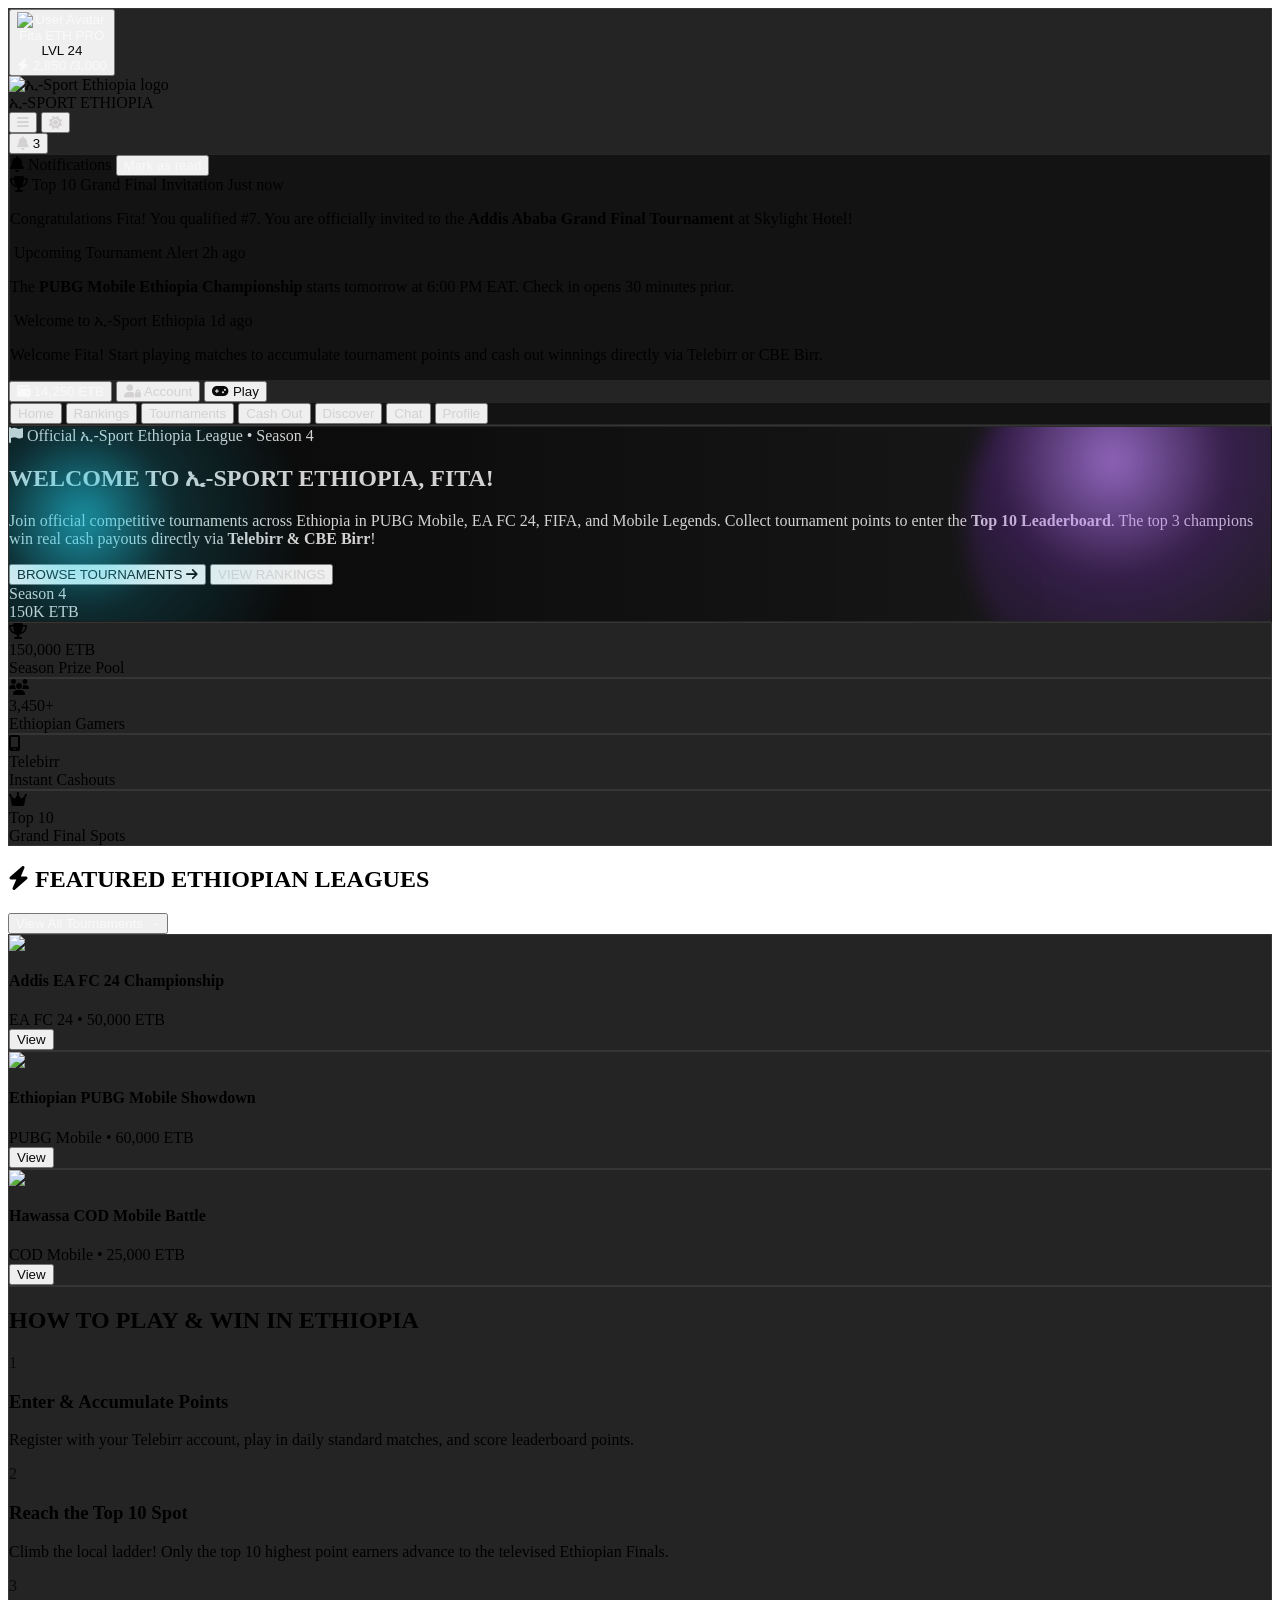
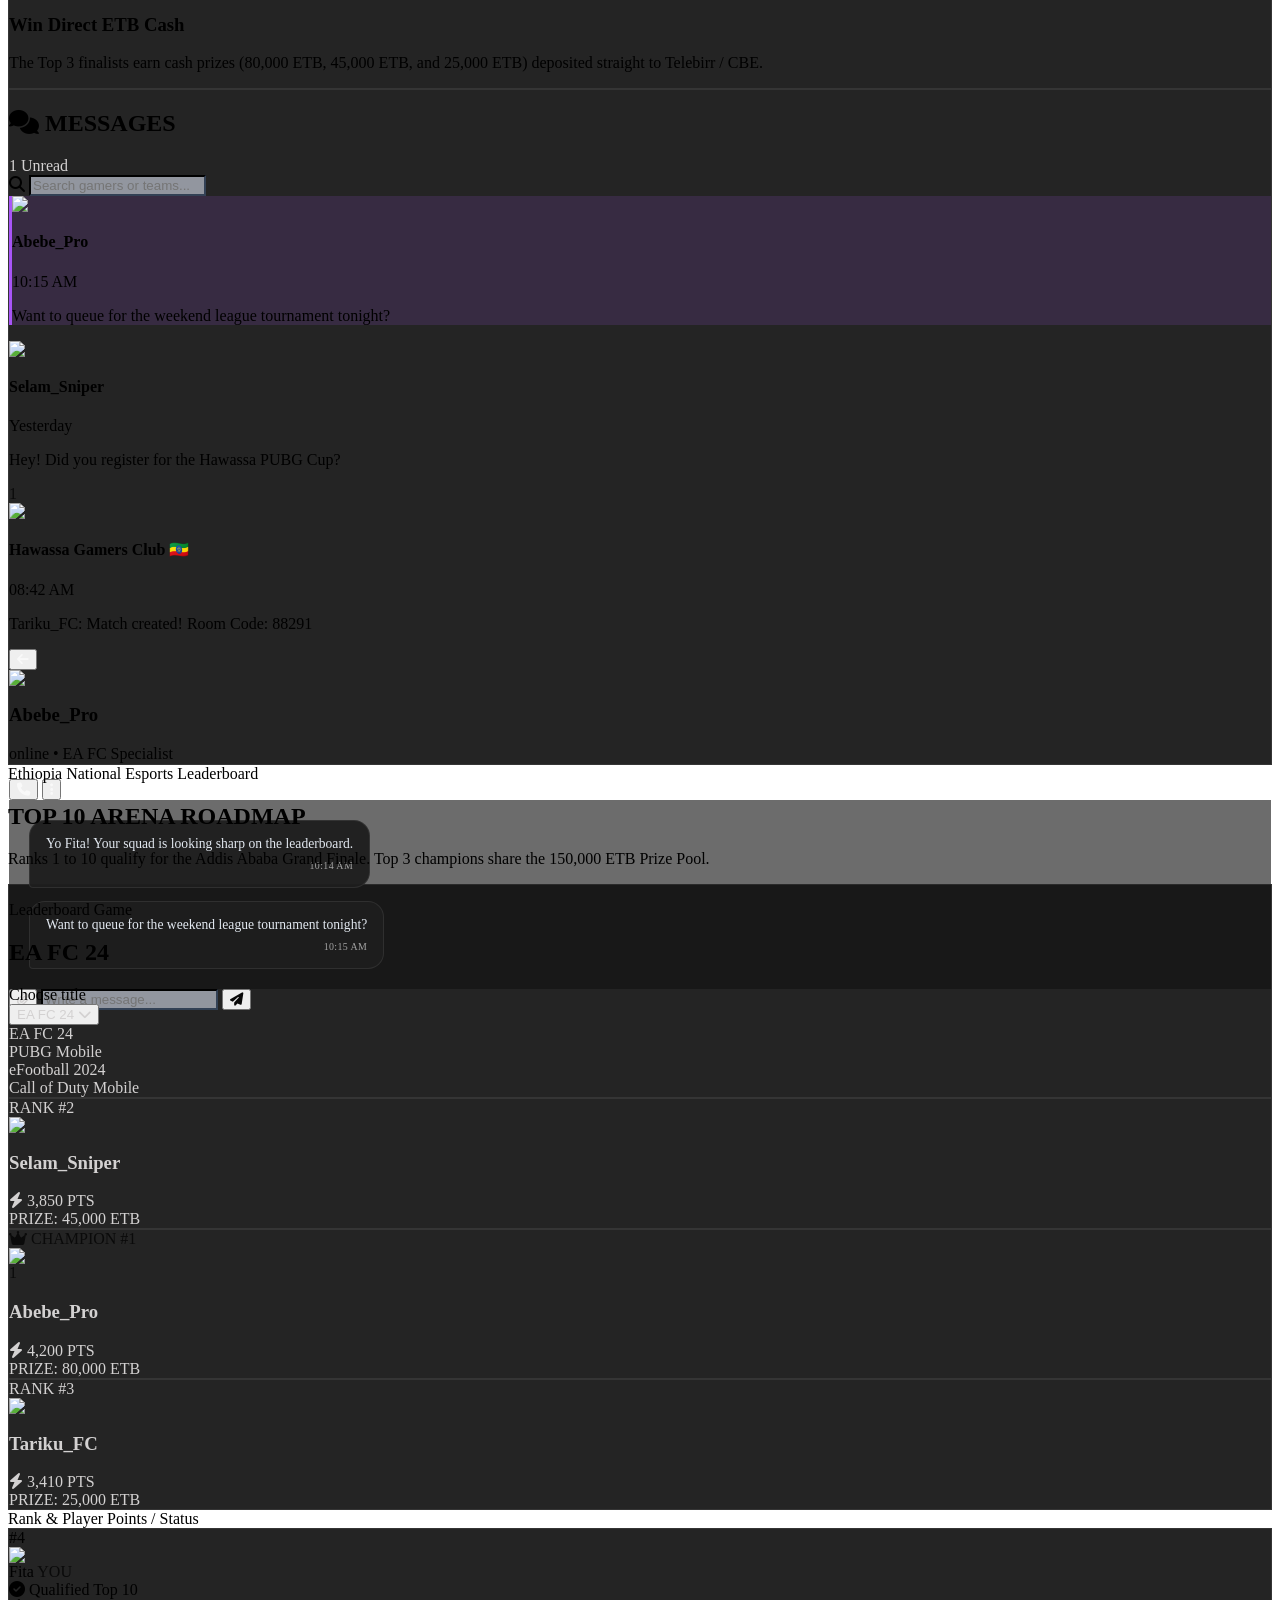
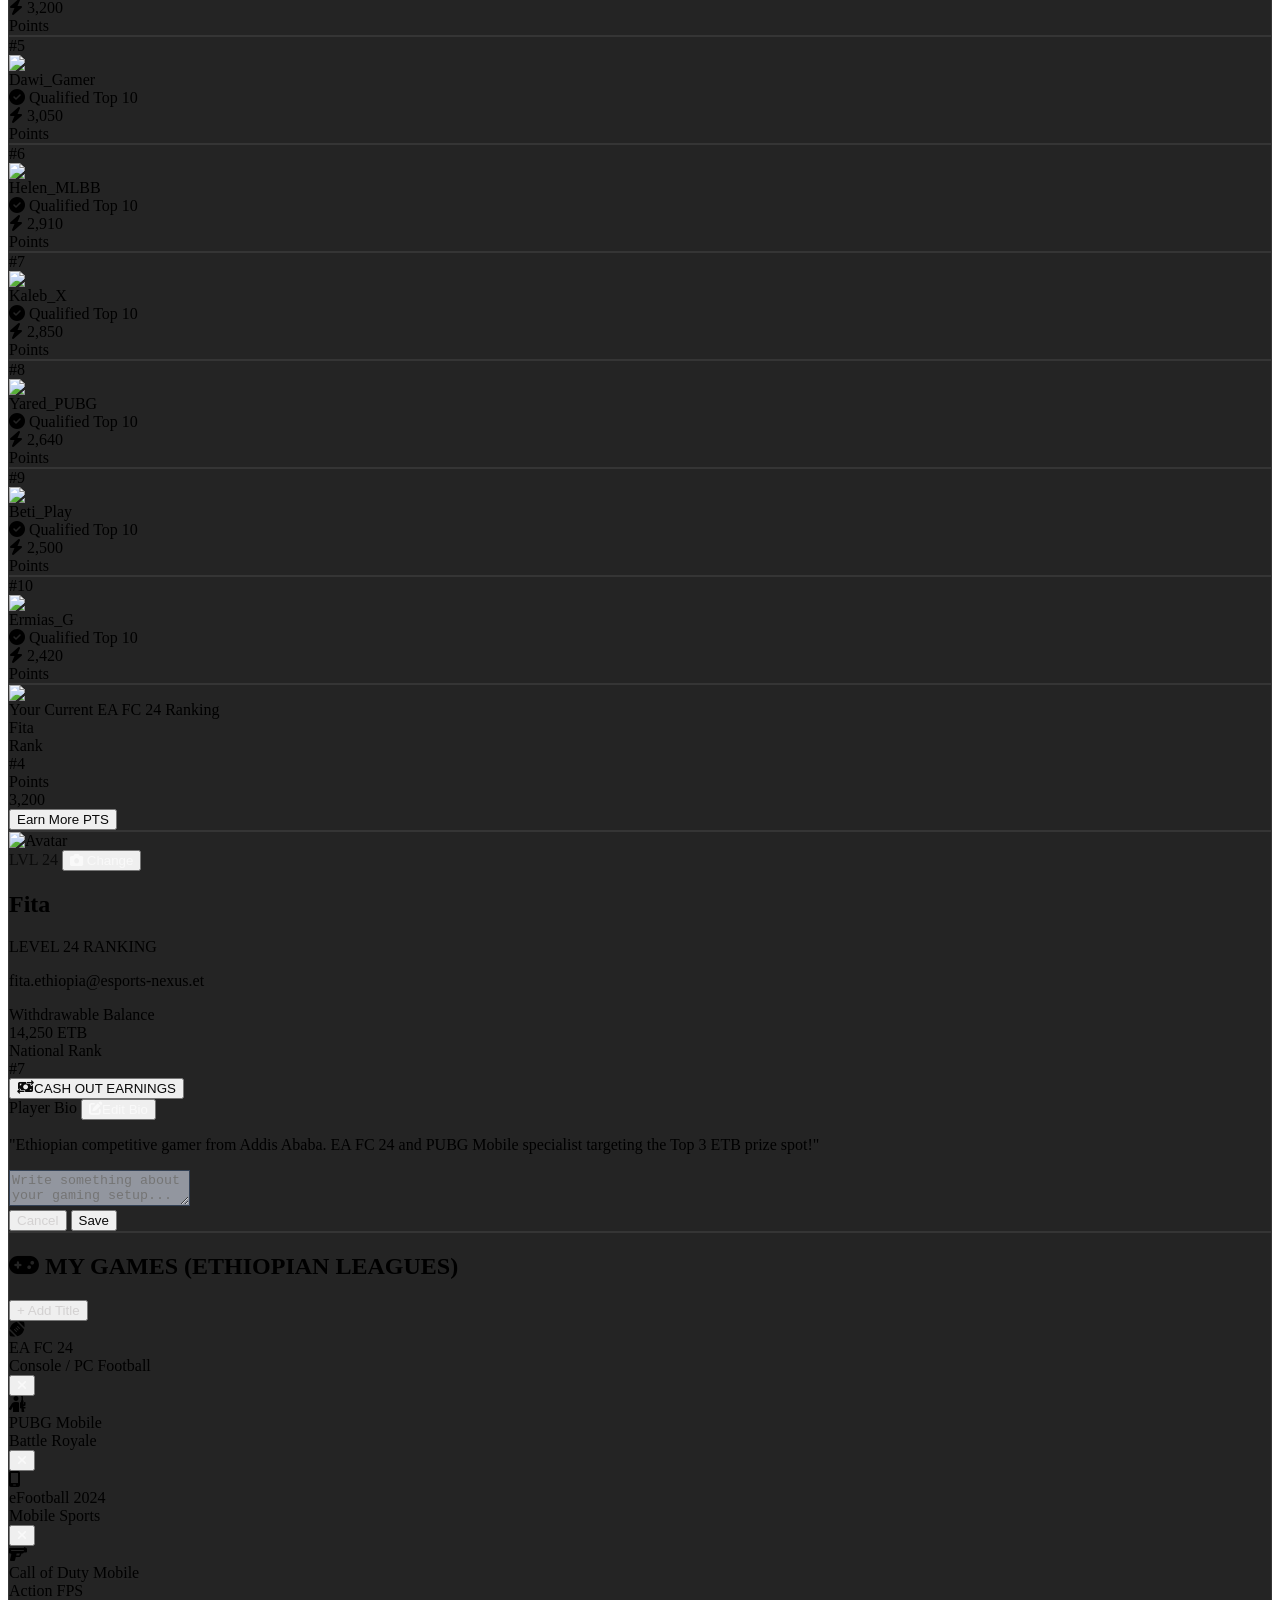
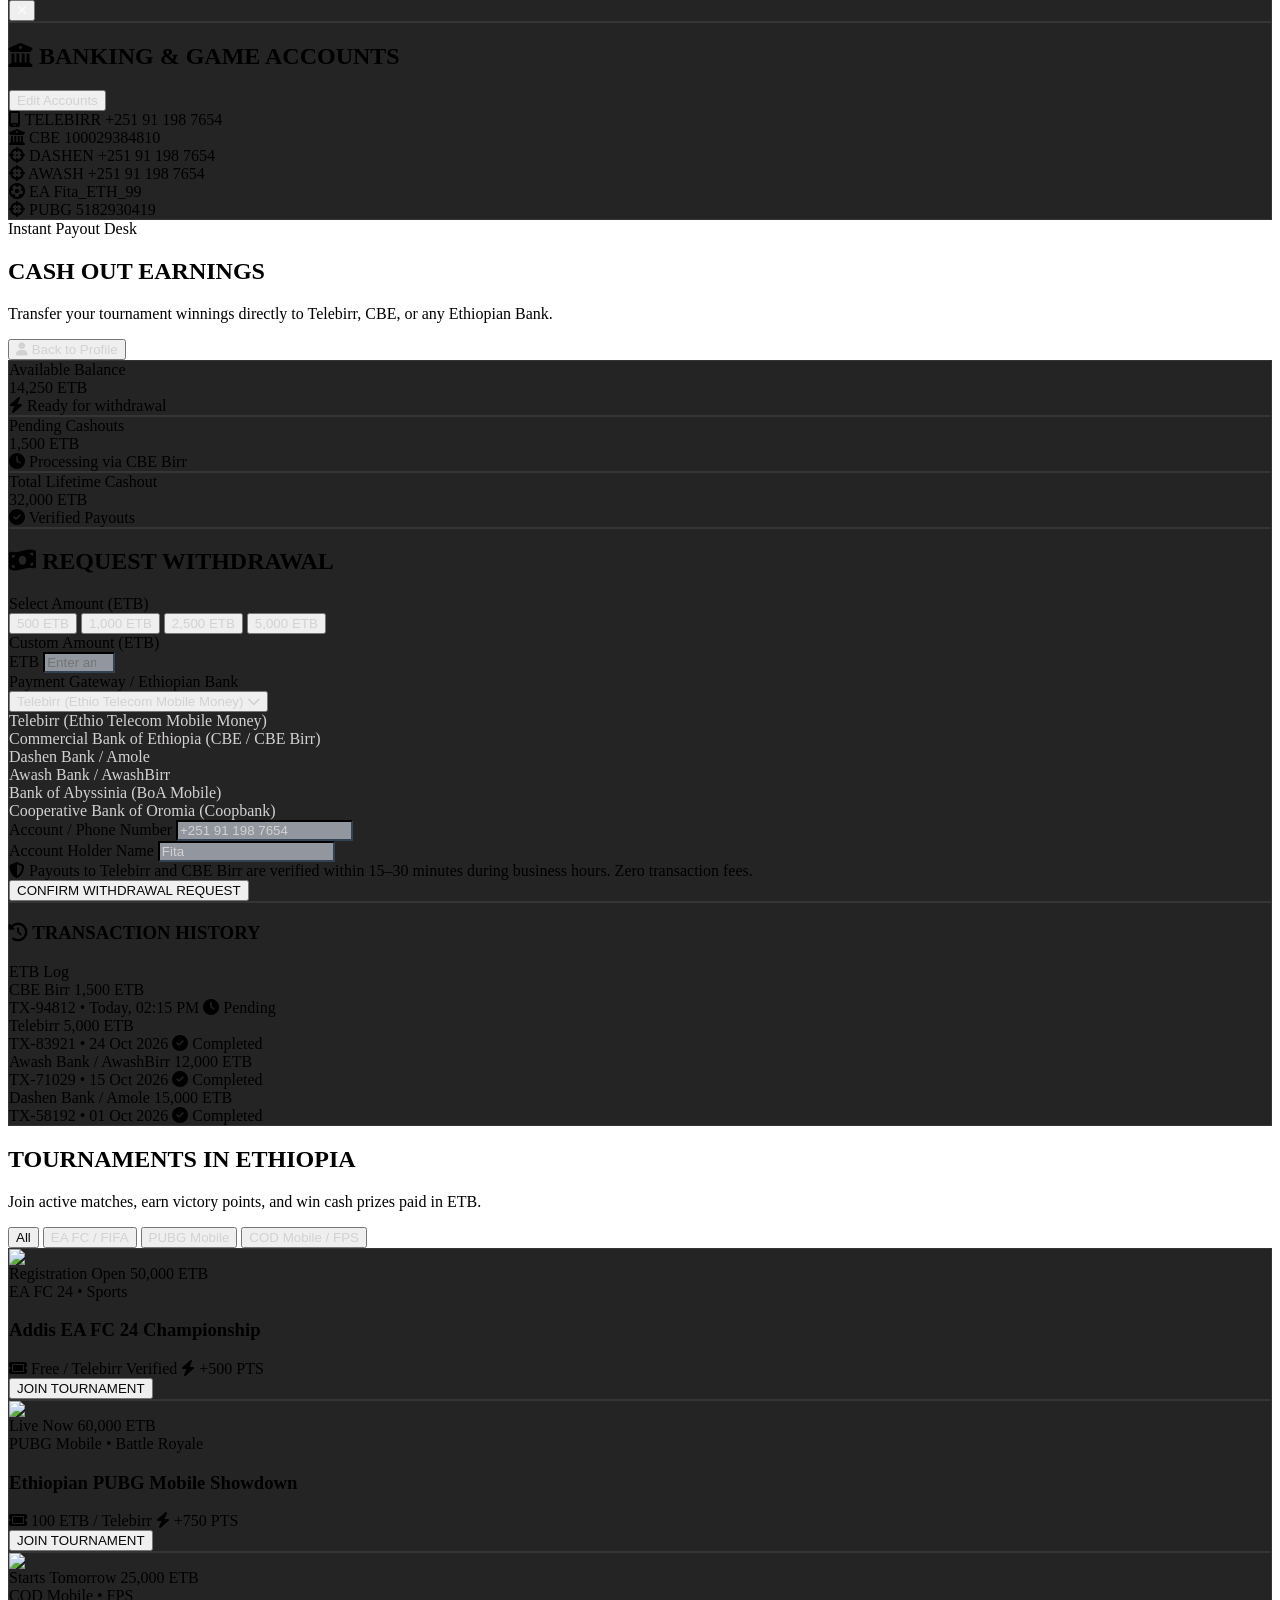
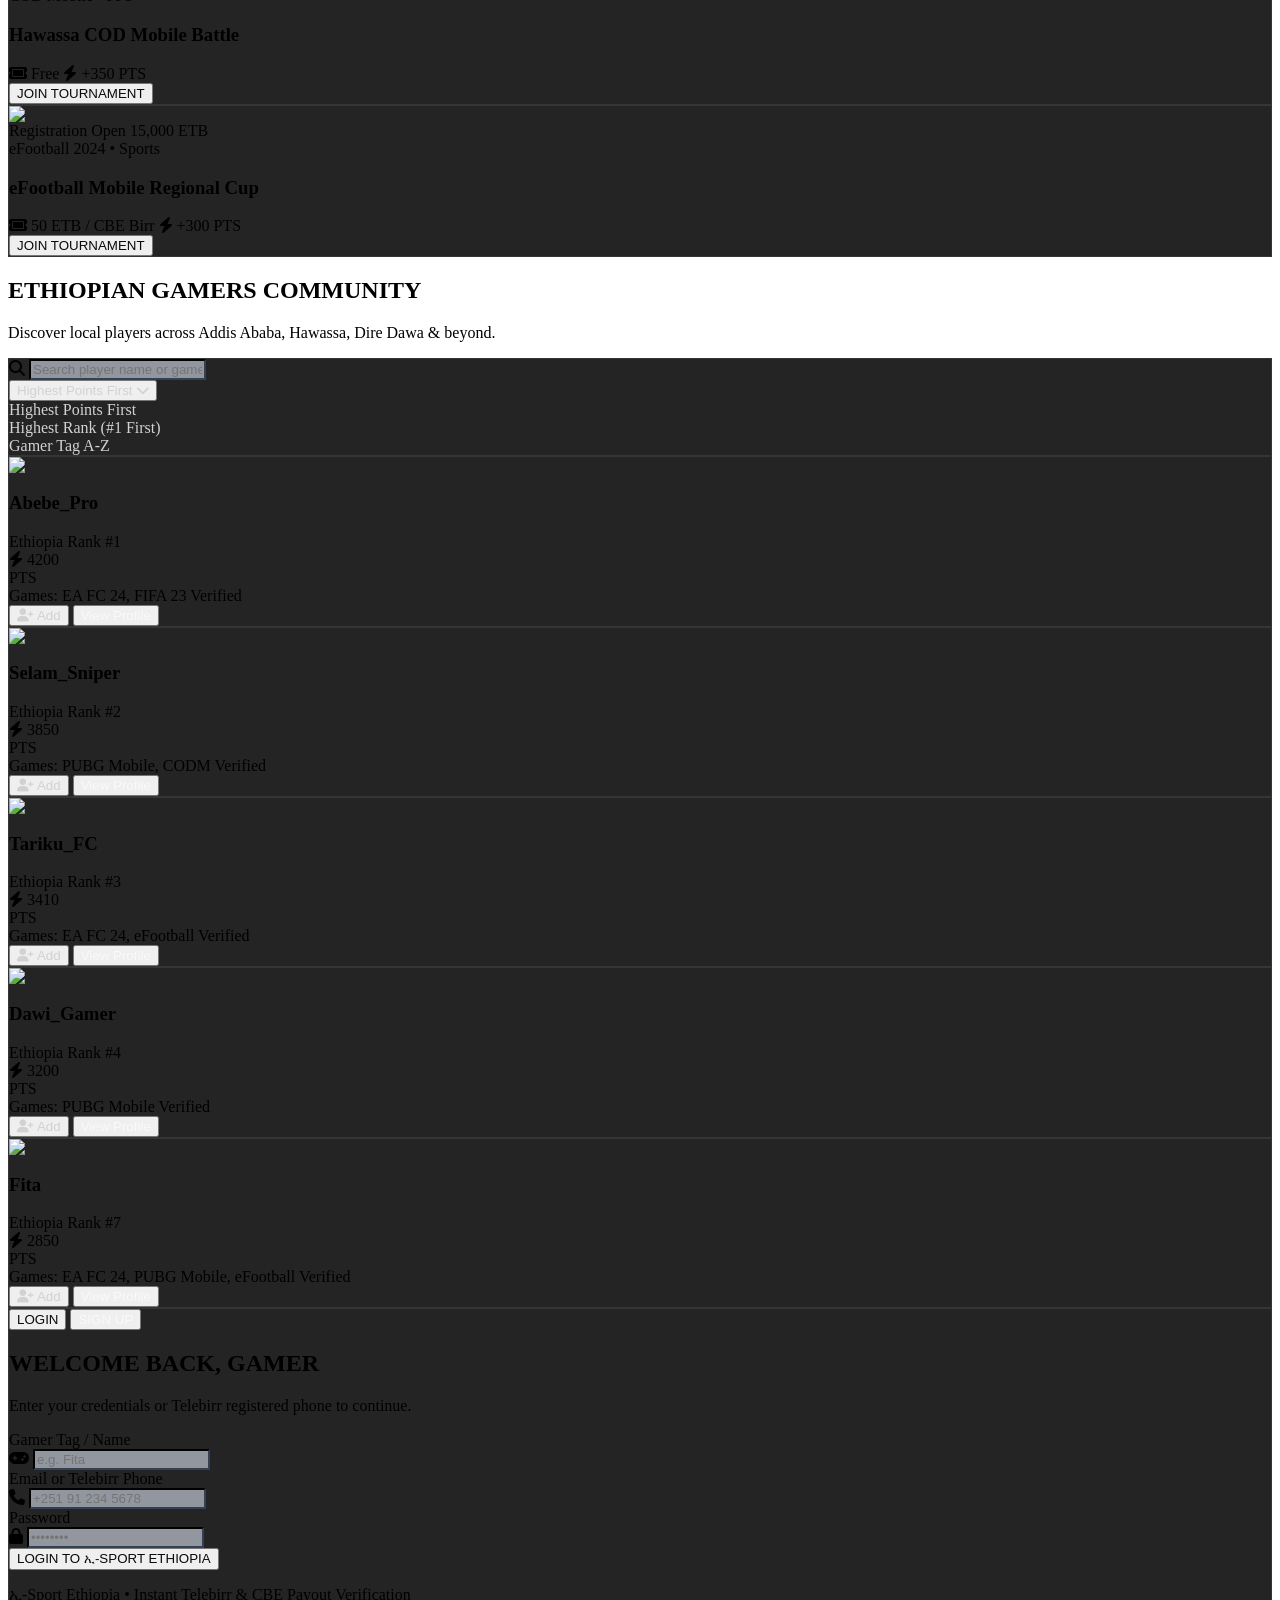
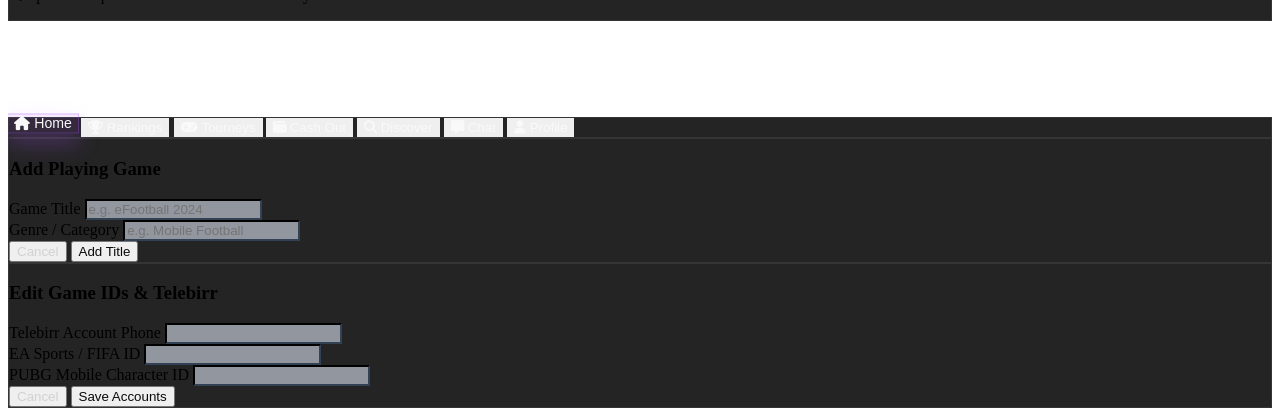
==== published-site/new design.html @ 8b651282 "Prepare static site for publishing" ====
<!DOCTYPE html>
<html lang="en" class="h-full bg-slate-950 text-slate-100">
<head>
  <meta charset="UTF-8">
  <meta name="viewport" content="width=device-width, initial-scale=1.0">
  <title>ኢ-Sport Ethiopia - Tournament & Arena</title>
  <link rel="icon" type="image/x-icon" href="favicon%20(4).ico">
  <!-- Tailwind CSS CDN -->
  <script src="https://cdn.tailwindcss.com"></script>
  <!-- FontAwesome Icons -->
  <link rel="stylesheet" href="https://cdnjs.cloudflare.com/ajax/libs/font-awesome/6.4.0/css/all.min.css">
  <!-- Google Fonts: Inter & Orbitron -->
  <link rel="preconnect" href="https://fonts.googleapis.com">
  <link rel="preconnect" href="https://fonts.gstatic.com" crossorigin>
  <link href="https://fonts.googleapis.com/css2?family=Inter:wght@300;400;500;600;700&family=Orbitron:wght@600;800;900&display=swap" rel="stylesheet">

  <script>
    tailwind.config = {
      darkMode: 'class',
      theme: {
        extend: {
          screens: {
            xs: '480px'
          },
          fontFamily: {
            sans: ['Inter', 'sans-serif'],
            display: ['Orbitron', 'sans-serif'],
          },
          colors: {
            brand: {
              purple: '#e2e8f0',
              cyan: '#cbd5e1',
              emerald: '#94a3b8',
              gold: '#f8fafc',
              accent: '#f1f5f9'
            }
          },
          textColor: {
            'brand-purple': 'rgb(226 232 240 / var(--tw-text-opacity, 1))'
          }
        }
      }
    }
  </script>

  <style>
    /* Custom Scrollbar */
    ::-webkit-scrollbar {
      width: 6px;
      height: 6px;
    }
    ::-webkit-scrollbar-track {
      background: rgba(15, 23, 42, 0.6);
    }
    ::-webkit-scrollbar-thumb {
      background: #334155;
      border-radius: 4px;
    }

    * {
      box-sizing: border-box;
    }

    html,
    body {
      overflow-x: hidden;
    }

    body {
      min-height: 100vh;
    }

    img {
      max-width: 100%;
      display: block;
    }

    main {
      padding-bottom: 6rem;
    }

    /* Clean solid card borders & background styling */
    .glass-card {
      background-color: rgba(18, 18, 18, 0.92);
      border: 1px solid rgba(255, 255, 255, 0.08);
    }

    .nav-tab-btn {
      position: relative;
      border: 1px solid transparent;
      transition: transform 0.2s ease, box-shadow 0.2s ease, background-color 0.2s ease, color 0.2s ease, border-color 0.2s ease;
      will-change: transform;
    }

    .nav-tab-btn:hover {
      transform: translateY(-2px) scale(1.04);
      background-color: rgba(148, 163, 184, 0.08);
      border-color: rgba(148, 163, 184, 0.18);
      box-shadow: 0 8px 18px rgba(15, 23, 42, 0.28);
    }

    .nav-tab-btn.active {
      transform: translateY(-4px) scale(1.06);
      background-color: rgba(168, 85, 247, 0.12);
      border-color: rgba(168, 85, 247, 0.32);
      box-shadow: 0 10px 20px rgba(168, 85, 247, 0.28);
    }

    .hero-panel {
      position: relative;
      overflow: hidden;
      background:
        linear-gradient(90deg, rgba(8, 8, 8, 0.96) 0%, rgba(17, 17, 17, 0.9) 55%, rgba(30, 30, 30, 0.76) 100%),
        rgba(15, 15, 15, 0.98);
      isolation: isolate;
    }

    .hero-panel::before,
    .hero-panel::after {
      content: "";
      position: absolute;
      border-radius: 9999px;
      pointer-events: none;
      filter: blur(10px);
      opacity: 0.9;
      z-index: 0;
    }

    .hero-panel::before {
      right: -7rem;
      top: -7rem;
      width: 26rem;
      height: 26rem;
      background: radial-gradient(circle at 35% 35%, rgba(192, 132, 252, 0.8), rgba(147, 51, 234, 0.26) 30%, rgba(147, 51, 234, 0) 68%);
      animation: orbFloatOne 8s ease-in-out infinite alternate;
    }

    .hero-panel::after {
      left: -5rem;
      bottom: -8rem;
      width: 24rem;
      height: 24rem;
      background: radial-gradient(circle at 40% 40%, rgba(34, 211, 238, 0.75), rgba(34, 211, 238, 0.18) 28%, rgba(34, 211, 238, 0) 68%);
      animation: orbFloatTwo 7s ease-in-out infinite alternate;
    }

    .animate-float {
      animation: float 6s ease-in-out infinite;
    }

    @keyframes float {
      0%, 100% { transform: translateY(0); }
      50% { transform: translateY(-8px); }
    }

    @keyframes orbFloatOne {
      0% { transform: translate3d(0, 0, 0) scale(0.9); }
      20% { transform: translate3d(-1.5rem, 1.25rem, 0) scale(1.02); }
      50% { transform: translate3d(-3rem, 3rem, 0) scale(1.08); }
      75% { transform: translate3d(-4rem, 1.5rem, 0) scale(1.14); }
      100% { transform: translate3d(0.5rem, -2rem, 0) scale(0.96); }
    }

    @keyframes orbFloatTwo {
      0% { transform: translate3d(0, 0, 0) scale(0.92); }
      25% { transform: translate3d(2rem, -1.25rem, 0) scale(1.06); }
      50% { transform: translate3d(4rem, 0.5rem, 0) scale(1.12); }
      75% { transform: translate3d(1.5rem, -2.5rem, 0) scale(1.14); }
      100% { transform: translate3d(-2rem, 1.25rem, 0) scale(0.96); }
    }

    /* Custom Dropdown Styling */
    .custom-dropdown-option {
      transition: all 0.15s ease;
      border-radius: 0.75rem;
    }
    .custom-dropdown-option:hover {
      background-color: rgba(168, 85, 247, 0.2);
      color: #f8fafc;
      padding-left: 1rem;
    }

    /* Chat Section Aesthetics matching .glass-card */
    .chat-shell {
      background-color: rgba(18, 18, 18, 0.92);
      border: 1px solid rgba(255, 255, 255, 0.08);
      border-radius: 1.25rem;
      overflow: hidden;
      box-shadow: 0 20px 45px rgba(0, 0, 0, 0.4);
    }

    .chat-header {
      display: flex;
      align-items: center;
      justify-content: space-between;
      gap: 1rem;
      padding: 1rem 1.25rem;
      background: linear-gradient(90deg, rgba(168, 85, 247, 0.12) 0%, rgba(34, 211, 238, 0.06) 100%);
      border-bottom: 1px solid rgba(255, 255, 255, 0.08);
    }

    .chat-user {
      display: flex;
      align-items: center;
      gap: 0.85rem;
    }

    .chat-avatar {
      width: 2.75rem;
      height: 2.75rem;
      display: flex;
      align-items: center;
      justify-content: center;
      border-radius: 9999px;
      background: linear-gradient(135deg, rgba(168, 85, 247, 0.9), rgba(34, 211, 238, 0.8));
      color: white;
      font-weight: 800;
      box-shadow: 0 8px 16px rgba(168, 85, 247, 0.25);
    }

    .chat-body {
      display: flex;
      flex-direction: column;
      gap: 1rem;
      padding: 1.25rem;
      background: rgba(10, 10, 10, 0.5);
      min-height: 22rem;
      max-height: 55vh;
      overflow-y: auto;
    }

    .chat-message {
      display: flex;
      align-items: flex-end;
      gap: 0.55rem;
    }

    .chat-message.outgoing {
      justify-content: flex-end;
    }

    .bubble {
      max-width: min(75%, 28rem);
      padding: 0.8rem 1rem;
      border-radius: 1rem;
      line-height: 1.5;
      font-size: 0.85rem;
    }

    .chat-message.incoming .bubble {
      background: rgba(30, 30, 30, 0.85);
      border: 1px solid rgba(255, 255, 255, 0.08);
      color: #e2e8f0;
      border-bottom-left-radius: 0.35rem;
    }

    .chat-message.outgoing .bubble {
      background: linear-gradient(135deg, #9333ea, #3b82f6);
      color: white;
      border-bottom-right-radius: 0.35rem;
      box-shadow: 0 4px 12px rgba(147, 51, 234, 0.2);
    }

    .chat-meta {
      font-size: 0.65rem;
      letter-spacing: 0.04em;
      color: rgba(148, 163, 184, 0.7);
      margin-top: 0.35rem;
      display: block;
    }

    .chat-input-row {
      display: flex;
      align-items: center;
      gap: 0.75rem;
      padding: 1rem 1.25rem;
      background: rgba(18, 18, 18, 0.95);
      border-top: 1px solid rgba(255, 255, 255, 0.08);
    }

    .chat-input-tools {
      width: 2.5rem;
      height: 2.5rem;
      display: flex;
      align-items: center;
      justify-content: center;
      border-radius: 0.75rem;
      background: rgba(255, 255, 255, 0.05);
      border: 1px solid rgba(255, 255, 255, 0.1);
      color: #cbd5e1;
      cursor: pointer;
      transition: background 0.2s;
    }
    .chat-input-tools:hover {
      background: rgba(255, 255, 255, 0.1);
    }

    .chat-input {
      flex: 1;
      background: rgba(10, 10, 10, 0.9) !important;
      border: 1px solid rgba(255, 255, 255, 0.12) !important;
      border-radius: 0.75rem !important;
      color: #f8fafc !important;
      padding: 0.75rem 1rem !important;
      outline: none;
      font-size: 0.85rem;
    }
    .chat-input:focus {
      border-color: #a855f7 !important;
    }

    .chat-send {
      border: none;
      border-radius: 0.75rem;
      background: linear-gradient(135deg, #9333ea, #22d3ee);
      color: white !important;
      font-weight: 700;
      padding: 0.75rem 1.25rem;
      cursor: pointer;
      box-shadow: 0 4px 15px rgba(34, 211, 238, 0.2);
      transition: opacity 0.2s;
    }
    .chat-send:hover {
      opacity: 0.9;
    }

    .chat-layout {
      height: calc(100vh - 14rem);
      min-height: 520px;
    }

    .chat-list-item {
      transition: background-color 0.15s ease, border-color 0.15s ease;
    }

    .chat-list-item:hover {
      background-color: rgba(255, 255, 255, 0.05);
    }

    .chat-list-item.active {
      background-color: rgba(168, 85, 247, 0.14);
      border-left: 3px solid #a855f7;
    }

    .chat-body-stream {
      display: flex;
      flex-direction: column;
      gap: 0.85rem;
      padding: 1.25rem;
      background: rgba(10, 10, 10, 0.6);
      overflow-y: auto;
      flex: 1;
    }

    .chat-message.incoming .bubble {
      background: rgba(30, 30, 30, 0.95);
      border: 1px solid rgba(255, 255, 255, 0.08);
      color: #e2e8f0;
      border-bottom-left-radius: 0.25rem;
    }

    .chat-message.outgoing .bubble {
      background: linear-gradient(135deg, #9333ea, #3b82f6);
      color: white;
      border-bottom-right-radius: 0.25rem;
      box-shadow: 0 4px 14px rgba(147, 51, 234, 0.25);
    }

    .chat-meta {
      font-size: 0.62rem;
      color: rgba(255, 255, 255, 0.6);
      margin-top: 0.3rem;
      display: flex;
      align-items: center;
      justify-content: flex-end;
      gap: 0.25rem;
    }

    /* Responsive adjustments */
    @media (max-width: 768px) {
      main {
        padding-left: 0.75rem;
        padding-right: 0.75rem;
      }
      .nav-tab-btn {
        min-width: 0;
      }
      .nav-tab-btn span {
        white-space: nowrap;
      }
    }

    @media (max-width: 640px) {
      main {
        padding-bottom: 7.5rem;
      }
      .glass-card {
        border-radius: 1rem;
      }
      .nav-tab-btn {
        padding-left: 0.25rem;
        padding-right: 0.25rem;
      }
      #notif-dropdown {
        right: -0.5rem;
        width: min(22rem, calc(100vw - 1rem));
      }
    }

    html button,
    html .glass-card button,
    html .nav-tab-btn,
    html .quick-amt-btn {
      color: #f9f9f9 !important;
    }

    html button.bg-slate-800,
    html button.bg-slate-900,
    html .bg-slate-800,
    html .bg-slate-900 {
      color: #d3d1d1 !important;
    }

    html button.bg-brand-purple,
    html button.bg-brand-cyan,
    html button.bg-brand-emerald,
    html button.bg-brand-gold,
    html button.bg-brand-accent,
    html .bg-brand-purple,
    html .bg-brand-cyan,
    html .bg-brand-emerald,
    html .bg-brand-gold,
    html .bg-brand-accent {
      color: #0a0a0a !important;
    }

    html input,
    html textarea {
      background-color: #92969f !important;
      color: #f8fafc !important;
      border-color: #334155 !important;
    }
  </style>
</head>
<body class="h-full flex flex-col antialiased bg-slate-950 text-slate-100 transition-colors duration-200 pb-24 font-sans dark:bg-slate-950 dark:text-slate-100">

  <!-- ================= TOP HEADER BAR ================= -->
  <header class="sticky top-0 z-40 w-full glass-card border-b border-slate-800/80 px-4 py-3 sm:px-6">
    <div class="max-w-7xl mx-auto flex items-center justify-between">
      
      <!-- Top Left Avatar & Profile Quick-Access with Dynamic Level Progress Bar -->
      <button onclick="navigateTo('profile')" class="flex items-center gap-2 sm:gap-3 group text-left focus:outline-none rounded-xl p-1 sm:p-1.5 transition-all hover:bg-slate-800/50 dark:hover:bg-slate-800/50 light:hover:bg-slate-200 min-w-0 shrink">
        <div class="relative shrink-0">
          <img id="header-avatar" src="https://images.unsplash.com/photo-1566492031773-4f4e44671857?w=150&auto=format&fit=crop&q=80" alt="User Avatar" class="w-9 h-9 sm:w-11 sm:h-11 rounded-full object-cover border-2 border-brand-purple">
          <span class="absolute bottom-0 right-0 w-2.5 h-2.5 sm:w-3 sm:h-3 bg-brand-emerald rounded-full border-2 border-slate-950 dark:border-slate-950 light:border-white"></span>
        </div>
        <div class="min-w-0">
          <div class="flex items-center gap-1 sm:gap-1.5">
            <span id="header-gamertag" class="font-display font-semibold text-xs sm:text-base text-slate-100 dark:text-slate-100 light:text-slate-900 truncate">Fita</span>
            <span class="bg-brand-purple/20 text-brand-purple dark:text-purple-300 light:text-purple-800 text-[9px] sm:text-[10px] font-bold px-1 sm:px-1.5 py-0.5 rounded border border-brand-purple/40 shrink-0">ETH PRO</span>
          </div>

          <!-- Level Progress Bar & Points Widget -->
          <div class="mt-0.5 sm:mt-1 flex items-center gap-1.5 sm:gap-2">
            <!-- Level Tag -->
            <span id="header-level-text" class="font-display font-black text-[9px] sm:text-[10px] bg-brand-gold text-slate-950 px-1 sm:px-1.5 py-0.2 rounded-md shrink-0">LVL 24</span>
            
            <!-- Dynamic Progress Bar -->
            <div class="w-14 xs:w-20 sm:w-28 h-1.5 sm:h-2 bg-slate-800 light:bg-slate-300 rounded-full overflow-hidden border border-slate-700/60 light:border-slate-400 relative" title="Level Progress">
              <div id="header-level-progress-bar" class="h-full bg-gradient-to-r from-brand-purple via-brand-cyan to-brand-gold rounded-full transition-all duration-500" style="width: 85%;"></div>
            </div>

            <!-- Points Display Next to Progress Bar -->
            <span class="text-[10px] sm:text-xs font-bold text-slate-200 dark:text-slate-200 light:text-slate-800 flex items-center shrink-0">
              <i class="fa-solid fa-bolt text-brand-gold mr-0.5 text-[9px] sm:text-[10px]"></i>
              <span id="header-points">2,850</span>
              <span class="hidden xs:inline text-[8px] sm:text-[9px] text-slate-400 light:text-slate-600 font-normal ml-0.5">/3,000</span>
            </span>
          </div>
        </div>
      </button>

      <!-- App Logo Title -->
      <div class="hidden md:flex items-center gap-2 cursor-pointer" onclick="navigateTo('home')">
        <img src="favicon%20(4).svg" alt="ኢ-Sport Ethiopia logo" class="w-9 h-9 sm:w-10 sm:h-10 rounded-xl object-cover border border-slate-300/60 bg-slate-200/95 shadow-lg">
        <div>
          <span class="font-display font-black text-lg sm:text-xl tracking-wide text-brand-purple dark:text-purple-400 light:text-purple-700">
            ኢ-SPORT
          </span>
          <span class="text-[10px] font-bold block -mt-1 text-slate-400 light:text-slate-700 tracking-widest uppercase">ETHIOPIA</span>
        </div>
      </div>

      <!-- Header Actions: Theme Toggle, Notifications & Play -->
      <div class="flex items-center gap-1.5 sm:gap-2 relative shrink-0">
        <!-- Mobile Menu Button -->
        <button id="mobile-menu-toggle" onclick="toggleMobileMenu()" class="md:hidden p-2 rounded-xl bg-slate-800 light:bg-slate-200 text-slate-200 light:text-slate-900 hover:bg-slate-700 light:hover:bg-slate-300 transition-colors text-sm" title="Open menu">
          <i class="fa-solid fa-bars"></i>
        </button>

        <!-- Theme Toggle Button -->
        <button onclick="toggleTheme()" class="p-1.5 sm:p-2 rounded-xl bg-slate-800 dark:bg-slate-800 light:bg-slate-200 text-slate-200 dark:text-slate-200 light:text-slate-900 hover:bg-slate-700 light:hover:bg-slate-300 transition-colors text-xs sm:text-sm" title="Toggle Light/Dark Theme">
          <i id="theme-toggle-icon" class="fa-solid fa-sun text-brand-gold"></i>
        </button>

        <!-- Notification Bell Button & Dropdown -->
        <div class="relative">
          <button onclick="toggleNotifications()" class="p-1.5 sm:p-2 rounded-xl bg-slate-800 dark:bg-slate-800 light:bg-slate-200 text-slate-200 dark:text-slate-200 light:text-slate-900 hover:bg-slate-700 light:hover:bg-slate-300 transition-colors text-xs sm:text-sm relative" title="Notifications">
            <i class="fa-solid fa-bell text-brand-cyan"></i>
            <span id="notif-badge" class="absolute -top-1 -right-1 w-3.5 h-3.5 sm:w-4 sm:h-4 bg-brand-gold text-slate-950 font-black text-[8px] sm:text-[9px] rounded-full flex items-center justify-center">3</span>
          </button>

          <!-- Notification Dropdown Menu -->
          <div id="notif-dropdown" class="hidden absolute right-0 mt-2 w-72 sm:w-96 max-w-[90vw] glass-card rounded-2xl border border-slate-800 light:border-slate-300 shadow-2xl p-3 sm:p-4 z-50 space-y-3 bg-slate-900/95 dark:bg-slate-900/95 light:bg-white">
            <div class="flex items-center justify-between pb-2 border-b border-slate-800 light:border-slate-200">
              <span class="font-display font-bold text-xs uppercase tracking-wider text-slate-100 dark:text-white light:text-slate-900 flex items-center gap-2">
                <i class="fa-solid fa-bell text-brand-cyan"></i> Notifications
              </span>
              <button onclick="markAllNotificationsRead()" class="text-[11px] text-brand-purple hover:underline font-semibold">Mark as read</button>
            </div>

            <div class="space-y-2 max-h-80 overflow-y-auto pr-1">
              <div class="p-2.5 rounded-xl bg-brand-gold/10 light:bg-amber-50 border border-brand-gold/30 space-y-1">
                <div class="flex items-center justify-between text-xs font-bold text-brand-gold dark:text-amber-400 light:text-amber-800">
                  <span><i class="fa-solid fa-trophy mr-1"></i> Top 10 Grand Final Invitation</span>
                  <span class="text-[9px] opacity-75">Just now</span>
                </div>
                <p class="text-xs text-slate-200 dark:text-slate-200 light:text-slate-800 leading-snug">
                  Congratulations Fita! You qualified #7. You are officially invited to the <strong>Addis Ababa Grand Final Tournament</strong> at Skylight Hotel!
                </p>
              </div>

              <div class="p-2.5 rounded-xl bg-slate-800/60 light:bg-slate-100 border border-slate-700/60 light:border-slate-300 space-y-1">
                <div class="flex items-center justify-between text-xs font-bold text-brand-cyan dark:text-cyan-400 light:text-cyan-800">
                  <span><i class="fa-solid fa-calendar-star mr-1"></i> Upcoming Tournament Alert</span>
                  <span class="text-[9px] text-slate-400">2h ago</span>
                </div>
                <p class="text-xs text-slate-300 dark:text-slate-300 light:text-slate-700 leading-snug">
                  The <strong>PUBG Mobile Ethiopia Championship</strong> starts tomorrow at 6:00 PM EAT. Check in opens 30 minutes prior.
                </p>
              </div>

              <div class="p-2.5 rounded-xl bg-slate-800/60 light:bg-slate-100 border border-slate-700/60 light:border-slate-300 space-y-1">
                <div class="flex items-center justify-between text-xs font-bold text-brand-purple dark:text-purple-400 light:text-purple-800">
                  <span><i class="fa-solid fa-hand-shake mr-1"></i> Welcome to ኢ-Sport Ethiopia</span>
                  <span class="text-[9px] text-slate-400">1d ago</span>
                </div>
                <p class="text-xs text-slate-300 dark:text-slate-300 light:text-slate-700 leading-snug">
                  Welcome Fita! Start playing matches to accumulate tournament points and cash out winnings directly via Telebirr or CBE Birr.
                </p>
              </div>
            </div>
          </div>
        </div>

        <button onclick="navigateTo('cashout')" class="hidden sm:flex items-center gap-1.5 px-2.5 sm:px-3 py-1.5 sm:py-2 rounded-xl bg-brand-emerald/20 hover:bg-brand-emerald/30 border border-brand-emerald/40 text-brand-emerald dark:text-emerald-400 light:text-emerald-700 text-xs font-bold transition-all">
          <i class="fa-solid fa-wallet"></i>
          <span id="header-balance">14,250 ETB</span>
        </button>

        <button id="auth-btn" onclick="navigateTo('auth')" class="hidden lg:flex items-center gap-2 px-3 py-2 rounded-xl bg-slate-800 dark:bg-slate-800 light:bg-slate-200 hover:bg-slate-700 light:hover:bg-slate-300 text-xs font-semibold border border-slate-700/60 light:border-slate-300 text-slate-200 dark:text-slate-200 light:text-slate-900">
          <i class="fa-solid fa-user-lock text-brand-cyan dark:text-cyan-400 light:text-cyan-700"></i>
          <span id="auth-btn-text">Account</span>
        </button>
        
        <button onclick="navigateTo('tournaments')" class="px-2.5 sm:px-3.5 py-1.5 sm:py-2 rounded-xl bg-brand-purple hover:bg-purple-700 text-white text-xs sm:text-sm font-bold transition-all">
          <i class="fa-solid fa-gamepad mr-1 sm:mr-1.5"></i> Play
        </button>
      </div>

    </div>
    <div id="mobile-menu-panel" class="hidden md:hidden absolute left-0 right-0 top-full mt-2 mx-3 rounded-2xl border border-slate-800 light:border-slate-300 glass-card p-3 z-50">
      <div class="grid grid-cols-2 gap-2 text-xs font-semibold">
        <button onclick="navigateTo('home'); toggleMobileMenu(false);" class="mobile-menu-item rounded-xl bg-slate-800 light:bg-slate-200 text-slate-200 light:text-slate-800 px-3 py-2">Home</button>
        <button onclick="navigateTo('rankings'); toggleMobileMenu(false);" class="mobile-menu-item rounded-xl bg-slate-800 light:bg-slate-200 text-slate-200 light:text-slate-800 px-3 py-2">Rankings</button>
        <button onclick="navigateTo('tournaments'); toggleMobileMenu(false);" class="mobile-menu-item rounded-xl bg-slate-800 light:bg-slate-200 text-slate-200 light:text-slate-800 px-3 py-2">Tournaments</button>
        <button onclick="navigateTo('cashout'); toggleMobileMenu(false);" class="mobile-menu-item rounded-xl bg-slate-800 light:bg-slate-200 text-slate-200 light:text-slate-800 px-3 py-2">Cash Out</button>
        <button onclick="navigateTo('search'); toggleMobileMenu(false);" class="mobile-menu-item rounded-xl bg-slate-800 light:bg-slate-200 text-slate-200 light:text-slate-800 px-3 py-2">Discover</button>
        <button onclick="navigateTo('chat'); toggleMobileMenu(false);" class="mobile-menu-item rounded-xl bg-slate-800 light:bg-slate-200 text-slate-200 light:text-slate-800 px-3 py-2">Chat</button>
        <button onclick="navigateTo('profile'); toggleMobileMenu(false);" class="mobile-menu-item rounded-xl bg-slate-800 light:bg-slate-200 text-slate-200 light:text-slate-800 px-3 py-2">Profile</button>
      </div>
    </div>
  </header>

  <!-- Notification Toast Container -->
  <div id="toast-container" class="fixed top-16 right-4 z-50 flex flex-col gap-2 pointer-events-none"></div>


  <!-- ================= MAIN CONTENT VIEWS CONTAINER ================= -->
  <main class="flex-1 max-w-7xl w-full mx-auto px-4 sm:px-6 pt-6 pb-12">

    <!-- 1. HOME VIEW -->
    <section id="view-home" class="view-panel space-y-8">
      <!-- Welcome Hero Banner -->
      <div class="hero-panel rounded-2xl glass-card border border-slate-800 light:border-slate-300 p-5 sm:p-8 lg:p-10 bg-slate-900 dark:bg-slate-900 light:bg-slate-100">
        <div class="relative z-10 max-w-3xl space-y-4">
          <div class="inline-flex items-center gap-2 px-3 py-1 rounded-full bg-brand-purple/20 border border-brand-purple/40 text-brand-purple dark:text-purple-300 light:text-purple-700 text-[10px] sm:text-xs font-semibold uppercase tracking-widest">
            <i class="fa-solid fa-flag text-brand-emerald"></i> Official ኢ-Sport Ethiopia League • Season 4
          </div>
          <h1 class="font-display font-black text-3xl xs:text-4xl sm:text-5xl tracking-tight text-slate-100 dark:text-white light:text-slate-900 leading-tight">
            WELCOME TO <span class="text-brand-purple">ኢ-SPORT ETHIOPIA</span>, FITA!
          </h1>
          <p class="text-slate-300 dark:text-slate-300 light:text-slate-600 text-sm sm:text-base leading-relaxed max-w-2xl">
            Join official competitive tournaments across Ethiopia in PUBG Mobile, EA FC 24, FIFA, and Mobile Legends. Collect tournament points to enter the <strong class="text-brand-gold">Top 10 Leaderboard</strong>. The top 3 champions win real cash payouts directly via <strong class="text-brand-emerald">Telebirr & CBE Birr</strong>!
          </p>
          <div class="pt-2 flex flex-wrap gap-3">
            <button onclick="navigateTo('tournaments')" class="px-5 py-3 sm:px-6 rounded-xl bg-brand-purple hover:bg-purple-700 text-white font-display font-extrabold text-xs sm:text-sm transition-all shadow-lg shadow-brand-purple/20">
              BROWSE TOURNAMENTS <i class="fa-solid fa-arrow-right ml-2"></i>
            </button>
            <button onclick="navigateTo('rankings')" class="px-5 py-3 sm:px-6 rounded-xl bg-slate-800 dark:bg-slate-800 light:bg-slate-200 hover:bg-slate-700 text-slate-200 dark:text-slate-200 light:text-slate-800 font-display font-bold text-xs sm:text-sm transition-all">
              VIEW RANKINGS
            </button>
          </div>
        </div>
        <div class="pointer-events-none absolute right-4 top-4 hidden sm:block animate-float">
          <div class="rounded-2xl border border-brand-purple/40 bg-slate-950/70 px-4 py-3 shadow-xl">
            <div class="text-[10px] uppercase tracking-[0.2em] text-slate-400">Season 4</div>
            <div class="font-display text-xl text-brand-gold">150K ETB</div>
          </div>
        </div>
      </div>

      <!-- Quick Stats Highlight Banner -->
      <div class="grid grid-cols-2 md:grid-cols-4 gap-4">
        <div class="glass-card p-4 rounded-xl flex items-center gap-4">
          <div class="w-12 h-12 rounded-lg bg-brand-purple/10 border border-brand-purple/30 flex items-center justify-center text-brand-purple text-xl">
            <i class="fa-solid fa-trophy"></i>
          </div>
          <div>
            <div class="text-2xl font-display font-bold text-slate-100 dark:text-white light:text-slate-900">150,000 ETB</div>
            <div class="text-xs text-slate-400 light:text-slate-500">Season Prize Pool</div>
          </div>
        </div>

        <div class="glass-card p-4 rounded-xl flex items-center gap-4">
          <div class="w-12 h-12 rounded-lg bg-brand-emerald/10 border border-brand-emerald/30 flex items-center justify-center text-brand-emerald text-xl">
            <i class="fa-solid fa-users"></i>
          </div>
          <div>
            <div class="text-2xl font-display font-bold text-slate-100 dark:text-white light:text-slate-900">3,450+</div>
            <div class="text-xs text-slate-400 light:text-slate-500">Ethiopian Gamers</div>
          </div>
        </div>

        <div class="glass-card p-4 rounded-xl flex items-center gap-4">
          <div class="w-12 h-12 rounded-lg bg-brand-cyan/10 border border-brand-cyan/30 flex items-center justify-center text-brand-cyan text-xl">
            <i class="fa-solid fa-mobile-screen"></i>
          </div>
          <div>
            <div class="text-2xl font-display font-bold text-slate-100 dark:text-white light:text-slate-900">Telebirr</div>
            <div class="text-xs text-slate-400 light:text-slate-500">Instant Cashouts</div>
          </div>
        </div>

        <div class="glass-card p-4 rounded-xl flex items-center gap-4">
          <div class="w-12 h-12 rounded-lg bg-brand-gold/10 border border-brand-gold/30 flex items-center justify-center text-brand-gold text-xl">
            <i class="fa-solid fa-crown"></i>
          </div>
          <div>
            <div class="text-2xl font-display font-bold text-slate-100 dark:text-white light:text-slate-900">Top 10</div>
            <div class="text-xs text-slate-400 light:text-slate-500">Grand Final Spots</div>
          </div>
        </div>
      </div>

      <!-- Featured Active Tournaments Section -->
      <div class="space-y-4">
        <div class="flex items-center justify-between">
          <h2 class="font-display font-bold text-xl text-slate-100 dark:text-white light:text-slate-900 flex items-center gap-2">
            <i class="fa-solid fa-bolt text-brand-gold"></i> FEATURED ETHIOPIAN LEAGUES
          </h2>
          <button onclick="navigateTo('tournaments')" class="text-xs font-semibold text-brand-purple hover:underline">
            View All Tournaments →
          </button>
        </div>

        <div class="grid grid-cols-1 md:grid-cols-3 gap-5" id="home-featured-tournaments">
          <!-- Populated by JS -->
        </div>
      </div>

      <!-- Platform How It Works Flow -->
      <div class="glass-card rounded-2xl p-6 space-y-6">
        <h2 class="font-display font-bold text-lg text-slate-100 dark:text-white light:text-slate-900 text-center sm:text-left">
          HOW TO PLAY & WIN IN ETHIOPIA
        </h2>
        <div class="grid grid-cols-1 md:grid-cols-3 gap-6">
          
          <div class="space-y-2 p-4 rounded-xl bg-slate-900/60 dark:bg-slate-900/60 light:bg-slate-100 border border-slate-800 light:border-slate-300">
            <div class="w-8 h-8 rounded-full bg-brand-purple text-white font-display font-black flex items-center justify-center text-sm mb-3">1</div>
            <h3 class="font-bold text-slate-100 dark:text-white light:text-slate-900">Enter & Accumulate Points</h3>
            <p class="text-xs text-slate-400 light:text-slate-600">Register with your Telebirr account, play in daily standard matches, and score leaderboard points.</p>
          </div>

          <div class="space-y-2 p-4 rounded-xl bg-slate-900/60 dark:bg-slate-900/60 light:bg-slate-100 border border-slate-800 light:border-slate-300">
            <div class="w-8 h-8 rounded-full bg-brand-cyan text-slate-950 font-display font-black flex items-center justify-center text-sm mb-3">2</div>
            <h3 class="font-bold text-slate-100 dark:text-white light:text-slate-900">Reach the Top 10 Spot</h3>
            <p class="text-xs text-slate-400 light:text-slate-600">Climb the local ladder! Only the top 10 highest point earners advance to the televised Ethiopian Finals.</p>
          </div>

          <div class="space-y-2 p-4 rounded-xl bg-slate-900/60 dark:bg-slate-900/60 light:bg-slate-100 border border-slate-800 light:border-slate-300">
            <div class="w-8 h-8 rounded-full bg-brand-gold text-slate-950 font-display font-black flex items-center justify-center text-sm mb-3">3</div>
            <h3 class="font-bold text-slate-100 dark:text-white light:text-slate-900">Win Direct ETB Cash</h3>
            <p class="text-xs text-slate-400 light:text-slate-600">The Top 3 finalists earn cash prizes (80,000 ETB, 45,000 ETB, and 25,000 ETB) deposited straight to Telebirr / CBE.</p>
          </div>

        </div>
      </div>
    </section>

    <!-- Chat Section -->
    <section id="view-chat" class="view-panel space-y-4 hidden">
      <div class="glass-card rounded-2xl overflow-hidden chat-layout flex flex-col md:flex-row border border-slate-800">
        <div class="w-full md:w-80 border-r border-slate-800 flex flex-col bg-slate-900/60 shrink-0">
          <div class="p-3 border-b border-slate-800 space-y-2">
            <div class="flex items-center justify-between">
              <h2 class="font-display font-bold text-sm text-slate-100 flex items-center gap-2">
                <i class="fa-solid fa-comments text-cyan-400"></i> MESSAGES
              </h2>
              <span class="text-[10px] bg-slate-800 text-slate-300 font-bold px-2 py-0.5 rounded-full" id="unread-total-badge">2 Unread</span>
            </div>
            <div class="relative">
              <i class="fa-solid fa-magnifying-glass absolute left-3 top-1/2 -translate-y-1/2 text-slate-500 text-xs"></i>
              <input type="text" id="chat-search" onkeyup="filterChats()" placeholder="Search gamers or teams..." class="w-full bg-slate-950 border border-slate-800 rounded-xl pl-8 pr-3 py-1.5 text-xs text-slate-100 focus:outline-none focus:border-brand-purple">
            </div>
          </div>

          <div class="flex-1 overflow-y-auto divide-y divide-slate-800/40" id="chat-list-container">
            <!-- Populated via JS -->
          </div>
        </div>

        <div id="chat-main-panel" class="hidden md:flex flex-1 flex-col bg-slate-950/70 relative">
          <div class="p-3 bg-slate-900/80 border-b border-slate-800 flex items-center justify-between gap-3">
            <div class="flex items-center gap-3">
              <button onclick="closeMobileChat()" class="md:hidden text-slate-400 hover:text-white px-2 py-1"><i class="fa-solid fa-arrow-left"></i></button>
              <div class="relative">
                <img id="active-chat-avatar" src="" class="w-10 h-10 rounded-full object-cover border border-slate-700">
                <span id="active-chat-status-dot" class="absolute bottom-0 right-0 w-2.5 h-2.5 rounded-full border-2 border-slate-950"></span>
              </div>
              <div>
                <h3 id="active-chat-name" class="font-display font-bold text-sm text-slate-100">--</h3>
                <p id="active-chat-status" class="text-[10px] text-slate-400 font-medium">--</p>
              </div>
            </div>
            <div class="flex items-center gap-2 text-slate-400">
              <button onclick="showToast('Calling feature coming soon!')" class="p-2 rounded-lg hover:bg-slate-800 text-xs"><i class="fa-solid fa-phone"></i></button>
              <button onclick="showToast('Chat options')" class="p-2 rounded-lg hover:bg-slate-800 text-xs"><i class="fa-solid fa-ellipsis-vertical"></i></button>
            </div>
          </div>

          <div class="chat-body-stream" id="chat-stream">
            <!-- Messages rendered by JS -->
          </div>

          <form onsubmit="handleSendMessage(event)" class="p-3 bg-slate-900/90 border-t border-slate-800 flex items-center gap-2">
            <button type="button" onclick="showToast('Attachment picker opened')" class="w-9 h-9 rounded-xl bg-slate-800 text-slate-300 flex items-center justify-center text-xs shrink-0"><i class="fa-solid fa-paperclip"></i></button>
            <input type="text" id="chat-input" placeholder="Write a message..." required class="flex-1 bg-slate-950 border border-slate-800 rounded-xl px-3 py-2 text-xs text-slate-100 focus:outline-none focus:border-brand-purple">
            <button type="submit" class="w-9 h-9 rounded-xl bg-brand-purple text-slate-950 font-bold flex items-center justify-center text-xs shrink-0"><i class="fa-solid fa-paper-plane"></i></button>
          </form>
        </div>
      </div>
    </section>

    <!-- 2. LEADERBOARD / RANKINGS VIEW -->
    <section id="view-rankings" class="view-panel space-y-8 hidden">
      <div class="text-center space-y-2">
        <span class="text-xs font-bold uppercase tracking-widest text-brand-purple px-3 py-1 rounded-full bg-brand-purple/20 border border-brand-purple/40">
          Ethiopia National Esports Leaderboard
        </span>
        <h1 class="font-display font-black text-2xl sm:text-4xl text-slate-100 dark:text-white light:text-slate-900">
          TOP 10 ARENA ROADMAP
        </h1>
        <p class="text-xs sm:text-sm text-slate-400 light:text-slate-600 max-w-xl mx-auto">
          Ranks 1 to 10 qualify for the Addis Ababa Grand Finale. Top 3 champions share the <span class="text-brand-gold font-bold">150,000 ETB Prize Pool</span>.
        </p>
      </div>

      <div class="glass-card rounded-2xl border border-slate-800 light:border-slate-300 p-4 flex flex-col sm:flex-row items-center justify-between gap-3">
        <div>
          <p class="text-[10px] uppercase tracking-[0.2em] text-slate-400 light:text-slate-600 font-semibold">Leaderboard Game</p>
          <h2 id="leaderboard-game-title" class="font-display font-black text-lg text-slate-100 dark:text-white light:text-slate-900">EA FC 24</h2>
        </div>
        
        <!-- CUSTOM JAVASCRIPT DROPDOWN FOR LEADERBOARD GAME SELECTOR -->
        <div class="flex items-center gap-2 text-xs text-slate-300 light:text-slate-700 font-semibold">
          <span>Choose title</span>
          <div class="relative">
            <button type="button" onclick="toggleDropdown('game-dropdown-menu', 'game-dropdown-arrow', event)" id="game-dropdown-btn" class="flex items-center justify-between gap-3 bg-slate-900 light:bg-white border border-slate-700 light:border-slate-300 rounded-xl px-3.5 py-2.5 text-xs text-slate-100 light:text-slate-900 focus:outline-none focus:border-brand-purple shadow-inner transition-all min-w-[160px]">
              <span id="game-dropdown-selected" class="font-semibold">EA FC 24</span>
              <i class="fa-solid fa-chevron-down text-[10px] text-brand-purple transition-transform duration-200" id="game-dropdown-arrow"></i>
            </button>

            <!-- Custom Floating Rounded Menu -->
            <div id="game-dropdown-menu" class="hidden absolute right-0 mt-2 w-48 bg-slate-900 dark:bg-slate-900 light:bg-white border border-slate-700/80 light:border-slate-300 rounded-2xl shadow-2xl p-1.5 z-50 space-y-1 backdrop-blur-md">
              <div onclick="selectGameOption('EA FC 24')" class="custom-dropdown-option px-3 py-2 text-xs text-slate-200 dark:text-slate-200 light:text-slate-900 cursor-pointer flex items-center justify-between">
                <span>EA FC 24</span>
              </div>
              <div onclick="selectGameOption('PUBG Mobile')" class="custom-dropdown-option px-3 py-2 text-xs text-slate-200 dark:text-slate-200 light:text-slate-900 cursor-pointer flex items-center justify-between">
                <span>PUBG Mobile</span>
              </div>
              <div onclick="selectGameOption('eFootball 2024')" class="custom-dropdown-option px-3 py-2 text-xs text-slate-200 dark:text-slate-200 light:text-slate-900 cursor-pointer flex items-center justify-between">
                <span>eFootball 2024</span>
              </div>
              <div onclick="selectGameOption('Call of Duty Mobile')" class="custom-dropdown-option px-3 py-2 text-xs text-slate-200 dark:text-slate-200 light:text-slate-900 cursor-pointer flex items-center justify-between">
                <span>Call of Duty Mobile</span>
              </div>
            </div>
          </div>
        </div>
      </div>

      <!-- TOP 3 PODIUM SECTION -->
      <div class="grid grid-cols-1 md:grid-cols-3 gap-6 items-end pt-4" id="podium-container">
        <!-- Rendered by JS -->
      </div>

      <!-- RANKS 4 TO 10 LIST -->
      <div class="space-y-3">
        <div class="flex items-center justify-between px-4 text-xs font-semibold text-slate-400 light:text-slate-700 uppercase tracking-wider">
          <span>Rank & Player</span>
          <span>Points / Status</span>
        </div>
        <div id="ranks-list-container" class="space-y-2">
          <!-- Rendered by JS -->
        </div>
      </div>

      <!-- USER CURRENT RANK HIGHLIGHT BANNER -->
      <div id="user-rank-banner" class="glass-card rounded-xl p-4 border-2 border-brand-purple flex flex-col sm:flex-row items-center justify-between gap-4">
        <!-- Rendered by JS -->
      </div>
    </section>


    <!-- 3. PROFILE VIEW -->
    <section id="view-profile" class="view-panel space-y-6 hidden">
      <!-- Profile Header Banner -->
      <div class="glass-card rounded-2xl p-6 border border-slate-800 light:border-slate-300 relative">

        <div class="flex flex-col sm:flex-row items-center sm:items-start gap-6 relative z-10 text-center sm:text-left">
          <!-- Profile Picture Avatar & Level Ranking Badge -->
          <div class="relative group">
            <img id="profile-img" src="https://images.unsplash.com/photo-1566492031773-4f4e44671857?w=300&auto=format&fit=crop&q=80" alt="Avatar" class="w-24 h-24 sm:w-28 sm:h-28 rounded-2xl object-cover border-2 border-brand-purple">
            <span id="profile-level-badge" class="absolute -top-2.5 -right-2.5 bg-brand-gold text-slate-950 font-display font-black text-xs px-2.5 py-0.5 rounded-full border-2 border-slate-950 shadow-md">
              LVL <span id="profile-level-num">24</span>
            </span>
            <button onclick="triggerAvatarChange()" class="absolute inset-0 bg-slate-950/70 rounded-2xl flex flex-col items-center justify-center opacity-0 group-hover:opacity-100 transition-opacity text-xs font-semibold text-white">
              <i class="fa-solid fa-camera text-base mb-1"></i>
              <span>Change</span>
            </button>
          </div>

          <!-- User Details -->
          <div class="flex-1 space-y-3">
            <div class="flex flex-col sm:flex-row sm:items-center justify-between gap-3">
              <div>
                <div class="flex items-center justify-center sm:justify-start gap-2">
                  <h1 id="profile-gamertag" class="font-display font-black text-2xl sm:text-3xl text-slate-100 dark:text-white light:text-slate-900">Fita</h1>
                  <span class="bg-brand-gold/20 text-brand-gold dark:text-amber-300 light:text-amber-800 font-display font-extrabold text-xs px-2 py-0.5 rounded-lg border border-brand-gold/40">LEVEL 24 RANKING</span>
                </div>
                <p id="profile-email" class="text-xs text-slate-400 light:text-slate-600">fita.ethiopia@esports-nexus.et</p>
              </div>

              <!-- Points & Rank Badges -->
              <div class="flex items-center justify-center sm:justify-start gap-2 flex-wrap">
                <div class="text-[10px] uppercase text-slate-400 light:text-slate-600 font-semibold">Withdrawable Balance</div>
                <div class="font-display font-bold text-brand-emerald dark:text-emerald-400 light:text-emerald-700 text-sm sm:text-base"><span id="profile-balance">14,250</span> ETB</div>
              </div>

              <div class="px-3 py-1.5 rounded-xl bg-brand-gold/20 border border-brand-gold/40 text-center">
                <div class="text-[10px] uppercase text-slate-400 light:text-slate-600 font-semibold">National Rank</div>
                <div class="font-display font-bold text-slate-100 dark:text-white light:text-slate-900 text-sm sm:text-base">#<span id="profile-rank">7</span></div>
              </div>

              <button onclick="navigateTo('cashout')" class="px-4 py-2.5 rounded-xl bg-brand-emerald hover:bg-emerald-600 text-slate-950 font-display font-black text-xs transition-all flex items-center gap-2 shadow-sm">
                <i class="fa-solid fa-money-bill-transfer text-sm"></i> CASH OUT EARNINGS
              </button>
            </div>
          </div>

          <!-- Bio Description with Edit Toggle -->
          <div class="pt-2 border-t border-slate-800 light:border-slate-300 w-full">
            <div class="flex items-center justify-between mb-1">
              <span class="text-xs font-semibold text-slate-400 light:text-slate-600 uppercase tracking-wider">Player Bio</span>
              <button id="edit-bio-btn" onclick="toggleBioEdit()" class="text-xs text-brand-purple hover:underline font-semibold flex items-center gap-1">
                <i class="fa-solid fa-pen-to-square"></i> Edit Bio
              </button>
            </div>
            
            <p id="bio-text" class="text-xs sm:text-sm text-slate-300 light:text-slate-700 italic">
              "Ethiopian competitive gamer from Addis Ababa. EA FC 24 and PUBG Mobile specialist targeting the Top 3 ETB prize spot!"
            </p>

            <!-- Bio Edit Form (Hidden by default) -->
            <div id="bio-edit-box" class="hidden mt-2 space-y-2">
              <textarea id="bio-input" rows="2" class="w-full bg-slate-900 light:bg-white border border-slate-700 light:border-slate-300 rounded-lg p-2.5 text-xs sm:text-sm text-slate-100 light:text-slate-900 focus:outline-none focus:border-brand-purple" placeholder="Write something about your gaming setup..."></textarea>
              <div class="flex justify-end gap-2">
                <button onclick="toggleBioEdit()" class="px-3 py-1 rounded bg-slate-800 light:bg-slate-200 text-xs text-slate-300 light:text-slate-800">Cancel</button>
                <button onclick="saveBio()" class="px-3 py-1 rounded bg-brand-purple text-white font-bold text-xs">Save</button>
              </div>
            </div>

          </div>
        </div>
      </div>

      <!-- Active Games & In-Game IDs Grid -->
      <div class="grid grid-cols-1 lg:grid-cols-2 gap-6">

        <!-- Active Tournament Games -->
        <div class="glass-card rounded-xl p-5 border border-slate-800 light:border-slate-300 space-y-4">
          <div class="flex items-center justify-between">
            <h2 class="font-display font-bold text-base text-slate-100 dark:text-white light:text-slate-900 flex items-center gap-2">
              <i class="fa-solid fa-gamepad text-brand-purple"></i> MY GAMES (ETHIOPIAN LEAGUES)
            </h2>
            <button onclick="openAddGameModal()" class="text-xs bg-slate-800 light:bg-slate-200 border border-slate-700 light:border-slate-300 px-2.5 py-1 rounded-lg text-slate-200 light:text-slate-800">
              + Add Title
            </button>
          </div>

          <div id="active-games-list" class="grid grid-cols-1 xs:grid-cols-2 gap-3">
            <!-- Active games rendered by JS -->
          </div>
        </div>

        <!-- In-Game Usernames & Ethiopian Mobile Payments -->
        <div class="glass-card rounded-xl p-5 border border-slate-800 light:border-slate-300 space-y-4">
          <div class="flex items-center justify-between">
            <h2 class="font-display font-bold text-base text-slate-100 dark:text-white light:text-slate-900 flex items-center gap-2">
              <i class="fa-solid fa-building-columns text-brand-emerald"></i> BANKING & GAME ACCOUNTS
            </h2>
            <button onclick="openEditHandlesModal()" class="text-xs bg-slate-800 light:bg-slate-200 border border-slate-700 light:border-slate-300 px-2.5 py-1 rounded-lg text-slate-200 light:text-slate-800">
              Edit Accounts
            </button>
          </div>

          <div id="game-handles-list" class="space-y-2.5">
            <!-- Game handles rendered by JS -->
          </div>
        </div>

      </div>
    </section>


    <!-- 4. CASH OUT / WITHDRAWAL VIEW -->
    <section id="view-cashout" class="view-panel space-y-6 hidden">
      <div class="flex flex-col sm:flex-row sm:items-center justify-between gap-4">
        <div>
          <span class="text-xs font-bold uppercase tracking-widest text-brand-emerald px-3 py-1 rounded-full bg-brand-emerald/20 border border-brand-emerald/40">
            Instant Payout Desk
          </span>
          <h1 class="font-display font-black text-2xl sm:text-3xl text-slate-100 dark:text-white light:text-slate-900 mt-1">CASH OUT EARNINGS</h1>
          <p class="text-xs sm:text-sm text-slate-400 light:text-slate-600">Transfer your tournament winnings directly to Telebirr, CBE, or any Ethiopian Bank.</p>
        </div>

        <button onclick="navigateTo('profile')" class="self-start sm:self-auto px-3.5 py-2 rounded-xl bg-slate-800 light:bg-slate-200 text-xs font-bold text-slate-200 light:text-slate-800 border border-slate-700 light:border-slate-300">
          <i class="fa-solid fa-user mr-1"></i> Back to Profile
        </button>
      </div>

      <!-- Balance Summary Cards -->
      <div class="grid grid-cols-1 sm:grid-cols-3 gap-4">
        <div class="glass-card p-4 rounded-2xl border border-brand-emerald/40 bg-brand-emerald/5">
          <div class="text-xs text-slate-400 light:text-slate-600 uppercase font-semibold">Available Balance</div>
          <div class="font-display font-black text-2xl sm:text-3xl text-brand-emerald dark:text-emerald-400 light:text-emerald-700 mt-1" id="cashout-available-balance">14,250 ETB</div>
          <div class="text-[10px] text-slate-400 light:text-slate-500 mt-1"><i class="fa-solid fa-bolt text-brand-gold mr-1"></i> Ready for withdrawal</div>
        </div>

        <div class="glass-card p-4 rounded-2xl border border-slate-800 light:border-slate-300">
          <div class="text-xs text-slate-400 light:text-slate-600 uppercase font-semibold">Pending Cashouts</div>
          <div class="font-display font-black text-2xl sm:text-3xl text-brand-gold dark:text-amber-400 light:text-amber-700 mt-1" id="cashout-pending-balance">1,500 ETB</div>
          <div class="text-[10px] text-slate-400 light:text-slate-500 mt-1"><i class="fa-solid fa-clock mr-1"></i> Processing via CBE Birr</div>
        </div>

        <div class="glass-card p-4 rounded-2xl border border-slate-800 light:border-slate-300">
          <div class="text-xs text-slate-400 light:text-slate-600 uppercase font-semibold">Total Lifetime Cashout</div>
          <div class="font-display font-black text-2xl sm:text-3xl text-slate-100 dark:text-white light:text-slate-900 mt-1" id="cashout-total-withdrawn">32,000 ETB</div>
          <div class="text-[10px] text-slate-400 light:text-slate-500 mt-1"><i class="fa-solid fa-circle-check text-brand-emerald mr-1"></i> Verified Payouts</div>
        </div>
      </div>

      <div class="grid grid-cols-1 lg:grid-cols-3 gap-6">

        <!-- Withdrawal Form Card -->
        <div class="lg:col-span-2 glass-card rounded-2xl p-6 border border-slate-800 light:border-slate-300 space-y-5">
          <h2 class="font-display font-bold text-lg text-slate-100 dark:text-white light:text-slate-900 flex items-center gap-2">
            <i class="fa-solid fa-money-bill-wave text-brand-emerald"></i> REQUEST WITHDRAWAL
          </h2>

          <form id="cashout-form" onsubmit="handleCashoutSubmit(event)" class="space-y-4">

            <!-- Predefined Amount Quick Select -->
            <div class="space-y-1.5">
              <label class="text-xs font-semibold text-slate-300 light:text-slate-700">Select Amount (ETB)</label>
              <div class="grid grid-cols-2 xs:grid-cols-4 gap-2">
                <button type="button" onclick="setCashoutAmount(500)" class="quick-amt-btn py-2 rounded-xl bg-slate-900 light:bg-slate-100 border border-slate-800 light:border-slate-300 text-xs font-bold text-slate-200 light:text-slate-800 hover:border-brand-emerald">500 ETB</button>
                <button type="button" onclick="setCashoutAmount(1000)" class="quick-amt-btn py-2 rounded-xl bg-slate-900 light:bg-slate-100 border border-slate-800 light:border-slate-300 text-xs font-bold text-slate-200 light:text-slate-800 hover:border-brand-emerald">1,000 ETB</button>
                <button type="button" onclick="setCashoutAmount(2500)" class="quick-amt-btn py-2 rounded-xl bg-slate-900 light:bg-slate-100 border border-slate-800 light:border-slate-300 text-xs font-bold text-slate-200 light:text-slate-800 hover:border-brand-emerald">2,500 ETB</button>
                <button type="button" onclick="setCashoutAmount(5000)" class="quick-amt-btn py-2 rounded-xl bg-slate-900 light:bg-slate-100 border border-slate-800 light:border-slate-300 text-xs font-bold text-slate-200 light:text-slate-800 hover:border-brand-emerald">5,000 ETB</button>
              </div>
            </div>

            <!-- Custom Amount Input -->
            <div class="space-y-1">
              <label class="text-xs font-semibold text-slate-300 light:text-slate-700">Custom Amount (ETB)</label>
              <div class="relative">
                <span class="absolute left-3.5 top-1/2 -translate-y-1/2 font-display font-bold text-xs text-brand-emerald">ETB</span>
                <input type="number" id="cashout-amount" min="100" max="14250" required placeholder="Enter amount (Min 100 ETB)" class="w-full bg-slate-900 light:bg-white border border-slate-800 light:border-slate-300 rounded-xl pl-12 pr-4 py-2.5 text-xs text-slate-950 light:text-slate-950 focus:outline-none focus:border-brand-emerald font-mono">
              </div>
            </div>

            <!-- CUSTOM JAVASCRIPT DROPDOWN FOR BANK/PAYMENT GATEWAY SELECTOR -->
            <div class="space-y-1">
              <label class="text-xs font-semibold text-slate-300 light:text-slate-700">Payment Gateway / Ethiopian Bank</label>
              <div class="relative">
                <button type="button" onclick="toggleDropdown('gateway-dropdown-menu', 'gateway-dropdown-arrow', event)" id="gateway-dropdown-btn" class="w-full flex items-center justify-between gap-3 bg-slate-900 light:bg-white border border-slate-800 light:border-slate-300 rounded-xl p-2.5 text-xs text-slate-100 light:text-slate-900 focus:outline-none focus:border-brand-emerald">
                  <span id="gateway-dropdown-selected" class="font-semibold">Telebirr (Ethio Telecom Mobile Money)</span>
                  <i class="fa-solid fa-chevron-down text-[10px] text-brand-emerald transition-transform duration-200" id="gateway-dropdown-arrow"></i>
                </button>

                <!-- Floating Options Menu -->
                <div id="gateway-dropdown-menu" class="hidden absolute left-0 right-0 mt-2 bg-slate-900 dark:bg-slate-900 light:bg-white border border-slate-700/80 light:border-slate-300 rounded-2xl shadow-2xl p-1.5 z-50 space-y-1 backdrop-blur-md max-h-56 overflow-y-auto">
                  <div onclick="selectGatewayOption('Telebirr (Ethio Telecom Mobile Money)')" class="custom-dropdown-option px-3 py-2 text-xs text-slate-200 dark:text-slate-200 light:text-slate-900 cursor-pointer flex items-center justify-between">
                    <span>Telebirr (Ethio Telecom Mobile Money)</span>
                  </div>
                  <div onclick="selectGatewayOption('Commercial Bank of Ethiopia (CBE / CBE Birr)')" class="custom-dropdown-option px-3 py-2 text-xs text-slate-200 dark:text-slate-200 light:text-slate-900 cursor-pointer flex items-center justify-between">
                    <span>Commercial Bank of Ethiopia (CBE / CBE Birr)</span>
                  </div>
                  <div onclick="selectGatewayOption('Dashen Bank / Amole')" class="custom-dropdown-option px-3 py-2 text-xs text-slate-200 dark:text-slate-200 light:text-slate-900 cursor-pointer flex items-center justify-between">
                    <span>Dashen Bank / Amole</span>
                  </div>
                  <div onclick="selectGatewayOption('Awash Bank / AwashBirr')" class="custom-dropdown-option px-3 py-2 text-xs text-slate-200 dark:text-slate-200 light:text-slate-900 cursor-pointer flex items-center justify-between">
                    <span>Awash Bank / AwashBirr</span>
                  </div>
                  <div onclick="selectGatewayOption('Bank of Abyssinia (BoA Mobile)')" class="custom-dropdown-option px-3 py-2 text-xs text-slate-200 dark:text-slate-200 light:text-slate-900 cursor-pointer flex items-center justify-between">
                    <span>Bank of Abyssinia (BoA Mobile)</span>
                  </div>
                  <div onclick="selectGatewayOption('Cooperative Bank of Oromia (Coopbank)')" class="custom-dropdown-option px-3 py-2 text-xs text-slate-200 dark:text-slate-200 light:text-slate-900 cursor-pointer flex items-center justify-between">
                    <span>Cooperative Bank of Oromia (Coopbank)</span>
                  </div>
                </div>
              </div>
            </div>

            <!-- Account / Phone Details -->
            <div class="grid grid-cols-1 sm:grid-cols-2 gap-3">
              <div class="space-y-1">
                <label class="text-xs font-semibold text-slate-300 light:text-slate-700">Account / Phone Number</label>
                <input type="text" id="cashout-account" required placeholder="e.g. 100029384810 or +251 91..." class="w-full bg-slate-900 light:bg-white border border-slate-800 light:border-slate-300 rounded-xl p-2.5 text-xs text-slate-100 light:text-slate-900 focus:outline-none focus:border-brand-emerald">
              </div>

              <div class="space-y-1">
                <label class="text-xs font-semibold text-slate-300 light:text-slate-700">Account Holder Name</label>
                <input type="text" id="cashout-holder" required placeholder="Fita (Matches Bank Record)" class="w-full bg-slate-900 light:bg-white border border-slate-800 light:border-slate-300 rounded-xl p-2.5 text-xs text-slate-100 light:text-slate-900 focus:outline-none focus:border-brand-emerald">
              </div>
            </div>

            <div class="p-3 rounded-xl bg-slate-900/50 light:bg-slate-100 border border-slate-800 light:border-slate-300 text-[11px] text-slate-400 light:text-slate-600 flex items-center gap-2">
              <i class="fa-solid fa-shield-halved text-brand-emerald text-sm"></i>
              <span>Payouts to Telebirr and CBE Birr are verified within 15–30 minutes during business hours. Zero transaction fees.</span>
            </div>

            <button type="submit" class="w-full py-3 rounded-xl bg-brand-emerald hover:bg-emerald-600 text-slate-950 font-display font-black text-xs transition-all uppercase tracking-wider">
              CONFIRM WITHDRAWAL REQUEST
            </button>

          </form>
        </div>

        <!-- Recent Transactions Log -->
        <div class="glass-card rounded-2xl p-5 border border-slate-800 light:border-slate-300 space-y-4">
          <div class="flex items-center justify-between">
            <h3 class="font-display font-bold text-sm text-slate-100 dark:text-white light:text-slate-900 flex items-center gap-2">
              <i class="fa-solid fa-clock-rotate-left text-brand-purple"></i> TRANSACTION HISTORY
            </h3>
            <span class="text-[10px] text-slate-400 light:text-slate-600">ETB Log</span>
          </div>

          <div id="cashout-history-list" class="space-y-3">
            <!-- Rendered by JS -->
          </div>
        </div>

      </div>
    </section>


    <!-- 5. TOURNAMENTS VIEW -->
    <section id="view-tournaments" class="view-panel space-y-6 hidden">
      <div class="flex flex-col sm:flex-row sm:items-center justify-between gap-4">
        <div>
          <h1 class="font-display font-black text-2xl sm:text-3xl text-slate-100 dark:text-white light:text-slate-900">TOURNAMENTS IN ETHIOPIA</h1>
          <p class="text-xs sm:text-sm text-slate-400 light:text-slate-600">Join active matches, earn victory points, and win cash prizes paid in ETB.</p>
        </div>

        <!-- Category Filters -->
        <div class="flex items-center gap-2 overflow-x-auto pb-1 sm:pb-0">
          <button onclick="filterTournaments('all')" class="tourn-filter-btn px-3 py-1.5 rounded-lg text-xs font-semibold bg-brand-purple text-white font-display transition-all" data-filter="all">All</button>
          <button onclick="filterTournaments('Sports')" class="tourn-filter-btn px-3 py-1.5 rounded-lg text-xs font-semibold bg-slate-800 light:bg-slate-200 text-slate-300 light:text-slate-800 font-display transition-all" data-filter="Sports">EA FC / FIFA</button>
          <button onclick="filterTournaments('Battle Royale')" class="tourn-filter-btn px-3 py-1.5 rounded-lg text-xs font-semibold bg-slate-800 light:bg-slate-200 text-slate-300 light:text-slate-800 font-display transition-all" data-filter="Battle Royale">PUBG Mobile</button>
          <button onclick="filterTournaments('FPS')" class="tourn-filter-btn px-3 py-1.5 rounded-lg text-xs font-semibold bg-slate-800 light:bg-slate-200 text-slate-300 light:text-slate-800 font-display transition-all" data-filter="FPS">COD Mobile / FPS</button>
        </div>
      </div>

      <!-- Tournament Cards Grid -->
      <div class="grid grid-cols-1 md:grid-cols-2 lg:grid-cols-3 gap-6" id="tournaments-grid">
        <!-- Populated by JS -->
      </div>
    </section>


    <!-- 5. SEARCH / DISCOVER PLAYERS VIEW -->
    <section id="view-search" class="view-panel space-y-6 hidden">
      <div class="space-y-2">
        <h1 class="font-display font-black text-2xl sm:text-3xl text-slate-100 dark:text-white light:text-slate-900">ETHIOPIAN GAMERS COMMUNITY</h1>
        <p class="text-xs sm:text-sm text-slate-400 light:text-slate-600">Discover local players across Addis Ababa, Hawassa, Dire Dawa & beyond.</p>
      </div>

      <!-- Search Input & Filters -->
      <div class="glass-card p-3 rounded-2xl border border-slate-800 light:border-slate-300 flex flex-col sm:flex-row gap-3">
        <div class="relative flex-1">
          <i class="fa-solid fa-magnifying-glass absolute left-3.5 top-1/2 -translate-y-1/2 text-slate-500"></i>
          <input type="text" id="player-search-input" onkeyup="searchPlayers()" placeholder="Search player name or game (e.g. Fita, EA FC 24, PUBG)..." class="w-full bg-slate-900 light:bg-white border border-slate-800 light:border-slate-300 rounded-xl pl-10 pr-4 py-2.5 text-sm text-slate-100 light:text-slate-900 placeholder-slate-500 focus:outline-none focus:border-brand-purple">
        </div>
        
        <!-- Custom Dropdown for Player Sorting -->
        <div class="relative min-w-[180px]">
          <button type="button" onclick="toggleDropdown('sort-dropdown-menu', 'sort-dropdown-arrow', event)" id="sort-dropdown-btn" class="w-full flex items-center justify-between gap-3 bg-slate-900 light:bg-white border border-slate-800 light:border-slate-300 text-slate-300 light:text-slate-800 text-xs rounded-xl px-3.5 py-2.5 focus:outline-none focus:border-brand-purple">
            <span id="sort-dropdown-selected">Highest Points First</span>
            <i class="fa-solid fa-chevron-down text-[10px] text-brand-purple transition-transform duration-200" id="sort-dropdown-arrow"></i>
          </button>

          <div id="sort-dropdown-menu" class="hidden absolute right-0 mt-2 w-full bg-slate-900 dark:bg-slate-900 light:bg-white border border-slate-700/80 light:border-slate-300 rounded-2xl shadow-2xl p-1.5 z-50 space-y-1 backdrop-blur-md">
            <div onclick="selectSortOption('points-desc', 'Highest Points First')" class="custom-dropdown-option px-3 py-2 text-xs text-slate-200 dark:text-slate-200 light:text-slate-900 cursor-pointer flex items-center justify-between">
              <span>Highest Points First</span>
            </div>
            <div onclick="selectSortOption('rank-asc', 'Highest Rank (#1 First)')" class="custom-dropdown-option px-3 py-2 text-xs text-slate-200 dark:text-slate-200 light:text-slate-900 cursor-pointer flex items-center justify-between">
              <span>Highest Rank (#1 First)</span>
            </div>
            <div onclick="selectSortOption('name-asc', 'Gamer Tag A-Z')" class="custom-dropdown-option px-3 py-2 text-xs text-slate-200 dark:text-slate-200 light:text-slate-900 cursor-pointer flex items-center justify-between">
              <span>Gamer Tag A-Z</span>
            </div>
          </div>
        </div>
      </div>

      <!-- Players Cards Grid -->
      <div class="grid grid-cols-1 sm:grid-cols-2 lg:grid-cols-3 gap-5" id="players-grid">
        <!-- Rendered by JS -->
      </div>
    </section>


    <!-- 6. LOGIN / SIGNUP VIEW -->
    <section id="view-auth" class="view-panel hidden py-6">
      <div class="max-w-md mx-auto glass-card rounded-2xl p-6 sm:p-8 border border-slate-800 light:border-slate-300 relative">

        <!-- Form Toggle Header -->
        <div class="flex items-center justify-center p-1 bg-slate-900 light:bg-slate-200 rounded-xl border border-slate-800 light:border-slate-300 mb-6">
          <button id="auth-tab-login" onclick="toggleAuthTab('login')" class="flex-1 py-2 rounded-lg text-xs sm:text-sm font-display font-bold transition-all bg-brand-purple text-white">
            LOGIN
          </button>
          <button id="auth-tab-signup" onclick="toggleAuthTab('signup')" class="flex-1 py-2 rounded-lg text-xs sm:text-sm font-display font-bold text-slate-400 light:text-slate-600 hover:text-slate-200 transition-all">
            SIGN UP
          </button>
        </div>

        <div class="text-center space-y-1 mb-6">
          <h2 id="auth-title" class="font-display font-black text-xl text-slate-100 dark:text-white light:text-slate-900">WELCOME BACK, GAMER</h2>
          <p id="auth-subtitle" class="text-xs text-slate-400 light:text-slate-600">Enter your credentials or Telebirr registered phone to continue.</p>
        </div>

        <form id="auth-form" onsubmit="handleAuthSubmit(event)" class="space-y-4">
          
          <!-- Gamer Tag (Only on Signup) -->
          <div id="gamertag-field" class="space-y-1 hidden">
            <label class="text-xs font-semibold text-slate-300 light:text-slate-700">Gamer Tag / Name</label>
            <div class="relative">
              <i class="fa-solid fa-gamepad absolute left-3.5 top-1/2 -translate-y-1/2 text-slate-500 text-xs"></i>
              <input type="text" id="auth-gamertag" placeholder="e.g. Fita" class="w-full bg-slate-900 light:bg-white border border-slate-800 light:border-slate-300 rounded-xl pl-9 pr-3 py-2.5 text-xs text-slate-100 light:text-slate-900 focus:outline-none focus:border-brand-purple">
            </div>
          </div>

          <!-- Email or Phone Field -->
          <div class="space-y-1">
            <label class="text-xs font-semibold text-slate-300 light:text-slate-700">Email or Telebirr Phone</label>
            <div class="relative">
              <i class="fa-solid fa-phone absolute left-3.5 top-1/2 -translate-y-1/2 text-slate-500 text-xs"></i>
              <input type="text" id="auth-email" required placeholder="+251 91 234 5678" class="w-full bg-slate-900 light:bg-white border border-slate-800 light:border-slate-300 rounded-xl pl-9 pr-3 py-2.5 text-xs text-slate-100 light:text-slate-900 focus:outline-none focus:border-brand-purple">
            </div>
          </div>

          <!-- Password Field -->
          <div class="space-y-1">
            <label class="text-xs font-semibold text-slate-300 light:text-slate-700">Password</label>
            <div class="relative">
              <i class="fa-solid fa-lock absolute left-3.5 top-1/2 -translate-y-1/2 text-slate-500 text-xs"></i>
              <input type="password" id="auth-password" required placeholder="••••••••" class="w-full bg-slate-900 light:bg-white border border-slate-800 light:border-slate-300 rounded-xl pl-9 pr-3 py-2.5 text-xs text-slate-100 light:text-slate-900 focus:outline-none focus:border-brand-purple">
            </div>
          </div>

          <!-- Submit Button -->
          <button type="submit" id="auth-submit-btn" class="w-full py-3 rounded-xl bg-brand-purple hover:bg-purple-700 text-white font-display font-black text-sm transition-all">
            LOGIN TO ኢ-SPORT ETHIOPIA
          </button>
        </form>

        <div class="mt-6 text-center">
          <p class="text-xs text-slate-500">
            ኢ-Sport Ethiopia • Instant Telebirr & CBE Payout Verification
          </p>
        </div>
      </div>
    </section>

  </main>


  <!-- ================= FLOATING BOTTOM NAVIGATION BAR ================= -->
  <nav class="fixed bottom-2 sm:bottom-3 left-0 right-0 z-50 px-1 sm:px-4 pointer-events-none">
    <div class="max-w-lg mx-auto pointer-events-auto rounded-2xl sm:rounded-3xl glass-card border border-slate-800/80 light:border-slate-300 shadow-2xl py-1 sm:py-2 px-1 sm:px-3 backdrop-blur-md">
      <div class="flex items-center justify-around gap-0.5 sm:gap-1">

        <button onclick="navigateTo('home')" class="nav-tab-btn active flex flex-col items-center gap-0.5 text-brand-purple dark:text-purple-400 light:text-purple-700 transition-colors py-0.5 px-1 sm:px-3 rounded-xl min-w-0" data-target="home">
          <i class="fa-solid fa-house text-sm sm:text-lg shrink-0"></i>
          <span class="text-[8px] xs:text-[9px] sm:text-[10px] font-semibold tracking-wide truncate max-w-full">Home</span>
        </button>

        <button onclick="navigateTo('rankings')" class="nav-tab-btn flex flex-col items-center gap-0.5 text-slate-400 dark:text-slate-400 light:text-slate-600 hover:text-slate-200 light:hover:text-slate-900 transition-colors py-0.5 px-1 sm:px-3 rounded-xl min-w-0" data-target="rankings">
          <i class="fa-solid fa-trophy text-sm sm:text-lg shrink-0"></i>
          <span class="text-[8px] xs:text-[9px] sm:text-[10px] font-semibold tracking-wide truncate max-w-full">Rankings</span>
        </button>

        <button onclick="navigateTo('tournaments')" class="nav-tab-btn flex flex-col items-center gap-0.5 text-slate-400 dark:text-slate-400 light:text-slate-600 hover:text-slate-200 light:hover:text-slate-900 transition-colors py-0.5 px-1 sm:px-3 rounded-xl min-w-0" data-target="tournaments">
          <i class="fa-solid fa-gamepad text-sm sm:text-lg shrink-0"></i>
          <span class="text-[8px] xs:text-[9px] sm:text-[10px] font-semibold tracking-wide truncate max-w-full">Tourneys</span>
        </button>

        <button onclick="navigateTo('cashout')" class="nav-tab-btn flex flex-col items-center gap-0.5 text-slate-400 dark:text-slate-400 light:text-slate-600 hover:text-slate-200 light:hover:text-slate-900 transition-colors py-0.5 px-1 sm:px-3 rounded-xl min-w-0" data-target="cashout">
          <i class="fa-solid fa-wallet text-sm sm:text-lg shrink-0"></i>
          <span class="text-[8px] xs:text-[9px] sm:text-[10px] font-semibold tracking-wide truncate max-w-full">Cash Out</span>
        </button>

        <button onclick="navigateTo('search')" class="nav-tab-btn flex flex-col items-center gap-0.5 text-slate-400 dark:text-slate-400 light:text-slate-600 hover:text-slate-200 light:hover:text-slate-900 transition-colors py-0.5 px-1 sm:px-3 rounded-xl min-w-0" data-target="search">
          <i class="fa-solid fa-magnifying-glass text-sm sm:text-lg shrink-0"></i>
          <span class="text-[8px] xs:text-[9px] sm:text-[10px] font-semibold tracking-wide truncate max-w-full">Discover</span>
        </button>

        <button onclick="navigateTo('chat')" class="nav-tab-btn flex flex-col items-center gap-0.5 text-slate-400 dark:text-slate-400 light:text-slate-600 hover:text-slate-200 light:hover:text-slate-900 transition-colors py-0.5 px-1 sm:px-3 rounded-xl min-w-0" data-target="chat">
          <i class="fa-solid fa-message text-sm sm:text-lg shrink-0"></i>
          <span class="text-[8px] xs:text-[9px] sm:text-[10px] font-semibold tracking-wide truncate max-w-full">Chat</span>
        </button>

        <button onclick="navigateTo('profile')" class="nav-tab-btn flex flex-col items-center gap-0.5 text-slate-400 dark:text-slate-400 light:text-slate-600 hover:text-slate-200 light:hover:text-slate-900 transition-colors py-0.5 px-1 sm:px-3 rounded-xl min-w-0" data-target="profile">
          <i class="fa-solid fa-user text-sm sm:text-lg shrink-0"></i>
          <span class="text-[8px] xs:text-[9px] sm:text-[10px] font-semibold tracking-wide truncate max-w-full">Profile</span>
        </button>

      </div>
    </div>
  </nav>


  <!-- ================= MODALS ================= -->

  <!-- Add Game Modal -->
  <div id="add-game-modal" class="fixed inset-0 z-50 bg-slate-950/80 backdrop-blur-sm hidden flex items-center justify-center p-4">
    <div class="glass-card w-full max-w-sm rounded-2xl p-6 border border-slate-800 space-y-4">
      <h3 class="font-display font-bold text-lg text-slate-100 dark:text-white light:text-slate-900">Add Playing Game</h3>
      <div class="space-y-3">
        <div>
          <label class="text-xs text-slate-400">Game Title</label>
          <input type="text" id="new-game-title" placeholder="e.g. eFootball 2024" class="w-full bg-slate-900 light:bg-white border border-slate-800 light:border-slate-300 rounded-xl p-2.5 text-xs text-slate-100 light:text-slate-900 focus:outline-none focus:border-brand-purple">
        </div>
        <div>
          <label class="text-xs text-slate-400">Genre / Category</label>
          <input type="text" id="new-game-genre" placeholder="e.g. Mobile Football" class="w-full bg-slate-900 light:bg-white border border-slate-800 light:border-slate-300 rounded-xl p-2.5 text-xs text-slate-100 light:text-slate-900 focus:outline-none focus:border-brand-purple">
        </div>
      </div>
      <div class="flex justify-end gap-2 pt-2">
        <button onclick="closeModal('add-game-modal')" class="px-4 py-2 rounded-xl bg-slate-800 light:bg-slate-200 text-xs text-slate-300 light:text-slate-800">Cancel</button>
        <button onclick="saveNewGame()" class="px-4 py-2 rounded-xl bg-brand-purple text-white font-bold text-xs">Add Title</button>
      </div>
    </div>
  </div>

  <!-- Edit Handles Modal -->
  <div id="edit-handles-modal" class="fixed inset-0 z-50 bg-slate-950/80 backdrop-blur-sm hidden flex items-center justify-center p-4">
    <div class="glass-card w-full max-w-sm rounded-2xl p-6 border border-slate-800 space-y-4">
      <h3 class="font-display font-bold text-lg text-slate-100 dark:text-white light:text-slate-900">Edit Game IDs & Telebirr</h3>
      <div class="space-y-3">
        <div>
          <label class="text-xs text-slate-400">Telebirr Account Phone</label>
          <input type="text" id="handle-telebirr" class="w-full bg-slate-900 light:bg-white border border-slate-800 light:border-slate-300 rounded-xl p-2 text-xs text-slate-100 light:text-slate-900">
        </div>
        <div>
          <label class="text-xs text-slate-400">EA Sports / FIFA ID</label>
          <input type="text" id="handle-ea" class="w-full bg-slate-900 light:bg-white border border-slate-800 light:border-slate-300 rounded-xl p-2 text-xs text-slate-100 light:text-slate-900">
        </div>
        <div>
          <label class="text-xs text-slate-400">PUBG Mobile Character ID</label>
          <input type="text" id="handle-pubg" class="w-full bg-slate-900 light:bg-white border border-slate-800 light:border-slate-300 rounded-xl p-2 text-xs text-slate-100 light:text-slate-900">
        </div>
      </div>
      <div class="flex justify-end gap-2 pt-2">
        <button onclick="closeModal('edit-handles-modal')" class="px-4 py-2 rounded-xl bg-slate-800 light:bg-slate-200 text-xs text-slate-300 light:text-slate-800">Cancel</button>
        <button onclick="saveHandles()" class="px-4 py-2 rounded-xl bg-brand-purple text-white font-bold text-xs">Save Accounts</button>
      </div>
    </div>
  </div>


  <!-- ================= JAVASCRIPT APP LOGIC ================= -->
  <script>
    // --- Application State ---
    const appState = {
      currentUser: {
        gamertag: "Fita",
        email: "fita.ethiopia@esports-nexus.et",
        avatar: "https://images.unsplash.com/photo-1566492031773-4f4e44671857?w=300&auto=format&fit=crop&q=80",
        points: 2850,
        level: 24,
        balance: 14250,
        pendingBalance: 1500,
        totalWithdrawn: 32000,
        rank: 7,
        bio: "Ethiopian competitive gamer from Addis Ababa. EA FC 24 and PUBG Mobile specialist targeting the Top 3 ETB prize spot!",
        handles: {
          telebirr: "+251 91 198 7654",
          cbe: "100029384810",
          dashen: "+251 91 198 7654",
          awash: "+251 91 198 7654",
          ea: "Fita_ETH_99",
          pubg: "5182930419"
        },
        playingGames: [
          { name: "EA FC 24", category: "Console / PC Football", icon: "fa-football" },
          { name: "PUBG Mobile", category: "Battle Royale", icon: "fa-person-rifle" },
          { name: "eFootball 2024", category: "Mobile Sports", icon: "fa-mobile-screen" },
          { name: "Call of Duty Mobile", category: "Action FPS", icon: "fa-gun" }
        ],
        transactions: [
          { txId: "TX-94812", gateway: "CBE Birr", amount: "1,500 ETB", date: "Today, 02:15 PM", status: "Pending" },
          { txId: "TX-83921", gateway: "Telebirr", amount: "5,000 ETB", date: "24 Oct 2026", status: "Completed" },
          { txId: "TX-71029", gateway: "Awash Bank / AwashBirr", amount: "12,000 ETB", date: "15 Oct 2026", status: "Completed" },
          { txId: "TX-58192", gateway: "Dashen Bank / Amole", amount: "15,000 ETB", date: "01 Oct 2026", status: "Completed" }
        ]
      },
      currentTab: "home",
      authMode: "login",
      theme: "dark",
      selectedGame: "EA FC 24",
      selectedGateway: "Telebirr (Ethio Telecom Mobile Money)",
      playerSort: "points-desc",
      profileUser: null
    };

    const conversations = [
      {
        id: "c1",
        name: "Abebe_Pro",
        role: "EA FC 24 Champion (#1)",
        avatar: "https://images.unsplash.com/photo-1535713875002-d1d0cf377fde?w=150&auto=format&fit=crop&q=80",
        online: true,
        statusText: "online • EA FC Specialist",
        unread: 1,
        messages: [
          { sender: "them", text: "Yo Fita! Your squad is looking sharp on the leaderboard.", time: "10:14 AM" },
          { sender: "them", text: "Want to queue for the weekend league tournament tonight?", time: "10:15 AM" }
        ]
      },
      {
        id: "c2",
        name: "Selam_Sniper",
        role: "PUBG Mobile Lead (#2)",
        avatar: "https://images.unsplash.com/photo-1494790108377-be9c29b29330?w=150&auto=format&fit=crop&q=80",
        online: true,
        statusText: "online • PUBG Sniper",
        unread: 1,
        messages: [
          { sender: "them", text: "Hey! Did you register for the Hawassa PUBG Cup?", time: "Yesterday" }
        ]
      },
      {
        id: "c3",
        name: "Hawassa Gamers Club 🇪🇹",
        role: "Official Group • 142 Members",
        avatar: "https://images.unsplash.com/photo-1542751371-adc38448a05e?w=150&auto=format&fit=crop&q=80",
        online: false,
        statusText: "142 members, 18 online",
        unread: 0,
        messages: [
          { sender: "them", text: "Tariku_FC: Match created! Room Code: 88291", time: "08:42 AM" }
        ]
      }
    ];

    let activeChatId = "c1";

    function getProfileUser() {
      return appState.profileUser || appState.currentUser;
    }

    function createProfileUserFromPlayer(player) {
      const games = (player.games || 'EA FC 24, PUBG Mobile').split(',').map(g => g.trim()).filter(Boolean);
      const normalized = games.length ? games : ['EA FC 24'];

      return {
        gamertag: player.gamertag,
        email: `${player.gamertag.toLowerCase()}@esports-nexus.et`,
        avatar: player.avatar,
        points: player.points || 2400,
        level: Math.max(18, Math.min(99, Math.floor((player.points || 2400) / 120) + 18)),
        balance: Math.max(1500, Math.round((player.points || 2400) * 4.5)),
        pendingBalance: 0,
        totalWithdrawn: Math.max(0, Math.round((player.points || 2400) * 2.2)),
        rank: player.rank || 1,
        bio: `${player.gamertag} is a competitive Ethiopian gamer focused on high-pressure matches and regional tournament battles.`,
        handles: {
          telebirr: "+251 9" + Math.floor(10000000 + Math.random() * 90000000).toString().slice(0, 8),
          cbe: String(Math.floor(1000000000 + Math.random() * 9000000000)),
          ea: `${player.gamertag}_ID`,
          pubg: String(Math.floor(100000000 + Math.random() * 900000000))
        },
        playingGames: normalized.map((name, index) => ({
          name,
          category: index % 2 === 0 ? 'Competitive Multiplayer' : 'Esports Arena',
          icon: index % 2 === 0 ? 'fa-gamepad' : 'fa-trophy'
        })),
        transactions: [
          { txId: 'TX-OPEN', gateway: 'Telebirr', amount: '0 ETB', date: 'Recently', status: 'No record' }
        ]
      };
    }

    function openPlayerProfile(player) {
      appState.profileUser = createProfileUserFromPlayer(player);
      navigateTo('profile');
    }

    function backToMyProfile() {
      appState.profileUser = null;
      navigateTo('profile');
    }

    // --- Ethiopian Esports Data Collections ---
    const leaderboardData = [
      { rank: 1, gamertag: "Abebe_Pro", points: 4200, prize: "80,000 ETB", avatar: "https://images.unsplash.com/photo-1535713875002-d1d0cf377fde?w=150&auto=format&fit=crop&q=80", status: "Qualified #1" },
      { rank: 2, gamertag: "Selam_Sniper", points: 3850, prize: "45,000 ETB", avatar: "https://images.unsplash.com/photo-1494790108377-be9c29b29330?w=150&auto=format&fit=crop&q=80", status: "Qualified #2" },
      { rank: 3, gamertag: "Tariku_FC", points: 3410, prize: "25,000 ETB", avatar: "https://images.unsplash.com/photo-1570295999919-56ceb5ecca61?w=150&auto=format&fit=crop&q=80", status: "Qualified #3" },
      { rank: 4, gamertag: "Dawi_Gamer", points: 3200, prize: "Finalist Spot", avatar: "https://images.unsplash.com/photo-1527980965255-d3b416303d12?w=150&auto=format&fit=crop&q=80", status: "Qualified Top 10" },
      { rank: 5, gamertag: "Helen_MLBB", points: 3050, prize: "Finalist Spot", avatar: "https://images.unsplash.com/photo-1580489944761-15a19d654956?w=150&auto=format&fit=crop&q=80", status: "Qualified Top 10" },
      { rank: 6, gamertag: "Kaleb_X", points: 2910, prize: "Finalist Spot", avatar: "https://images.unsplash.com/photo-1628157582853-a796fa650a6a?w=150&auto=format&fit=crop&q=80", status: "Qualified Top 10" },
      { rank: 7, gamertag: "Fita", points: 2850, prize: "Finalist Spot", avatar: "https://images.unsplash.com/photo-1566492031773-4f4e44671857?w=150&auto=format&fit=crop&q=80", status: "Qualified Top 10", isCurrent: true },
      { rank: 8, gamertag: "Yared_PUBG", points: 2640, prize: "Finalist Spot", avatar: "https://images.unsplash.com/photo-1507003211169-0a1dd7228f2d?w=150&auto=format&fit=crop&q=80", status: "Qualified Top 10" },
      { rank: 9, gamertag: "Beti_Play", points: 2500, prize: "Finalist Spot", avatar: "https://images.unsplash.com/photo-1534528741775-53994a69daeb?w=150&auto=format&fit=crop&q=80", status: "Qualified Top 10" },
      { rank: 10, gamertag: "Ermias_G", points: 2420, prize: "Finalist Spot", avatar: "https://images.unsplash.com/photo-1500648767791-00dcc994a43e?w=150&auto=format&fit=crop&q=80", status: "Qualified Top 10" }
    ];

    const leaderboardByGame = {
      "EA FC 24": [
        { rank: 1, gamertag: "Abebe_Pro", points: 4200, prize: "80,000 ETB", avatar: "https://images.unsplash.com/photo-1535713875002-d1d0cf377fde?w=150&auto=format&fit=crop&q=80", status: "Qualified #1" },
        { rank: 2, gamertag: "Selam_Sniper", points: 3850, prize: "45,000 ETB", avatar: "https://images.unsplash.com/photo-1494790108377-be9c29b29330?w=150&auto=format&fit=crop&q=80", status: "Qualified #2" },
        { rank: 3, gamertag: "Tariku_FC", points: 3410, prize: "25,000 ETB", avatar: "https://images.unsplash.com/photo-1570295999919-56ceb5ecca61?w=150&auto=format&fit=crop&q=80", status: "Qualified #3" },
        { rank: 4, gamertag: "Fita", points: 3200, prize: "Finalist Spot", avatar: "https://images.unsplash.com/photo-1566492031773-4f4e44671857?w=150&auto=format&fit=crop&q=80", status: "Qualified Top 10", isCurrent: true },
        { rank: 5, gamertag: "Dawi_Gamer", points: 3050, prize: "Finalist Spot", avatar: "https://images.unsplash.com/photo-1527980965255-d3b416303d12?w=150&auto=format&fit=crop&q=80", status: "Qualified Top 10" },
        { rank: 6, gamertag: "Helen_MLBB", points: 2910, prize: "Finalist Spot", avatar: "https://images.unsplash.com/photo-1580489944761-15a19d654956?w=150&auto=format&fit=crop&q=80", status: "Qualified Top 10" },
        { rank: 7, gamertag: "Kaleb_X", points: 2850, prize: "Finalist Spot", avatar: "https://images.unsplash.com/photo-1628157582853-a796fa650a6a?w=150&auto=format&fit=crop&q=80", status: "Qualified Top 10" },
        { rank: 8, gamertag: "Yared_PUBG", points: 2640, prize: "Finalist Spot", avatar: "https://images.unsplash.com/photo-1507003211169-0a1dd7228f2d?w=150&auto=format&fit=crop&q=80", status: "Qualified Top 10" },
        { rank: 9, gamertag: "Beti_Play", points: 2500, prize: "Finalist Spot", avatar: "https://images.unsplash.com/photo-1534528741775-53994a69daeb?w=150&auto=format&fit=crop&q=80", status: "Qualified Top 10" },
        { rank: 10, gamertag: "Ermias_G", points: 2420, prize: "Finalist Spot", avatar: "https://images.unsplash.com/photo-1500648767791-00dcc994a43e?w=150&auto=format&fit=crop&q=80", status: "Qualified Top 10" }
      ],
      "PUBG Mobile": [
        { rank: 1, gamertag: "Selam_Sniper", points: 4700, prize: "90,000 ETB", avatar: "https://images.unsplash.com/photo-1494790108377-be9c29b29330?w=150&auto=format&fit=crop&q=80", status: "Qualified #1" },
        { rank: 2, gamertag: "Dawi_Gamer", points: 4350, prize: "55,000 ETB", avatar: "https://images.unsplash.com/photo-1527980965255-d3b416303d12?w=150&auto=format&fit=crop&q=80", status: "Qualified #2" },
        { rank: 3, gamertag: "Yared_PUBG", points: 4010, prize: "30,000 ETB", avatar: "https://images.unsplash.com/photo-1507003211169-0a1dd7228f2d?w=150&auto=format&fit=crop&q=80", status: "Qualified #3" },
        { rank: 4, gamertag: "Ermias_G", points: 3880, prize: "Finalist Spot", avatar: "https://images.unsplash.com/photo-1500648767791-00dcc994a43e?w=150&auto=format&fit=crop&q=80", status: "Qualified Top 10" },
        { rank: 5, gamertag: "Abebe_Pro", points: 3710, prize: "Finalist Spot", avatar: "https://images.unsplash.com/photo-1535713875002-d1d0cf377fde?w=150&auto=format&fit=crop&q=80", status: "Qualified Top 10" },
        { rank: 6, gamertag: "Helen_MLBB", points: 3560, prize: "Finalist Spot", avatar: "https://images.unsplash.com/photo-1580489944761-15a19d654956?w=150&auto=format&fit=crop&q=80", status: "Qualified Top 10" },
        { rank: 7, gamertag: "Fita", points: 3440, prize: "Finalist Spot", avatar: "https://images.unsplash.com/photo-1566492031773-4f4e44671857?w=150&auto=format&fit=crop&q=80", status: "Qualified Top 10", isCurrent: true },
        { rank: 8, gamertag: "Tariku_FC", points: 3320, prize: "Finalist Spot", avatar: "https://images.unsplash.com/photo-1570295999919-56ceb5ecca61?w=150&auto=format&fit=crop&q=80", status: "Qualified Top 10" },
        { rank: 9, gamertag: "Kaleb_X", points: 3170, prize: "Finalist Spot", avatar: "https://images.unsplash.com/photo-1628157582853-a796fa650a6a?w=150&auto=format&fit=crop&q=80", status: "Qualified Top 10" },
        { rank: 10, gamertag: "Beti_Play", points: 2990, prize: "Finalist Spot", avatar: "https://images.unsplash.com/photo-1534528741775-53994a69daeb?w=150&auto=format&fit=crop&q=80", status: "Qualified Top 10" }
      ],
      "eFootball 2024": [
        { rank: 1, gamertag: "Tariku_FC", points: 4500, prize: "85,000 ETB", avatar: "https://images.unsplash.com/photo-1570295999919-56ceb5ecca61?w=150&auto=format&fit=crop&q=80", status: "Qualified #1" },
        { rank: 2, gamertag: "Abebe_Pro", points: 4180, prize: "50,000 ETB", avatar: "https://images.unsplash.com/photo-1535713875002-d1d0cf377fde?w=150&auto=format&fit=crop&q=80", status: "Qualified #2" },
        { rank: 3, gamertag: "Fita", points: 3930, prize: "28,000 ETB", avatar: "https://images.unsplash.com/photo-1566492031773-4f4e44671857?w=150&auto=format&fit=crop&q=80", status: "Qualified #3", isCurrent: true },
        { rank: 4, gamertag: "Selam_Sniper", points: 3740, prize: "Finalist Spot", avatar: "https://images.unsplash.com/photo-1494790108377-be9c29b29330?w=150&auto=format&fit=crop&q=80", status: "Qualified Top 10" },
        { rank: 5, gamertag: "Dawi_Gamer", points: 3590, prize: "Finalist Spot", avatar: "https://images.unsplash.com/photo-1527980965255-d3b416303d12?w=150&auto=format&fit=crop&q=80", status: "Qualified Top 10" },
        { rank: 6, gamertag: "Kaleb_X", points: 3410, prize: "Finalist Spot", avatar: "https://images.unsplash.com/photo-1628157582853-a796fa650a6a?w=150&auto=format&fit=crop&q=80", status: "Qualified Top 10" },
        { rank: 7, gamertag: "Beti_Play", points: 3220, prize: "Finalist Spot", avatar: "https://images.unsplash.com/photo-1534528741775-53994a69daeb?w=150&auto=format&fit=crop&q=80", status: "Qualified Top 10" },
        { rank: 8, gamertag: "Yared_PUBG", points: 3010, prize: "Finalist Spot", avatar: "https://images.unsplash.com/photo-1507003211169-0a1dd7228f2d?w=150&auto=format&fit=crop&q=80", status: "Qualified Top 10" },
        { rank: 9, gamertag: "Ermias_G", points: 2840, prize: "Finalist Spot", avatar: "https://images.unsplash.com/photo-1500648767791-00dcc994a43e?w=150&auto=format&fit=crop&q=80", status: "Qualified Top 10" },
        { rank: 10, gamertag: "Helen_MLBB", points: 2700, prize: "Finalist Spot", avatar: "https://images.unsplash.com/photo-1580489944761-15a19d654956?w=150&auto=format&fit=crop&q=80", status: "Qualified Top 10" }
      ],
      "Call of Duty Mobile": [
        { rank: 1, gamertag: "Helen_MLBB", points: 4650, prize: "88,000 ETB", avatar: "https://images.unsplash.com/photo-1580489944761-15a19d654956?w=150&auto=format&fit=crop&q=80", status: "Qualified #1" },
        { rank: 2, gamertag: "Abebe_Pro", points: 4330, prize: "52,000 ETB", avatar: "https://images.unsplash.com/photo-1535713875002-d1d0cf377fde?w=150&auto=format&fit=crop&q=80", status: "Qualified #2" },
        { rank: 3, gamertag: "Selam_Sniper", points: 3990, prize: "29,000 ETB", avatar: "https://images.unsplash.com/photo-1494790108377-be9c29b29330?w=150&auto=format&fit=crop&q=80", status: "Qualified #3" },
        { rank: 4, gamertag: "Yared_PUBG", points: 3820, prize: "Finalist Spot", avatar: "https://images.unsplash.com/photo-1507003211169-0a1dd7228f2d?w=150&auto=format&fit=crop&q=80", status: "Qualified Top 10" },
        { rank: 5, gamertag: "Ermias_G", points: 3650, prize: "Finalist Spot", avatar: "https://images.unsplash.com/photo-1500648767791-00dcc994a43e?w=150&auto=format&fit=crop&q=80", status: "Qualified Top 10" },
        { rank: 6, gamertag: "Dawi_Gamer", points: 3490, prize: "Finalist Spot", avatar: "https://images.unsplash.com/photo-1527980965255-d3b416303d12?w=150&auto=format&fit=crop&q=80", status: "Qualified Top 10" },
        { rank: 7, gamertag: "Fita", points: 3370, prize: "Finalist Spot", avatar: "https://images.unsplash.com/photo-1566492031773-4f4e44671857?w=150&auto=format&fit=crop&q=80", status: "Qualified Top 10", isCurrent: true },
        { rank: 8, gamertag: "Tariku_FC", points: 3210, prize: "Finalist Spot", avatar: "https://images.unsplash.com/photo-1570295999919-56ceb5ecca61?w=150&auto=format&fit=crop&q=80", status: "Qualified Top 10" },
        { rank: 9, gamertag: "Beti_Play", points: 3090, prize: "Finalist Spot", avatar: "https://images.unsplash.com/photo-1534528741775-53994a69daeb?w=150&auto=format&fit=crop&q=80", status: "Qualified Top 10" },
        { rank: 10, gamertag: "Kaleb_X", points: 2940, prize: "Finalist Spot", avatar: "https://images.unsplash.com/photo-1628157582853-a796fa650a6a?w=150&auto=format&fit=crop&q=80", status: "Qualified Top 10" }
      ]
    };

    const tournamentsData = [
      { title: "Addis EA FC 24 Championship", game: "EA FC 24", genre: "Sports", entry: "Free / Telebirr Verified", prizePool: "50,000 ETB", pointsReward: "+500 PTS", status: "Registration Open", image: "https://images.unsplash.com/photo-1511512578047-dfb367046420?w=500&auto=format&fit=crop&q=80" },
      { title: "Ethiopian PUBG Mobile Showdown", game: "PUBG Mobile", genre: "Battle Royale", entry: "100 ETB / Telebirr", prizePool: "60,000 ETB", pointsReward: "+750 PTS", status: "Live Now", image: "https://images.unsplash.com/photo-1542751371-adc38448a05e?w=500&auto=format&fit=crop&q=80" },
      { title: "Hawassa COD Mobile Battle", game: "COD Mobile", genre: "FPS", entry: "Free", prizePool: "25,000 ETB", pointsReward: "+350 PTS", status: "Starts Tomorrow", image: "https://images.unsplash.com/photo-1538481199705-c710c4e965fc?w=500&auto=format&fit=crop&q=80" },
      { title: "eFootball Mobile Regional Cup", game: "eFootball 2024", genre: "Sports", entry: "50 ETB / CBE Birr", prizePool: "15,000 ETB", pointsReward: "+300 PTS", status: "Registration Open", image: "https://images.unsplash.com/photo-1508098682722-e99c43a406b2?w=500&auto=format&fit=crop&q=80" }
    ];

    const competitorsData = [
      { gamertag: "Abebe_Pro", rank: 1, points: 4200, games: "EA FC 24, FIFA 23", avatar: "https://images.unsplash.com/photo-1535713875002-d1d0cf377fde?w=150&auto=format&fit=crop&q=80" },
      { gamertag: "Selam_Sniper", rank: 2, points: 3850, games: "PUBG Mobile, CODM", avatar: "https://images.unsplash.com/photo-1494790108377-be9c29b29330?w=150&auto=format&fit=crop&q=80" },
      { gamertag: "Tariku_FC", rank: 3, points: 3410, games: "EA FC 24, eFootball", avatar: "https://images.unsplash.com/photo-1570295999919-56ceb5ecca61?w=150&auto=format&fit=crop&q=80" },
      { gamertag: "Dawi_Gamer", rank: 4, points: 3200, games: "PUBG Mobile", avatar: "https://images.unsplash.com/photo-1527980965255-d3b416303d12?w=150&auto=format&fit=crop&q=80" },
      { gamertag: "Fita", rank: 7, points: 2850, games: "EA FC 24, PUBG Mobile, eFootball", avatar: "https://images.unsplash.com/photo-1566492031773-4f4e44671857?w=150&auto=format&fit=crop&q=80" }
    ];

    // --- Custom Dropdown Handlers ---
    function toggleDropdown(menuId, arrowId, event) {
      if (event) event.stopPropagation();
      const menu = document.getElementById(menuId);
      const arrow = document.getElementById(arrowId);
      if (!menu) return;

      const isClosed = menu.classList.contains('hidden');

      // Close all active custom dropdowns first
      document.querySelectorAll('[id$="-dropdown-menu"]').forEach(m => m.classList.add('hidden'));
      document.querySelectorAll('[id$="-dropdown-arrow"]').forEach(a => a.style.transform = 'rotate(0deg)');

      if (isClosed) {
        menu.classList.remove('hidden');
        if (arrow) arrow.style.transform = 'rotate(180deg)';
      }
    }

    function selectGameOption(title) {
      appState.selectedGame = title;
      document.getElementById('game-dropdown-selected').innerText = title;
      document.getElementById('game-dropdown-menu').classList.add('hidden');
      document.getElementById('game-dropdown-arrow').style.transform = 'rotate(0deg)';
      renderLeaderboard();
    }

    function selectGatewayOption(gateway) {
      appState.selectedGateway = gateway;
      document.getElementById('gateway-dropdown-selected').innerText = gateway;
      document.getElementById('gateway-dropdown-menu').classList.add('hidden');
      document.getElementById('gateway-dropdown-arrow').style.transform = 'rotate(0deg)';
    }

    function selectSortOption(sortKey, label) {
      appState.playerSort = sortKey;
      document.getElementById('sort-dropdown-selected').innerText = label;
      document.getElementById('sort-dropdown-menu').classList.add('hidden');
      document.getElementById('sort-dropdown-arrow').style.transform = 'rotate(0deg)';
      renderPlayers();
    }

    // Close any custom dropdown when clicking outside
    document.addEventListener('click', function(event) {
      if (!event.target.closest('[id$="-dropdown-btn"]')) {
        document.querySelectorAll('[id$="-dropdown-menu"]').forEach(m => m.classList.add('hidden'));
        document.querySelectorAll('[id$="-dropdown-arrow"]').forEach(a => a.style.transform = 'rotate(0deg)');
      }
    });

    // --- Notification Menu Handlers ---
    function toggleNotifications() {
      const dropdown = document.getElementById('notif-dropdown');
      dropdown.classList.toggle('hidden');
    }

    function markAllNotificationsRead() {
      const badge = document.getElementById('notif-badge');
      if (badge) {
        badge.classList.add('hidden');
      }
      showToast("All notifications marked as read.");
    }

    document.addEventListener('click', function(event) {
      const dropdown = document.getElementById('notif-dropdown');
      const notifBtn = event.target.closest('button[onclick="toggleNotifications()"]');
      if (dropdown && !dropdown.classList.contains('hidden') && !dropdown.contains(event.target) && !notifBtn) {
        dropdown.classList.add('hidden');
      }
    });

    // --- Light/Dark Theme Toggle ---
    function toggleTheme() {
      const html = document.documentElement;
      const themeIcon = document.getElementById('theme-toggle-icon');

      if (appState.theme === 'dark') {
        appState.theme = 'light';
        html.classList.remove('dark');
        html.classList.add('light');
        html.style.backgroundColor = '#f8fafc';
        html.style.color = '#0f172a';
        themeIcon.className = "fa-solid fa-moon text-slate-700";
        showToast("Switched to Light Mode");
      } else {
        appState.theme = 'dark';
        html.classList.remove('light');
        html.classList.add('dark');
        html.style.backgroundColor = '#020617';
        html.style.color = '#f8fafc';
        themeIcon.className = "fa-solid fa-sun text-brand-gold";
        showToast("Switched to Dark Mode");
      }
    }

    // --- Core Navigation Handler ---
    function navigateTo(tabName) {
      appState.currentTab = tabName;

      document.querySelectorAll('.view-panel').forEach(panel => {
        panel.classList.add('hidden');
      });
      const activePanel = document.getElementById(`view-${tabName}`);
      if (activePanel) {
        activePanel.classList.remove('hidden');
      }

      document.querySelectorAll('.nav-tab-btn').forEach(btn => {
        const isLight = document.documentElement.classList.contains('light');
        if (btn.getAttribute('data-target') === tabName) {
          btn.className = `nav-tab-btn active flex flex-col items-center gap-1 ${
            isLight ? 'text-purple-700' : 'text-brand-purple'
          } transition-colors py-1 px-3 rounded-xl`;
        } else {
          btn.className = `nav-tab-btn flex flex-col items-center gap-1 ${
            isLight ? 'text-slate-600 hover:text-slate-900' : 'text-slate-400 hover:text-slate-200'
          } transition-colors py-1 px-3 rounded-xl`;
        }
      });

      if (window.innerWidth < 768) {
        toggleMobileMenu(false);
      }

      window.scrollTo({ top: 0, behavior: 'smooth' });
    }

    function toggleMobileMenu(forceState) {
      const menu = document.getElementById('mobile-menu-panel');
      if (!menu) return;
      const shouldOpen = typeof forceState === 'boolean' ? forceState : menu.classList.contains('hidden');
      menu.classList.toggle('hidden', !shouldOpen);
    }

    function renderChatList(query = "") {
      const container = document.getElementById('chat-list-container');
      if (!container) return;

      container.innerHTML = "";
      const filtered = conversations.filter(chat => chat.name.toLowerCase().includes(query.toLowerCase()));

      filtered.forEach(chat => {
        const lastMsg = chat.messages[chat.messages.length - 1];
        const isActive = chat.id === activeChatId;

        const item = document.createElement('div');
        item.className = `chat-list-item p-3 cursor-pointer flex items-center gap-3 ${isActive ? 'active' : ''}`;
        item.onclick = () => selectChat(chat.id);
        item.innerHTML = `
          <div class="relative shrink-0">
            <img src="${chat.avatar}" class="w-11 h-11 rounded-full object-cover border border-slate-700">
            ${chat.online ? '<span class="absolute bottom-0 right-0 w-2.5 h-2.5 bg-emerald-400 rounded-full border-2 border-slate-950"></span>' : ''}
          </div>
          <div class="flex-1 min-w-0">
            <div class="flex items-center justify-between">
              <h4 class="font-display font-bold text-xs text-slate-100 truncate">${chat.name}</h4>
              <span class="text-[9px] text-slate-500">${lastMsg ? lastMsg.time : ''}</span>
            </div>
            <p class="text-[11px] text-slate-400 truncate mt-0.5">${lastMsg ? lastMsg.text : ''}</p>
          </div>
          ${chat.unread > 0 ? `<span class="bg-brand-purple text-slate-950 font-black text-[9px] px-1.5 py-0.2 rounded-full">${chat.unread}</span>` : ''}
        `;
        container.appendChild(item);
      });

      const unreadTotal = conversations.reduce((sum, chat) => sum + chat.unread, 0);
      const badge = document.getElementById('unread-total-badge');
      if (badge) {
        badge.textContent = unreadTotal ? `${unreadTotal} Unread` : 'All caught up';
      }
    }

    function selectChat(id) {
      activeChatId = id;
      const chat = conversations.find(item => item.id === id);
      if (!chat) return;

      chat.unread = 0;
      const avatar = document.getElementById('active-chat-avatar');
      const name = document.getElementById('active-chat-name');
      const status = document.getElementById('active-chat-status');
      if (avatar) avatar.src = chat.avatar;
      if (name) name.innerText = chat.name;
      if (status) status.innerText = chat.statusText;

      renderMessages();
      renderChatList();

      const panel = document.getElementById('chat-main-panel');
      if (panel) {
        panel.classList.remove('hidden');
        panel.classList.add('flex');
      }
    }

    function closeMobileChat() {
      const panel = document.getElementById('chat-main-panel');
      if (panel) panel.classList.add('hidden');
    }

    function renderMessages() {
      const stream = document.getElementById('chat-stream');
      if (!stream) return;

      stream.innerHTML = '';
      const chat = conversations.find(item => item.id === activeChatId);
      if (!chat) return;

      chat.messages.forEach(msg => {
        const isOut = msg.sender === 'me';
        const div = document.createElement('div');
        div.className = `chat-message ${isOut ? 'outgoing' : 'incoming'}`;
        div.innerHTML = `
          <div class="bubble">
            ${msg.text}
            <span class="chat-meta">${msg.time} ${isOut ? '<i class="fa-solid fa-check-double text-cyan-300"></i>' : ''}</span>
          </div>
        `;
        stream.appendChild(div);
      });
      stream.scrollTop = stream.scrollHeight;
    }

    function handleSendMessage(event) {
      event.preventDefault();
      const input = document.getElementById('chat-input');
      if (!input) return;

      const text = input.value.trim();
      if (!text) return;

      const chat = conversations.find(item => item.id === activeChatId);
      if (!chat) return;

      chat.messages.push({ sender: 'me', text, time: new Date().toLocaleTimeString([], { hour: '2-digit', minute: '2-digit' }) });
      input.value = '';
      renderMessages();
      renderChatList();

      setTimeout(() => {
        chat.messages.push({ sender: 'them', text: 'Got it! Let’s lock in.', time: new Date().toLocaleTimeString([], { hour: '2-digit', minute: '2-digit' }) });
        renderMessages();
        renderChatList();
      }, 1000);
    }

    function filterChats() {
      const input = document.getElementById('chat-search');
      renderChatList(input ? input.value : '');
    }

    // --- Render Leaderboard Page ---
    function renderLeaderboard() {
      const podiumContainer = document.getElementById('podium-container');
      const listContainer = document.getElementById('ranks-list-container');
      const userBanner = document.getElementById('user-rank-banner');
      const gameTitle = document.getElementById('leaderboard-game-title');

      const selectedGame = appState.selectedGame || 'EA FC 24';
      const gameData = leaderboardByGame[selectedGame] || leaderboardData;

      if (gameTitle) {
        gameTitle.textContent = selectedGame;
      }

      const top1 = gameData[0];
      const top2 = gameData[1];
      const top3 = gameData[2];

      podiumContainer.innerHTML = `
        <!-- Rank #2 Silver -->
        <div class="glass-card rounded-2xl p-5 border border-slate-700/60 text-center relative order-2 md:order-1 space-y-3 bg-slate-900 dark:bg-slate-900 light:bg-slate-100">
          <div class="absolute -top-3 left-1/2 -translate-x-1/2 bg-slate-300 text-slate-950 font-display font-black text-xs px-3 py-0.5 rounded-full">
            RANK #2
          </div>
          <img src="${top2.avatar}" class="w-16 h-16 rounded-full mx-auto object-cover border-2 border-slate-300 mt-2">
          <div>
            <h3 class="font-display font-bold text-lg text-slate-100 dark:text-white light:text-slate-900">${top2.gamertag}</h3>
            <span class="text-xs text-brand-purple dark:text-purple-400 light:text-purple-800 font-bold"><i class="fa-solid fa-bolt text-brand-gold"></i> ${top2.points.toLocaleString()} PTS</span>
          </div>
          <div class="pt-2 border-t border-slate-800 light:border-slate-300">
            <span class="inline-block px-3 py-1 rounded-lg bg-slate-800 light:bg-slate-200 text-slate-200 light:text-slate-900 text-xs font-bold">
              PRIZE: ${top2.prize}
            </span>
          </div>
        </div>

        <!-- Rank #1 Gold -->
        <div class="glass-card rounded-2xl p-6 border-2 border-brand-gold text-center relative order-1 md:order-2 space-y-4 bg-slate-900 dark:bg-slate-900 light:bg-slate-100">
          <div class="absolute -top-4 left-1/2 -translate-x-1/2 bg-brand-gold text-slate-950 font-display font-black text-xs px-4 py-1 rounded-full">
            <i class="fa-solid fa-crown mr-1"></i> CHAMPION #1
          </div>
          <div class="relative w-20 h-20 mx-auto mt-2">
            <img src="${top1.avatar}" class="w-full h-full rounded-full object-cover border-2 border-brand-gold">
            <span class="absolute -bottom-1 -right-1 w-6 h-6 bg-brand-gold rounded-full flex items-center justify-center text-slate-950 text-xs font-black">1</span>
          </div>
          <div>
            <h3 class="font-display font-black text-xl text-slate-100 dark:text-white light:text-slate-900">${top1.gamertag}</h3>
            <span class="text-sm text-brand-purple dark:text-purple-400 light:text-purple-800 font-extrabold"><i class="fa-solid fa-bolt text-brand-gold"></i> ${top1.points.toLocaleString()} PTS</span>
          </div>
          <div class="pt-2 border-t border-slate-800 light:border-slate-300">
            <span class="inline-block px-4 py-1.5 rounded-xl bg-brand-gold/20 light:bg-amber-100 text-brand-gold dark:text-amber-300 light:text-amber-900 text-xs font-black border border-brand-gold/40">
              PRIZE: ${top1.prize}
            </span>
          </div>
        </div>

        <!-- Rank #3 Bronze -->
        <div class="glass-card rounded-2xl p-5 border border-amber-900/50 text-center relative order-3 space-y-3 bg-slate-900 dark:bg-slate-900 light:bg-slate-100">
          <div class="absolute -top-3 left-1/2 -translate-x-1/2 bg-amber-600 text-white font-display font-black text-xs px-3 py-0.5 rounded-full">
            RANK #3
          </div>
          <img src="${top3.avatar}" class="w-16 h-16 rounded-full mx-auto object-cover border-2 border-amber-600 mt-2">
          <div>
            <h3 class="font-display font-bold text-lg text-slate-100 dark:text-white light:text-slate-900">${top3.gamertag}</h3>
            <span class="text-xs text-brand-purple dark:text-purple-400 light:text-purple-800 font-bold"><i class="fa-solid fa-bolt text-brand-gold"></i> ${top3.points.toLocaleString()} PTS</span>
          </div>
          <div class="pt-2 border-t border-slate-800 light:border-slate-300">
            <span class="inline-block px-3 py-1 rounded-lg bg-slate-800 light:bg-slate-200 text-slate-200 light:text-slate-900 text-xs font-bold">
              PRIZE: ${top3.prize}
            </span>
          </div>
        </div>
      `;

      listContainer.innerHTML = '';
      const ranks4to10 = gameData.slice(3, 10);

      ranks4to10.forEach(player => {
        const isUser = player.isCurrent;
        const row = document.createElement('div');
        row.className = `glass-card p-3.5 rounded-xl flex items-center justify-between gap-4 border ${
          isUser ? 'border-brand-purple bg-brand-purple/10 light:bg-purple-50' : 'border-slate-800 light:border-slate-300'
        } cursor-pointer hover:border-brand-purple/50 transition-all`;
        row.setAttribute('onclick', `openPlayerProfile(${JSON.stringify(player).replace(/"/g, '&quot;')})`);

        row.innerHTML = `
          <div class="flex items-center gap-3">
            <span class="font-display font-bold text-sm w-6 text-slate-400 light:text-slate-700">#${player.rank}</span>
            <img src="${player.avatar}" class="w-9 h-9 rounded-full object-cover border border-slate-700 light:border-slate-300">
            <div>
              <div class="font-display font-semibold text-sm text-slate-100 dark:text-white light:text-slate-900 flex items-center gap-2">
                ${player.gamertag}
                ${isUser ? '<span class="bg-brand-purple text-white text-[10px] font-black px-1.5 py-0.2 rounded">YOU</span>' : ''}
              </div>
              <span class="text-[11px] text-brand-emerald dark:text-emerald-400 light:text-emerald-700 font-bold"><i class="fa-solid fa-circle-check text-[9px]"></i> ${player.status}</span>
            </div>
          </div>

          <div class="text-right">
            <div class="font-display font-bold text-sm text-brand-purple dark:text-purple-400 light:text-purple-800"><i class="fa-solid fa-bolt text-brand-gold text-xs"></i> ${player.points.toLocaleString()}</div>
            <div class="text-[10px] text-slate-400 light:text-slate-700">Points</div>
          </div>
        `;
        listContainer.appendChild(row);
      });

      const currentUserGameEntry = gameData.find(player => player.gamertag === appState.currentUser.gamertag) || {
        rank: appState.currentUser.rank,
        points: appState.currentUser.points,
        prize: 'Finalist Spot'
      };

      userBanner.innerHTML = `
        <div class="flex items-center gap-3">
          <img src="${appState.currentUser.avatar}" class="w-12 h-12 rounded-full object-cover border-2 border-brand-purple">
          <div>
            <div class="text-xs text-slate-400 light:text-slate-700">Your Current ${selectedGame} Ranking</div>
            <div class="font-display font-black text-lg text-slate-100 dark:text-white light:text-slate-900">${appState.currentUser.gamertag}</div>
          </div>
        </div>

        <div class="flex items-center gap-4">
          <div class="text-center">
            <div class="text-[10px] text-slate-400 light:text-slate-700 uppercase font-semibold">Rank</div>
            <div class="font-display font-bold text-brand-purple dark:text-purple-400 light:text-purple-800 text-base">#${currentUserGameEntry.rank}</div>
          </div>
          <div class="text-center">
            <div class="text-[10px] text-slate-400 light:text-slate-700 uppercase font-semibold">Points</div>
            <div class="font-display font-bold text-brand-gold dark:text-amber-400 light:text-amber-700 text-base">${currentUserGameEntry.points.toLocaleString()}</div>
          </div>
          <button onclick="navigateTo('tournaments')" class="px-3.5 py-2 rounded-xl bg-brand-purple hover:bg-purple-700 text-white font-bold text-xs transition-colors">
            Earn More PTS
          </button>
        </div>
      `;
    }

    // --- Render Profile View Details ---
    function renderProfile() {
      const profileUser = getProfileUser();
      const isOwnProfile = profileUser.gamertag === appState.currentUser.gamertag;

      if (document.getElementById('profile-img')) document.getElementById('profile-img').src = profileUser.avatar;
      if (document.getElementById('profile-gamertag')) document.getElementById('profile-gamertag').innerText = profileUser.gamertag;
      if (document.getElementById('profile-email')) document.getElementById('profile-email').innerText = profileUser.email;
      if (document.getElementById('header-points')) document.getElementById('header-points').innerText = profileUser.points.toLocaleString();
      if (document.getElementById('profile-balance')) document.getElementById('profile-balance').innerText = profileUser.balance.toLocaleString();
      if (document.getElementById('header-balance')) document.getElementById('header-balance').innerText = `${profileUser.balance.toLocaleString()} ETB`;
      if (document.getElementById('profile-rank')) document.getElementById('profile-rank').innerText = profileUser.rank;
      if (document.getElementById('bio-text')) document.getElementById('bio-text').innerText = `"${profileUser.bio}"`;

      const bioEditBox = document.getElementById('bio-edit-box');
      const editBioBtn = document.getElementById('edit-bio-btn');
      if (bioEditBox) bioEditBox.classList.add('hidden');
      if (editBioBtn) editBioBtn.style.display = isOwnProfile ? 'inline-flex' : 'none';

      const cashoutBtn = document.querySelector('#view-profile button[onclick="navigateTo(\'cashout\')"]');
      if (cashoutBtn) cashoutBtn.style.display = isOwnProfile ? 'inline-flex' : 'none';

      const addGameBtn = document.querySelector('#active-games-list')?.closest('.glass-card')?.querySelector('button[onclick="openAddGameModal()"]');
      if (addGameBtn) addGameBtn.style.display = isOwnProfile ? 'inline-flex' : 'none';

      const editHandlesBtn = document.querySelector('#game-handles-list')?.closest('.glass-card')?.querySelector('button[onclick="openEditHandlesModal()"]');
      if (editHandlesBtn) editHandlesBtn.style.display = isOwnProfile ? 'inline-flex' : 'none';

      const pts = profileUser.points;
      const currentLevel = Math.floor(pts / 1000) + 22;
      const ptsInLevel = pts % 1000;
      const progressPercent = Math.min(100, Math.max(5, (ptsInLevel / 1000) * 100));

      const lvlText = document.getElementById('header-level-text');
      if (lvlText) lvlText.innerText = `LVL ${currentLevel}`;

      const progressBar = document.getElementById('header-level-progress-bar');
      if (progressBar) progressBar.style.width = `${progressPercent}%`;

      const gamesList = document.getElementById('active-games-list');
      gamesList.innerHTML = '';
      profileUser.playingGames.forEach((game, index) => {
        const item = document.createElement('div');
        item.className = "p-3 rounded-xl bg-slate-900/80 light:bg-slate-100 border border-slate-800 light:border-slate-300 flex items-center gap-3 relative group";
        item.innerHTML = `
          <div class="w-9 h-9 rounded-lg bg-brand-purple/20 text-brand-purple flex items-center justify-center text-base">
            <i class="fa-solid ${game.icon || 'fa-gamepad'}"></i>
          </div>
          <div class="flex-1 min-w-0">
            <div class="font-bold text-xs text-slate-100 dark:text-white light:text-slate-900 truncate">${game.name}</div>
            <div class="text-[10px] text-slate-400 light:text-slate-600 truncate">${game.category}</div>
          </div>
          ${isOwnProfile ? `<button onclick="removeGame(${index})" class="opacity-0 group-hover:opacity-100 text-slate-500 hover:text-slate-300 text-xs transition-opacity"><i class="fa-solid fa-xmark"></i></button>` : ''}
        `;
        gamesList.appendChild(item);
      });

      const handlesList = document.getElementById('game-handles-list');
      handlesList.innerHTML = '';
      const handleEntries = Object.entries(profileUser.handles || {});
      handleEntries.forEach(([key, value]) => {
        const label = key.toUpperCase().replace(/_/g, ' ');
        const row = document.createElement('div');
        row.className = 'p-2.5 rounded-xl bg-slate-900/60 light:bg-slate-100 border border-slate-800 light:border-slate-300 flex items-center justify-between text-xs';
        row.innerHTML = `
          <span class="text-slate-400 light:text-slate-600 font-medium"><i class="fa-solid ${key === 'telebirr' ? 'fa-mobile-screen' : key === 'cbe' ? 'fa-building-columns' : key === 'ea' ? 'fa-futbol' : 'fa-crosshairs'} text-brand-emerald mr-2"></i> ${label}</span>
          <span class="font-mono text-slate-200 light:text-slate-800">${value}</span>
        `;
        handlesList.appendChild(row);
      });
    }

    // --- Render Cash Out Page ---
    function renderCashout() {
      document.getElementById('cashout-available-balance').innerText = `${appState.currentUser.balance.toLocaleString()} ETB`;
      document.getElementById('cashout-pending-balance').innerText = `${appState.currentUser.pendingBalance.toLocaleString()} ETB`;
      document.getElementById('cashout-total-withdrawn').innerText = `${appState.currentUser.totalWithdrawn.toLocaleString()} ETB`;

      document.getElementById('cashout-amount').max = appState.currentUser.balance;
      document.getElementById('cashout-account').value = appState.currentUser.handles.telebirr;
      document.getElementById('cashout-holder').value = appState.currentUser.gamertag;

      const historyList = document.getElementById('cashout-history-list');
      historyList.innerHTML = '';

      appState.currentUser.transactions.forEach(tx => {
        const isCompleted = tx.status === 'Completed';
        const item = document.createElement('div');
        item.className = "p-3 rounded-xl bg-slate-900/80 light:bg-slate-100 border border-slate-800 light:border-slate-300 space-y-1.5";
        item.innerHTML = `
          <div class="flex items-center justify-between text-xs font-bold">
            <span class="text-slate-100 dark:text-white light:text-slate-900">${tx.gateway}</span>
            <span class="text-brand-emerald dark:text-emerald-400 light:text-emerald-700">${tx.amount}</span>
          </div>
          <div class="flex items-center justify-between text-[10px] text-slate-400 light:text-slate-600">
            <span>${tx.txId} • ${tx.date}</span>
            <span class="${isCompleted ? 'text-brand-emerald' : 'text-brand-gold'} font-bold flex items-center gap-1">
              <i class="fa-solid ${isCompleted ? 'fa-circle-check' : 'fa-clock'} text-[9px]"></i> ${tx.status}
            </span>
          </div>
        `;
        historyList.appendChild(item);
      });
    }

    function setCashoutAmount(amt) {
      document.getElementById('cashout-amount').value = amt;
    }

    function handleCashoutSubmit(event) {
      event.preventDefault();
      const amt = parseInt(document.getElementById('cashout-amount').value);
      const gateway = appState.selectedGateway;
      const account = document.getElementById('cashout-account').value;

      if (!amt || amt < 100) {
        showToast("Minimum withdrawal amount is 100 ETB.");
        return;
      }

      if (amt > appState.currentUser.balance) {
        showToast("Insufficient balance for this withdrawal.");
        return;
      }

      appState.currentUser.balance -= amt;
      appState.currentUser.pendingBalance += amt;

      appState.currentUser.transactions.unshift({
        txId: `TX-${Math.floor(10000 + Math.random() * 90000)}`,
        gateway: gateway,
        amount: `${amt.toLocaleString()} ETB`,
        date: "Just Now",
        status: "Pending"
      });

      renderCashout();
      renderProfile();
      showToast(`Withdrawal request for ${amt.toLocaleString()} ETB via ${gateway} submitted!`);
    }

    // --- Render Tournaments Grid ---
    function renderTournaments(filter = 'all') {
      const grid = document.getElementById('tournaments-grid');
      const homeFeatured = document.getElementById('home-featured-tournaments');
      grid.innerHTML = '';

      const filtered = filter === 'all' ? tournamentsData : tournamentsData.filter(t => t.genre === filter);

      filtered.forEach(t => {
        const card = document.createElement('div');
        card.className = "glass-card rounded-2xl overflow-hidden border border-slate-800 light:border-slate-300 flex flex-col justify-between";
        card.innerHTML = `
          <div>
            <div class="relative h-36 overflow-hidden">
              <img src="${t.image}" class="w-full h-full object-cover">
              <span class="absolute top-3 left-3 px-2.5 py-1 rounded-full text-[10px] font-black uppercase tracking-wider bg-slate-950/90 text-brand-purple border border-brand-purple/40">
                ${t.status}
              </span>
              <span class="absolute bottom-2 right-3 font-display font-black text-base text-brand-gold bg-slate-950/80 px-2 py-0.5 rounded-lg">
                ${t.prizePool}
              </span>
            </div>

            <div class="p-4 space-y-3">
              <div>
                <span class="text-[10px] font-bold text-brand-purple uppercase">${t.game} • ${t.genre}</span>
                <h3 class="font-display font-bold text-base text-slate-100 dark:text-white light:text-slate-900 leading-snug">${t.title}</h3>
              </div>

              <div class="flex items-center justify-between text-xs text-slate-400 light:text-slate-600 pt-1 border-t border-slate-800/80 light:border-slate-200">
                <span><i class="fa-solid fa-ticket mr-1"></i> ${t.entry}</span>
                <span class="text-brand-purple font-bold"><i class="fa-solid fa-bolt text-brand-gold mr-1"></i> ${t.pointsReward}</span>
              </div>
            </div>
          </div>

          <div class="p-4 pt-0">
            <button onclick="joinTournament('${t.title}')" class="w-full py-2.5 rounded-xl bg-brand-purple hover:bg-purple-700 text-white font-display font-black text-xs transition-colors">
              JOIN TOURNAMENT
            </button>
          </div>
        `;
        grid.appendChild(card);
      });

      if (homeFeatured && homeFeatured.children.length === 0) {
        tournamentsData.slice(0, 3).forEach(t => {
          const card = document.createElement('div');
          card.className = "glass-card rounded-xl p-4 border border-slate-800 light:border-slate-300 flex items-center justify-between gap-4";
          card.innerHTML = `
            <div class="flex items-center gap-3">
              <img src="${t.image}" class="w-12 h-12 rounded-lg object-cover border border-slate-700">
              <div>
                <h4 class="font-bold text-sm text-slate-100 dark:text-white light:text-slate-900">${t.title}</h4>
                <div class="text-xs text-slate-400 light:text-slate-600">${t.game} • <span class="text-brand-gold font-bold">${t.prizePool}</span></div>
              </div>
            </div>
            <button onclick="navigateTo('tournaments')" class="px-3 py-1.5 rounded-lg bg-brand-purple text-white font-bold text-xs">
              View
            </button>
          `;
          homeFeatured.appendChild(card);
        });
      }
    }

    // --- Render Discover / Search Players ---
    function renderPlayers() {
      const searchVal = (document.getElementById('player-search-input').value || '').toLowerCase();
      const sortVal = appState.playerSort;
      const grid = document.getElementById('players-grid');
      grid.innerHTML = '';

      let filtered = competitorsData.filter(p => 
        p.gamertag.toLowerCase().includes(searchVal) || 
        (p.games && p.games.toLowerCase().includes(searchVal))
      );

      if (sortVal === 'points-desc') {
        filtered.sort((a, b) => b.points - a.points);
      } else if (sortVal === 'rank-asc') {
        filtered.sort((a, b) => a.rank - b.rank);
      } else if (sortVal === 'name-asc') {
        filtered.sort((a, b) => a.gamertag.localeCompare(b.gamertag));
      }

      filtered.forEach(p => {
        const card = document.createElement('div');
        card.className = "glass-card rounded-2xl p-4 border border-slate-800 light:border-slate-300 space-y-3";
        card.innerHTML = `
          <div class="flex items-center justify-between">
            <div class="flex items-center gap-3">
              <img src="${p.avatar}" class="w-11 h-11 rounded-full object-cover border border-slate-700">
              <div>
                <h3 class="font-display font-bold text-sm text-slate-100 dark:text-white light:text-slate-900">${p.gamertag}</h3>
                <span class="text-[11px] text-slate-400 light:text-slate-600">Ethiopia Rank #${p.rank}</span>
              </div>
            </div>
            <div class="text-right">
              <div class="font-display font-bold text-sm text-brand-purple"><i class="fa-solid fa-bolt text-brand-gold text-xs"></i> ${p.points}</div>
              <div class="text-[10px] text-slate-500">PTS</div>
            </div>
          </div>

          <div class="text-xs text-slate-400 light:text-slate-600 bg-slate-900/50 light:bg-slate-100 p-2 rounded-lg flex items-center justify-between">
            <span>Games: ${p.games || 'EA FC 24, PUBG'}</span>
            <span class="text-brand-emerald text-[10px] font-bold">Verified</span>
          </div>

          <div class="flex gap-2">
            <button onclick="showToast('Friend request sent to ${p.gamertag}!')" class="flex-1 py-1.5 rounded-lg bg-slate-800 light:bg-slate-200 text-xs font-semibold text-slate-200 light:text-slate-800">
              <i class="fa-solid fa-user-plus mr-1 text-brand-purple"></i> Add
            </button>
            <button onclick="openPlayerProfile(${JSON.stringify(p).replace(/"/g, '&quot;')})" class="flex-1 py-1.5 rounded-lg bg-brand-purple/20 border border-brand-purple/40 text-xs font-bold text-brand-purple">
              View Profile
            </button>
          </div>
        `;
        grid.appendChild(card);
      });
    }

    function filterTournaments(category) {
      document.querySelectorAll('.tourn-filter-btn').forEach(btn => {
        if (btn.getAttribute('data-filter') === category) {
          btn.className = "tourn-filter-btn px-3 py-1.5 rounded-lg text-xs font-semibold bg-brand-purple text-white font-display transition-all";
        } else {
          btn.className = "tourn-filter-btn px-3 py-1.5 rounded-lg text-xs font-semibold bg-slate-800 light:bg-slate-200 text-slate-300 light:text-slate-800 font-display transition-all";
        }
      });
      renderTournaments(category);
    }

    function searchPlayers() {
      renderPlayers();
    }

    function toggleAuthTab(mode) {
      appState.authMode = mode;
      const loginTab = document.getElementById('auth-tab-login');
      const signupTab = document.getElementById('auth-tab-signup');
      const gamertagField = document.getElementById('gamertag-field');
      const title = document.getElementById('auth-title');
      const subtitle = document.getElementById('auth-subtitle');
      const submitBtn = document.getElementById('auth-submit-btn');

      if (mode === 'signup') {
        signupTab.className = "flex-1 py-2 rounded-lg text-xs sm:text-sm font-display font-bold transition-all bg-brand-purple text-white";
        loginTab.className = "flex-1 py-2 rounded-lg text-xs sm:text-sm font-display font-bold text-slate-400 light:text-slate-600 hover:text-slate-200 transition-all";
        gamertagField.classList.remove('hidden');
        title.innerText = "CREATE ETHIOPIA ACCOUNT";
        subtitle.innerText = "Register your gaming ID to start collecting ETB prize money.";
        submitBtn.innerText = "SIGN UP & START PLAYING";
      } else {
        loginTab.className = "flex-1 py-2 rounded-lg text-xs sm:text-sm font-display font-bold transition-all bg-brand-purple text-white";
        signupTab.className = "flex-1 py-2 rounded-lg text-xs sm:text-sm font-display font-bold text-slate-400 light:text-slate-600 hover:text-slate-200 transition-all";
        gamertagField.classList.add('hidden');
        title.innerText = "WELCOME BACK, GAMER";
        subtitle.innerText = "Enter your credentials or Telebirr registered phone to continue.";
        submitBtn.innerText = "LOGIN TO NEXUS";
      }
    }

    function handleAuthSubmit(event) {
      event.preventDefault();
      const email = document.getElementById('auth-email').value;
      const tag = document.getElementById('auth-gamertag').value;

      if (appState.authMode === 'signup' && tag) {
        appState.currentUser.gamertag = tag;
      } else {
        appState.currentUser.gamertag = "Fita";
      }
      if (email) {
        appState.currentUser.email = email;
      }

      document.getElementById('header-gamertag').innerText = appState.currentUser.gamertag;
      document.getElementById('auth-btn-text').innerText = appState.currentUser.gamertag;

      renderProfile();
      showToast(`Welcome ${appState.currentUser.gamertag}!`);
      navigateTo('home');
    }

    function toggleBioEdit() {
      const box = document.getElementById('bio-edit-box');
      const text = document.getElementById('bio-text');
      const input = document.getElementById('bio-input');

      if (box.classList.contains('hidden')) {
        input.value = appState.currentUser.bio;
        box.classList.remove('hidden');
        text.classList.add('hidden');
      } else {
        box.classList.add('hidden');
        text.classList.remove('hidden');
      }
    }

    function saveBio() {
      const input = document.getElementById('bio-input').value;
      if (input.trim()) {
        appState.currentUser.bio = input.trim();
        renderProfile();
        showToast("Bio updated!");
      }
      toggleBioEdit();
    }

    function triggerAvatarChange() {
      const urls = [
        "https://images.unsplash.com/photo-1566492031773-4f4e44671857?w=300&auto=format&fit=crop&q=80",
        "https://images.unsplash.com/photo-1535713875002-d1d0cf377fde?w=300&auto=format&fit=crop&q=80",
        "https://images.unsplash.com/photo-1570295999919-56ceb5ecca61?w=300&auto=format&fit=crop&q=80"
      ];
      const nextAvatar = urls[(urls.indexOf(appState.currentUser.avatar) + 1) % urls.length];
      appState.currentUser.avatar = nextAvatar;

      document.getElementById('header-avatar').src = nextAvatar;
      renderProfile();
      renderLeaderboard();
      showToast("Avatar updated!");
    }

    function openAddGameModal() {
      document.getElementById('add-game-modal').classList.remove('hidden');
    }

    function saveNewGame() {
      const title = document.getElementById('new-game-title').value;
      const genre = document.getElementById('new-game-genre').value;
      if (title) {
        appState.currentUser.playingGames.push({
          name: title,
          category: genre || "Tournament Title",
          icon: "fa-gamepad"
        });
        renderProfile();
        closeModal('add-game-modal');
        showToast(`Added ${title}!`);
      }
    }

    function removeGame(index) {
      appState.currentUser.playingGames.splice(index, 1);
      renderProfile();
      showToast("Game removed.");
    }

    function openEditHandlesModal() {
      document.getElementById('handle-telebirr').value = appState.currentUser.handles.telebirr;
      document.getElementById('handle-ea').value = appState.currentUser.handles.ea;
      document.getElementById('handle-pubg').value = appState.currentUser.handles.pubg;
      document.getElementById('edit-handles-modal').classList.remove('hidden');
    }

    function saveHandles() {
      appState.currentUser.handles.telebirr = document.getElementById('handle-telebirr').value;
      appState.currentUser.handles.ea = document.getElementById('handle-ea').value;
      appState.currentUser.handles.pubg = document.getElementById('handle-pubg').value;
      renderProfile();
      renderCashout();
      closeModal('edit-handles-modal');
      showToast("Accounts & Banking details updated!");
    }

    function closeModal(id) {
      document.getElementById('add-game-modal').classList.add('hidden');
      document.getElementById('edit-handles-modal').classList.add('hidden');
    }

    function joinTournament(title) {
      showToast(`Registered for ${title}! Telebirr room confirmation sent.`);
    }

    function showToast(message) {
      const container = document.getElementById('toast-container');
      const toast = document.createElement('div');
      toast.className = "glass-card border border-brand-purple text-slate-100 dark:text-white light:text-slate-900 text-xs font-semibold px-4 py-3 rounded-xl flex items-center gap-2 pointer-events-auto transition-all";
      toast.innerHTML = `<i class="fa-solid fa-circle-check text-brand-emerald text-sm"></i> <span>${message}</span>`;
      container.appendChild(toast);

      setTimeout(() => {
        toast.remove();
      }, 3000);
    }

    window.onload = function() {
      renderChatList();
      selectChat('c1');
      renderLeaderboard();
      renderProfile();
      renderCashout();
      renderTournaments();
      renderPlayers();
      navigateTo('home');
    };
  </script>

</body>
</html>
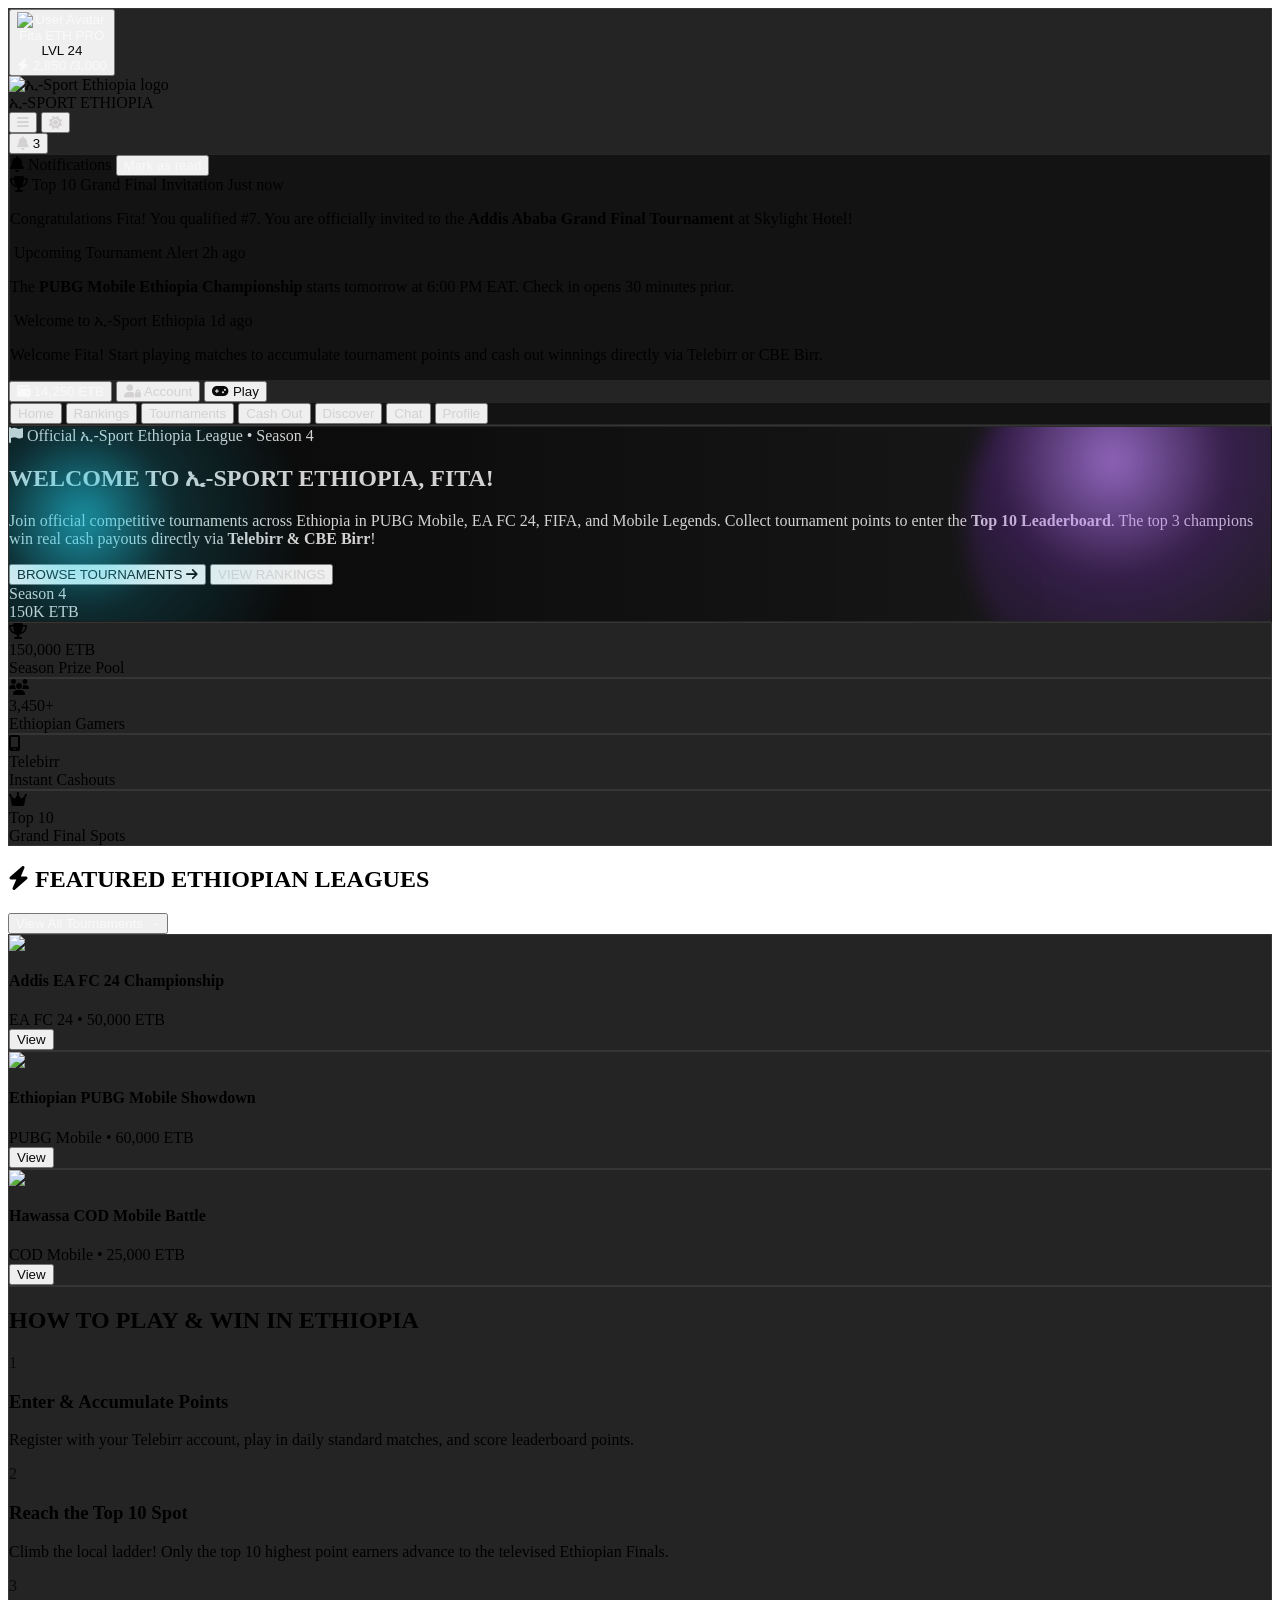
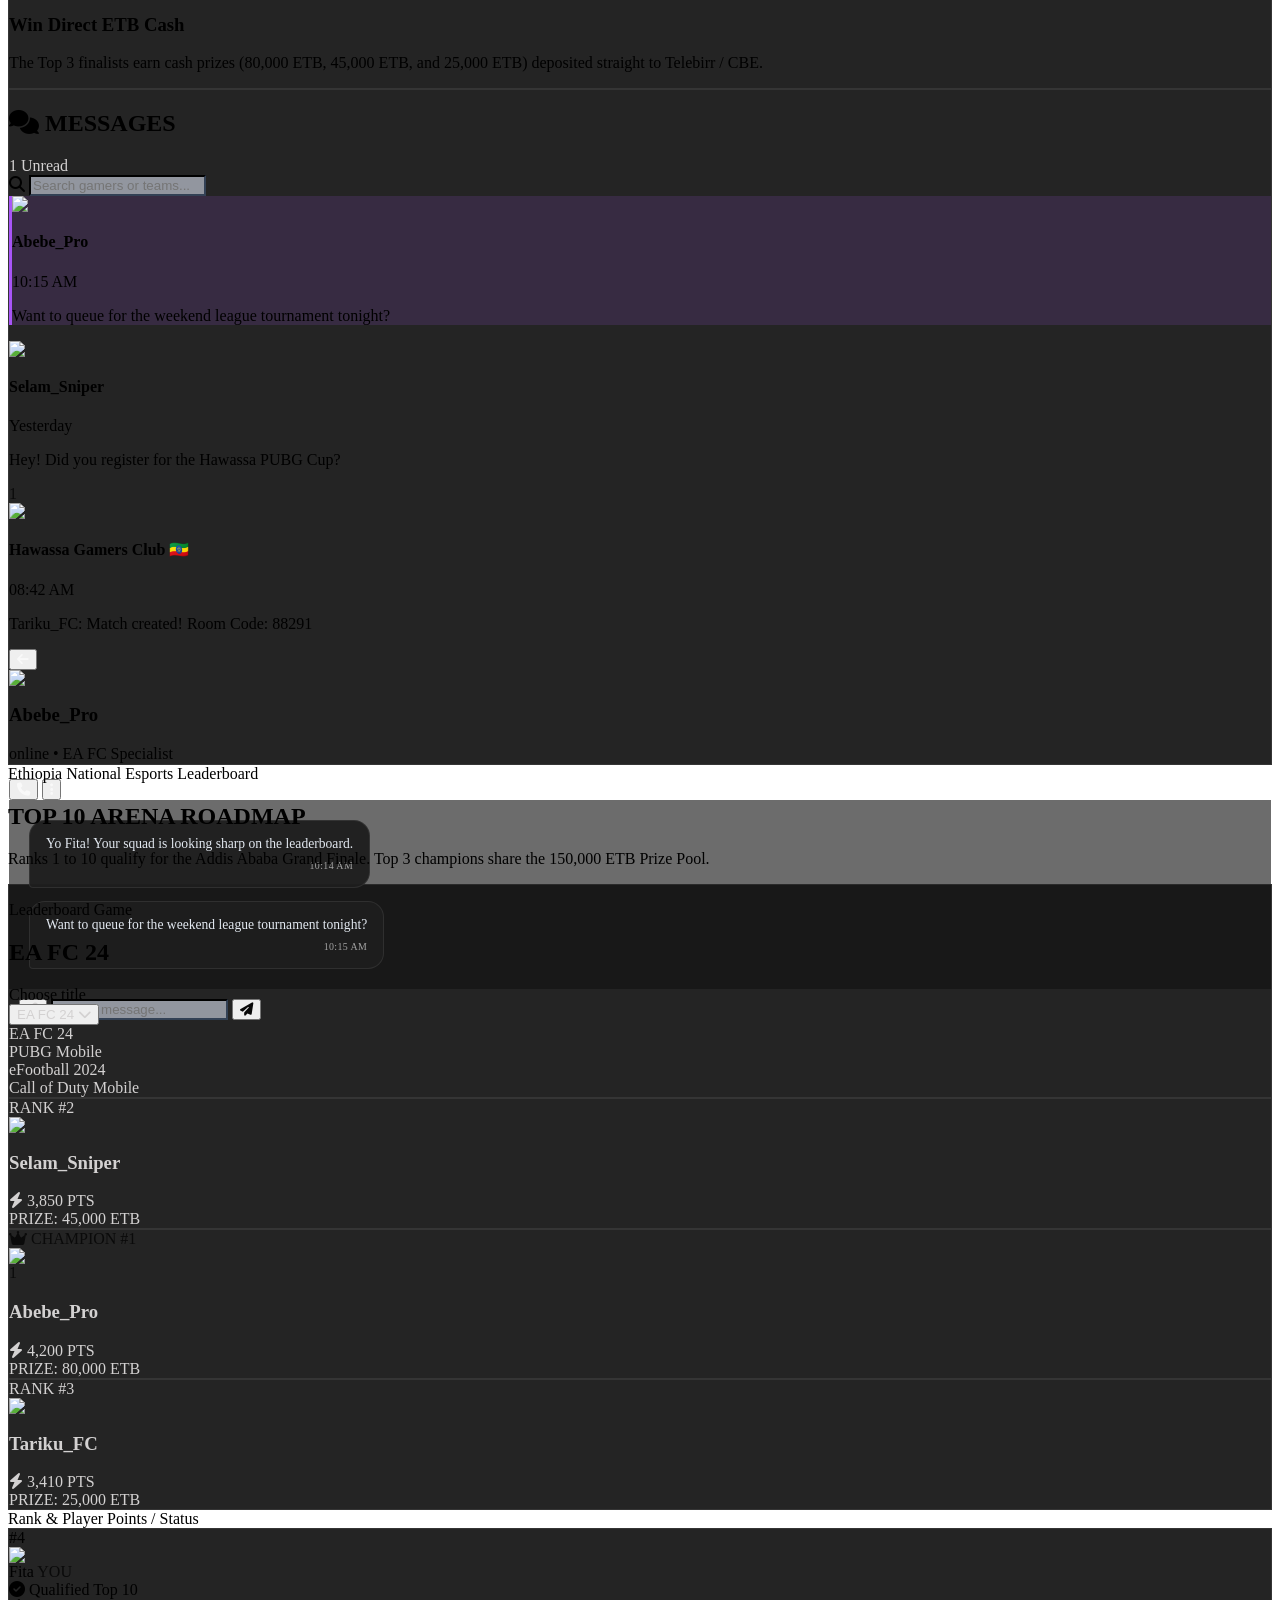
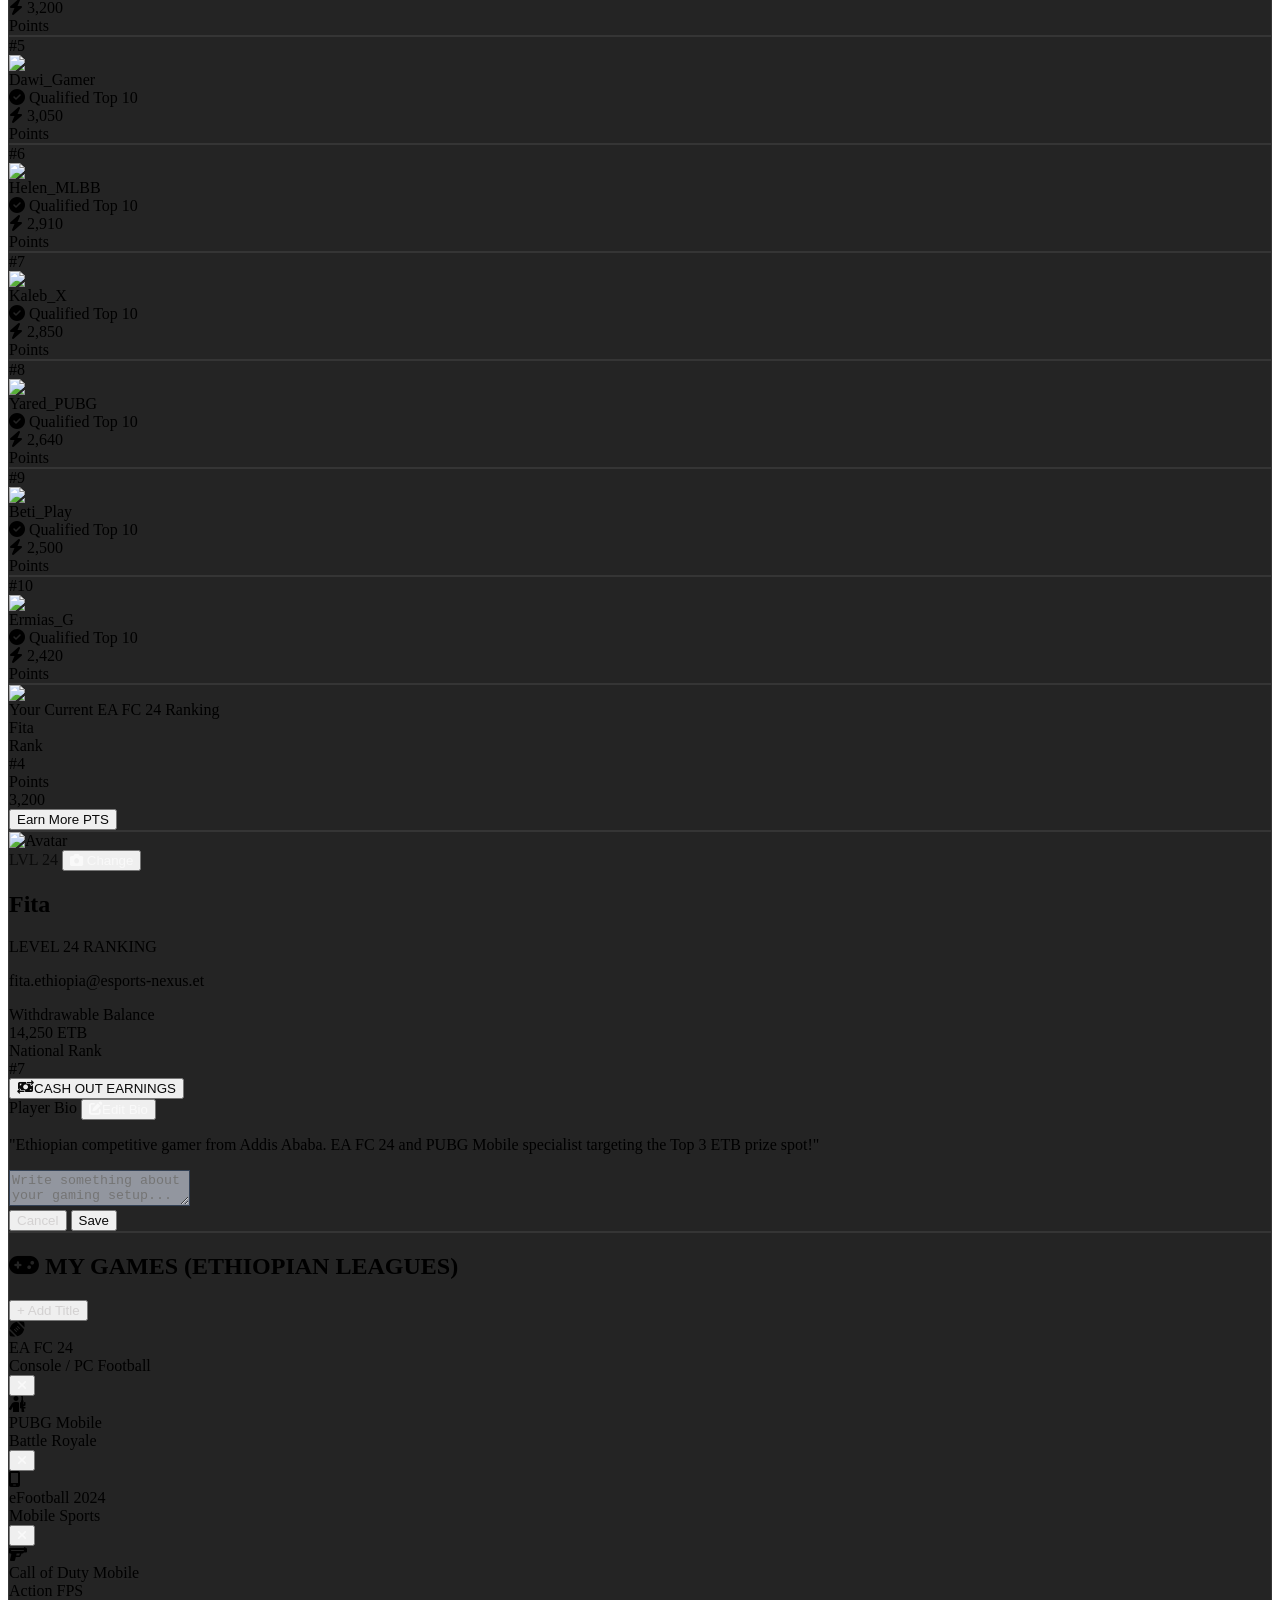
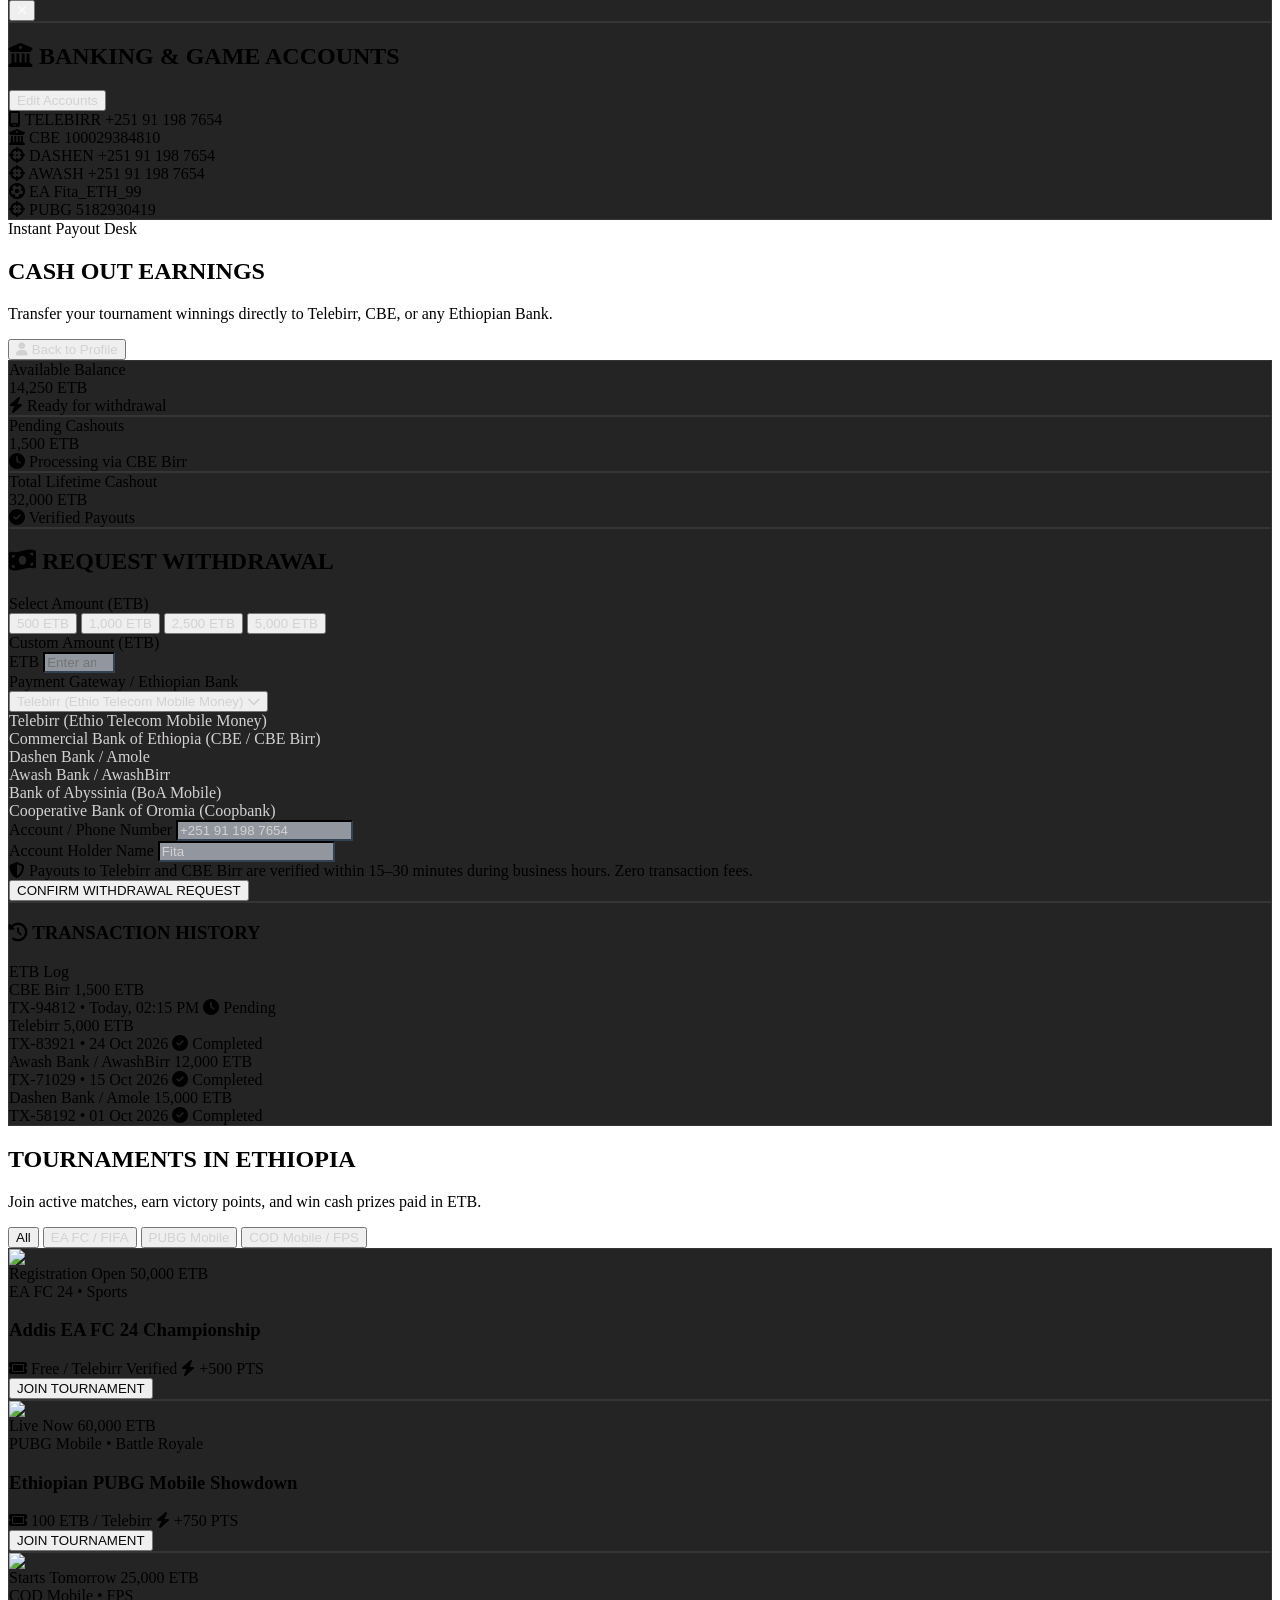
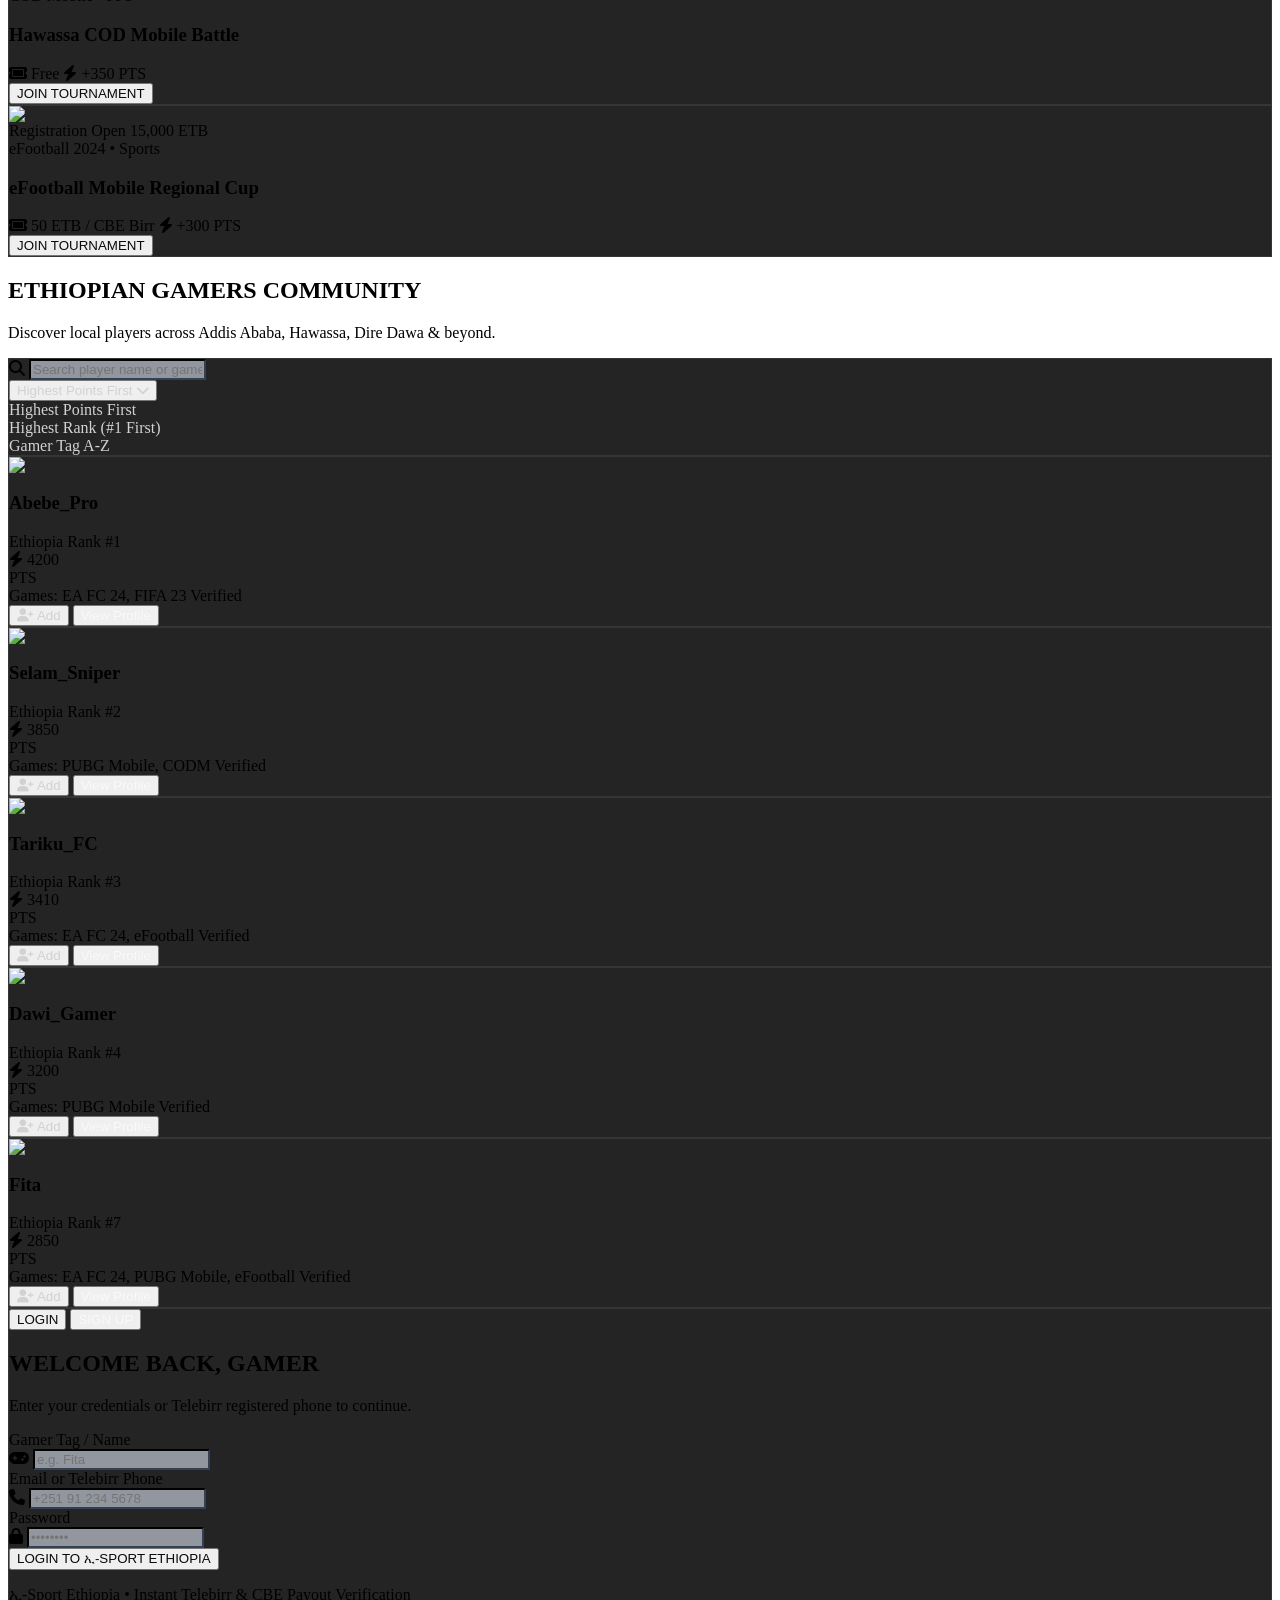
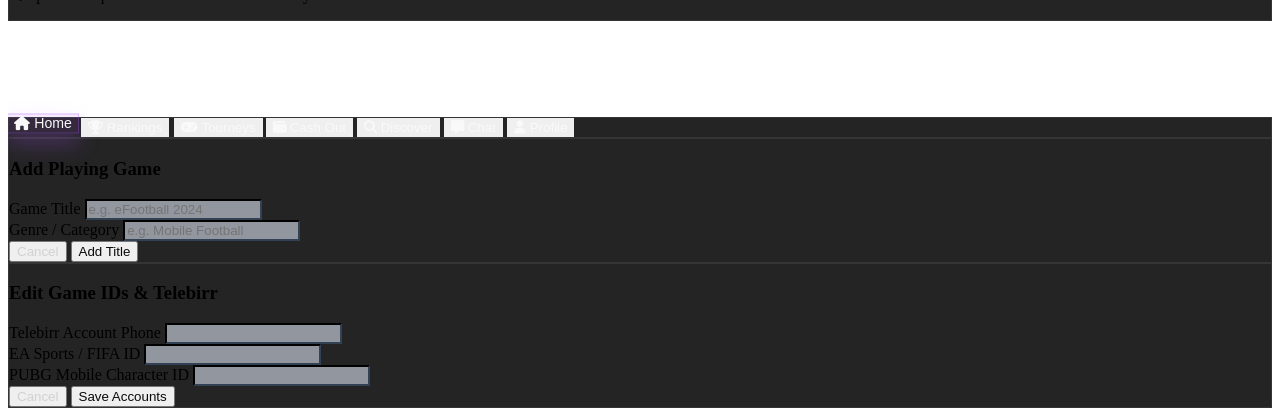
==== commit 8b99d4db: "the next change on copitablity" ====
--- a/published-site/new design.html
+++ b/published-site/new design.html
@@ -180,6 +180,7 @@
       padding-left: 1rem;
     }
 
+   /* Main chat styles (source lines 217–412) */
     /* Chat Section Aesthetics matching .glass-card */
     .chat-shell {
       background-color: rgba(18, 18, 18, 0.92);
@@ -440,6 +441,34 @@
       color: #f8fafc !important;
       border-color: #334155 !important;
     }
+    /* Responsive chat styles (source lines 527–530) */
+    .chat-layout { min-height:0; }
+    .chat-body-stream { min-height:12rem; max-height:55vh; overflow-y:auto; }
+    .chat-message .bubble { max-width:min(82%, 38rem); overflow-wrap:anywhere; }
+    .chat-layout > div { min-width:0; }
+
+/* Tablet chat styles (source lines 541–543) */
+      .chat-layout { min-height:32rem; }
+      .chat-layout > div:first-child { width:clamp(15rem, 28vw, 19rem); }
+      .view-panel .grid { gap:1rem; }
+
+/* Mobile chat styles (source lines 566–574) */
+      #view-chat .chat-layout { min-height:calc(100dvh - 13rem); }
+      #view-chat .chat-layout > div:first-child { width:100%; border-right:0; }
+      #view-chat #chat-main-panel { min-height:calc(100dvh - 13rem); }
+      #view-chat .chat-body-stream { max-height:none; min-height:0; flex:1; }
+      #view-chat .chat-layout.mobile-chat-open > div:first-child { display:none !important; }
+      #view-chat .chat-layout.mobile-chat-open #chat-main-panel { display:flex !important; }
+      #view-chat .chat-header, #view-chat .chat-body { padding:.85rem; }
+      #view-chat form { padding:.65rem; }
+      #view-chat #chat-input { min-width:0; }
+
+/* Small-phone chat styles (source line 609) */
+      #view-chat .chat-message .bubble { max-width:88%; }
+
+/* Small-tablet chat styles (source line 617) */
+      #view-chat .chat-layout { min-height:30rem; }
+
   </style>
 </head>
 <body class="h-full flex flex-col antialiased bg-slate-950 text-slate-100 transition-colors duration-200 pb-24 font-sans dark:bg-slate-950 dark:text-slate-100">
@@ -708,7 +737,7 @@
       </div>
     </section>
 
-    <!-- Chat Section -->
+   <!-- Chat Section -->
     <section id="view-chat" class="view-panel space-y-4 hidden">
       <div class="glass-card rounded-2xl overflow-hidden chat-layout flex flex-col md:flex-row border border-slate-800">
         <div class="w-full md:w-80 border-r border-slate-800 flex flex-col bg-slate-900/60 shrink-0">
@@ -1719,11 +1748,15 @@
         panel.classList.remove('hidden');
         panel.classList.add('flex');
       }
+      const layout = document.querySelector('#view-chat .chat-layout');
+      if (layout && window.innerWidth < 768) layout.classList.add('mobile-chat-open');
     }
 
     function closeMobileChat() {
       const panel = document.getElementById('chat-main-panel');
       if (panel) panel.classList.add('hidden');
+      const layout = document.querySelector('#view-chat .chat-layout');
+      if (layout) layout.classList.remove('mobile-chat-open');
     }
 
     function renderMessages() {
@@ -1776,6 +1809,7 @@
       const input = document.getElementById('chat-search');
       renderChatList(input ? input.value : '');
     }
+
 
     // --- Render Leaderboard Page ---
     function renderLeaderboard() {
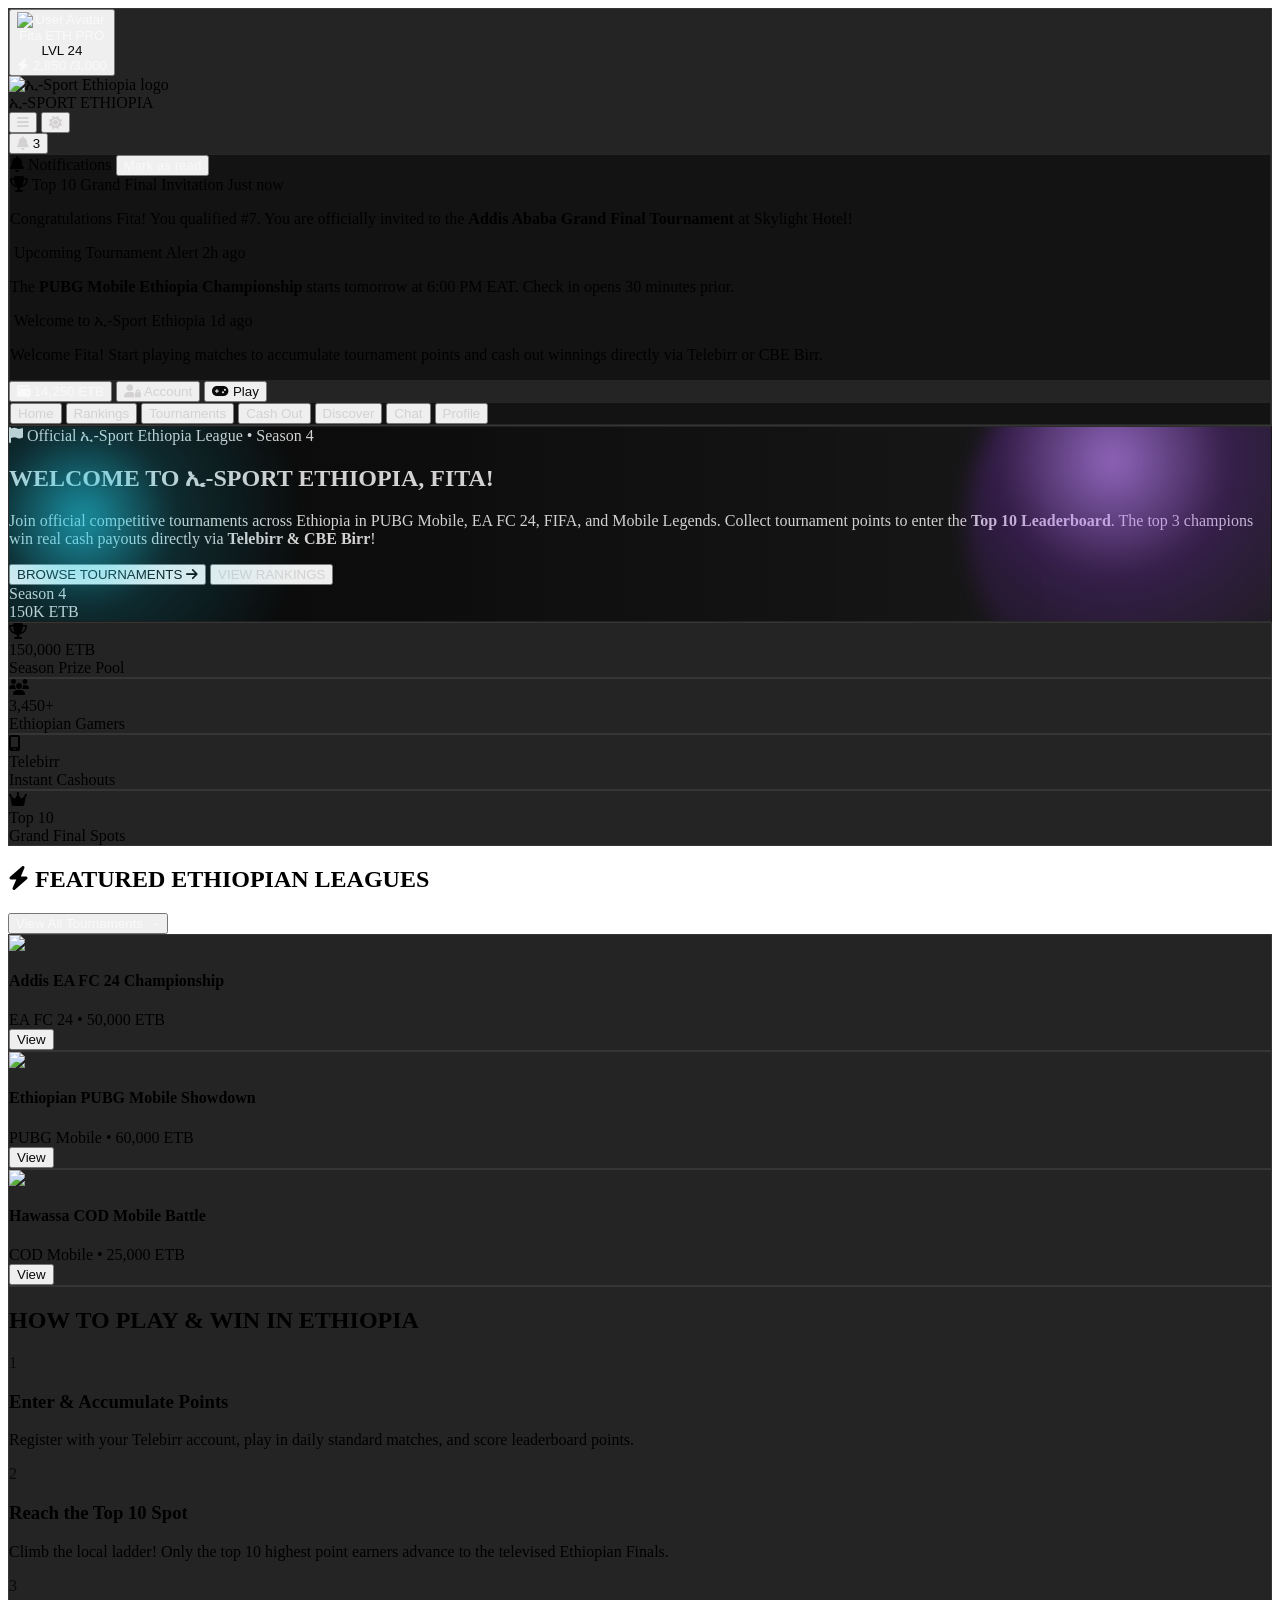
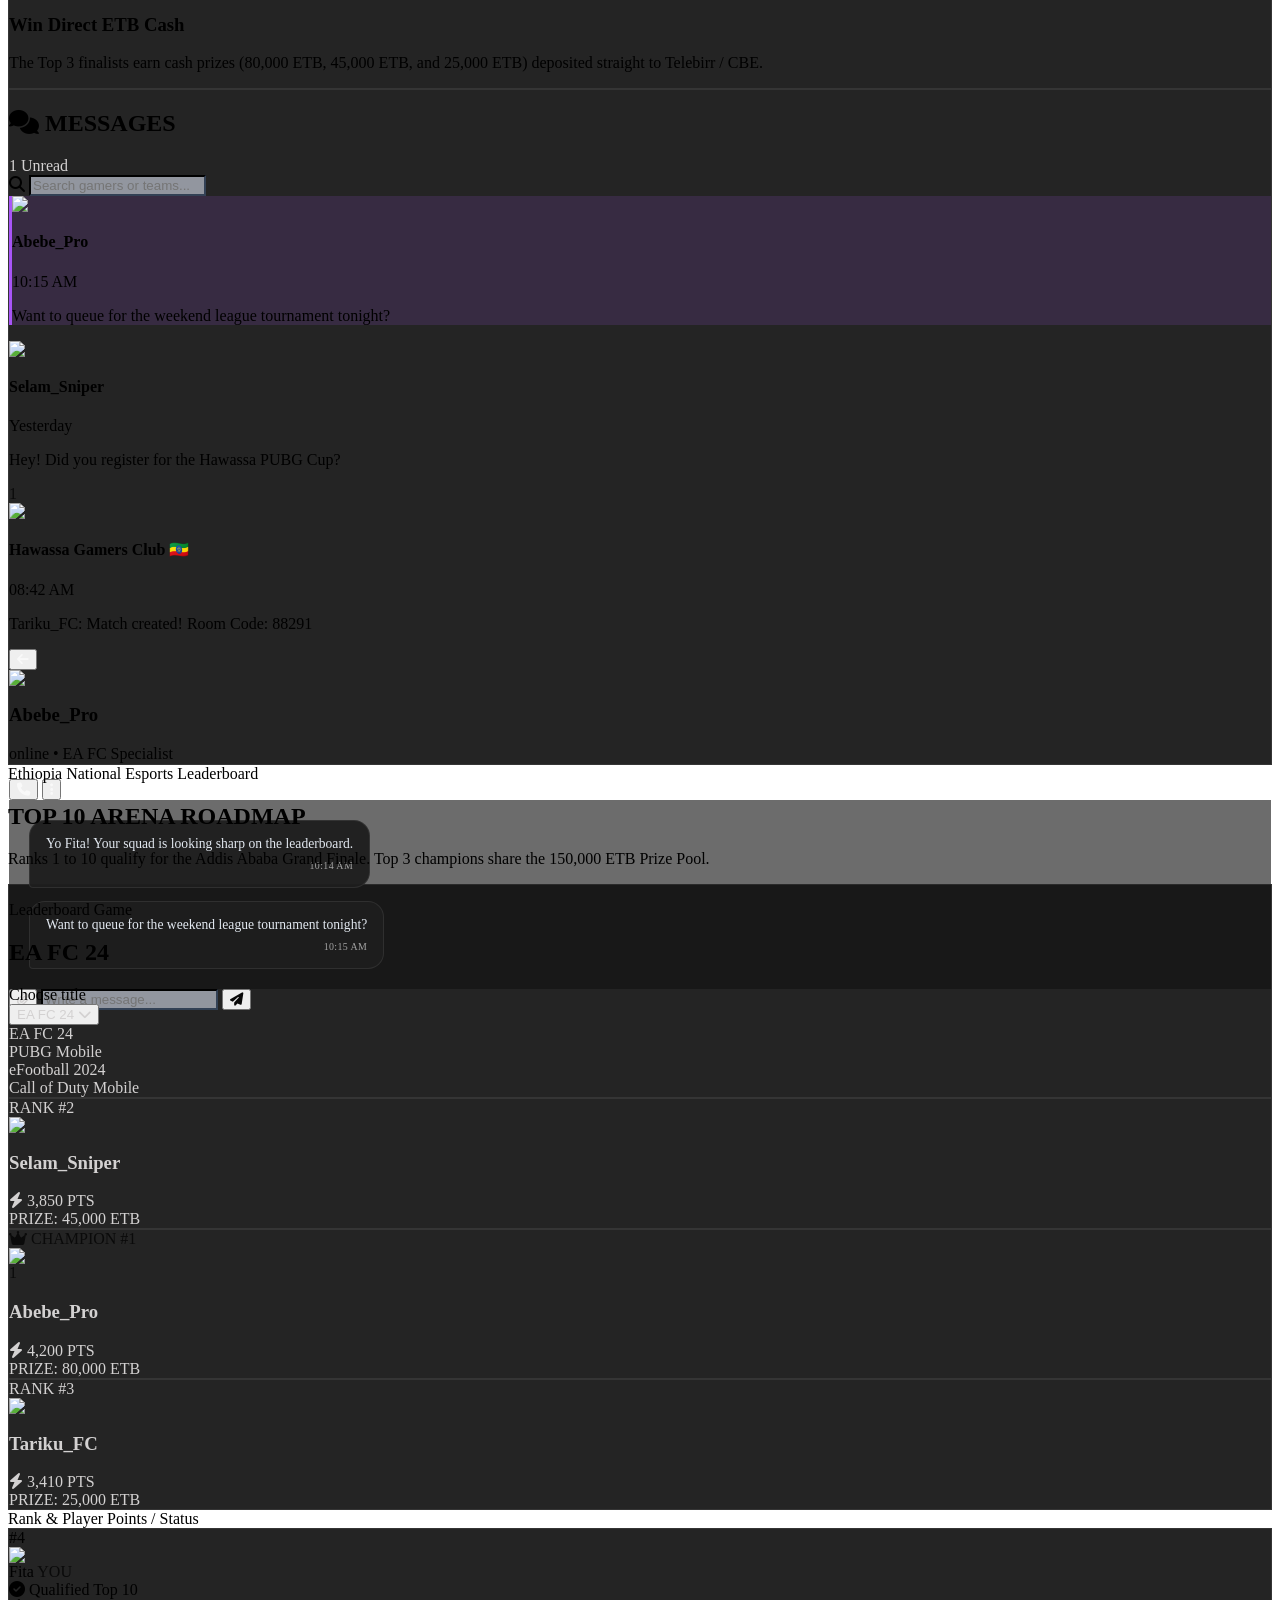
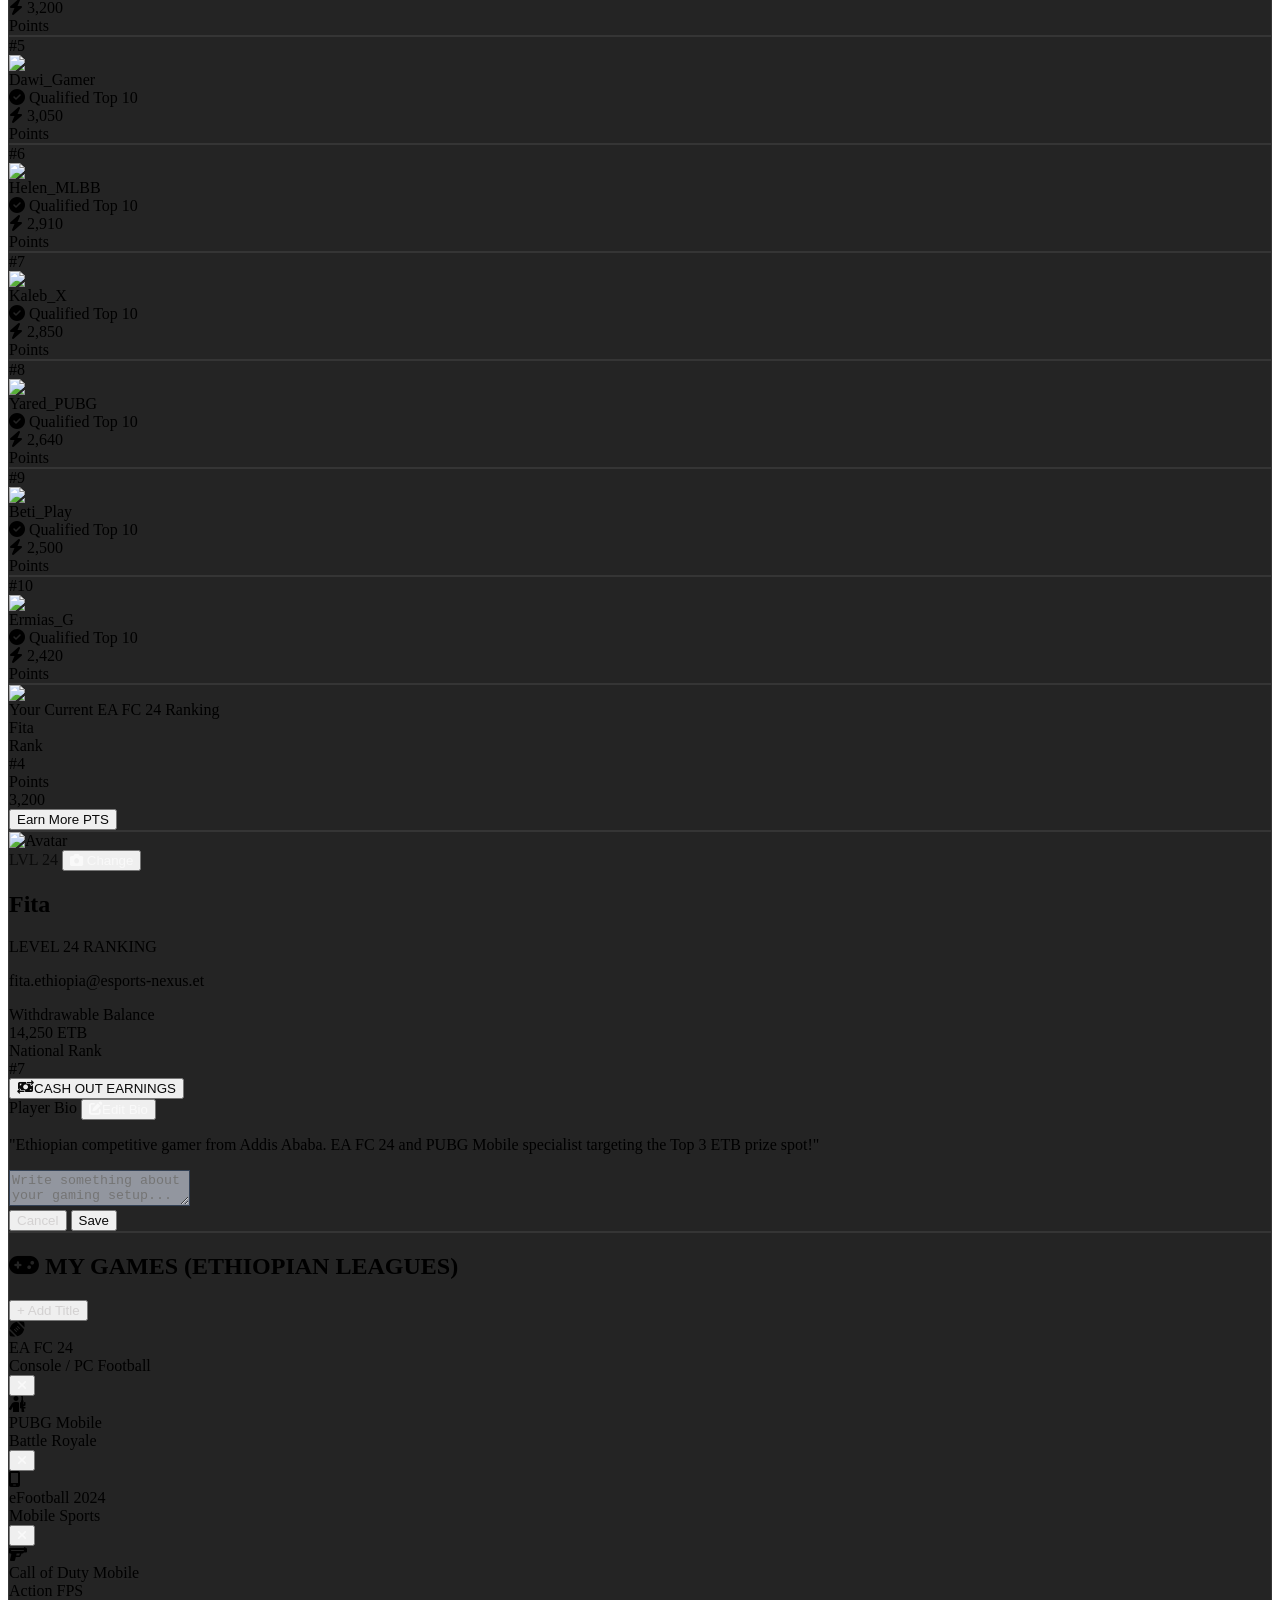
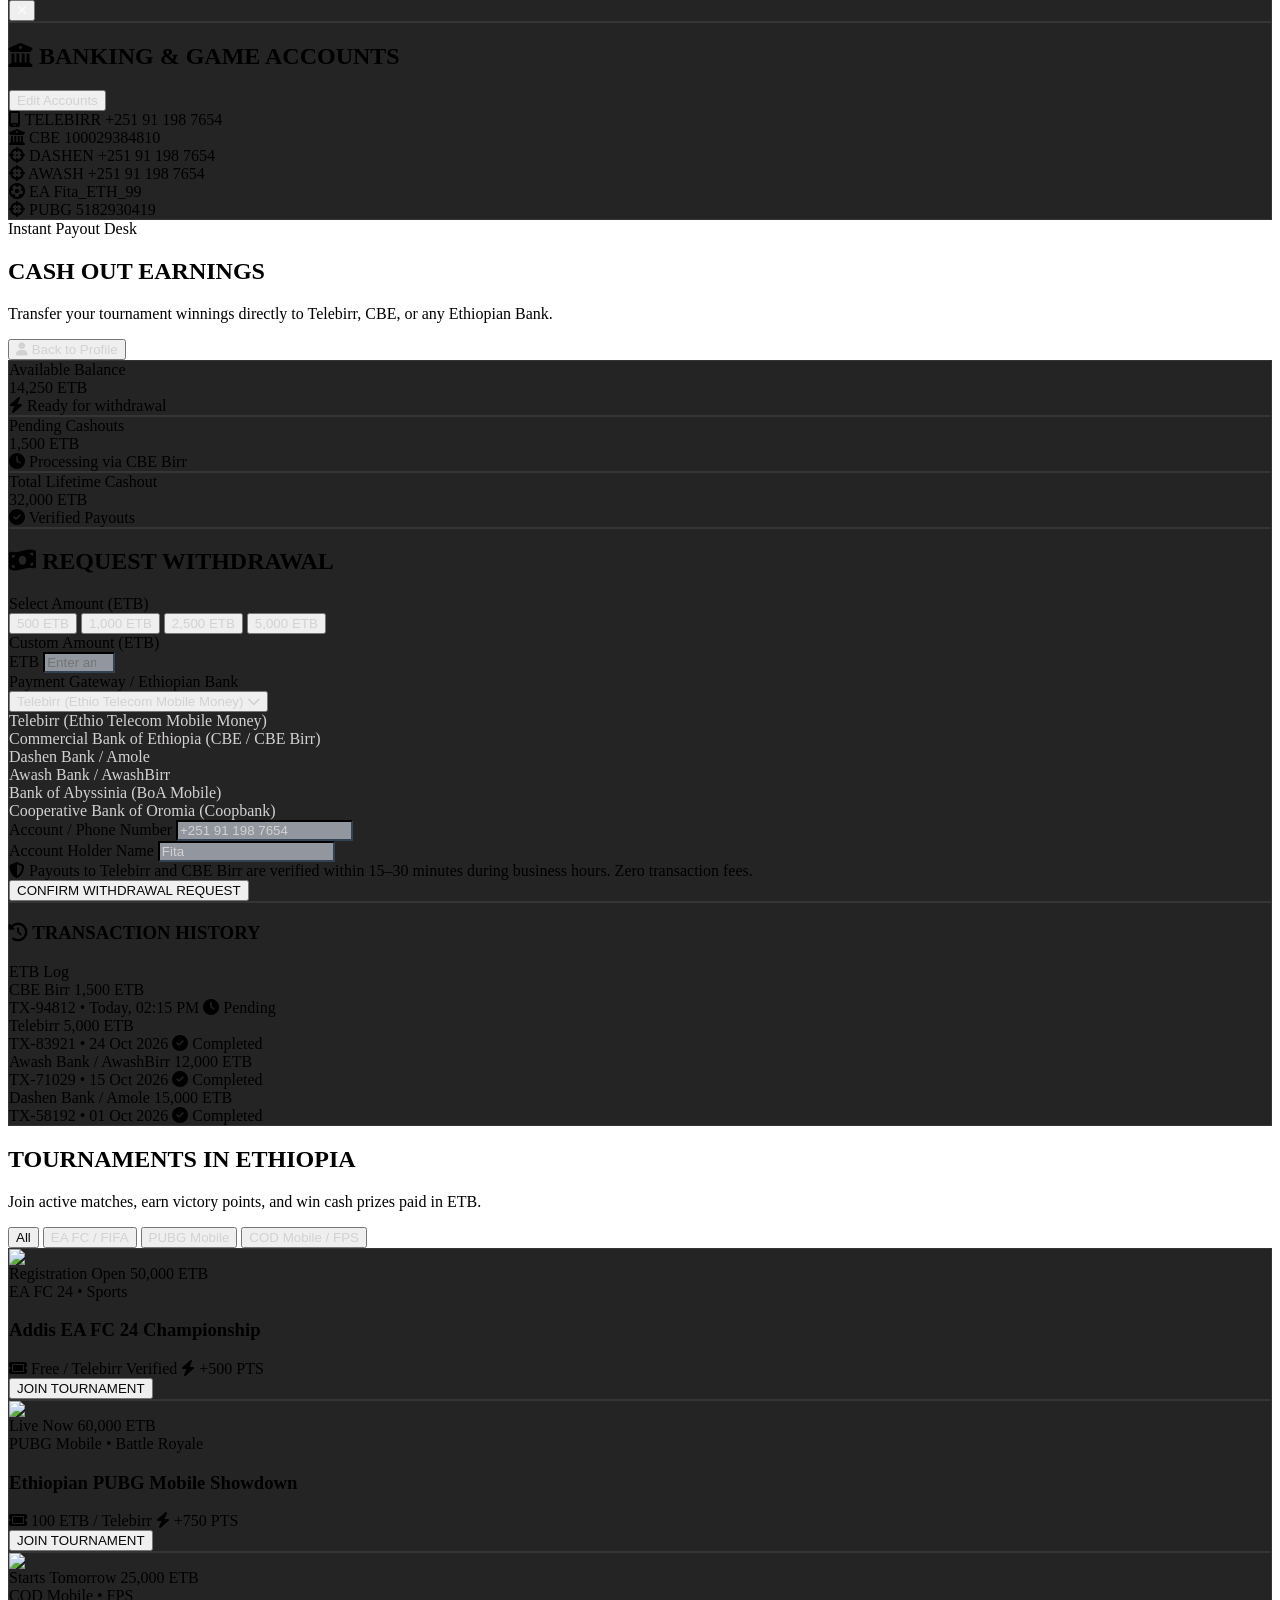
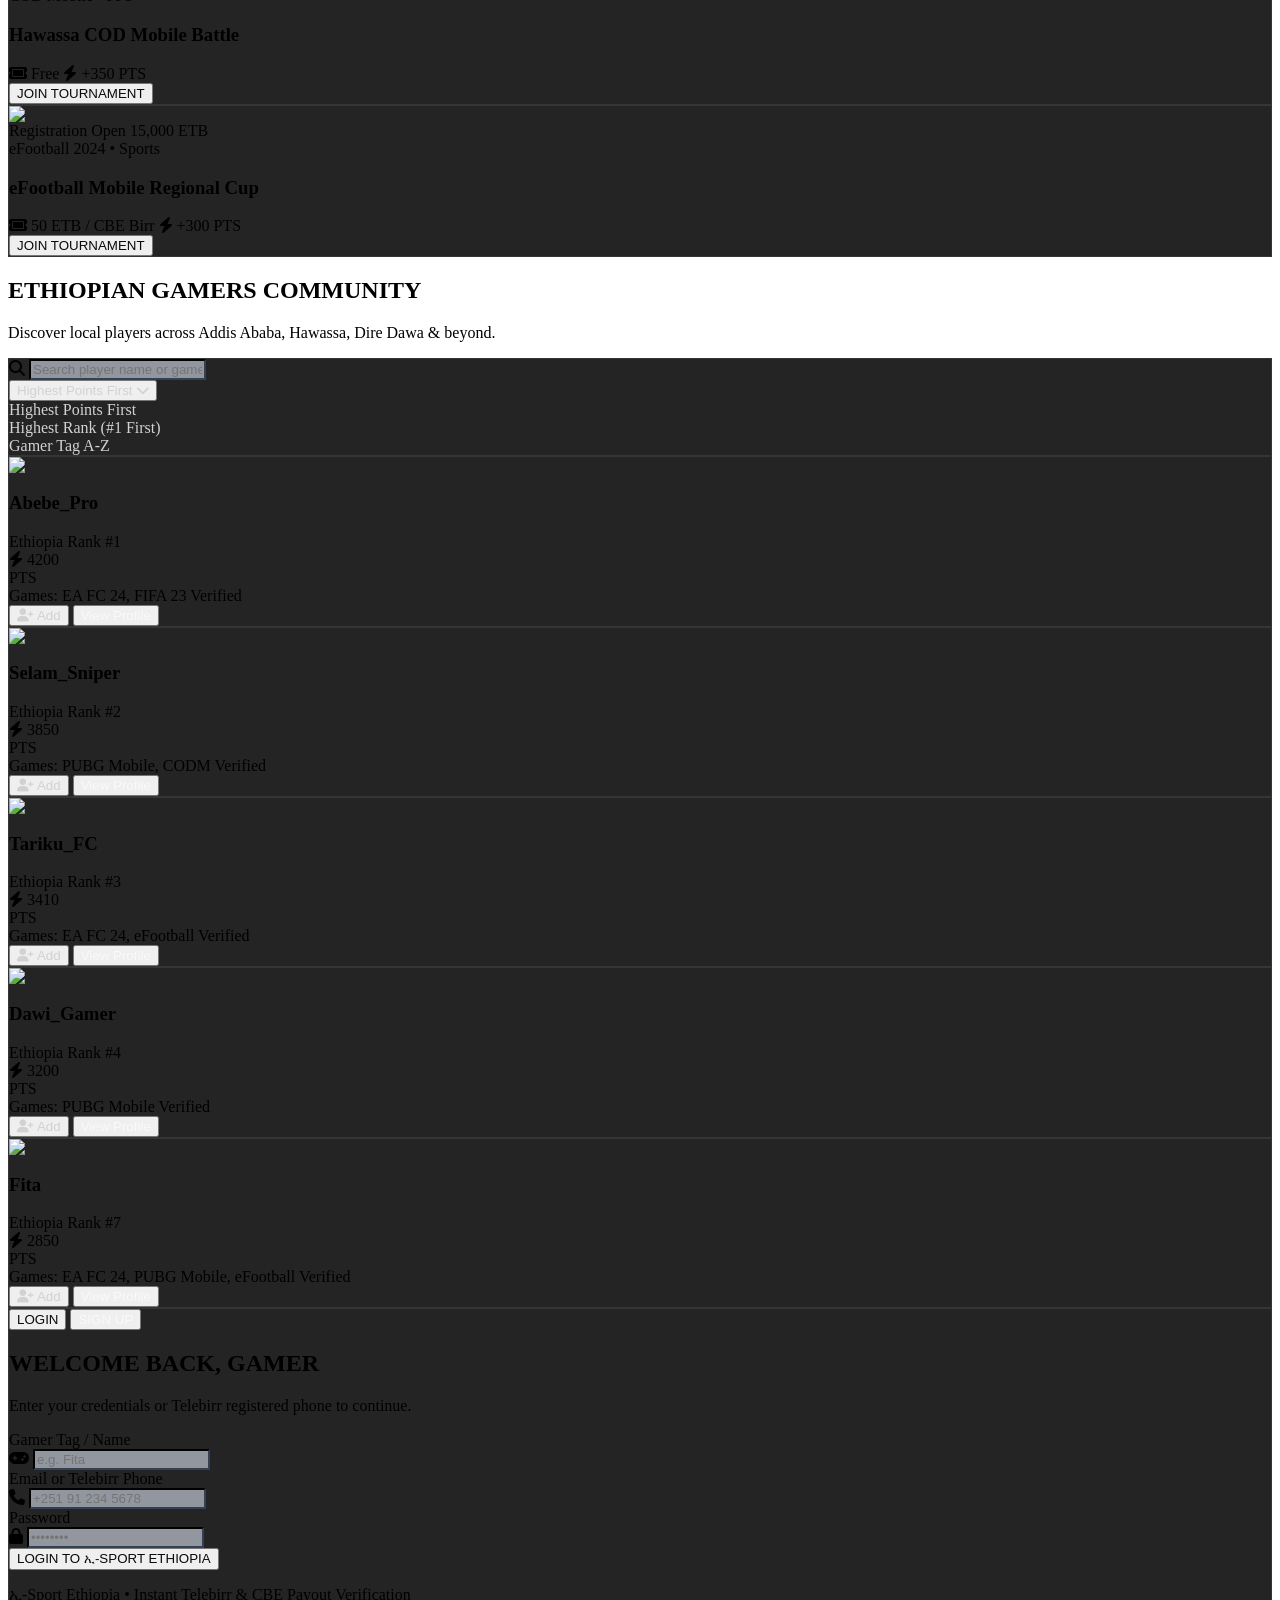
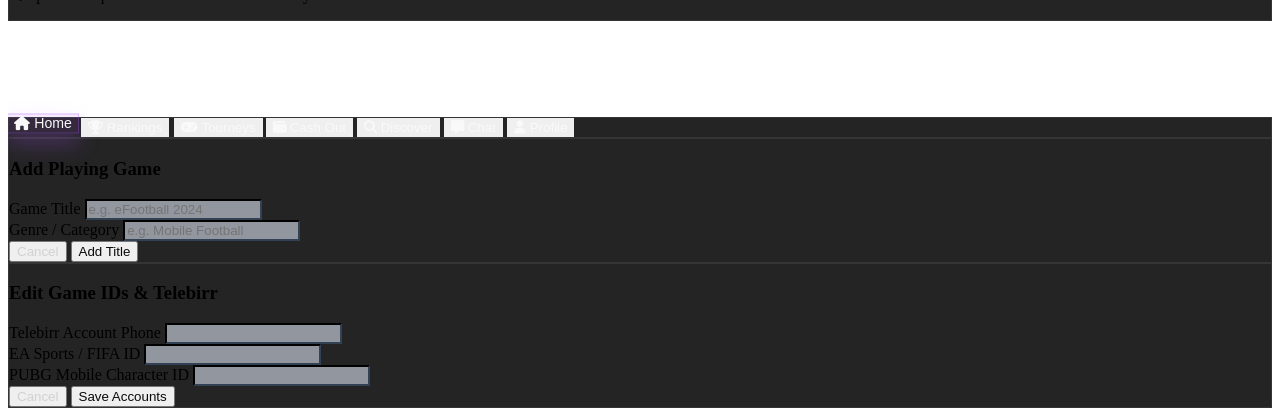
==== commit c53858c2: "3rd copitablity fix" ====
--- a/published-site/new design.html
+++ b/published-site/new design.html
@@ -4,7 +4,7 @@
   <meta charset="UTF-8">
   <meta name="viewport" content="width=device-width, initial-scale=1.0">
   <title>ኢ-Sport Ethiopia - Tournament & Arena</title>
-  <link rel="icon" type="image/x-icon" href="favicon%20(4).ico">
+  <link rel="icon" type="image/x-icon" href="favicon.ico">
   <!-- Tailwind CSS CDN -->
   <script src="https://cdn.tailwindcss.com"></script>
   <!-- FontAwesome Icons -->
@@ -389,6 +389,33 @@
       .nav-tab-btn span {
         white-space: nowrap;
       }
+      /* Responsive chat styles (source lines 527–530) */
+    .chat-layout { min-height:0; }
+    .chat-body-stream { min-height:12rem; max-height:55vh; overflow-y:auto; }
+    .chat-message .bubble { max-width:min(82%, 38rem); overflow-wrap:anywhere; }
+    .chat-layout > div { min-width:0; }
+
+/* Tablet chat styles (source lines 541–543) */
+      .chat-layout { min-height:32rem; }
+      .chat-layout > div:first-child { width:clamp(15rem, 28vw, 19rem); }
+      .view-panel .grid { gap:1rem; }
+
+/* Mobile chat styles (source lines 566–574) */
+      #view-chat .chat-layout { min-height:calc(100dvh - 13rem); }
+      #view-chat .chat-layout > div:first-child { width:100%; border-right:0; }
+      #view-chat #chat-main-panel { min-height:calc(100dvh - 13rem); }
+      #view-chat .chat-body-stream { max-height:none; min-height:0; flex:1; }
+      #view-chat .chat-layout.mobile-chat-open > div:first-child { display:none !important; }
+      #view-chat .chat-layout.mobile-chat-open #chat-main-panel { display:flex !important; }
+      #view-chat .chat-header, #view-chat .chat-body { padding:.85rem; }
+      #view-chat form { padding:.65rem; }
+      #view-chat #chat-input { min-width:0; }
+
+/* Small-phone chat styles (source line 609) */
+      #view-chat .chat-message .bubble { max-width:88%; }
+
+/* Small-tablet chat styles (source line 617) */
+      #view-chat .chat-layout { min-height:30rem; }
     }
 
     @media (max-width: 640px) {
@@ -441,33 +468,7 @@
       color: #f8fafc !important;
       border-color: #334155 !important;
     }
-    /* Responsive chat styles (source lines 527–530) */
-    .chat-layout { min-height:0; }
-    .chat-body-stream { min-height:12rem; max-height:55vh; overflow-y:auto; }
-    .chat-message .bubble { max-width:min(82%, 38rem); overflow-wrap:anywhere; }
-    .chat-layout > div { min-width:0; }
-
-/* Tablet chat styles (source lines 541–543) */
-      .chat-layout { min-height:32rem; }
-      .chat-layout > div:first-child { width:clamp(15rem, 28vw, 19rem); }
-      .view-panel .grid { gap:1rem; }
-
-/* Mobile chat styles (source lines 566–574) */
-      #view-chat .chat-layout { min-height:calc(100dvh - 13rem); }
-      #view-chat .chat-layout > div:first-child { width:100%; border-right:0; }
-      #view-chat #chat-main-panel { min-height:calc(100dvh - 13rem); }
-      #view-chat .chat-body-stream { max-height:none; min-height:0; flex:1; }
-      #view-chat .chat-layout.mobile-chat-open > div:first-child { display:none !important; }
-      #view-chat .chat-layout.mobile-chat-open #chat-main-panel { display:flex !important; }
-      #view-chat .chat-header, #view-chat .chat-body { padding:.85rem; }
-      #view-chat form { padding:.65rem; }
-      #view-chat #chat-input { min-width:0; }
-
-/* Small-phone chat styles (source line 609) */
-      #view-chat .chat-message .bubble { max-width:88%; }
-
-/* Small-tablet chat styles (source line 617) */
-      #view-chat .chat-layout { min-height:30rem; }
+    
 
   </style>
 </head>
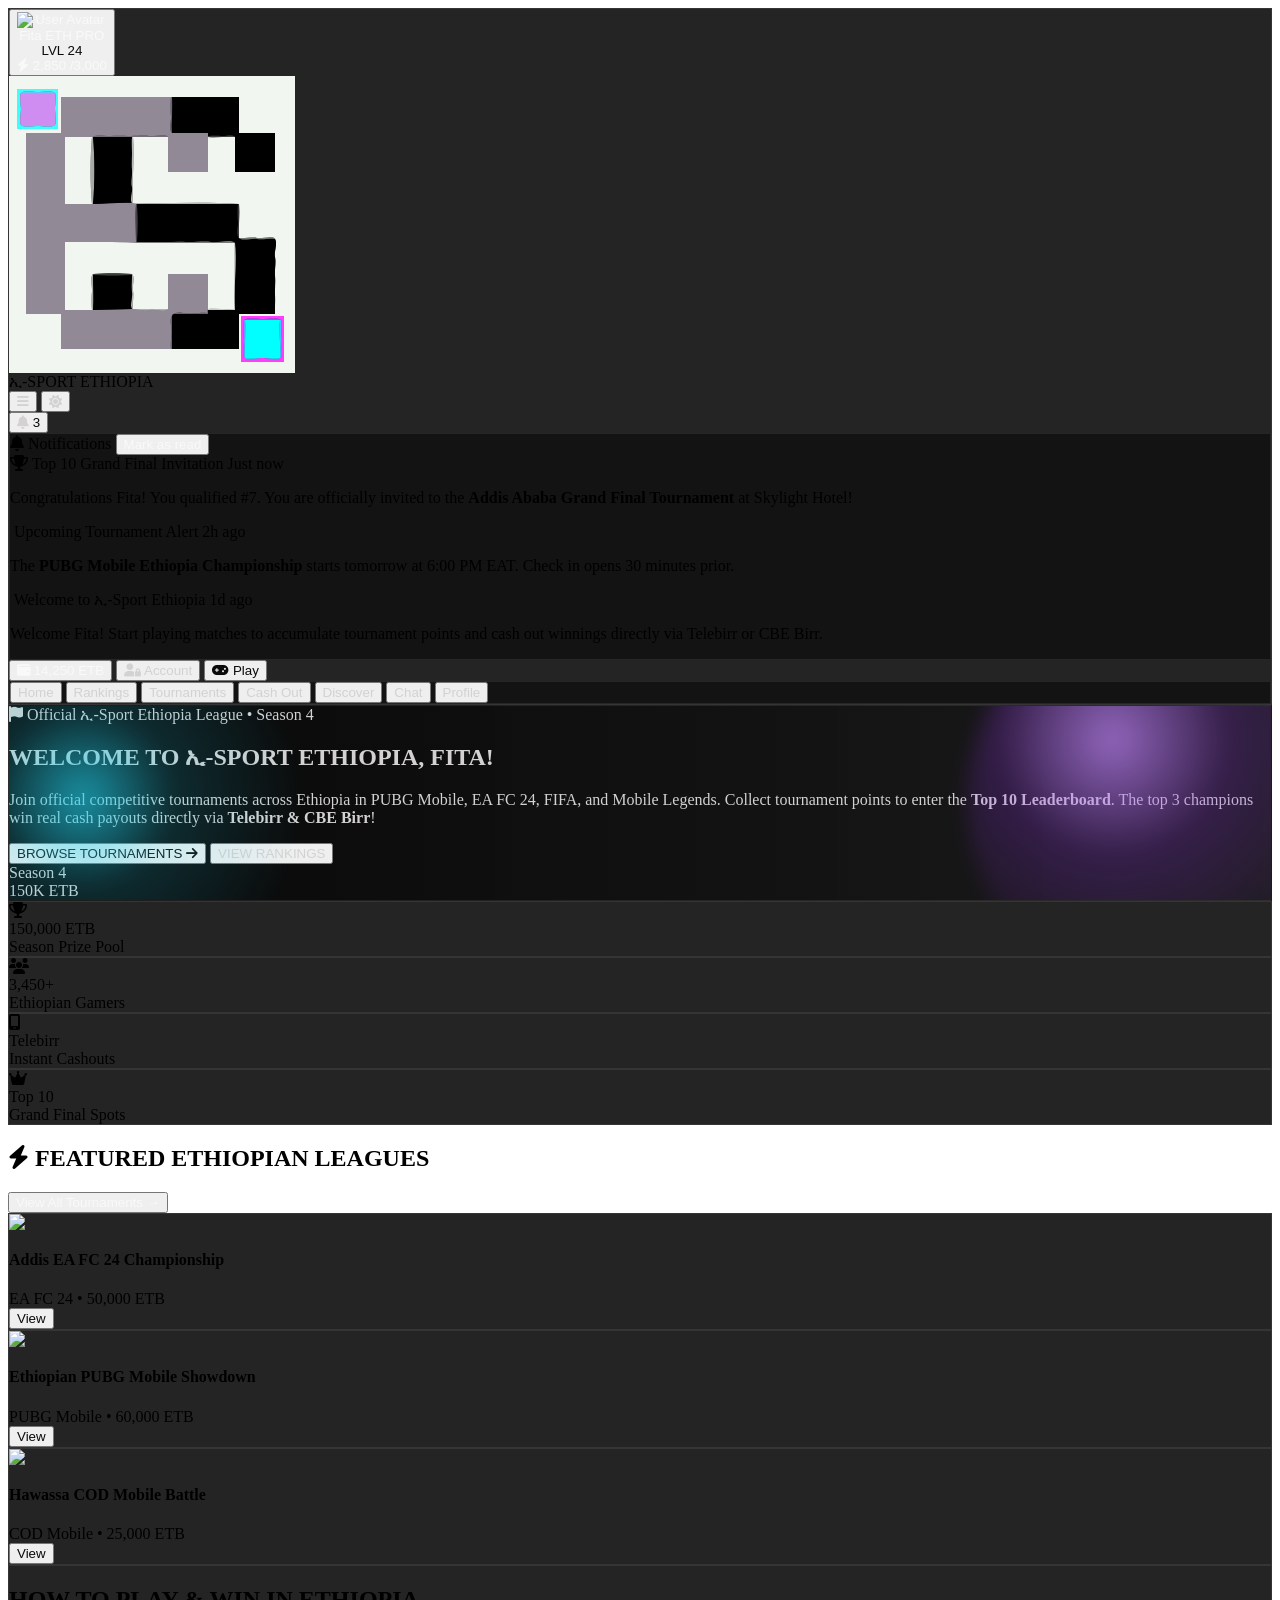
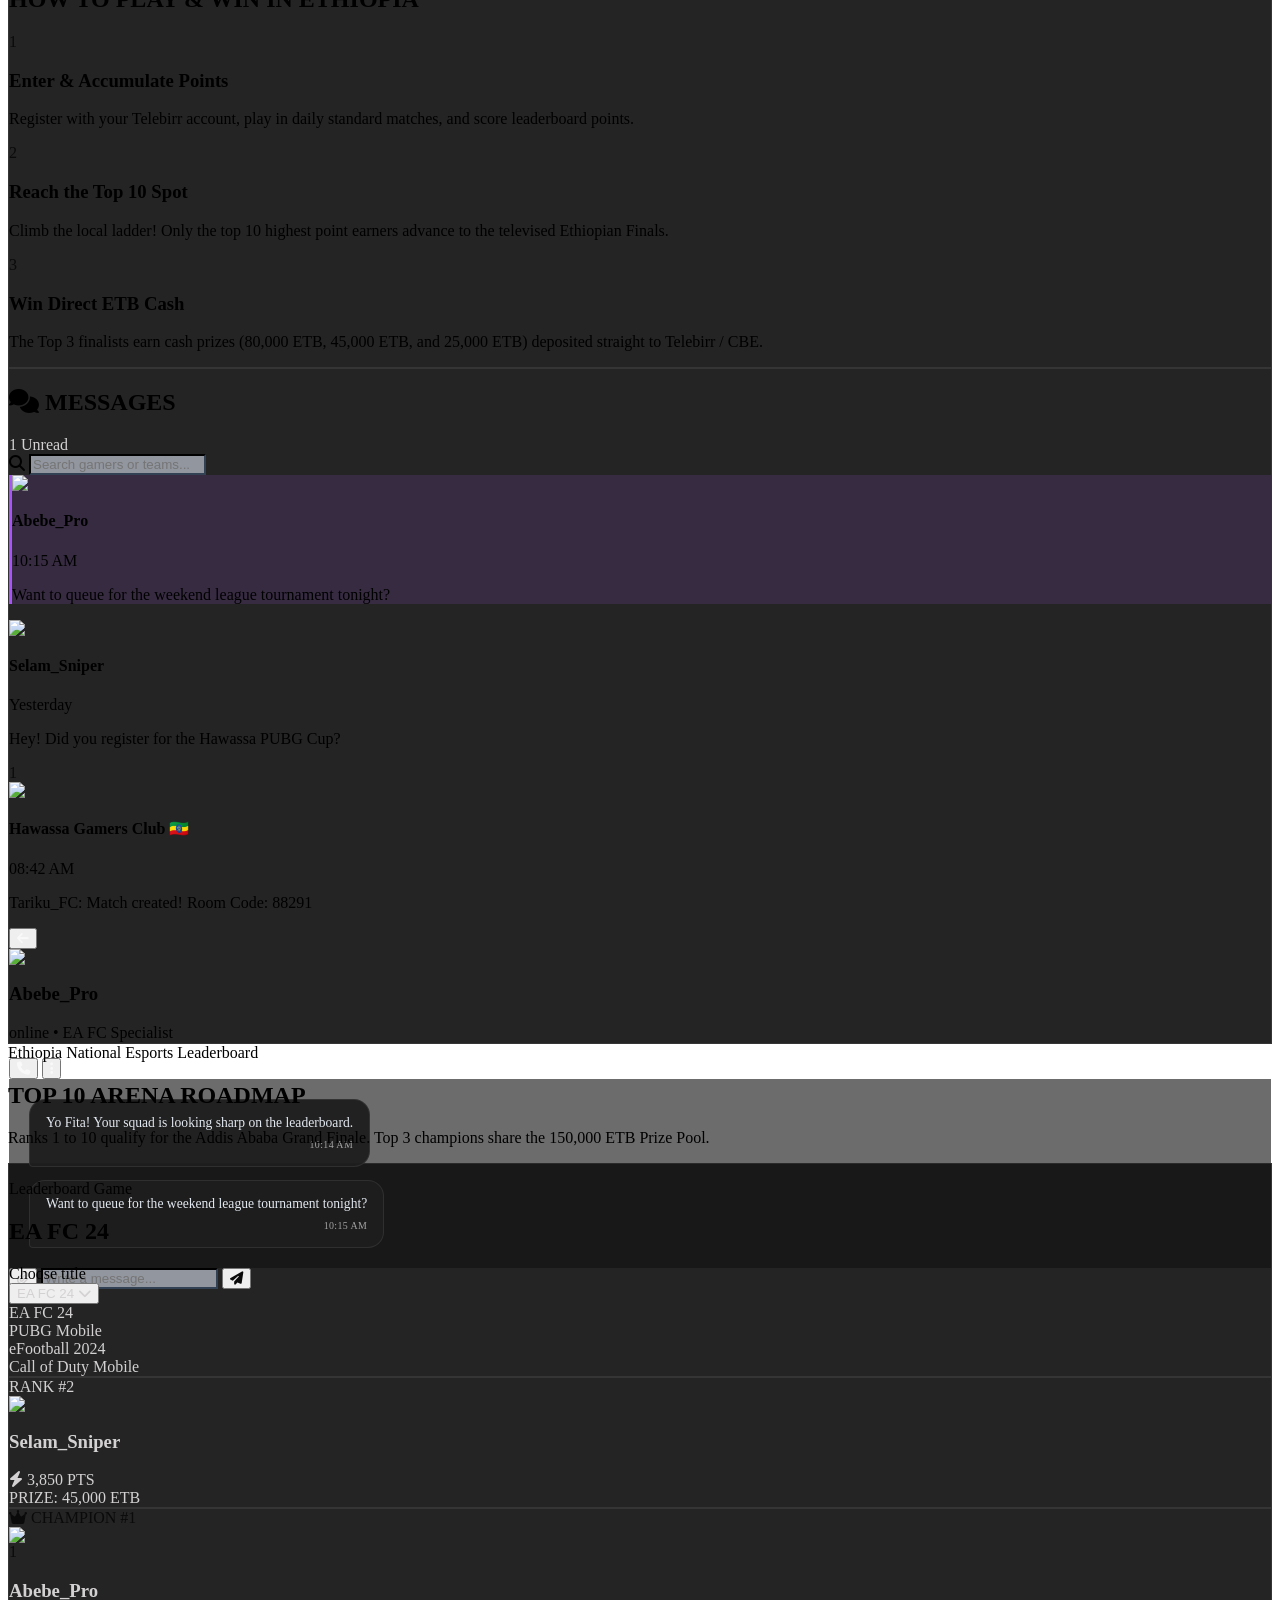
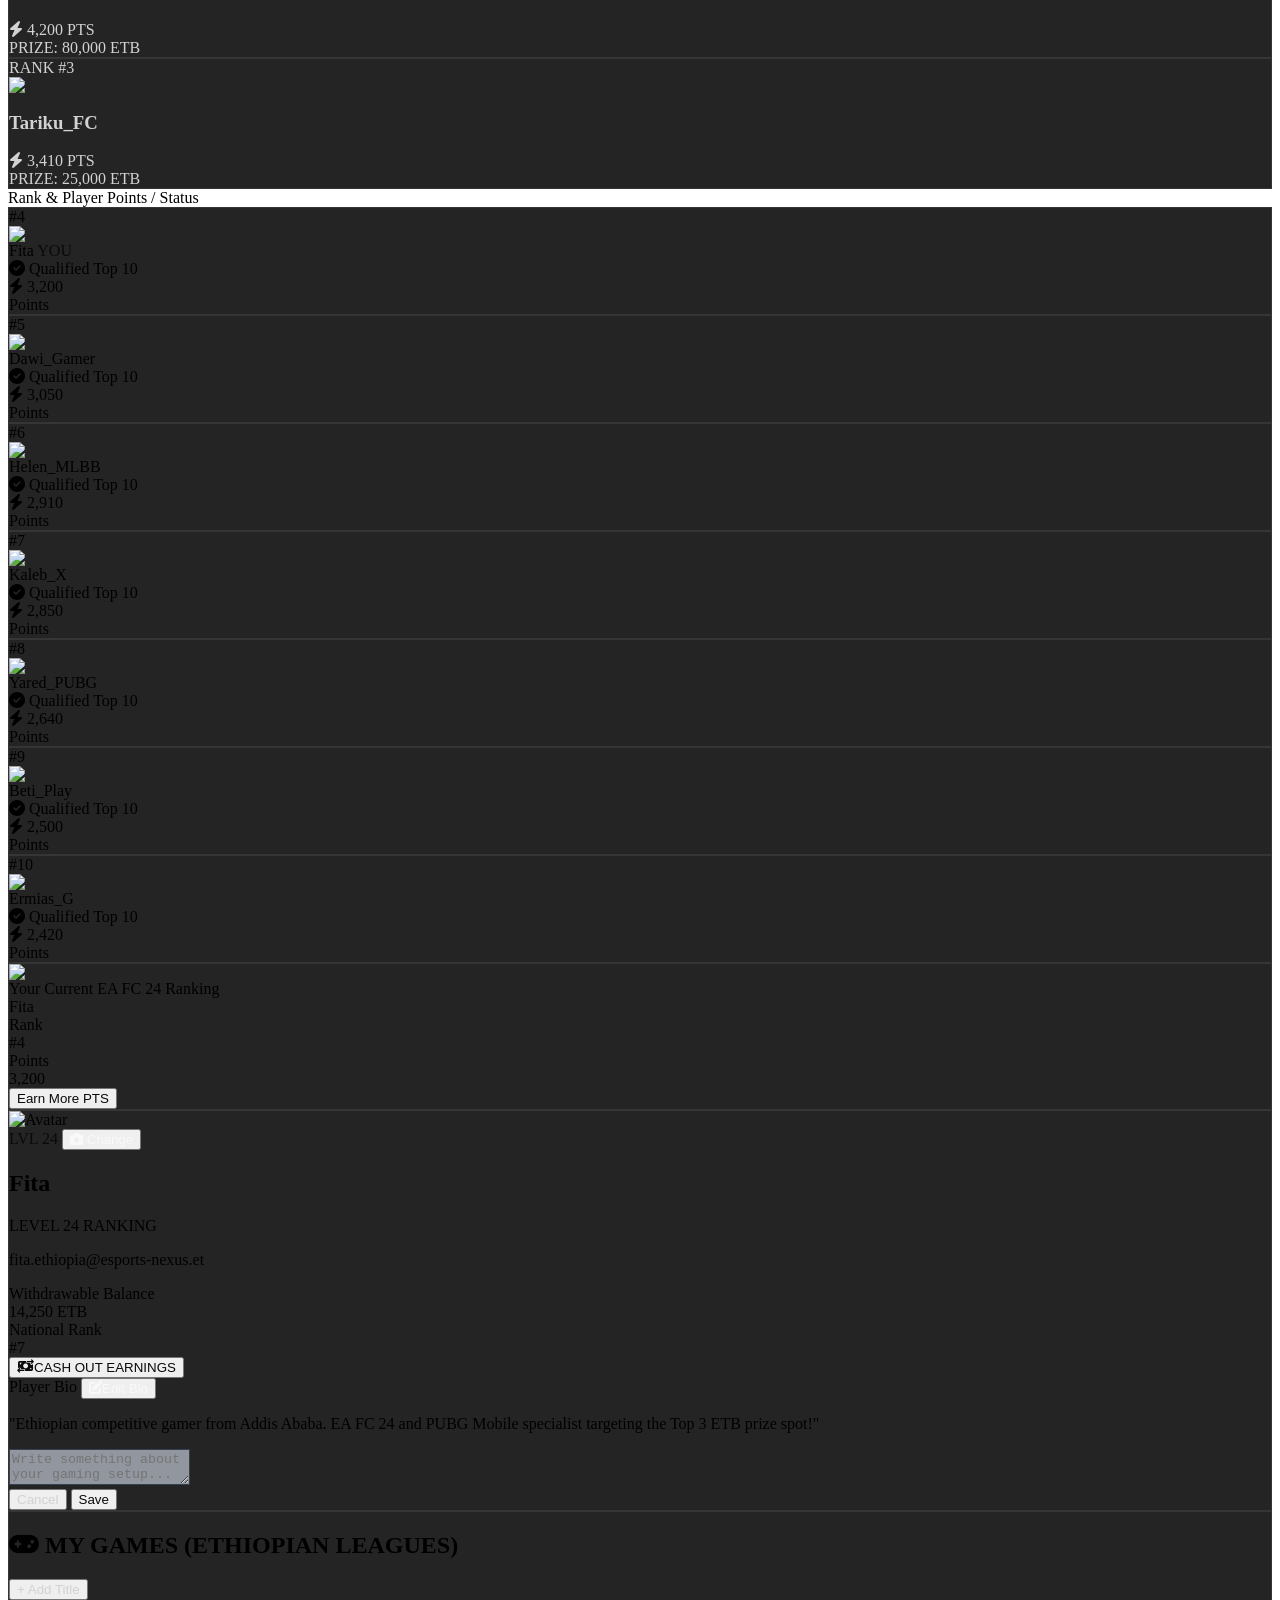
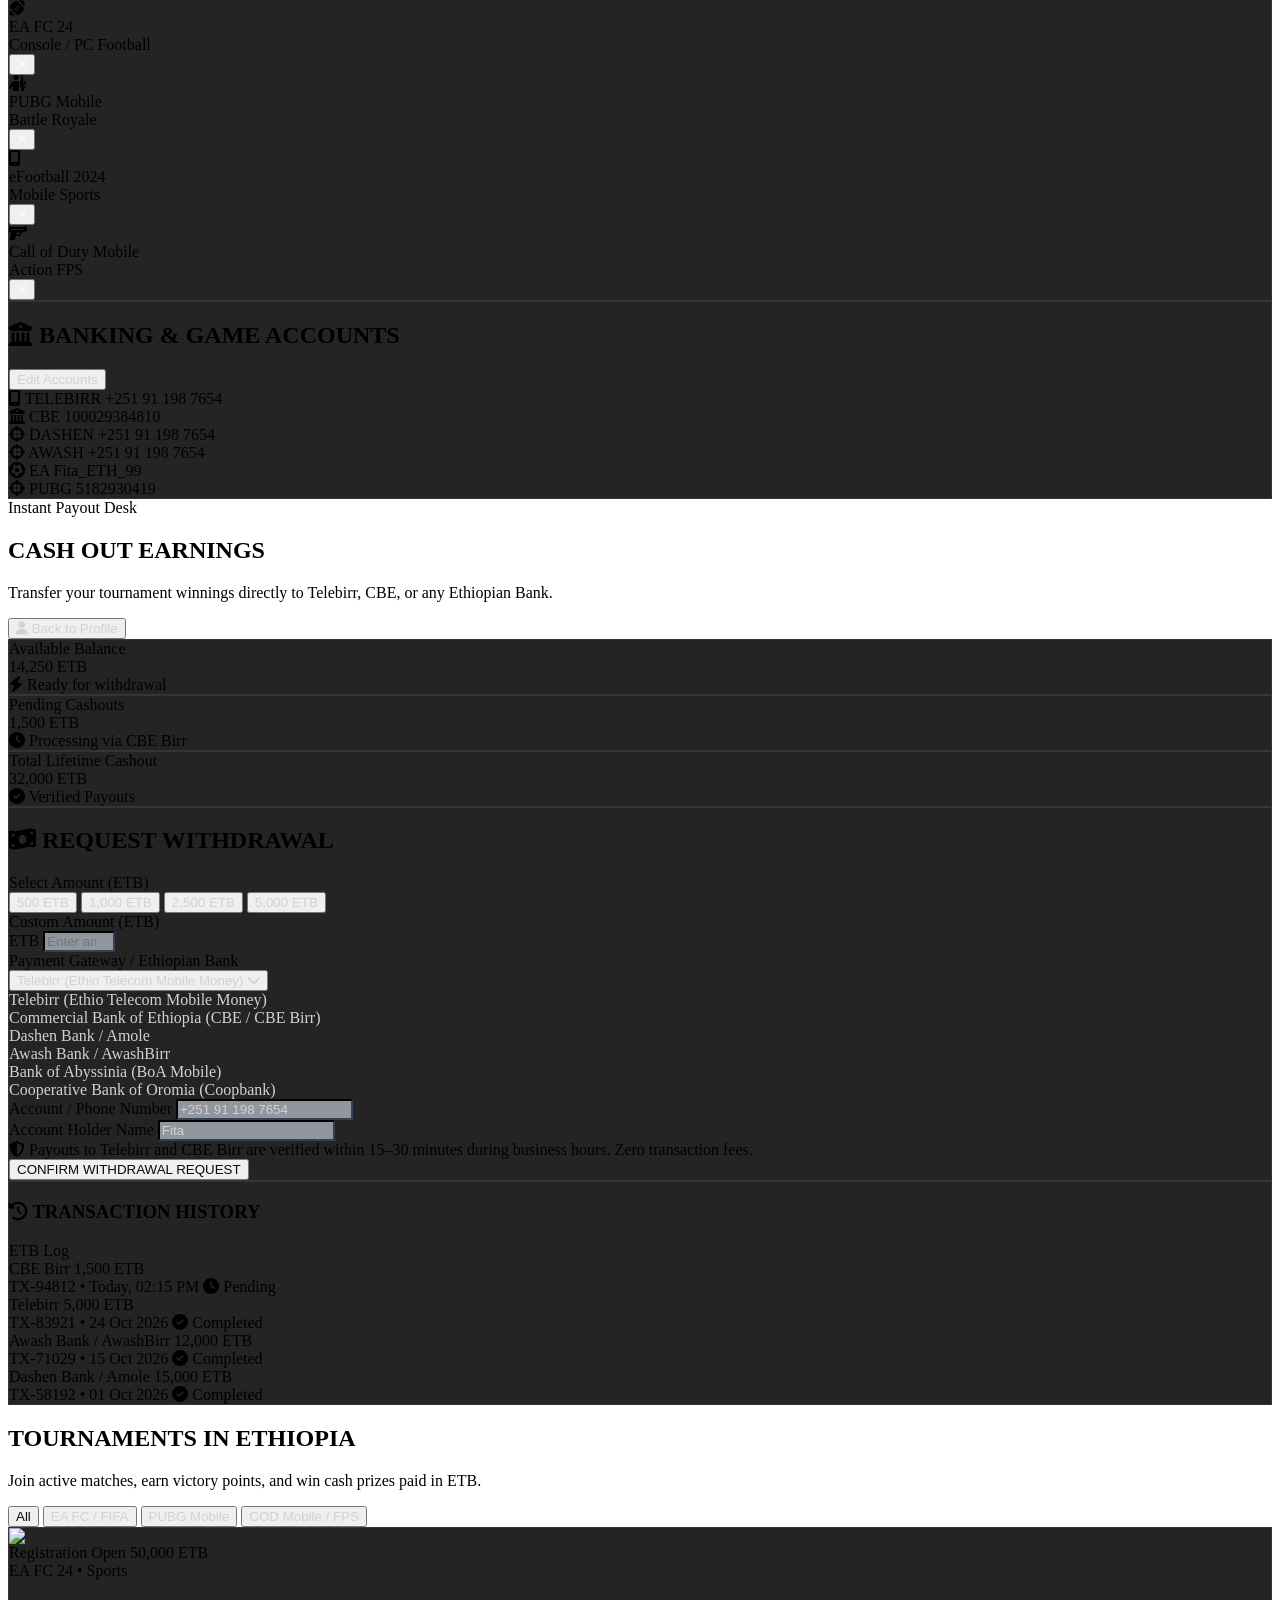
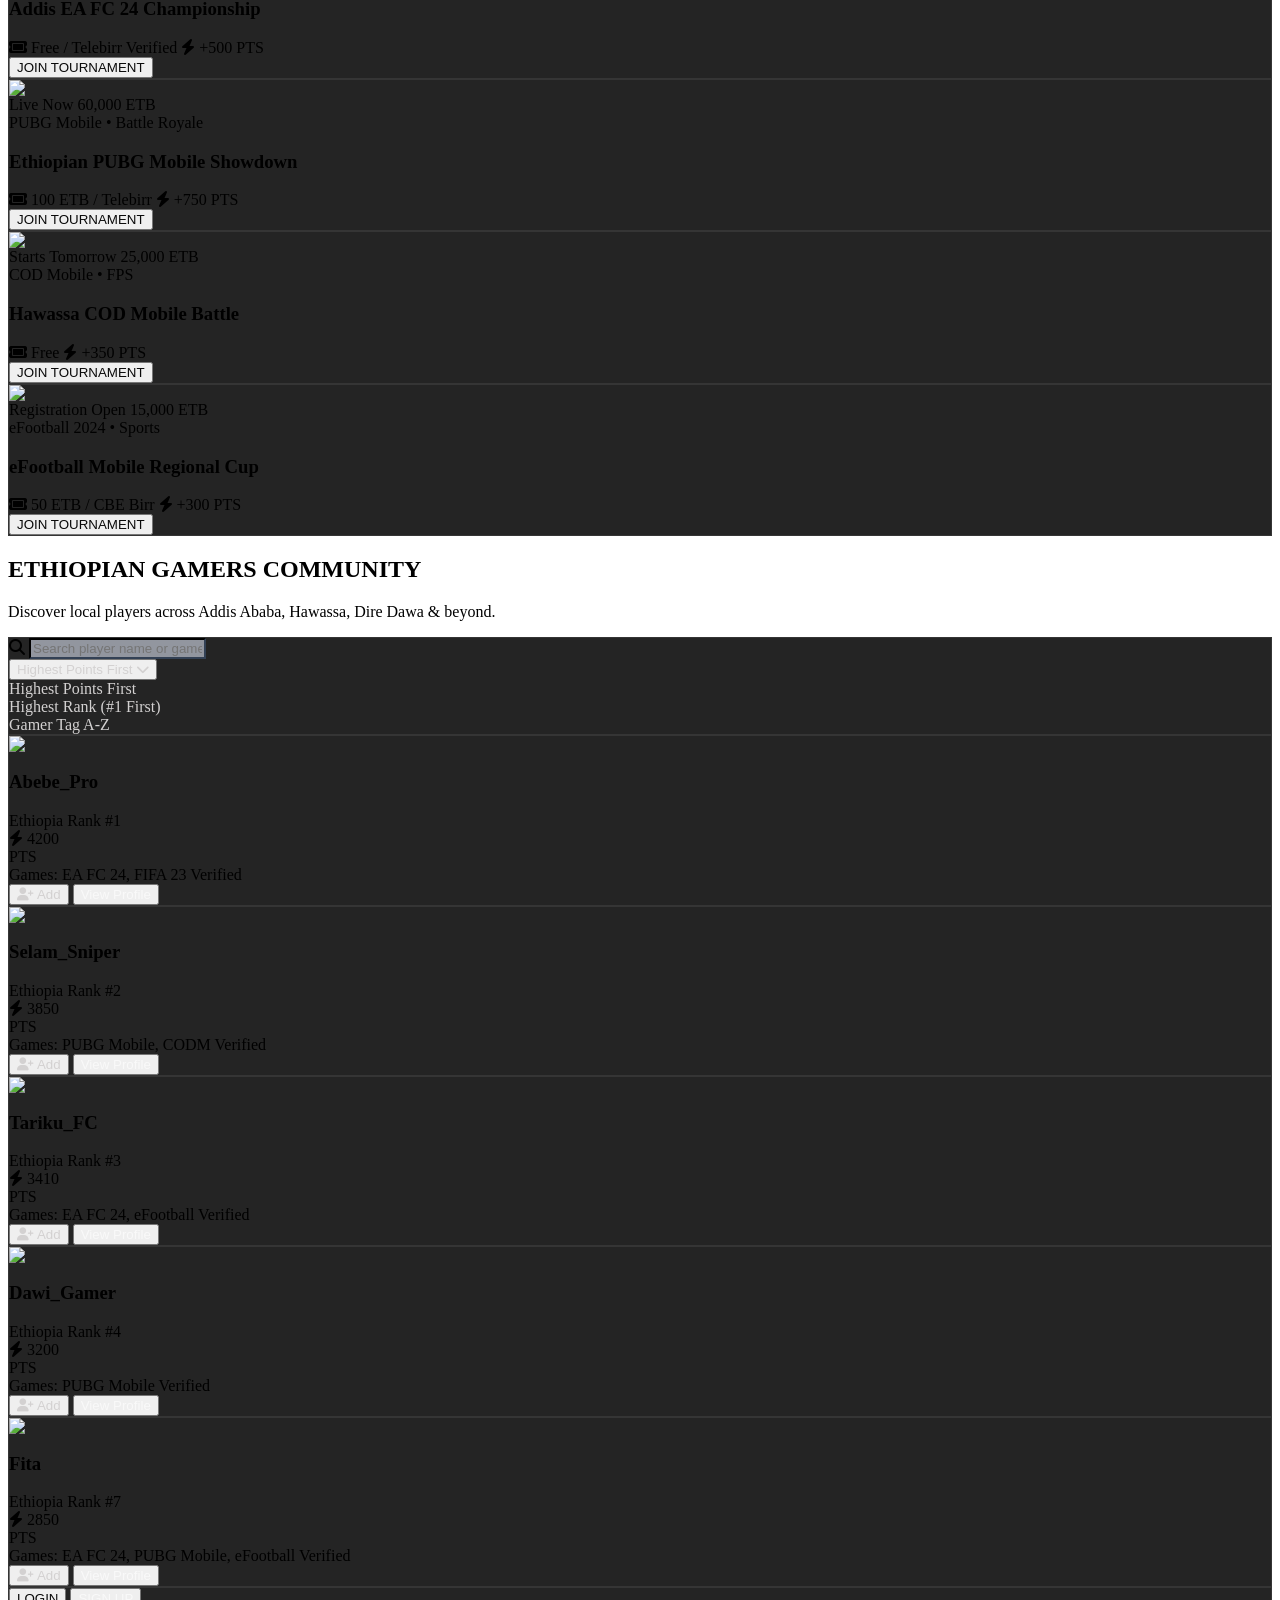
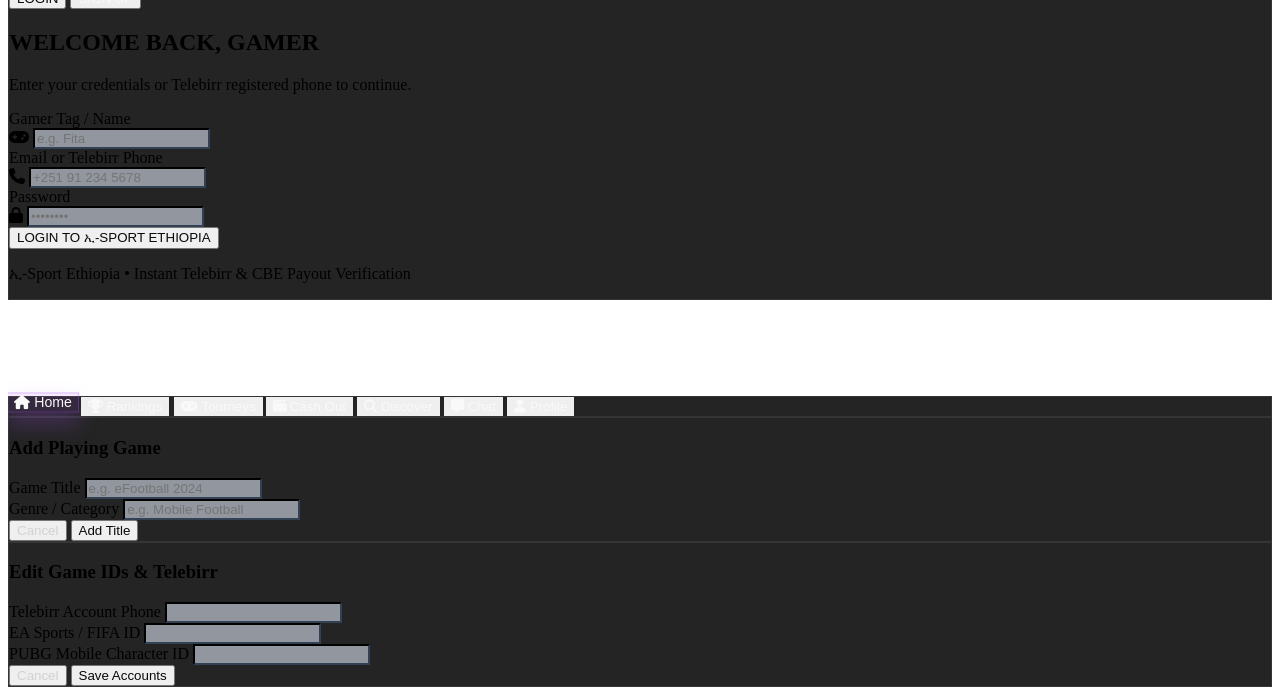
==== commit 9f421b32: "image fix" ====
--- a/published-site/new design.html
+++ b/published-site/new design.html
@@ -4,7 +4,7 @@
   <meta charset="UTF-8">
   <meta name="viewport" content="width=device-width, initial-scale=1.0">
   <title>ኢ-Sport Ethiopia - Tournament & Arena</title>
-  <link rel="icon" type="image/x-icon" href="favicon.ico">
+<link rel="icon" type="image/svg+xml" href="../favicon.svg">
   <!-- Tailwind CSS CDN -->
   <script src="https://cdn.tailwindcss.com"></script>
   <!-- FontAwesome Icons -->
@@ -512,7 +512,7 @@
 
       <!-- App Logo Title -->
       <div class="hidden md:flex items-center gap-2 cursor-pointer" onclick="navigateTo('home')">
-        <img src="favicon%20(4).svg" alt="ኢ-Sport Ethiopia logo" class="w-9 h-9 sm:w-10 sm:h-10 rounded-xl object-cover border border-slate-300/60 bg-slate-200/95 shadow-lg">
+        <img src="favicon.svg" alt="ኢ-Sport Ethiopia logo" class="w-9 h-9 sm:w-10 sm:h-10 rounded-xl object-cover border border-slate-300/60 bg-slate-200/95 shadow-lg">
         <div>
           <span class="font-display font-black text-lg sm:text-xl tracking-wide text-brand-purple dark:text-purple-400 light:text-purple-700">
             ኢ-SPORT
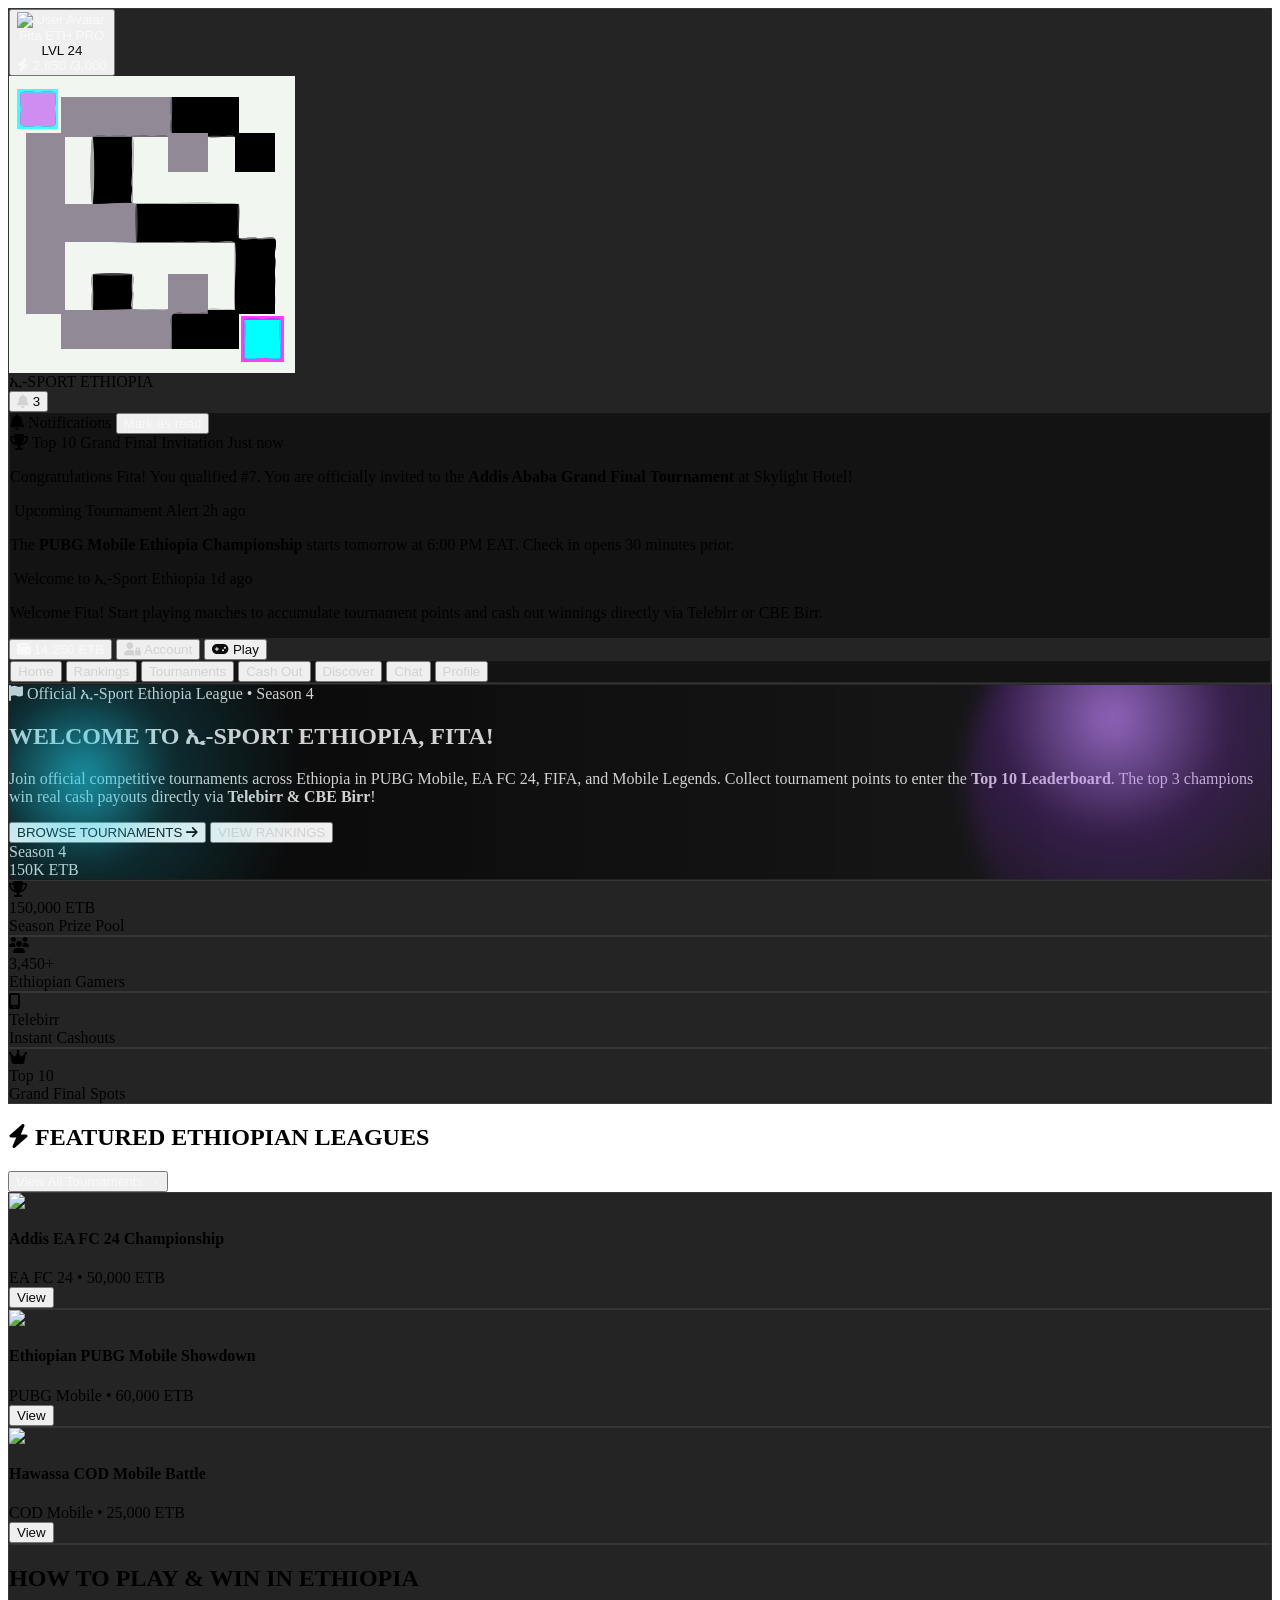
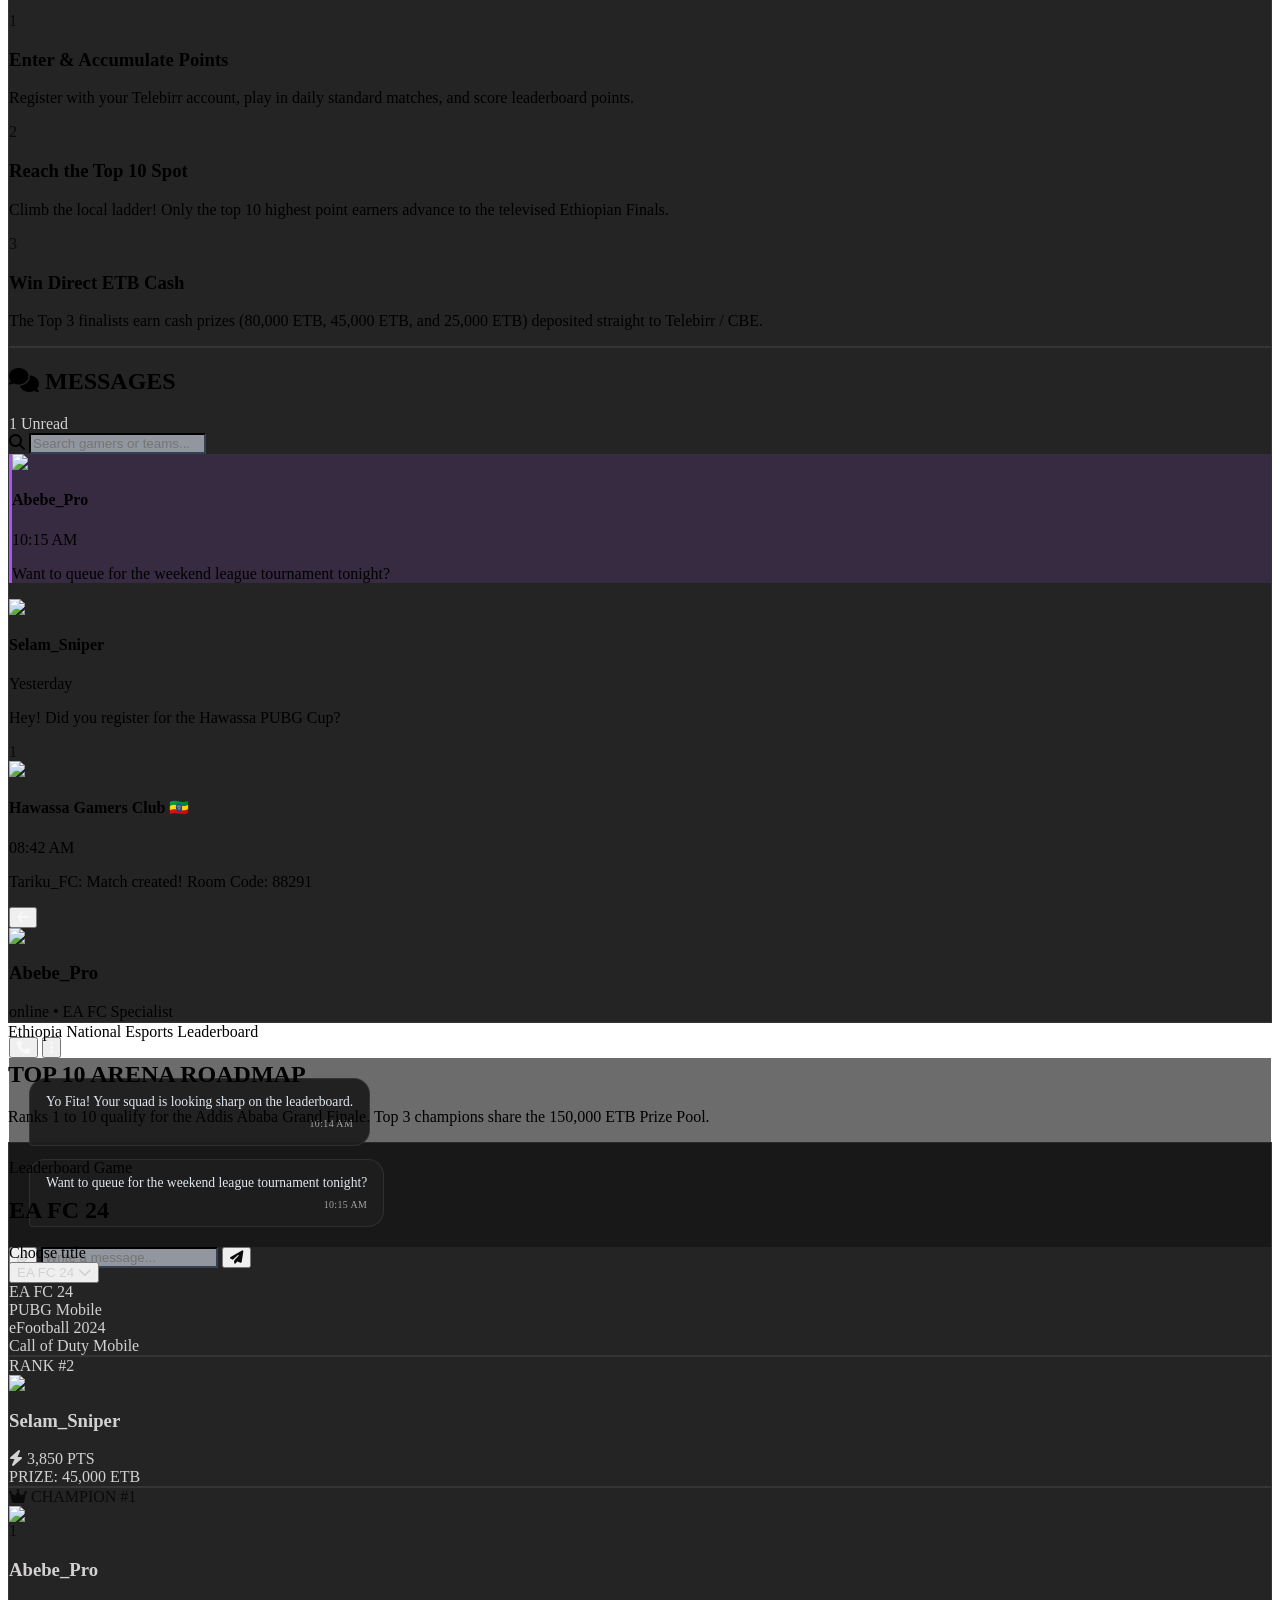
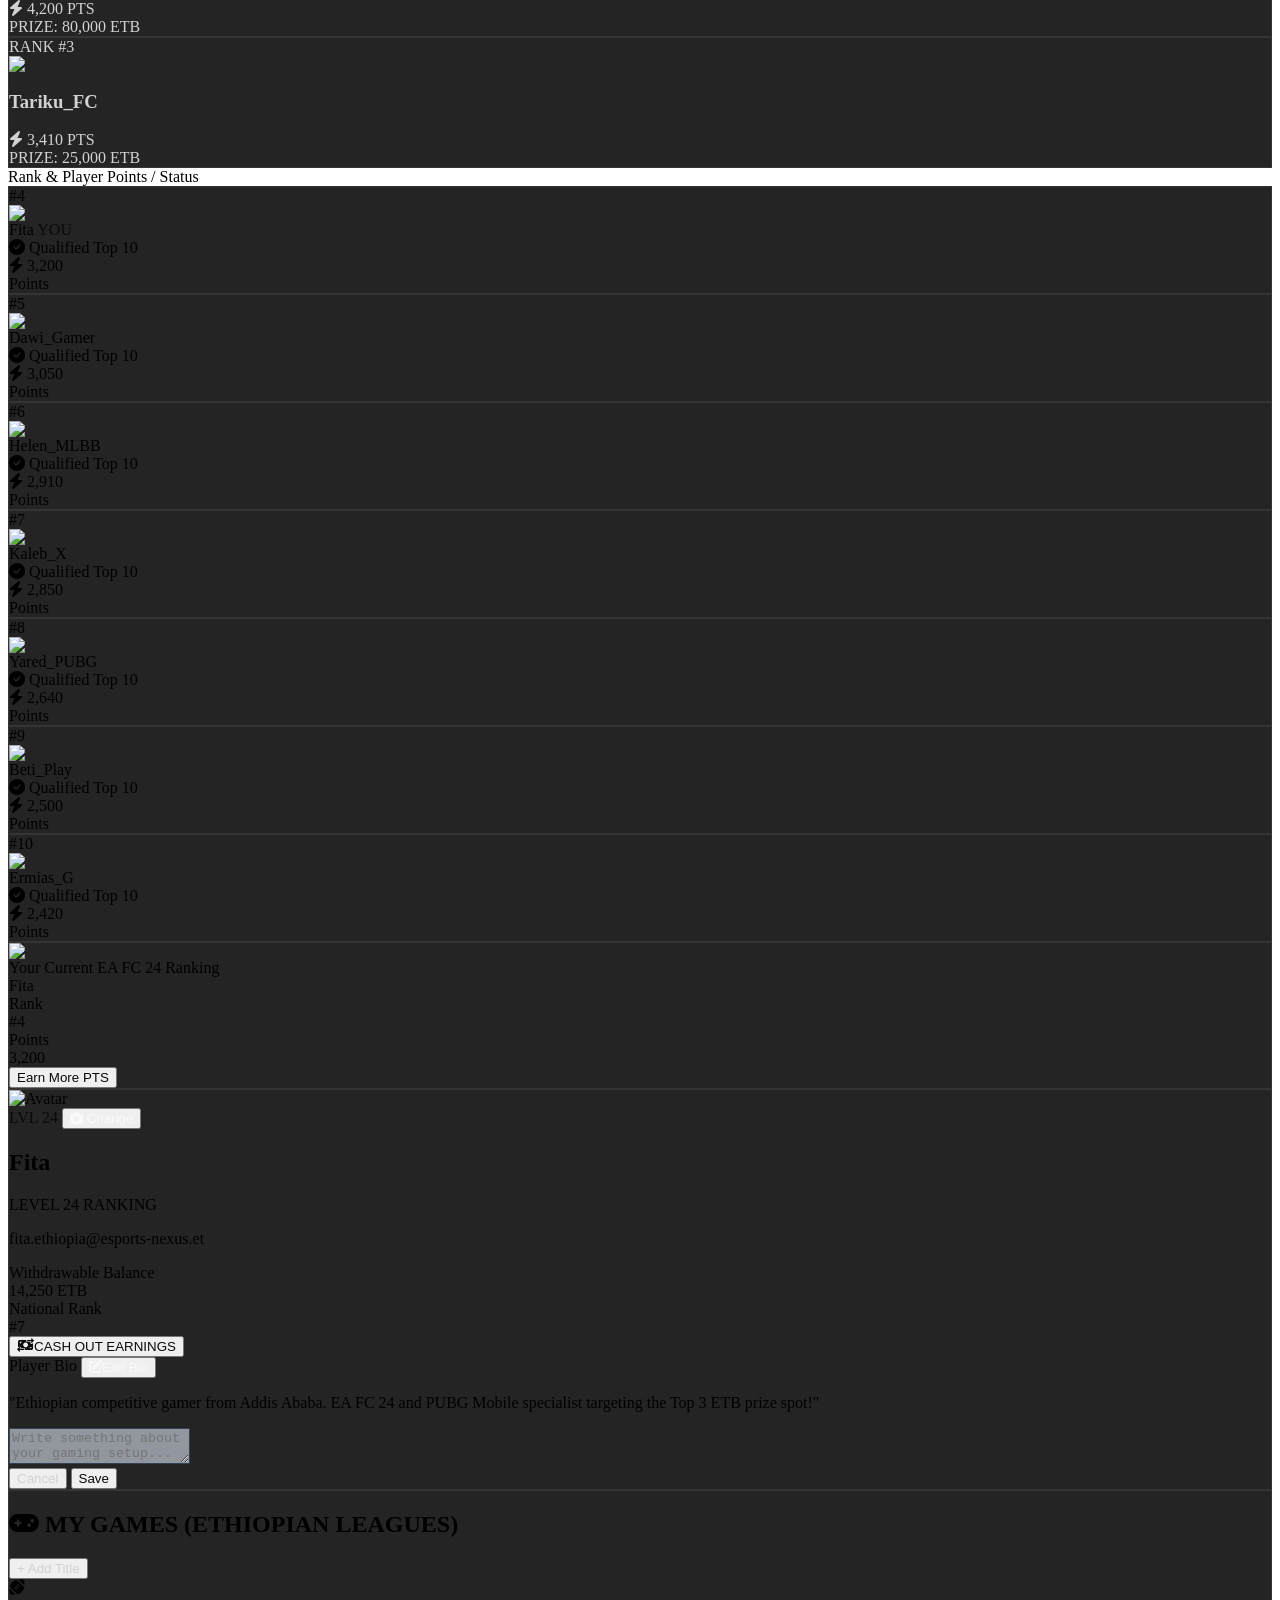
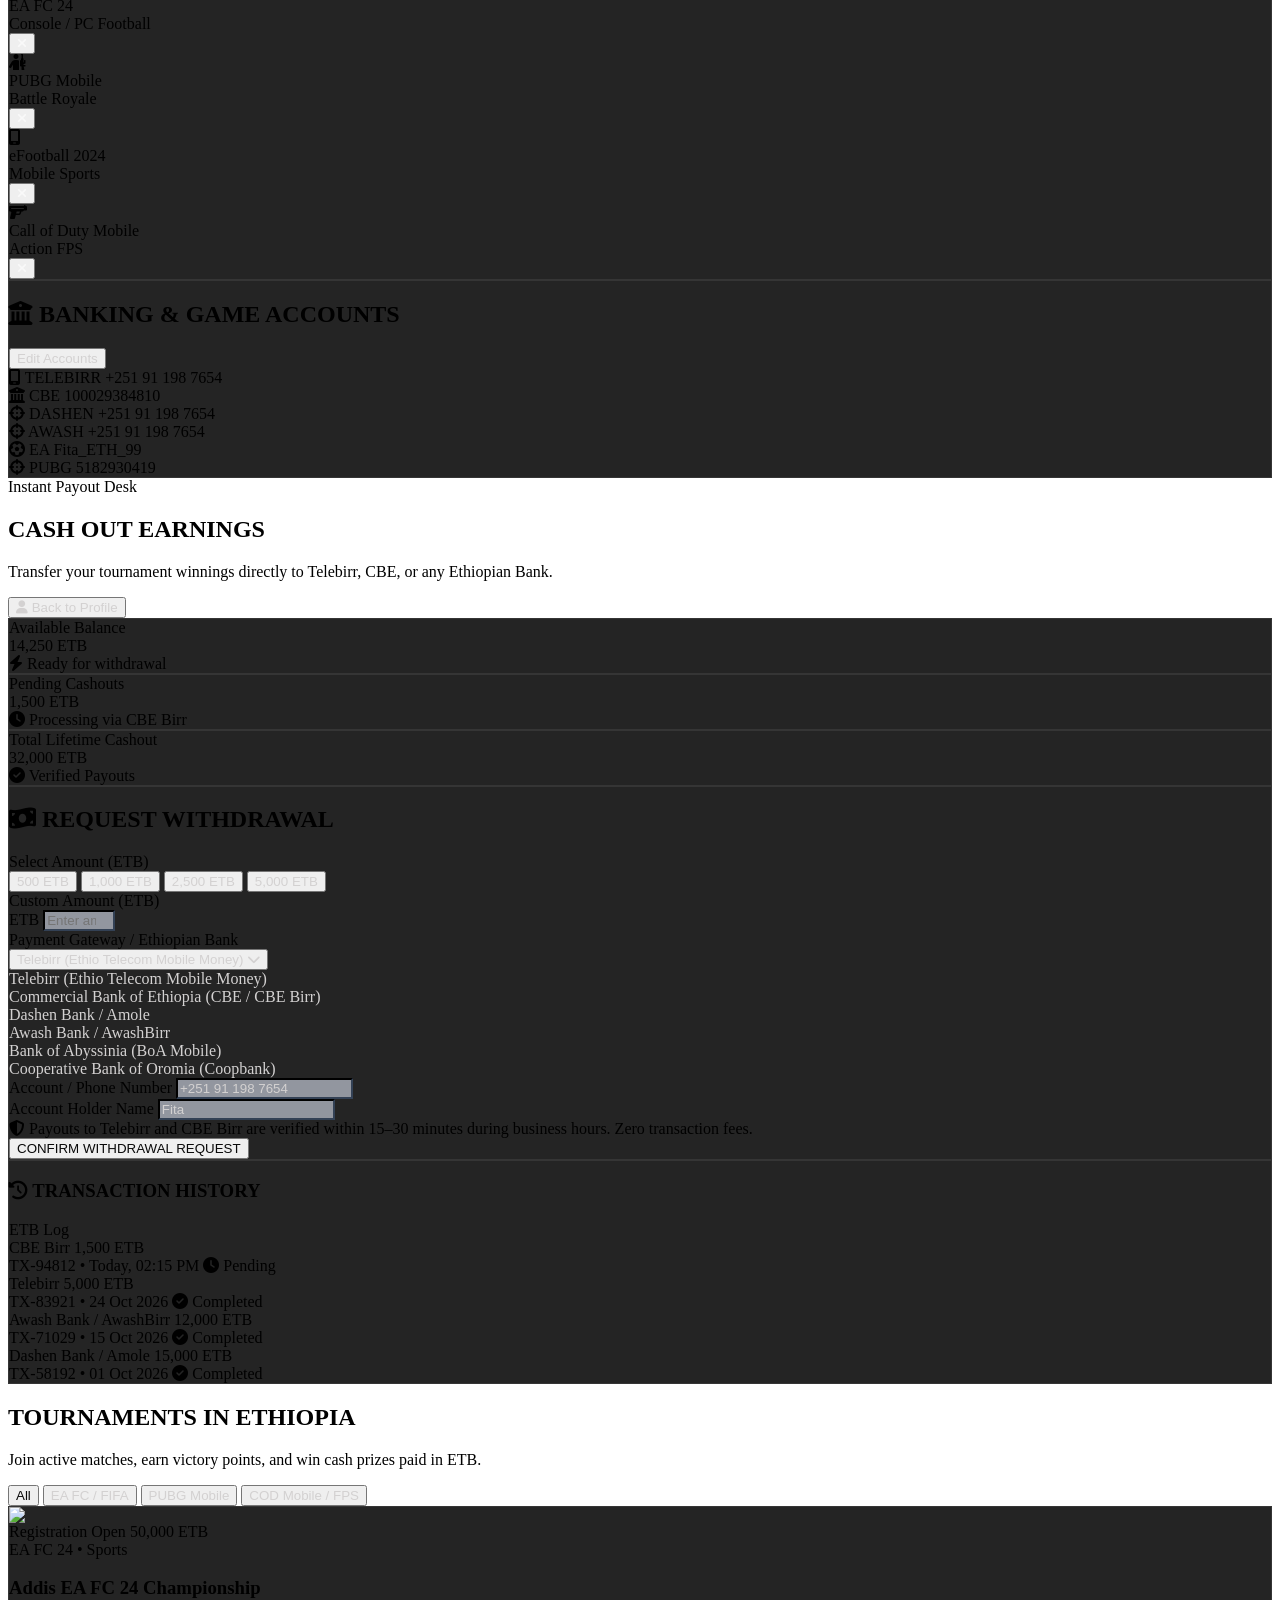
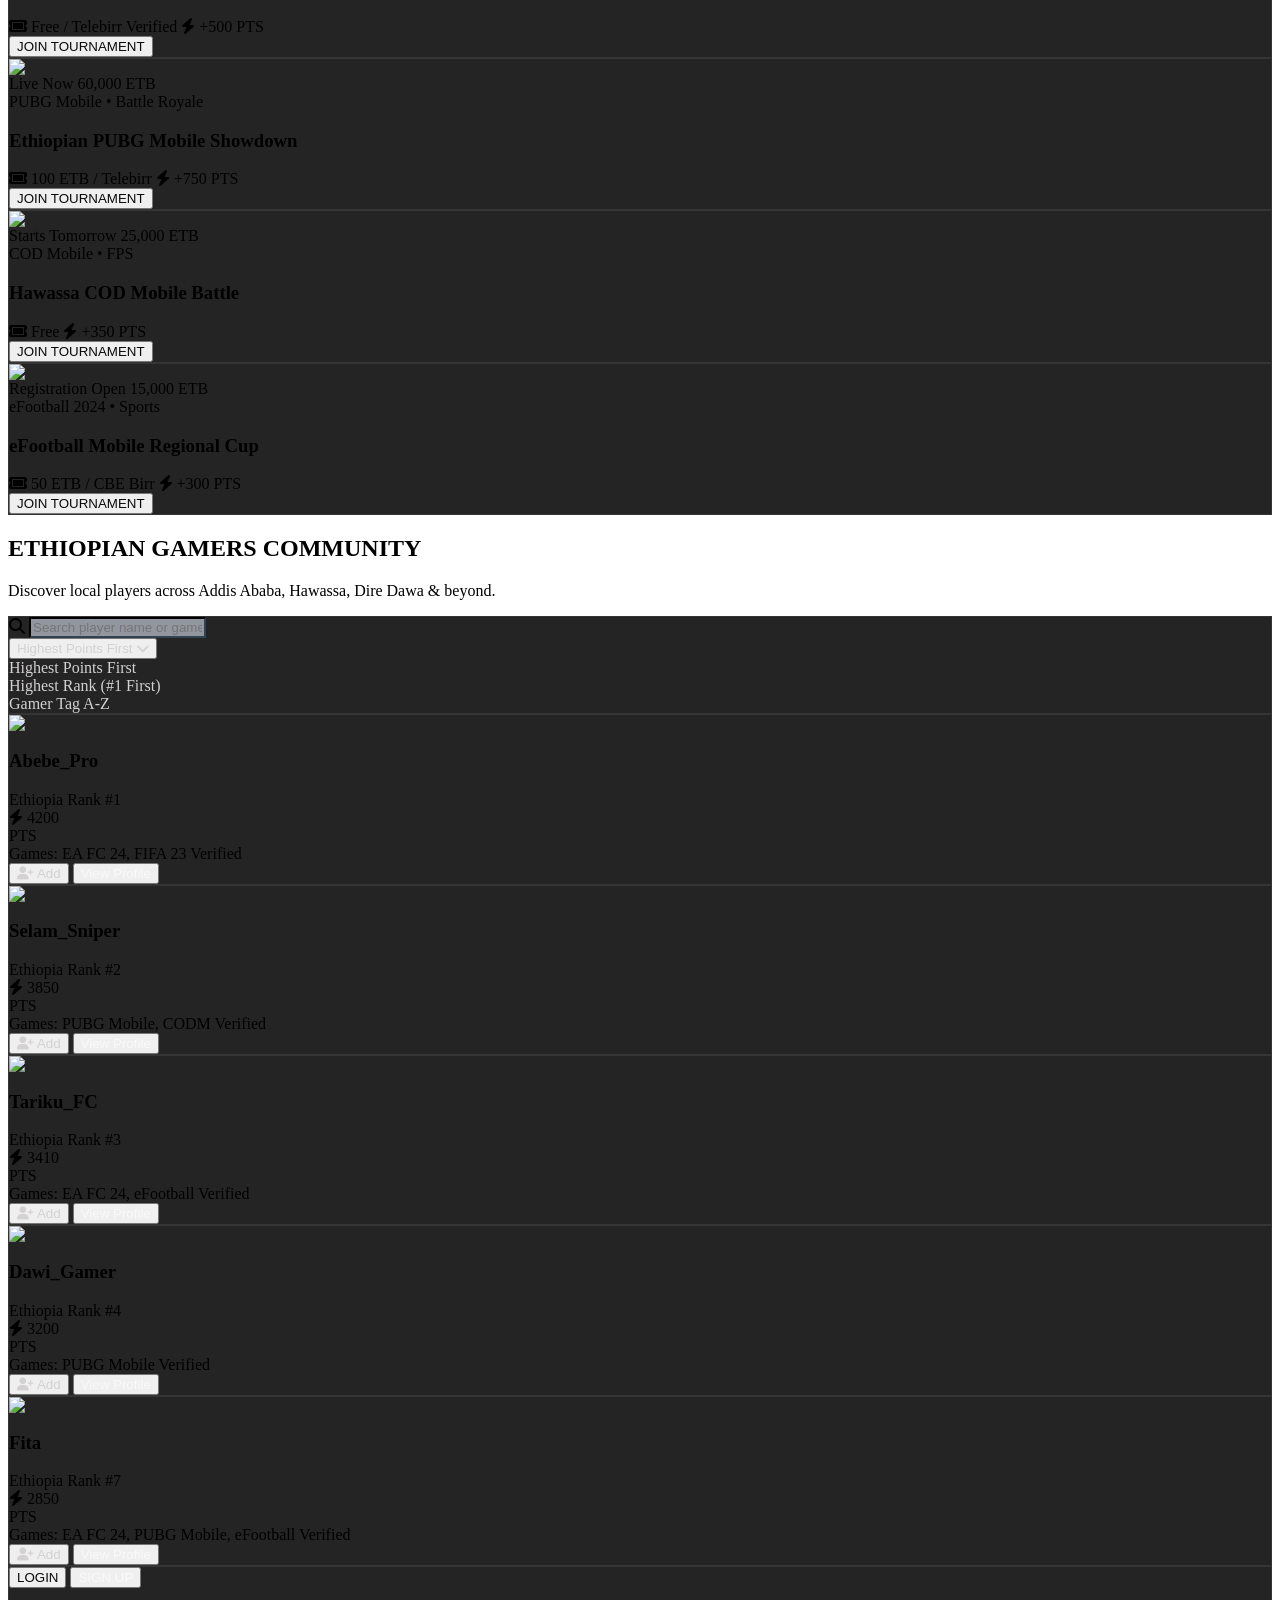
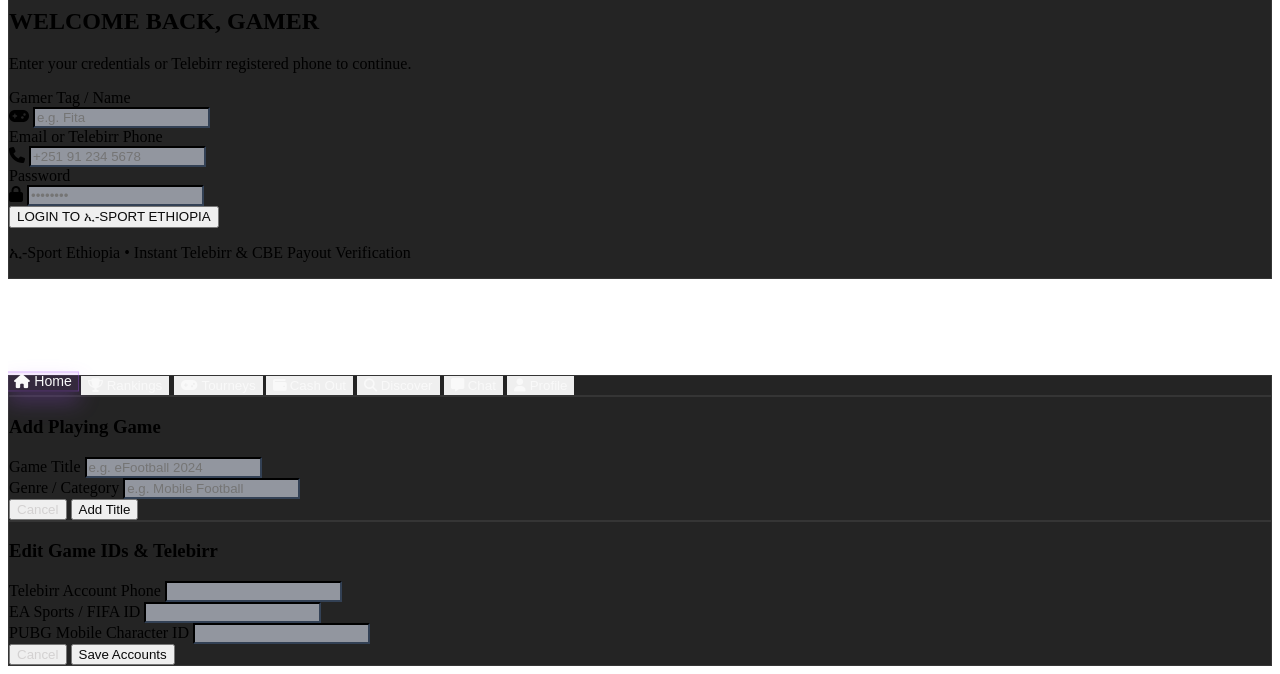
==== commit 72f7f8f8: "profile fix" ====
--- a/published-site/new design.html
+++ b/published-site/new design.html
@@ -523,16 +523,6 @@
 
       <!-- Header Actions: Theme Toggle, Notifications & Play -->
       <div class="flex items-center gap-1.5 sm:gap-2 relative shrink-0">
-        <!-- Mobile Menu Button -->
-        <button id="mobile-menu-toggle" onclick="toggleMobileMenu()" class="md:hidden p-2 rounded-xl bg-slate-800 light:bg-slate-200 text-slate-200 light:text-slate-900 hover:bg-slate-700 light:hover:bg-slate-300 transition-colors text-sm" title="Open menu">
-          <i class="fa-solid fa-bars"></i>
-        </button>
-
-        <!-- Theme Toggle Button -->
-        <button onclick="toggleTheme()" class="p-1.5 sm:p-2 rounded-xl bg-slate-800 dark:bg-slate-800 light:bg-slate-200 text-slate-200 dark:text-slate-200 light:text-slate-900 hover:bg-slate-700 light:hover:bg-slate-300 transition-colors text-xs sm:text-sm" title="Toggle Light/Dark Theme">
-          <i id="theme-toggle-icon" class="fa-solid fa-sun text-brand-gold"></i>
-        </button>
-
         <!-- Notification Bell Button & Dropdown -->
         <div class="relative">
           <button onclick="toggleNotifications()" class="p-1.5 sm:p-2 rounded-xl bg-slate-800 dark:bg-slate-800 light:bg-slate-200 text-slate-200 dark:text-slate-200 light:text-slate-900 hover:bg-slate-700 light:hover:bg-slate-300 transition-colors text-xs sm:text-sm relative" title="Notifications">
@@ -875,7 +865,12 @@
             <span id="profile-level-badge" class="absolute -top-2.5 -right-2.5 bg-brand-gold text-slate-950 font-display font-black text-xs px-2.5 py-0.5 rounded-full border-2 border-slate-950 shadow-md">
               LVL <span id="profile-level-num">24</span>
             </span>
-            <button onclick="triggerAvatarChange()" class="absolute inset-0 bg-slate-950/70 rounded-2xl flex flex-col items-center justify-center opacity-0 group-hover:opacity-100 transition-opacity text-xs font-semibold text-white">
+            <button
+              type="button"
+              onclick="triggerAvatarChange()"
+              aria-label="Change profile picture"
+              class="absolute inset-0 bg-slate-950/70 rounded-2xl flex flex-col items-center justify-center opacity-0 group-hover:opacity-100 group-focus-within:opacity-100 transition-opacity text-xs font-semibold text-white cursor-pointer"
+            >     
               <i class="fa-solid fa-camera text-base mb-1"></i>
               <span>Change</span>
             </button>
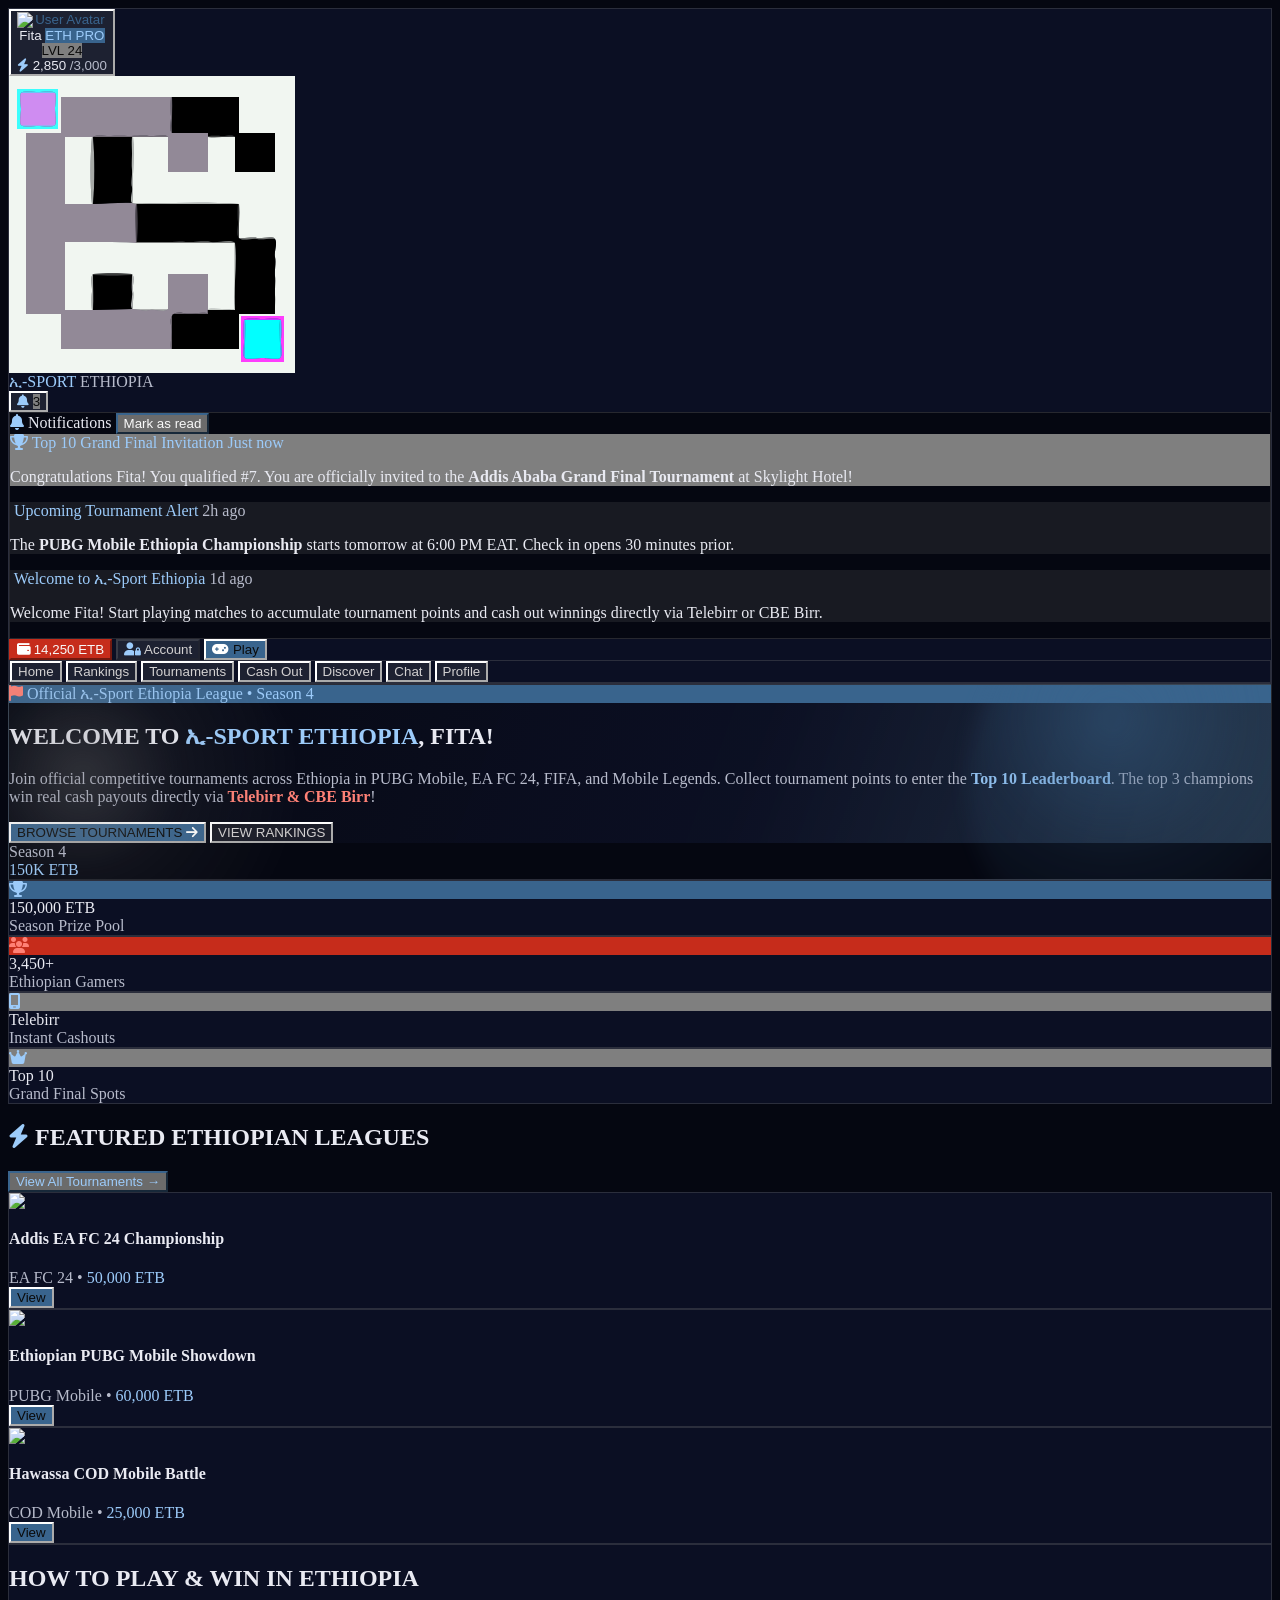
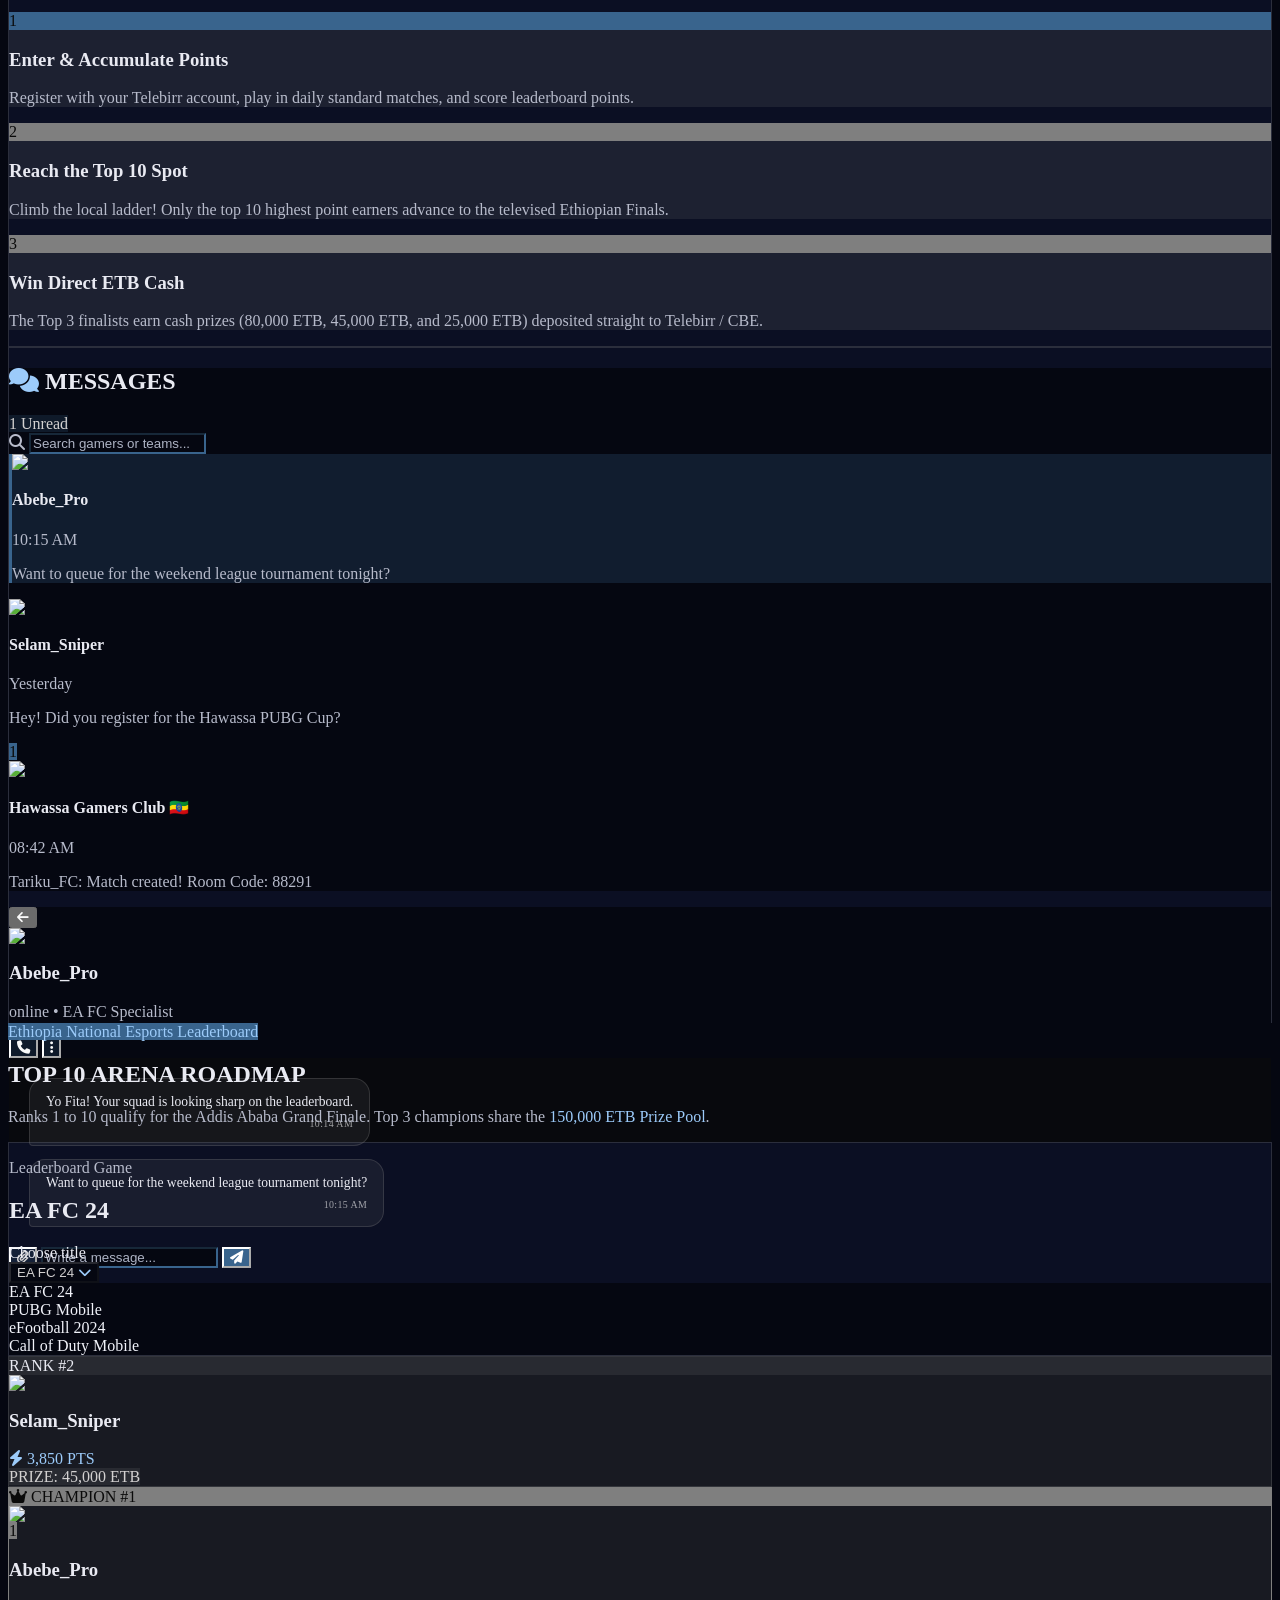
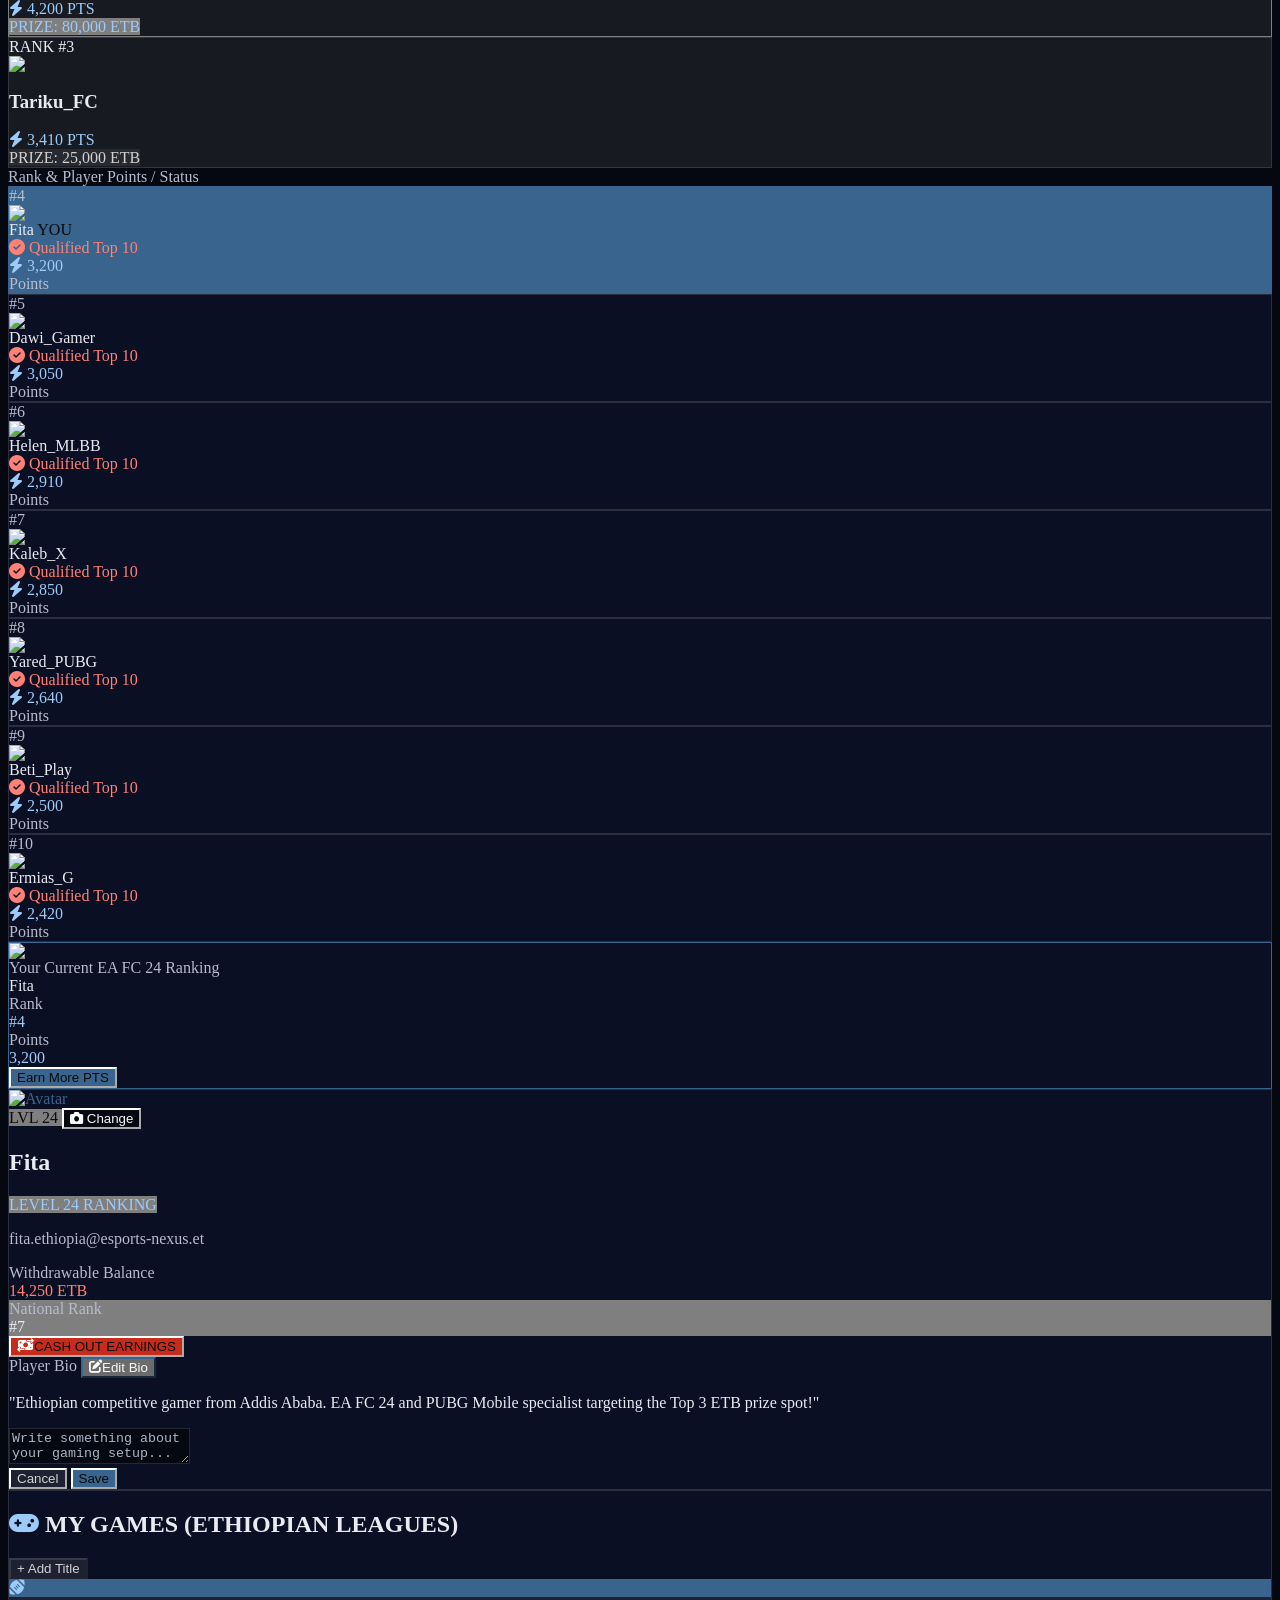
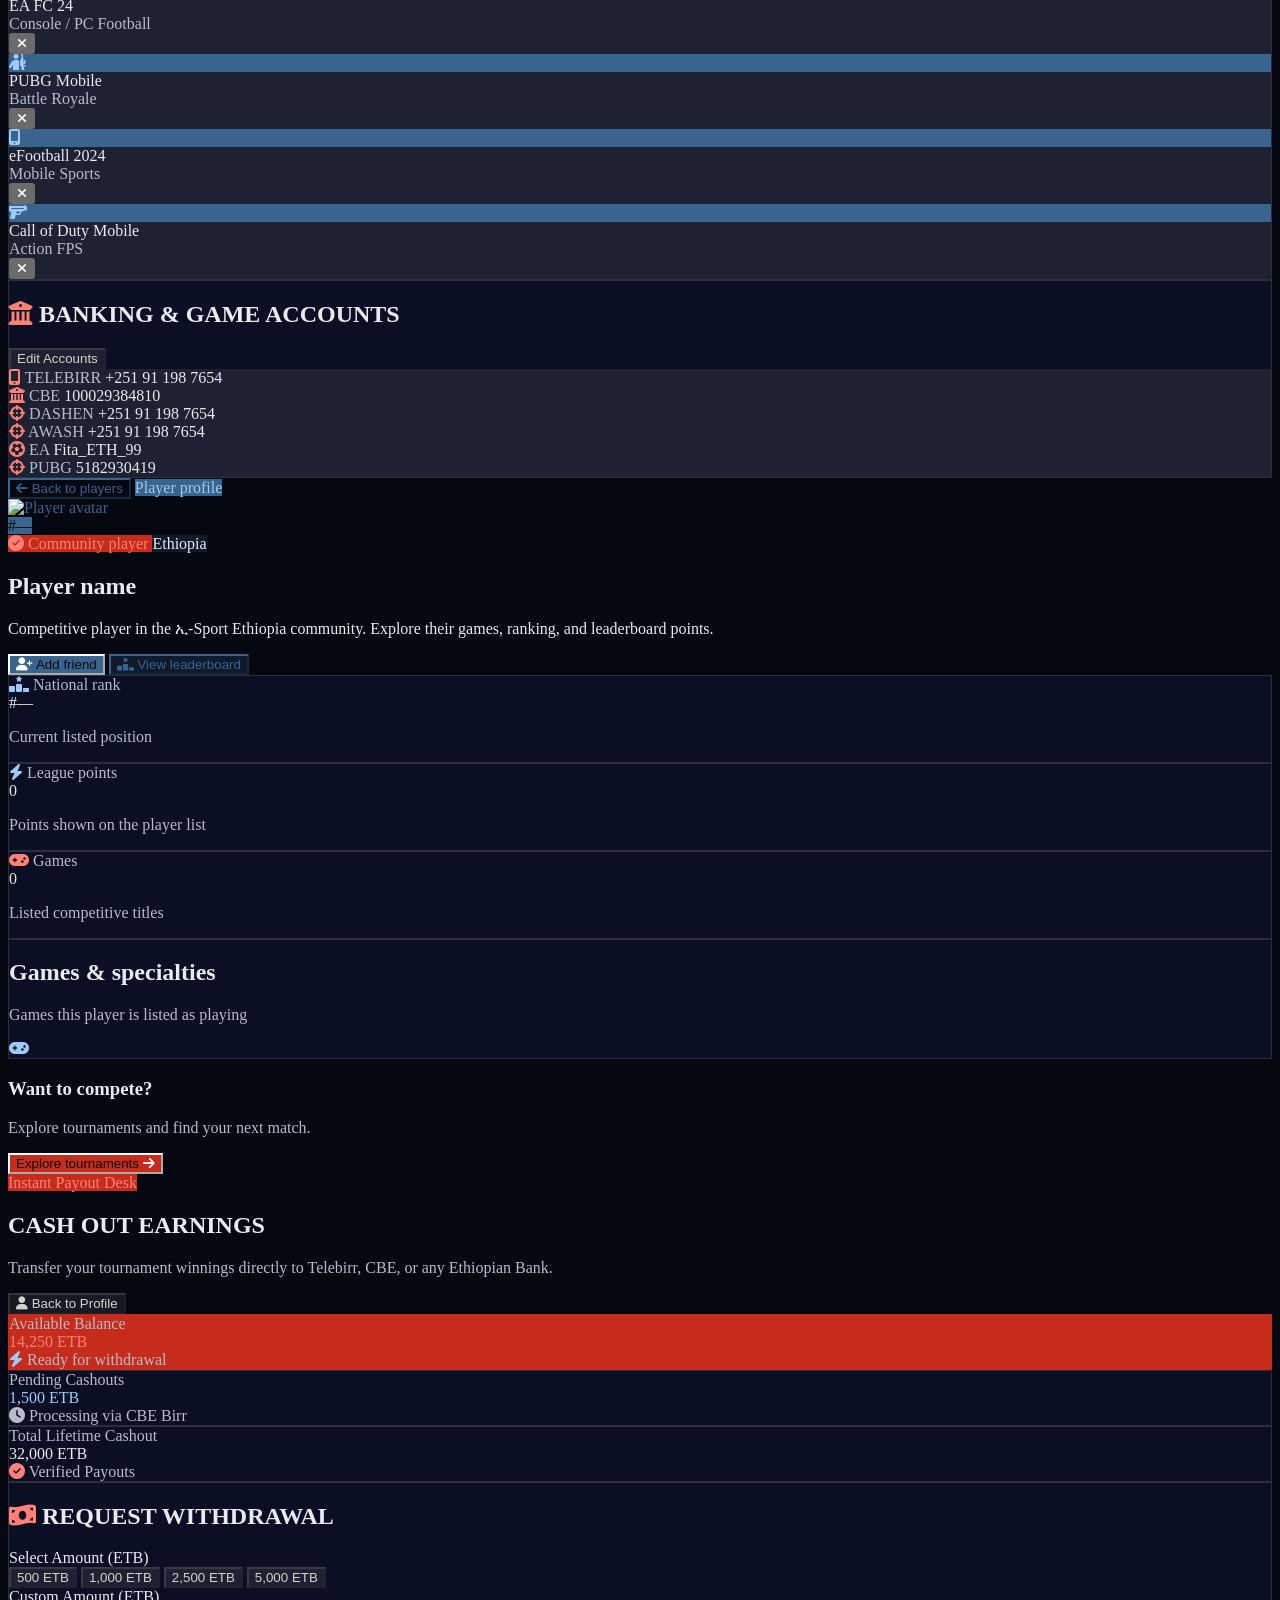
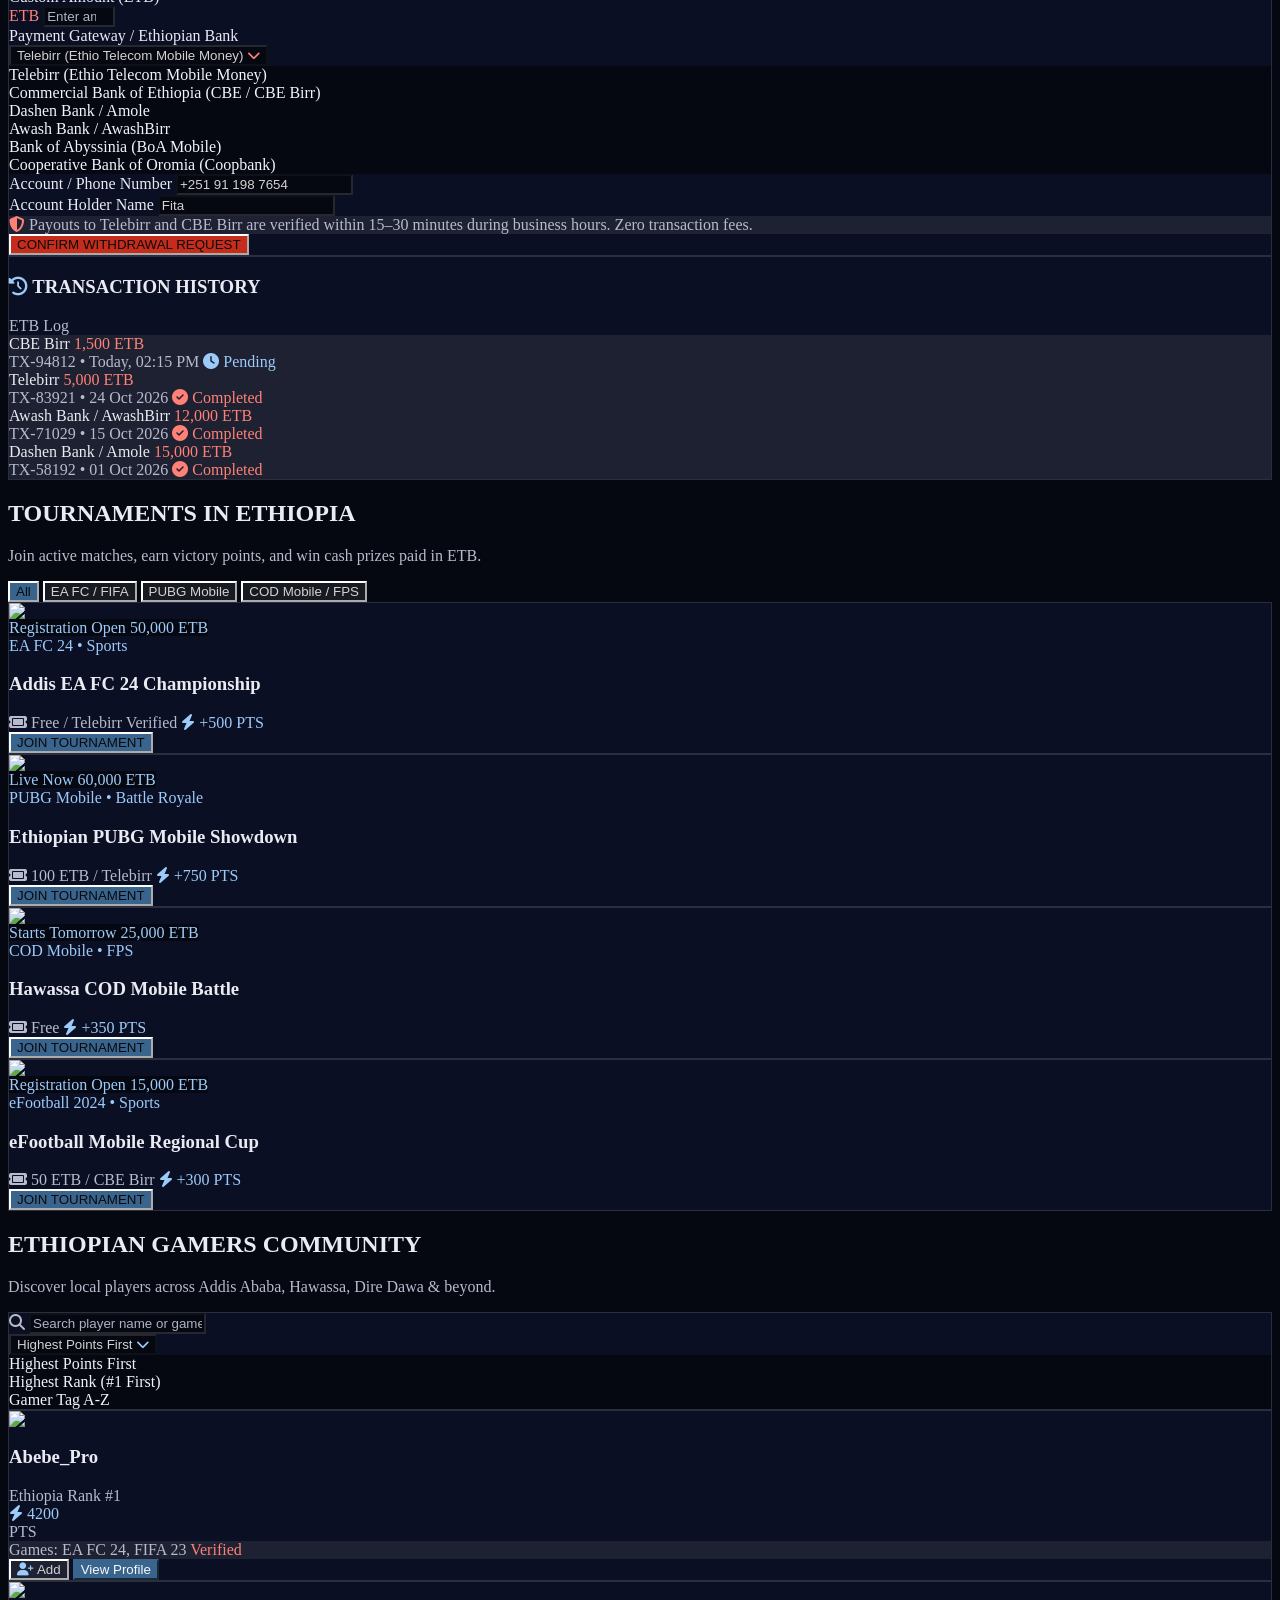
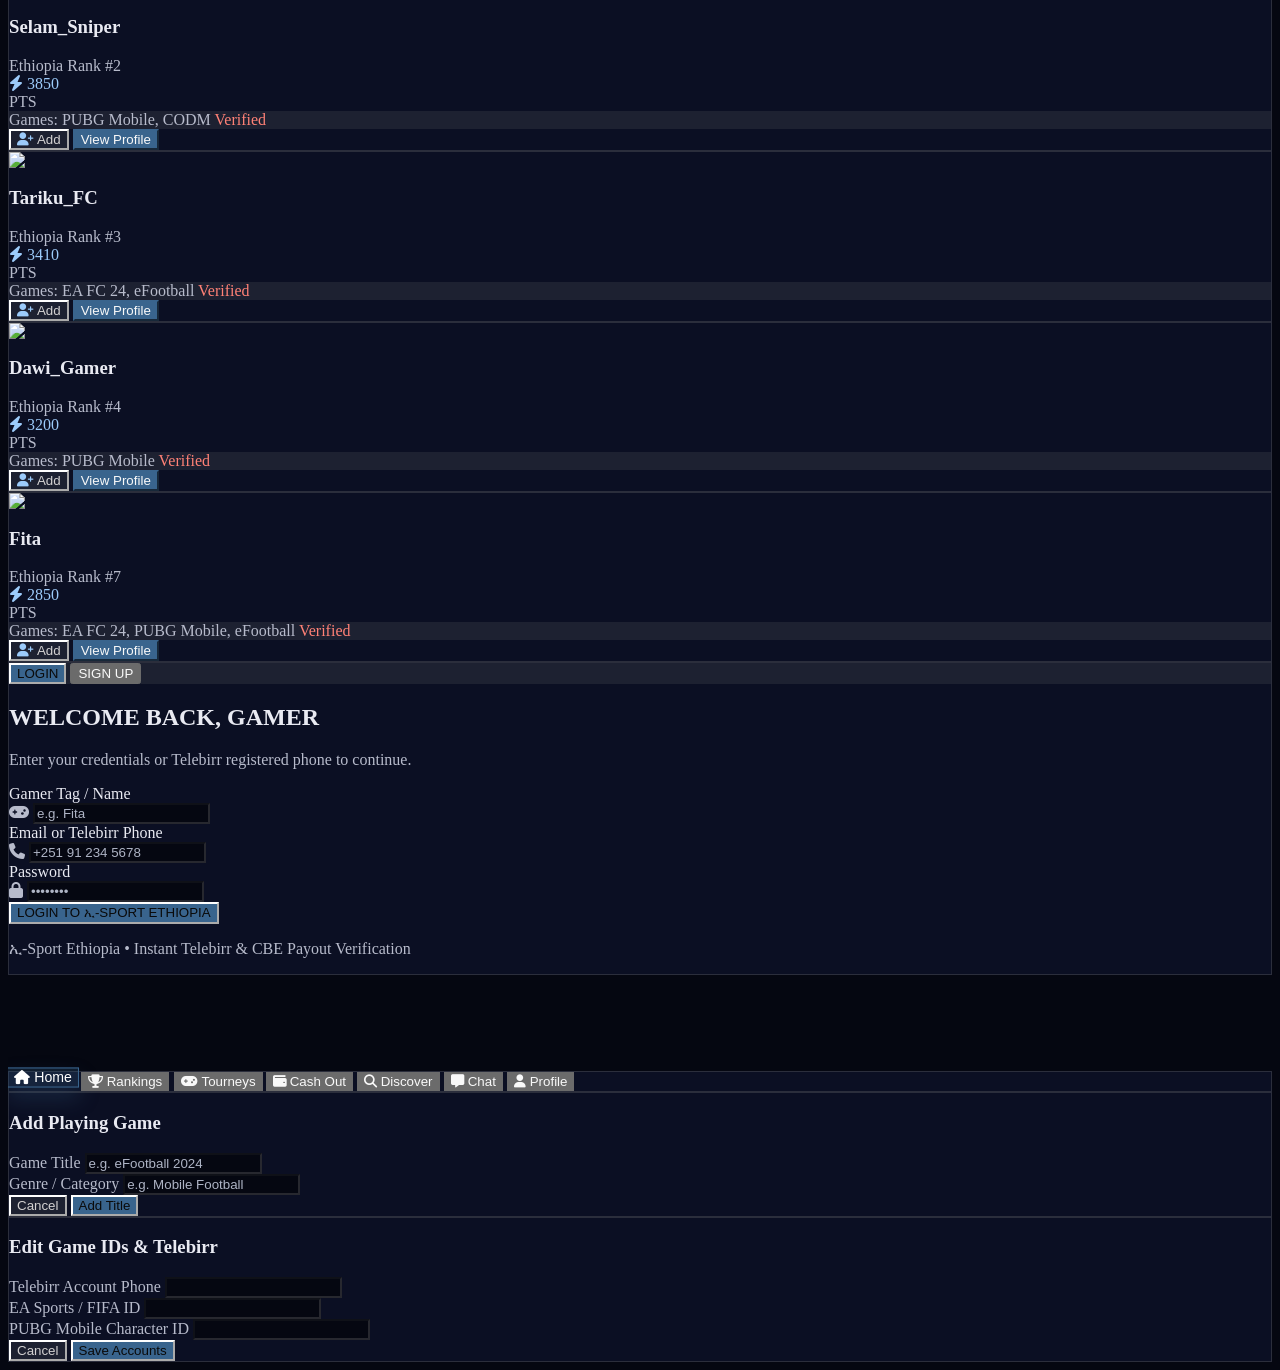
==== commit 606e621d: "color change and profile viwe" ====
--- a/published-site/new design.html
+++ b/published-site/new design.html
@@ -28,11 +28,11 @@
           },
           colors: {
             brand: {
-              purple: '#e2e8f0',
-              cyan: '#cbd5e1',
-              emerald: '#94a3b8',
-              gold: '#f8fafc',
-              accent: '#f1f5f9'
+              purple: '#39648D',   // Primary blue
+              cyan: '#7F7F7F',      // Accent gray
+              emerald: '#C62C1B',  // Secondary red
+              gold: '#7F7F7F',     // Accent gray
+              accent: '#7F7F7F'
             }
           },
           textColor: {
@@ -101,9 +101,9 @@
 
     .nav-tab-btn.active {
       transform: translateY(-4px) scale(1.06);
-      background-color: rgba(168, 85, 247, 0.12);
-      border-color: rgba(168, 85, 247, 0.32);
-      box-shadow: 0 10px 20px rgba(168, 85, 247, 0.28);
+      background-color: rgba(57, 100, 141, 0.12);
+      border-color: rgba(57, 100, 141, 0.32);
+      box-shadow: 0 10px 20px rgba(57, 100, 141, 0.28);
     }
 
     .hero-panel {
@@ -131,7 +131,7 @@
       top: -7rem;
       width: 26rem;
       height: 26rem;
-      background: radial-gradient(circle at 35% 35%, rgba(192, 132, 252, 0.8), rgba(147, 51, 234, 0.26) 30%, rgba(147, 51, 234, 0) 68%);
+      background: radial-gradient(circle at 35% 35%, rgba(57, 100, 141, 0.8), rgba(57, 100, 141, 0.26) 30%, rgba(57, 100, 141, 0) 68%);
       animation: orbFloatOne 8s ease-in-out infinite alternate;
     }
 
@@ -140,7 +140,7 @@
       bottom: -8rem;
       width: 24rem;
       height: 24rem;
-      background: radial-gradient(circle at 40% 40%, rgba(34, 211, 238, 0.75), rgba(34, 211, 238, 0.18) 28%, rgba(34, 211, 238, 0) 68%);
+      background: radial-gradient(circle at 40% 40%, rgba(127, 127, 127, 0.75), rgba(127, 127, 127, 0.18) 28%, rgba(127, 127, 127, 0) 68%);
       animation: orbFloatTwo 7s ease-in-out infinite alternate;
     }
 
@@ -175,7 +175,7 @@
       border-radius: 0.75rem;
     }
     .custom-dropdown-option:hover {
-      background-color: rgba(168, 85, 247, 0.2);
+      background-color: rgba(57, 100, 141, 0.2);
       color: #f8fafc;
       padding-left: 1rem;
     }
@@ -196,7 +196,7 @@
       justify-content: space-between;
       gap: 1rem;
       padding: 1rem 1.25rem;
-      background: linear-gradient(90deg, rgba(168, 85, 247, 0.12) 0%, rgba(34, 211, 238, 0.06) 100%);
+      background: linear-gradient(90deg, rgba(57, 100, 141, 0.12) 0%, rgba(127, 127, 127, 0.06) 100%);
       border-bottom: 1px solid rgba(255, 255, 255, 0.08);
     }
 
@@ -213,10 +213,10 @@
       align-items: center;
       justify-content: center;
       border-radius: 9999px;
-      background: linear-gradient(135deg, rgba(168, 85, 247, 0.9), rgba(34, 211, 238, 0.8));
+      background: linear-gradient(135deg, rgba(57, 100, 141, 0.9), rgba(127, 127, 127, 0.8));
       color: white;
       font-weight: 800;
-      box-shadow: 0 8px 16px rgba(168, 85, 247, 0.25);
+      box-shadow: 0 8px 16px rgba(57, 100, 141, 0.25);
     }
 
     .chat-body {
@@ -256,10 +256,10 @@
     }
 
     .chat-message.outgoing .bubble {
-      background: linear-gradient(135deg, #9333ea, #3b82f6);
+      background: linear-gradient(135deg, #39648D, #39648D);
       color: white;
       border-bottom-right-radius: 0.35rem;
-      box-shadow: 0 4px 12px rgba(147, 51, 234, 0.2);
+      box-shadow: 0 4px 12px rgba(57, 100, 141, 0.2);
     }
 
     .chat-meta {
@@ -307,18 +307,18 @@
       font-size: 0.85rem;
     }
     .chat-input:focus {
-      border-color: #a855f7 !important;
+      border-color: #39648D !important;
     }
 
     .chat-send {
       border: none;
       border-radius: 0.75rem;
-      background: linear-gradient(135deg, #9333ea, #22d3ee);
+      background: linear-gradient(135deg, #39648D, #7F7F7F);
       color: white !important;
       font-weight: 700;
       padding: 0.75rem 1.25rem;
       cursor: pointer;
-      box-shadow: 0 4px 15px rgba(34, 211, 238, 0.2);
+      box-shadow: 0 4px 15px rgba(127, 127, 127, 0.2);
       transition: opacity 0.2s;
     }
     .chat-send:hover {
@@ -339,8 +339,8 @@
     }
 
     .chat-list-item.active {
-      background-color: rgba(168, 85, 247, 0.14);
-      border-left: 3px solid #a855f7;
+      background-color: rgba(57, 100, 141, 0.14);
+      border-left: 3px solid #39648D;
     }
 
     .chat-body-stream {
@@ -361,10 +361,10 @@
     }
 
     .chat-message.outgoing .bubble {
-      background: linear-gradient(135deg, #9333ea, #3b82f6);
+      background: linear-gradient(135deg, #39648D, #39648D);
       color: white;
       border-bottom-right-radius: 0.25rem;
-      box-shadow: 0 4px 14px rgba(147, 51, 234, 0.25);
+      box-shadow: 0 4px 14px rgba(57, 100, 141, 0.25);
     }
 
     .chat-meta {
@@ -469,6 +469,188 @@
       border-color: #334155 !important;
     }
     
+
+  
+    /* =========================================================
+       IMAGE-MATCHED COLOR SYSTEM
+       Text: #E2E1EA | Background: #0B0F23 / #050711
+       Primary: #39648D | Secondary: #C62C1B | Accent: #7F7F7F
+       ========================================================= */
+    :root {
+      --theme-text: #E2E1EA;
+      --theme-bg: #0B0F23;
+      --theme-bg-deep: #050711;
+      --theme-primary: #39648D;
+      --theme-secondary: #C62C1B;
+      --theme-accent: #7F7F7F;
+      --theme-border: rgba(127,127,127,.28);
+      color-scheme: dark;
+    }
+    html, body { background-color: var(--theme-bg) !important; color: var(--theme-text) !important; }
+    body, .glass-card, .chat-shell {
+      background-color: var(--theme-bg) !important;
+      color: var(--theme-text);
+    }
+    .glass-card, .chat-shell { border-color: var(--theme-border) !important; }
+    header, .chat-header, .chat-input-row { background-color: var(--theme-bg-deep) !important; }
+    .hero-panel {
+      background: linear-gradient(110deg, rgba(5,7,17,.98), rgba(11,15,35,.94) 58%, rgba(57,100,141,.35)) !important;
+    }
+    .hero-panel::before {
+      background: radial-gradient(circle at 35% 35%, rgba(57,100,141,.55), rgba(57,100,141,.16) 35%, transparent 70%) !important;
+    }
+    .hero-panel::after {
+      background: radial-gradient(circle at 40% 40%, rgba(127,127,127,.38), rgba(127,127,127,.10) 30%, transparent 70%) !important;
+    }
+    /* Tailwind slate surfaces become the navy layers from the reference. */
+    [class*="bg-slate-950"], [class*="bg-slate-900"] { background-color: var(--theme-bg-deep) !important; }
+    [class*="bg-slate-800"], [class*="bg-slate-700"] { background-color: rgba(57,100,141,.20) !important; }
+    [class*="bg-slate-600"] { background-color: rgba(127,127,127,.22) !important; }
+    [class*="text-slate-100"], [class*="text-slate-200"], [class*="text-slate-300"],
+    [class*="text-white"] { color: var(--theme-text) !important; }
+    [class*="text-slate-400"], [class*="text-slate-500"], [class*="text-slate-600"] { color: #A6A6B2 !important; }
+    [class*="border-slate-"] { border-color: var(--theme-border) !important; }
+    [class*="divide-slate-"] > :not([hidden]) ~ :not([hidden]) { border-color: var(--theme-border) !important; }
+    /* Brand roles are restricted to the five colors in the reference. */
+    [class*="bg-brand-purple"], [class*="hover:bg-purple-"] { background-color: var(--theme-primary) !important; }
+    [class*="text-brand-purple"], [class*="text-purple-"], [class*="border-brand-purple"] { color: var(--theme-primary) !important; border-color: var(--theme-primary) !important; }
+    [class*="bg-brand-emerald"], [class*="hover:bg-emerald-"] { background-color: var(--theme-secondary) !important; }
+    [class*="text-brand-emerald"], [class*="text-emerald-"], [class*="border-brand-emerald"] { color: var(--theme-secondary) !important; border-color: var(--theme-secondary) !important; }
+    [class*="bg-brand-cyan"], [class*="bg-brand-gold"], [class*="bg-brand-accent"] { background-color: var(--theme-accent) !important; }
+    [class*="text-brand-cyan"], [class*="text-brand-gold"], [class*="text-brand-accent"],
+    [class*="text-cyan-"], [class*="text-amber-"] { color: var(--theme-accent) !important; }
+    [class*="border-brand-cyan"], [class*="border-brand-gold"], [class*="border-brand-accent"] { border-color: var(--theme-accent) !important; }
+    .nav-tab-btn.active, .chat-list-item.active { background: rgba(57,100,141,.24) !important; border-color: var(--theme-primary) !important; }
+    .nav-tab-btn:hover, .chat-list-item:hover { background: rgba(57,100,141,.16) !important; }
+    .chat-message.outgoing .bubble, .chat-send {
+      background: linear-gradient(135deg, var(--theme-primary), #294B6B) !important;
+      color: var(--theme-text) !important;
+    }
+    .chat-message.incoming .bubble, .bubble { background-color: rgba(127,127,127,.13) !important; border-color: var(--theme-border) !important; color: var(--theme-text) !important; }
+    input, textarea, select, .chat-input {
+      background-color: var(--theme-bg-deep) !important;
+      color: var(--theme-text) !important;
+      border-color: var(--theme-border) !important;
+    }
+    input:focus, textarea:focus, select:focus, .chat-input:focus { border-color: var(--theme-primary) !important; }
+    button { transition: background-color .18s ease, border-color .18s ease, color .18s ease; }
+    .custom-dropdown-option:hover { background-color: rgba(57,100,141,.24) !important; color: var(--theme-text) !important; }
+    ::-webkit-scrollbar-track { background: var(--theme-bg-deep) !important; }
+    ::-webkit-scrollbar-thumb { background: var(--theme-accent) !important; }
+
+    [class*="bg-slate-100"], [class*="bg-slate-200"], [class*="bg-slate-300"] { background-color: rgba(127,127,127,.16) !important; }
+    [class*="text-slate-700"], [class*="text-slate-800"], [class*="text-slate-900"], [class*="text-slate-950"],
+    [class*="text-black"] { color: var(--theme-text) !important; }
+    [class*="border-slate-100"], [class*="border-slate-200"], [class*="border-slate-300"] { border-color: var(--theme-border) !important; }
+
+
+    /* =========================================================
+       ACCESSIBILITY / CONTRAST FIXES
+       Keep the existing navy, blue, red and gray visual identity,
+       while making text and icons readable on dark surfaces.
+       ========================================================= */
+    :root {
+      --theme-text: #E9EAF2;
+      --theme-primary-readable: #9CCBFA;
+      --theme-secondary-readable: #FF8176;
+      --theme-accent-readable: #D2D4DE;
+      --theme-muted-readable: #B7BBCB;
+    }
+
+    /* Brand-colored text and icons were too dark on navy cards. */
+    [class*="text-brand-purple"],
+    [class*="text-purple-"],
+    [class*="text-brand-cyan"],
+    [class*="text-cyan-"],
+    [class*="text-brand-gold"],
+    [class*="text-amber-"] {
+      color: var(--theme-primary-readable) !important;
+    }
+
+    [class*="text-brand-emerald"],
+    [class*="text-emerald-"],
+    [class*="text-red-"],
+    [class*="text-rose-"] {
+      color: var(--theme-secondary-readable) !important;
+    }
+
+    /* Muted labels remain muted, but are no longer too dim. */
+    [class*="text-slate-400"],
+    [class*="text-slate-500"],
+    [class*="text-slate-600"],
+    [class*="text-gray-400"],
+    [class*="text-gray-500"] {
+      color: var(--theme-muted-readable) !important;
+    }
+
+    /* Ensure icons inherit a readable foreground unless they have
+       an explicit semantic brand color handled above. */
+    i, svg {
+      opacity: 1;
+    }
+
+    /* Text on filled brand buttons must be light, not near-black. */
+    button[class*="bg-brand-"],
+    a[class*="bg-brand-"],
+    [role="button"][class*="bg-brand-"] {
+      color: #FFFFFF !important;
+    }
+
+    button[class*="bg-brand-"] i,
+    a[class*="bg-brand-"] i,
+    [role="button"][class*="bg-brand-"] i {
+      color: #FFFFFF !important;
+    }
+
+    /* Preserve readable text inside colored badges and status chips. */
+    [class*="bg-brand-purple/"],
+    [class*="bg-brand-cyan/"],
+    [class*="bg-brand-gold/"],
+    [class*="bg-brand-accent/"] {
+      color: var(--theme-primary-readable) !important;
+    }
+
+    [class*="bg-brand-emerald/"] {
+      color: var(--theme-secondary-readable) !important;
+    }
+
+    /* Chat, form controls, placeholders and dropdown items. */
+    input, textarea, select, option,
+    .chat-input, .custom-dropdown-option {
+      color: #F1F3FA !important;
+    }
+
+    input::placeholder,
+    textarea::placeholder {
+      color: #AEB4C5 !important;
+      opacity: 1 !important;
+    }
+
+    /* Improve contrast for tiny metadata and inactive navigation. */
+    .chat-meta,
+    .text-\\[9px\\],
+    .text-\\[10px\\],
+    .text-\\[11px\\] {
+      text-shadow: 0 1px 1px rgba(0,0,0,.35);
+    }
+
+    /* Keep outgoing chat messages and primary actions crisp. */
+    .chat-message.outgoing .bubble,
+    .chat-send,
+    .nav-tab-btn.active {
+      color: #FFFFFF !important;
+    }
+
+    /* Keyboard focus remains clearly visible. */
+    button:focus-visible,
+    a:focus-visible,
+    input:focus-visible,
+    textarea:focus-visible,
+    select:focus-visible,
+    [tabindex]:focus-visible {
+      outline: 2px solid #9CCBFA !important;
+      outline-offset: 2px;
+    }
 
   </style>
 </head>
@@ -968,6 +1150,100 @@
       </div>
     </section>
 
+
+
+    <!-- PUBLIC PLAYER PROFILE VIEW -->
+    <section id="view-player-profile" class="view-panel space-y-6 hidden">
+      <div class="flex items-center justify-between gap-3">
+        <button onclick="navigateTo('search')" class="inline-flex items-center gap-2 rounded-xl border border-slate-700 bg-slate-900/70 px-4 py-2.5 text-sm font-semibold text-slate-200 hover:border-brand-purple hover:text-white transition-colors">
+          <i class="fa-solid fa-arrow-left"></i>
+          <span>Back to players</span>
+        </button>
+        <span class="rounded-full border border-brand-purple/40 bg-brand-purple/15 px-3 py-1.5 text-[10px] font-bold uppercase tracking-wider text-brand-purple">
+          Player profile
+        </span>
+      </div>
+
+      <div class="relative overflow-hidden rounded-3xl border border-slate-700/80 bg-slate-900/80 p-5 sm:p-8">
+        <div class="pointer-events-none absolute -right-16 -top-20 h-64 w-64 rounded-full bg-brand-purple/15 blur-3xl"></div>
+        <div class="pointer-events-none absolute -bottom-24 left-1/3 h-52 w-52 rounded-full bg-brand-emerald/10 blur-3xl"></div>
+        <div class="relative flex flex-col items-center gap-5 text-center sm:flex-row sm:items-start sm:text-left">
+          <div class="relative shrink-0">
+            <img id="public-player-avatar" src="" alt="Player avatar" class="h-28 w-28 rounded-3xl border-2 border-brand-purple object-cover shadow-xl sm:h-32 sm:w-32">
+            <span class="absolute -bottom-2 -right-2 inline-flex h-8 min-w-8 items-center justify-center rounded-xl border-2 border-slate-950 bg-brand-purple px-2 text-xs font-black text-white">
+              #<span id="public-player-rank-badge">—</span>
+            </span>
+          </div>
+          <div class="min-w-0 flex-1">
+            <div class="mb-2 flex flex-wrap items-center justify-center gap-2 sm:justify-start">
+              <span class="rounded-full border border-brand-emerald/40 bg-brand-emerald/10 px-2.5 py-1 text-[10px] font-bold uppercase tracking-wider text-emerald-300">
+                <i class="fa-solid fa-circle-check mr-1"></i> Community player
+              </span>
+              <span class="rounded-full border border-slate-600 bg-slate-800/80 px-2.5 py-1 text-[10px] font-semibold uppercase tracking-wider text-slate-300">
+                Ethiopia
+              </span>
+            </div>
+            <h1 id="public-player-name" class="break-words font-display text-3xl font-black text-white sm:text-4xl">Player name</h1>
+            <p class="mt-2 max-w-2xl text-sm leading-relaxed text-slate-300">
+              Competitive player in the ኢ-Sport Ethiopia community. Explore their games, ranking, and leaderboard points.
+            </p>
+            <div class="mt-5 flex flex-wrap justify-center gap-2 sm:justify-start">
+              <button id="public-player-add-btn" type="button" class="rounded-xl bg-brand-purple px-4 py-2.5 text-xs font-extrabold text-white shadow-lg shadow-brand-purple/20 transition hover:brightness-110">
+                <i class="fa-solid fa-user-plus mr-1.5"></i> Add friend
+              </button>
+              <button type="button" onclick="navigateTo('rankings')" class="rounded-xl border border-slate-600 bg-slate-800/80 px-4 py-2.5 text-xs font-bold text-slate-200 transition hover:border-brand-purple hover:text-white">
+                <i class="fa-solid fa-ranking-star mr-1.5"></i> View leaderboard
+              </button>
+            </div>
+          </div>
+        </div>
+      </div>
+
+      <div class="grid grid-cols-1 gap-4 sm:grid-cols-3">
+        <div class="glass-card rounded-2xl border border-slate-700 p-5">
+          <div class="flex items-center gap-2 text-xs font-semibold uppercase tracking-wider text-slate-400">
+            <i class="fa-solid fa-ranking-star text-brand-purple"></i> National rank
+          </div>
+          <div class="mt-3 font-display text-3xl font-black text-white">#<span id="public-player-rank">—</span></div>
+          <p class="mt-1 text-xs text-slate-400">Current listed position</p>
+        </div>
+        <div class="glass-card rounded-2xl border border-slate-700 p-5">
+          <div class="flex items-center gap-2 text-xs font-semibold uppercase tracking-wider text-slate-400">
+            <i class="fa-solid fa-bolt text-brand-gold"></i> League points
+          </div>
+          <div id="public-player-points" class="mt-3 font-display text-3xl font-black text-white">0</div>
+          <p class="mt-1 text-xs text-slate-400">Points shown on the player list</p>
+        </div>
+        <div class="glass-card rounded-2xl border border-slate-700 p-5">
+          <div class="flex items-center gap-2 text-xs font-semibold uppercase tracking-wider text-slate-400">
+            <i class="fa-solid fa-gamepad text-brand-emerald"></i> Games
+          </div>
+          <div id="public-player-game-count" class="mt-3 font-display text-3xl font-black text-white">0</div>
+          <p class="mt-1 text-xs text-slate-400">Listed competitive titles</p>
+        </div>
+      </div>
+
+      <div class="glass-card rounded-2xl border border-slate-700 p-5 sm:p-6">
+        <div class="mb-4 flex items-center justify-between gap-3">
+          <div>
+            <h2 class="font-display text-lg font-black text-white">Games & specialties</h2>
+            <p class="mt-1 text-xs text-slate-400">Games this player is listed as playing</p>
+          </div>
+          <i class="fa-solid fa-gamepad text-xl text-brand-purple"></i>
+        </div>
+        <div id="public-player-games" class="grid grid-cols-1 gap-3 sm:grid-cols-2"></div>
+      </div>
+
+      <div class="flex flex-col gap-2 rounded-2xl border border-slate-700 bg-slate-900/60 p-4 sm:flex-row sm:items-center sm:justify-between">
+        <div>
+          <h3 class="text-sm font-bold text-white">Want to compete?</h3>
+          <p class="mt-1 text-xs text-slate-400">Explore tournaments and find your next match.</p>
+        </div>
+        <button onclick="navigateTo('tournaments')" class="rounded-xl bg-brand-emerald px-4 py-2.5 text-xs font-extrabold text-slate-950 transition hover:brightness-110">
+          Explore tournaments <i class="fa-solid fa-arrow-right ml-1"></i>
+        </button>
+      </div>
+    </section>
 
     <!-- 4. CASH OUT / WITHDRAWAL VIEW -->
     <section id="view-cashout" class="view-panel space-y-6 hidden">
@@ -1379,7 +1655,8 @@
       selectedGame: "EA FC 24",
       selectedGateway: "Telebirr (Ethio Telecom Mobile Money)",
       playerSort: "points-desc",
-      profileUser: null
+      profileUser: null,
+      publicPlayer: null
     };
 
     const conversations = [
@@ -1461,8 +1738,78 @@
     }
 
     function openPlayerProfile(player) {
-      appState.profileUser = createProfileUserFromPlayer(player);
-      navigateTo('profile');
+      if (!player) return;
+
+      // Keep the signed-in user's private account page separate.
+      if (player.gamertag === appState.currentUser.gamertag) {
+        appState.profileUser = null;
+        navigateTo('profile');
+        return;
+      }
+
+      appState.publicPlayer = player;
+      renderPublicPlayerProfile(player);
+      navigateTo('player-profile');
+    }
+
+    function renderPublicPlayerProfile(player) {
+      const name = String(player.gamertag || 'Unknown player');
+      const games = String(player.games || 'EA FC 24, PUBG Mobile')
+        .split(',')
+        .map(game => game.trim())
+        .filter(Boolean);
+
+      const avatar = document.getElementById('public-player-avatar');
+      const nameEl = document.getElementById('public-player-name');
+      const rankEl = document.getElementById('public-player-rank');
+      const rankBadge = document.getElementById('public-player-rank-badge');
+      const pointsEl = document.getElementById('public-player-points');
+      const countEl = document.getElementById('public-player-game-count');
+      const gamesEl = document.getElementById('public-player-games');
+      const addBtn = document.getElementById('public-player-add-btn');
+
+      if (avatar) {
+        avatar.src = player.avatar || '';
+        avatar.alt = `${name} profile picture`;
+        avatar.onerror = function () {
+          this.onerror = null;
+          this.src = 'https://placehold.co/256x256/111827/9ca3af?text=Player';
+        };
+      }
+      if (nameEl) nameEl.textContent = name;
+      if (rankEl) rankEl.textContent = Number(player.rank || 0).toLocaleString();
+      if (rankBadge) rankBadge.textContent = Number(player.rank || 0).toLocaleString();
+      if (pointsEl) pointsEl.textContent = Number(player.points || 0).toLocaleString();
+      if (countEl) countEl.textContent = games.length.toString();
+
+      if (gamesEl) {
+        gamesEl.replaceChildren();
+        games.forEach((game, index) => {
+          const card = document.createElement('div');
+          card.className = 'flex items-center gap-3 rounded-xl border border-slate-700 bg-slate-950/50 p-3';
+          const iconWrap = document.createElement('div');
+          iconWrap.className = 'flex h-10 w-10 shrink-0 items-center justify-center rounded-xl bg-brand-purple/15 text-brand-purple';
+          const icon = document.createElement('i');
+          icon.className = `fa-solid ${index % 2 === 0 ? 'fa-gamepad' : 'fa-trophy'}`;
+          iconWrap.appendChild(icon);
+
+          const details = document.createElement('div');
+          details.className = 'min-w-0';
+          const title = document.createElement('div');
+          title.className = 'truncate text-sm font-bold text-slate-100';
+          title.textContent = game;
+          const subtitle = document.createElement('div');
+          subtitle.className = 'mt-0.5 text-[10px] text-slate-400';
+          subtitle.textContent = 'Competitive title';
+          details.append(title, subtitle);
+          card.append(iconWrap, details);
+          gamesEl.appendChild(card);
+        });
+      }
+
+      if (addBtn) {
+        addBtn.onclick = () => showToast(`Friend request sent to ${name}!`);
+      }
     }
 
     function backToMyProfile() {
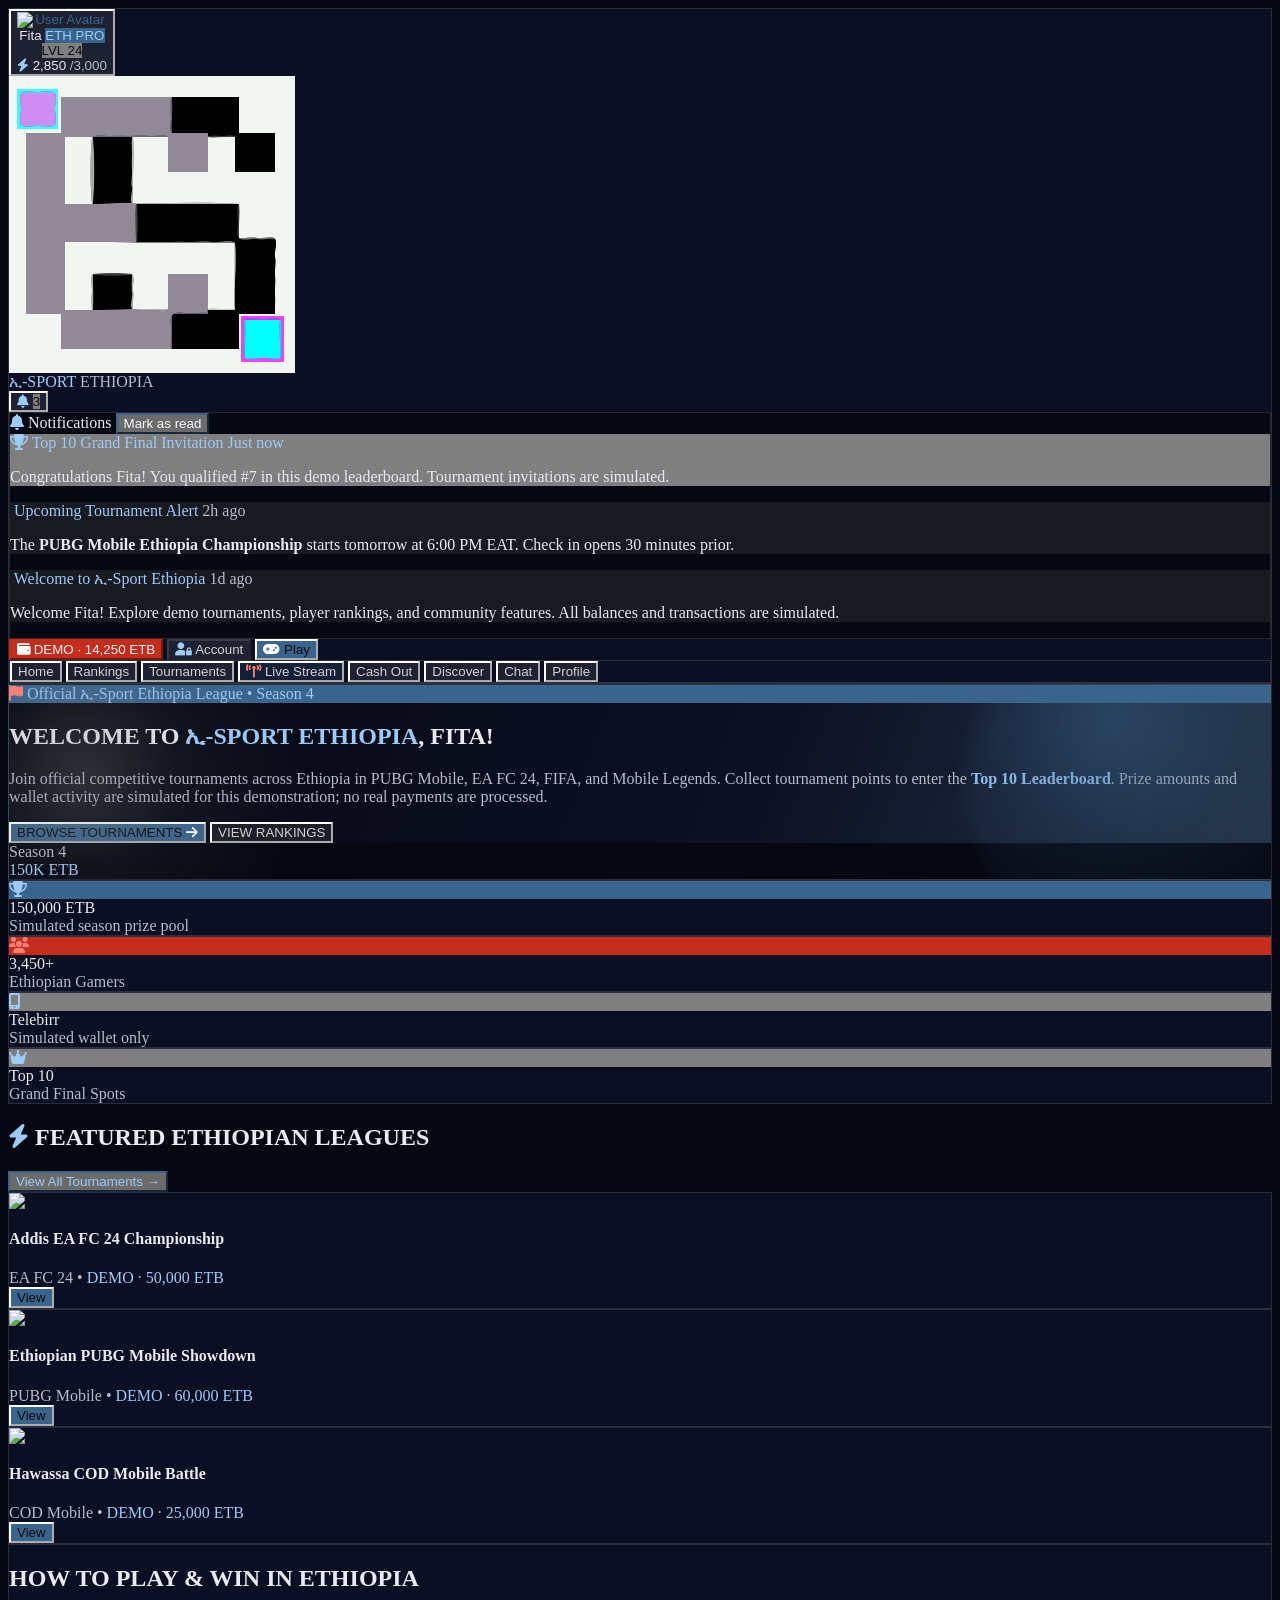
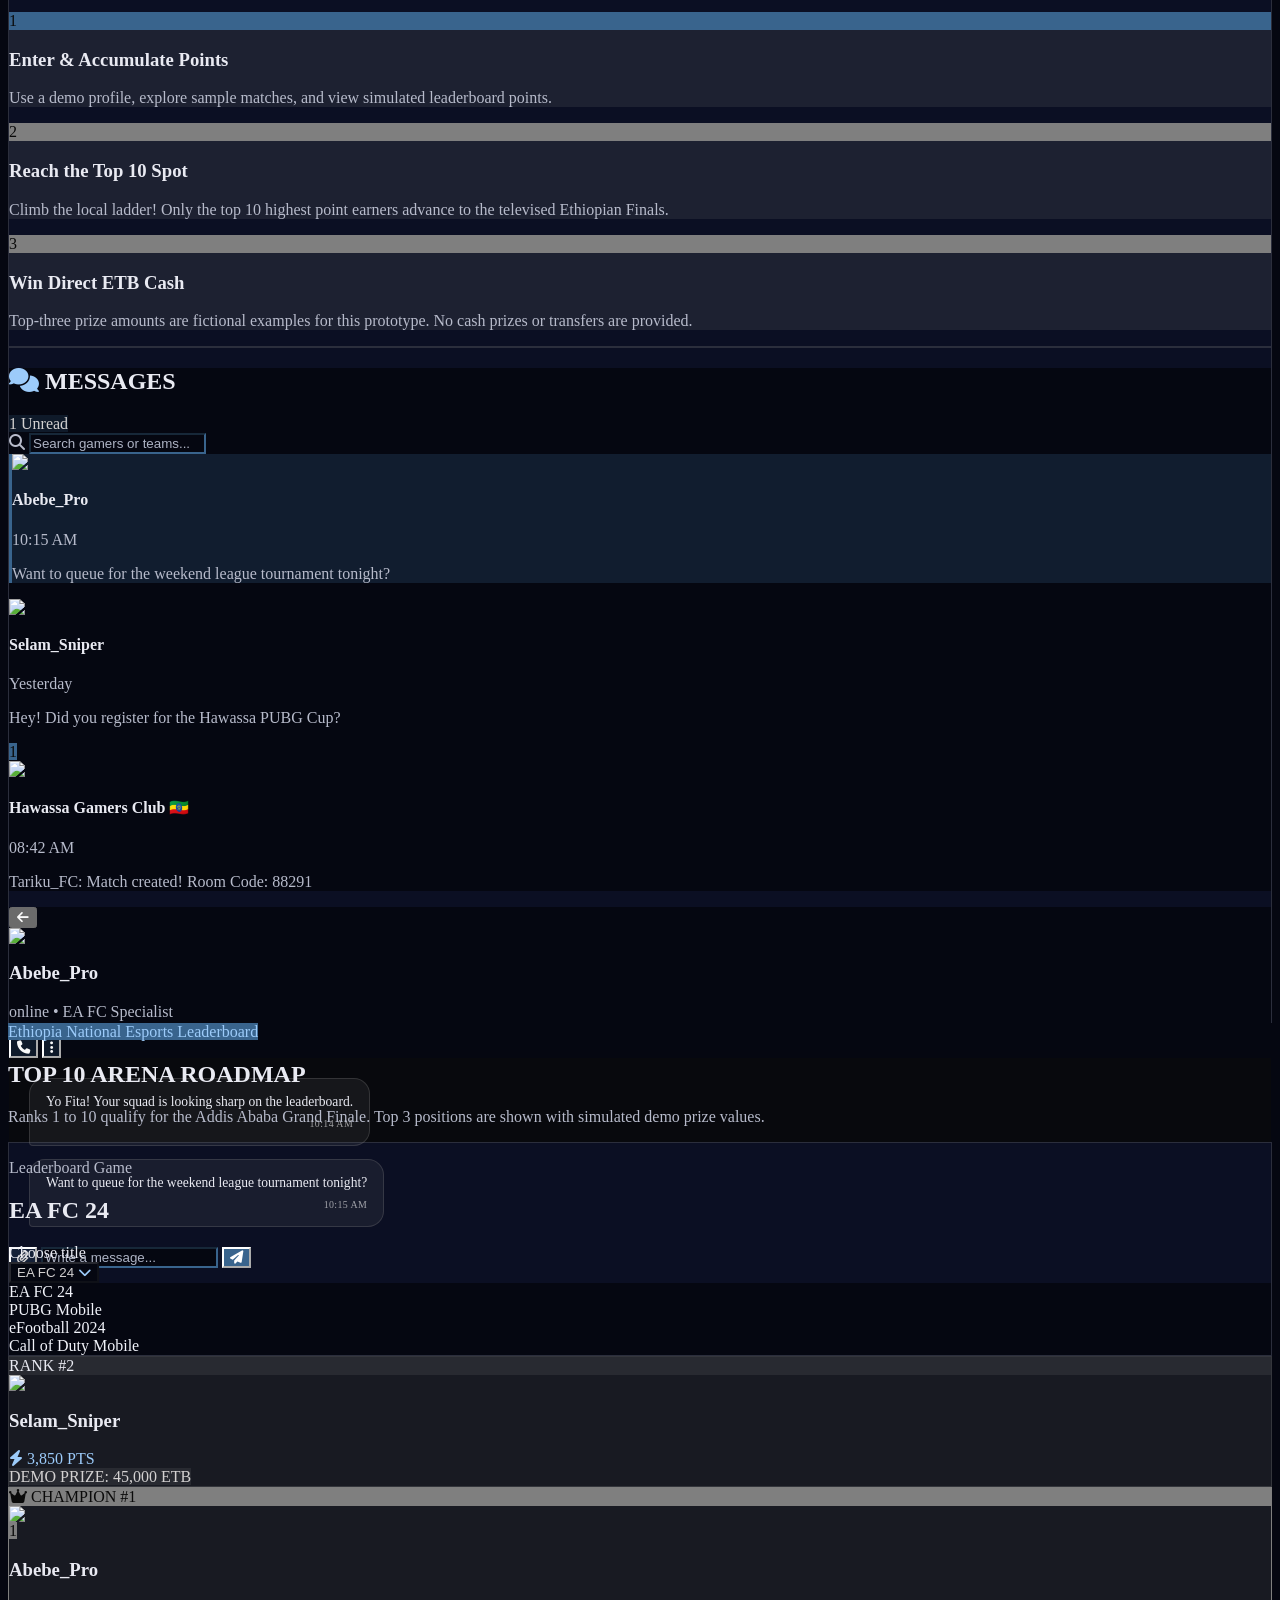
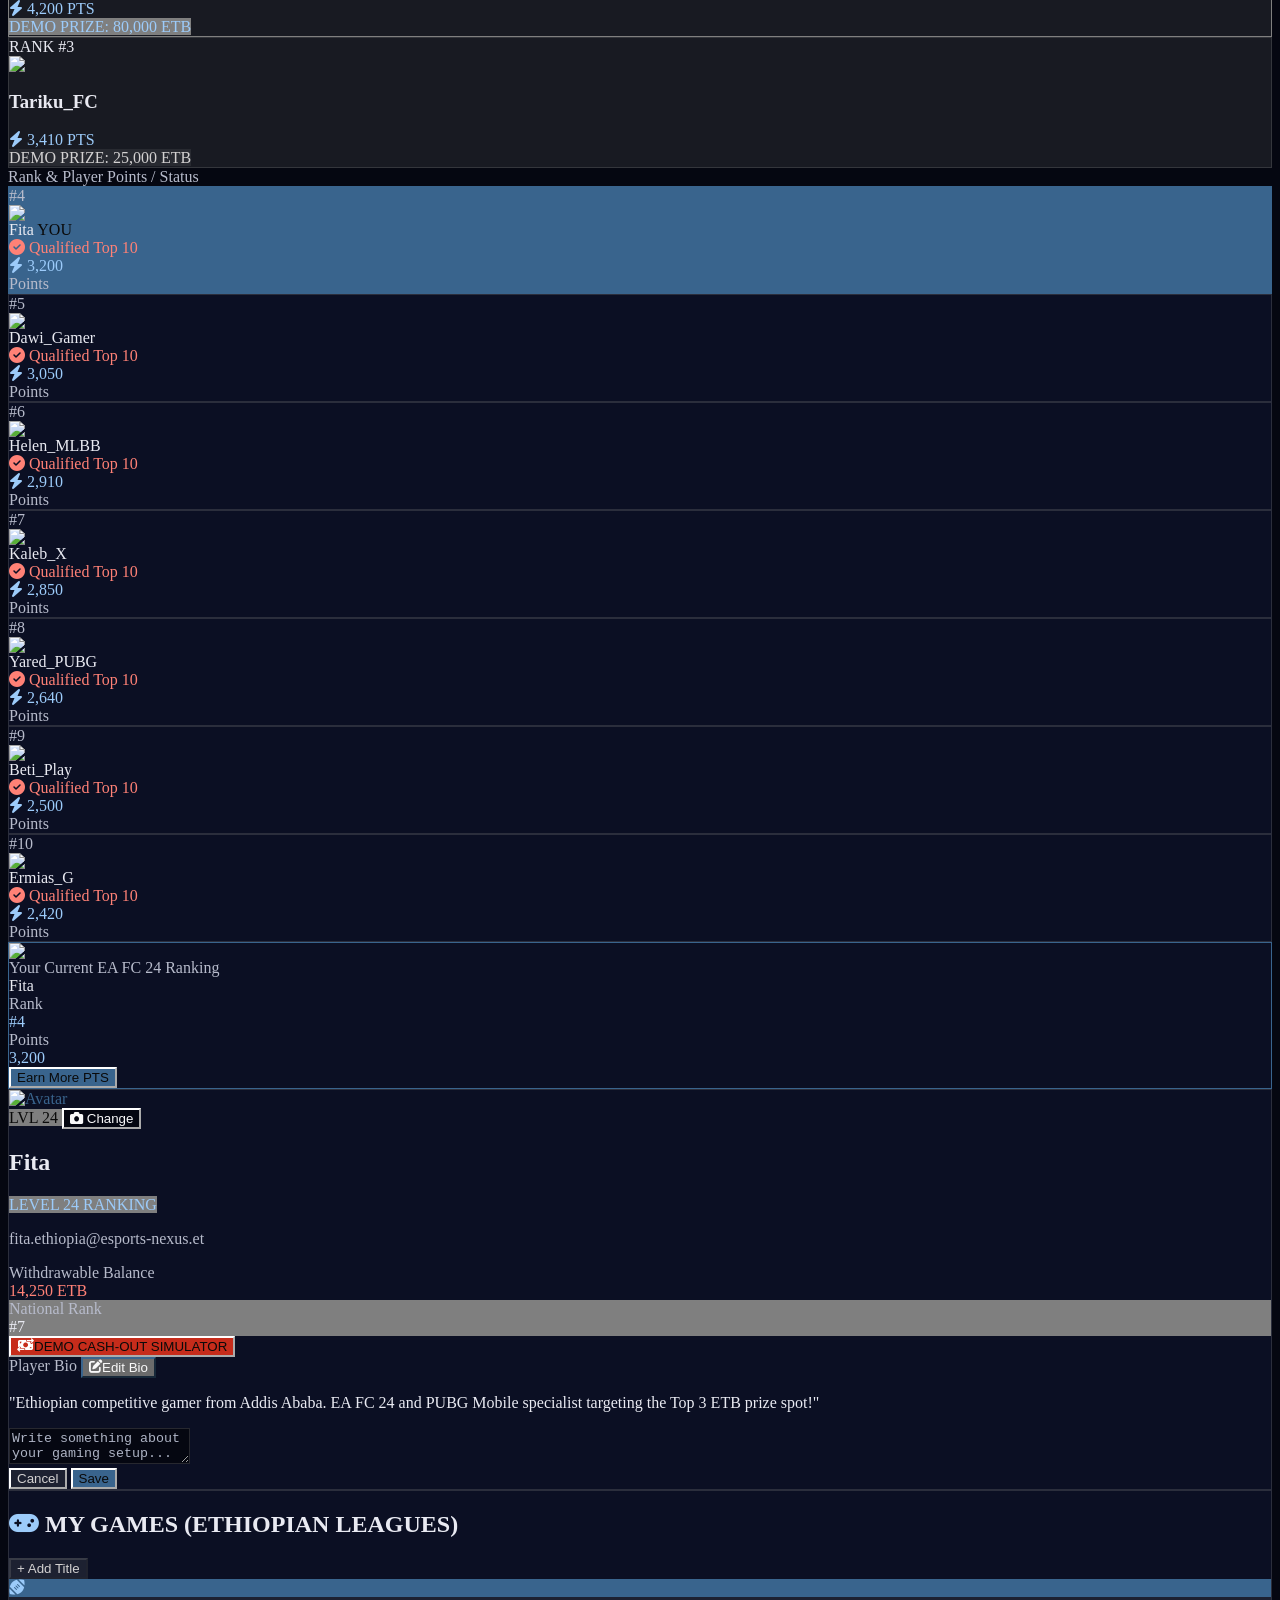
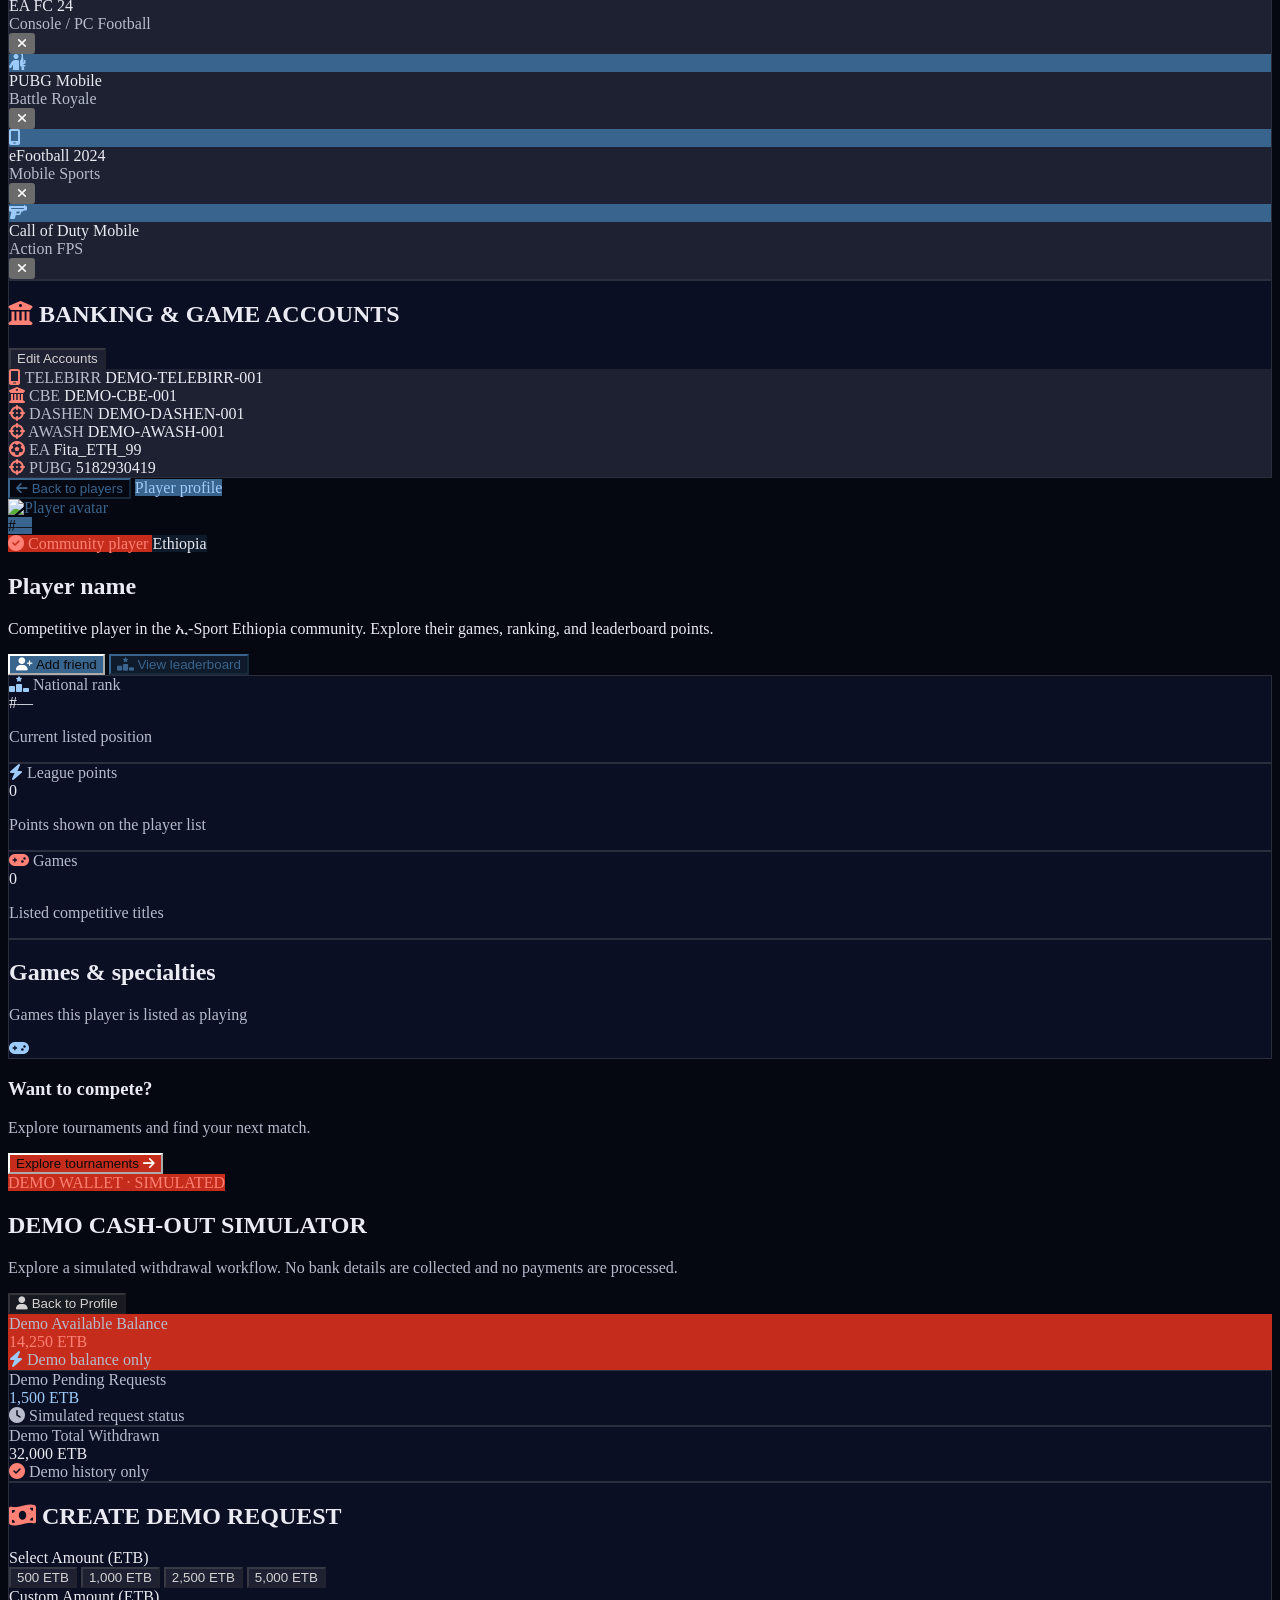
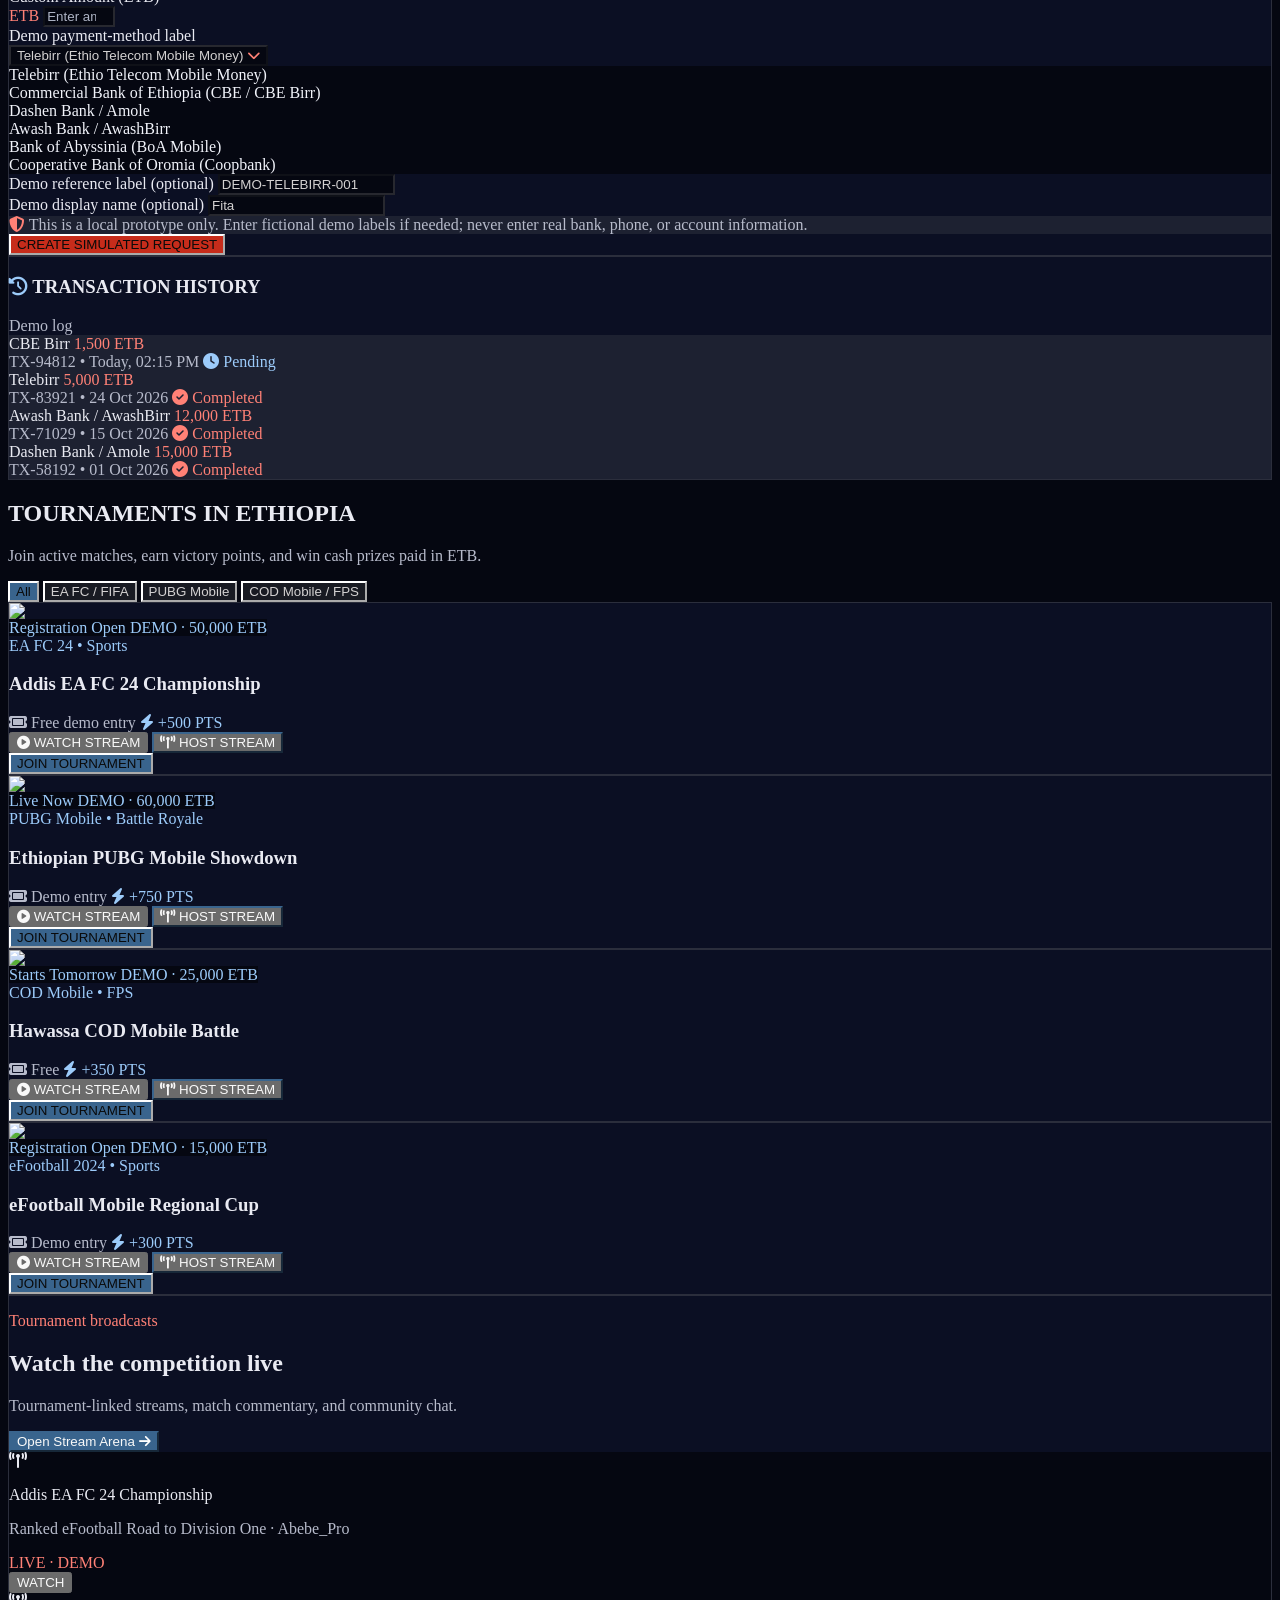
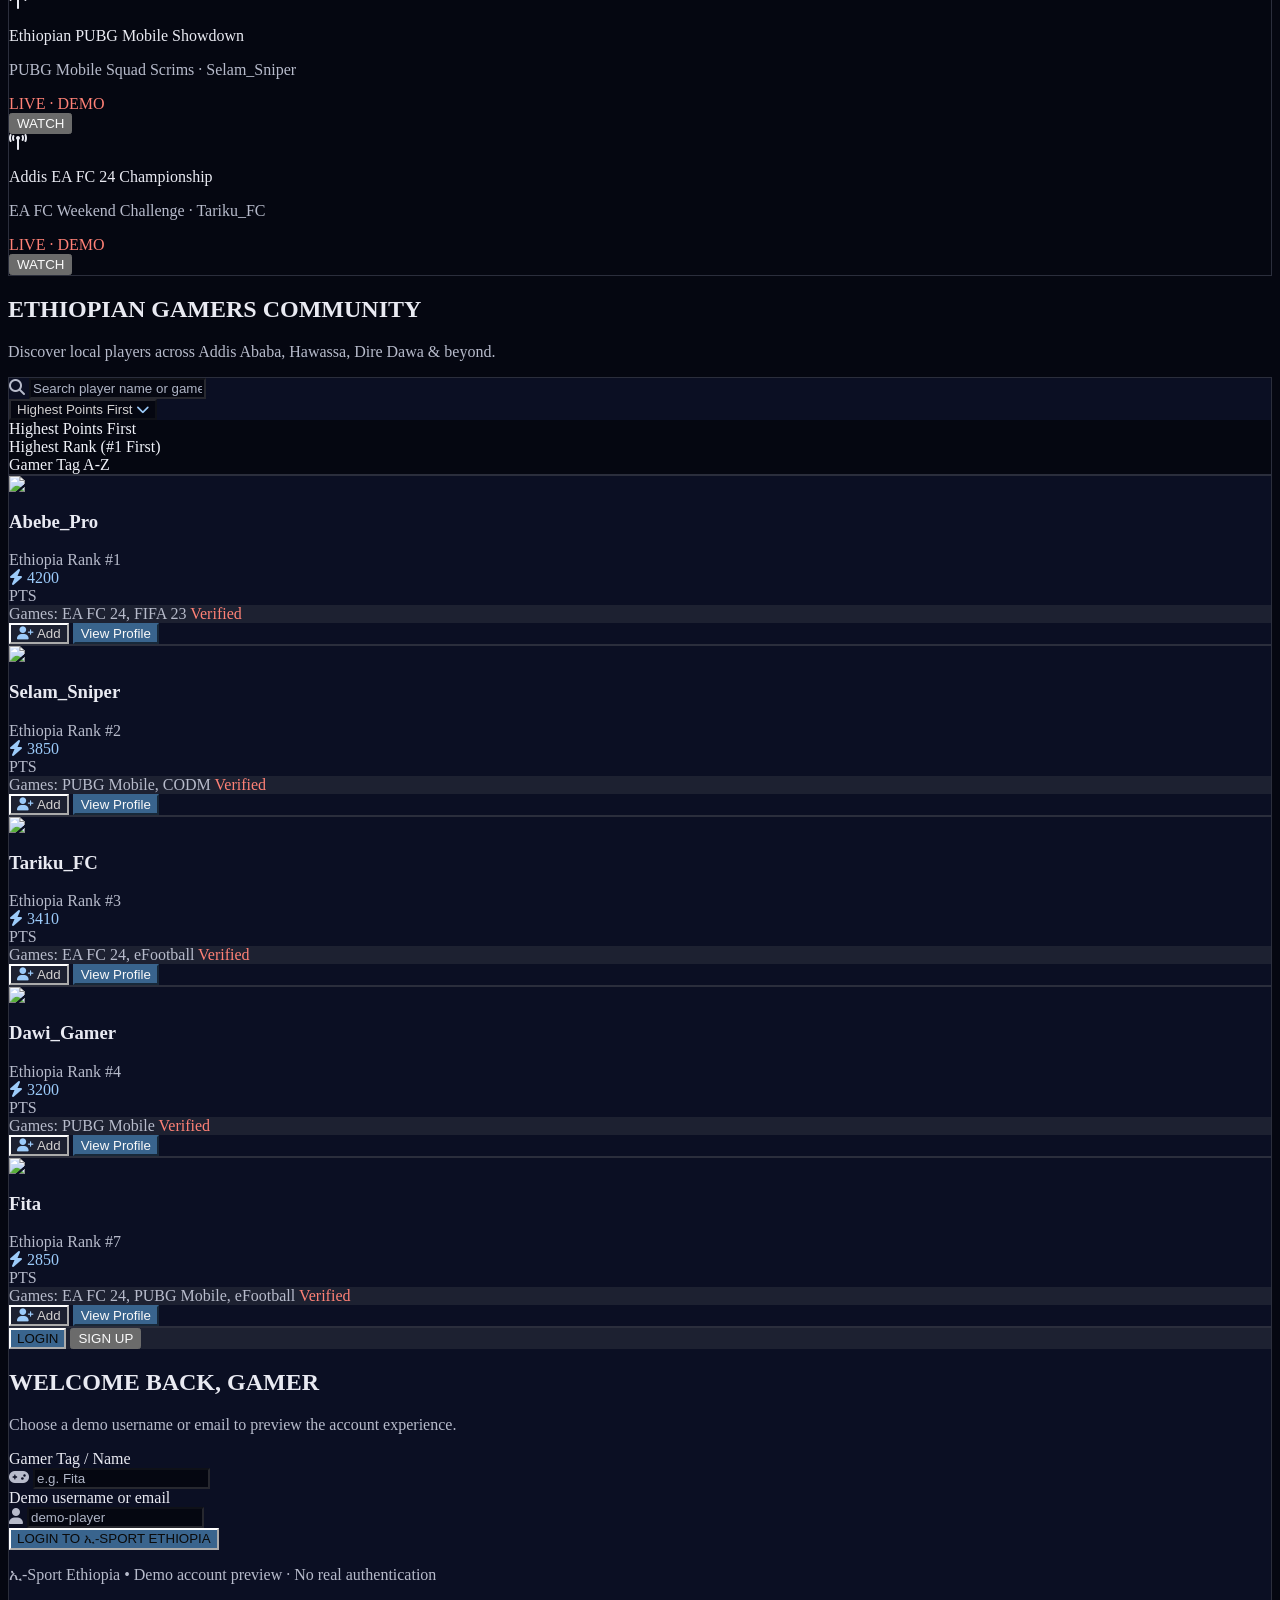
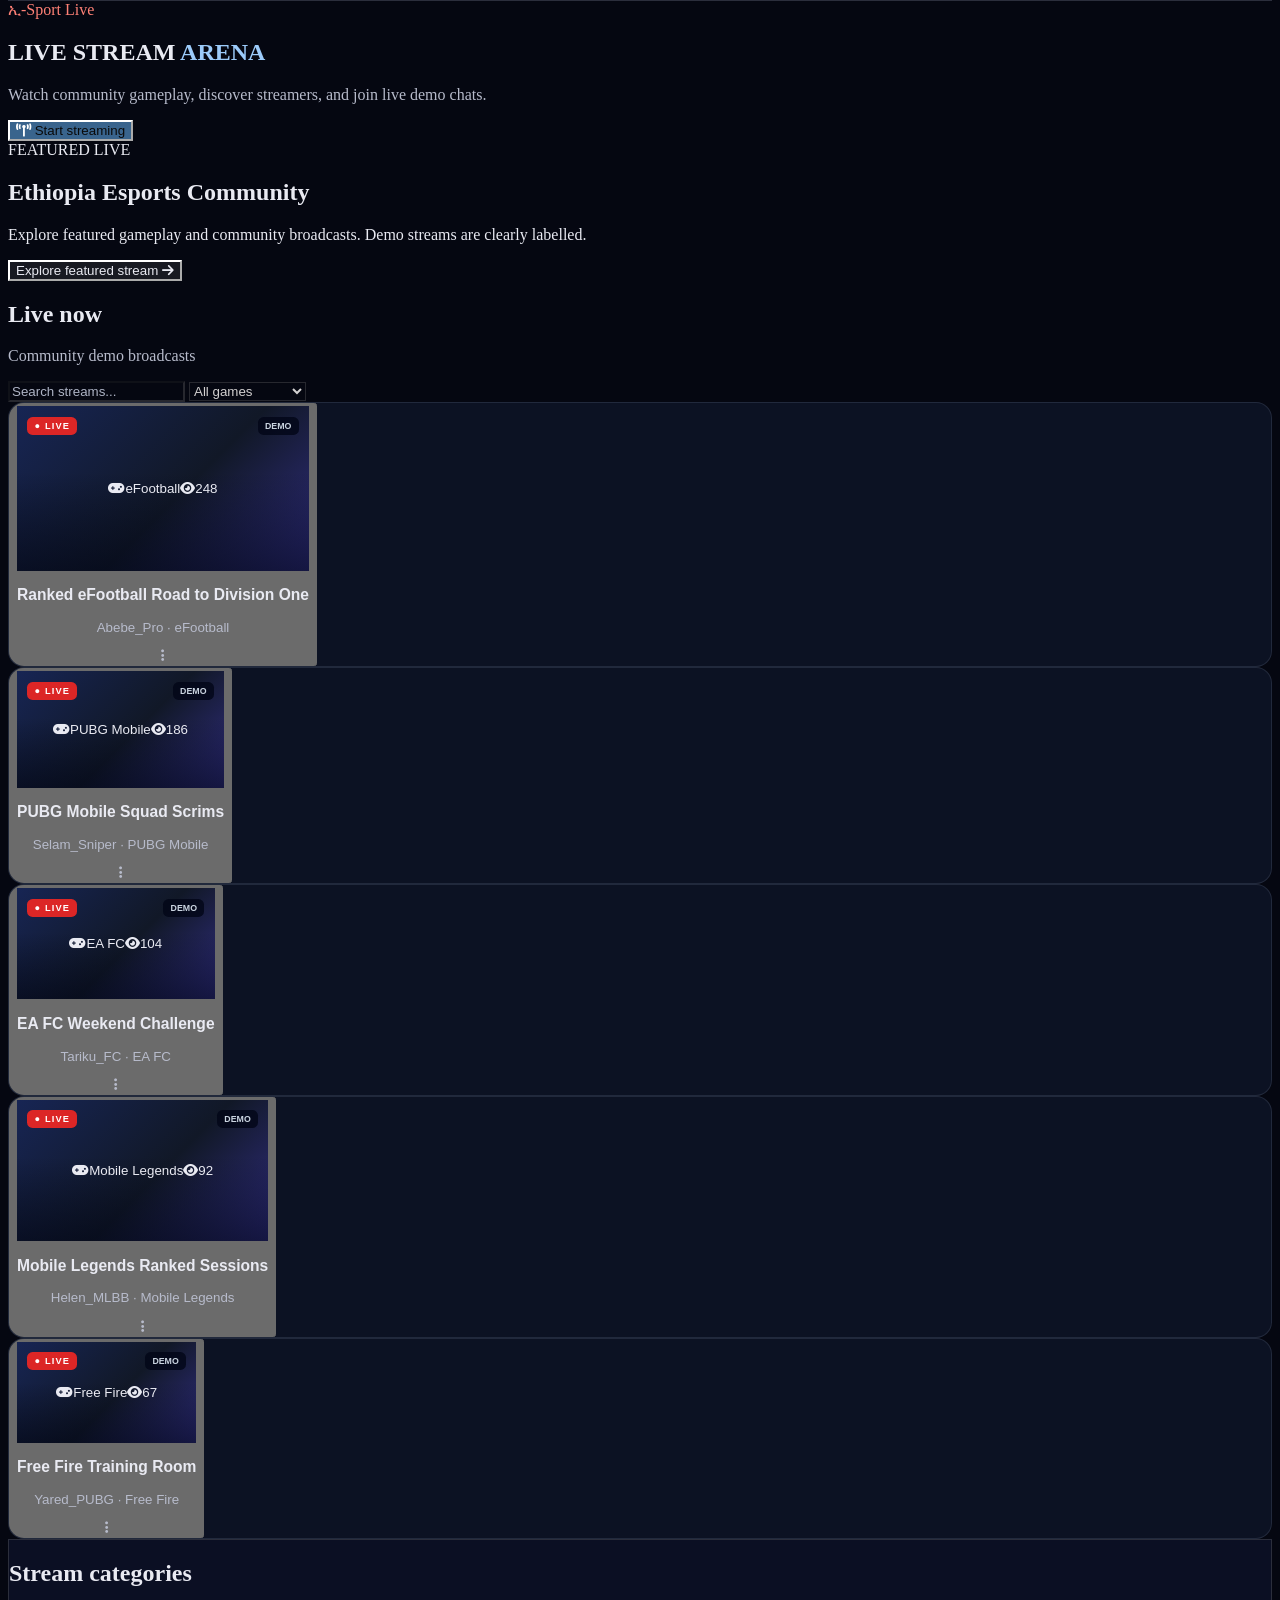
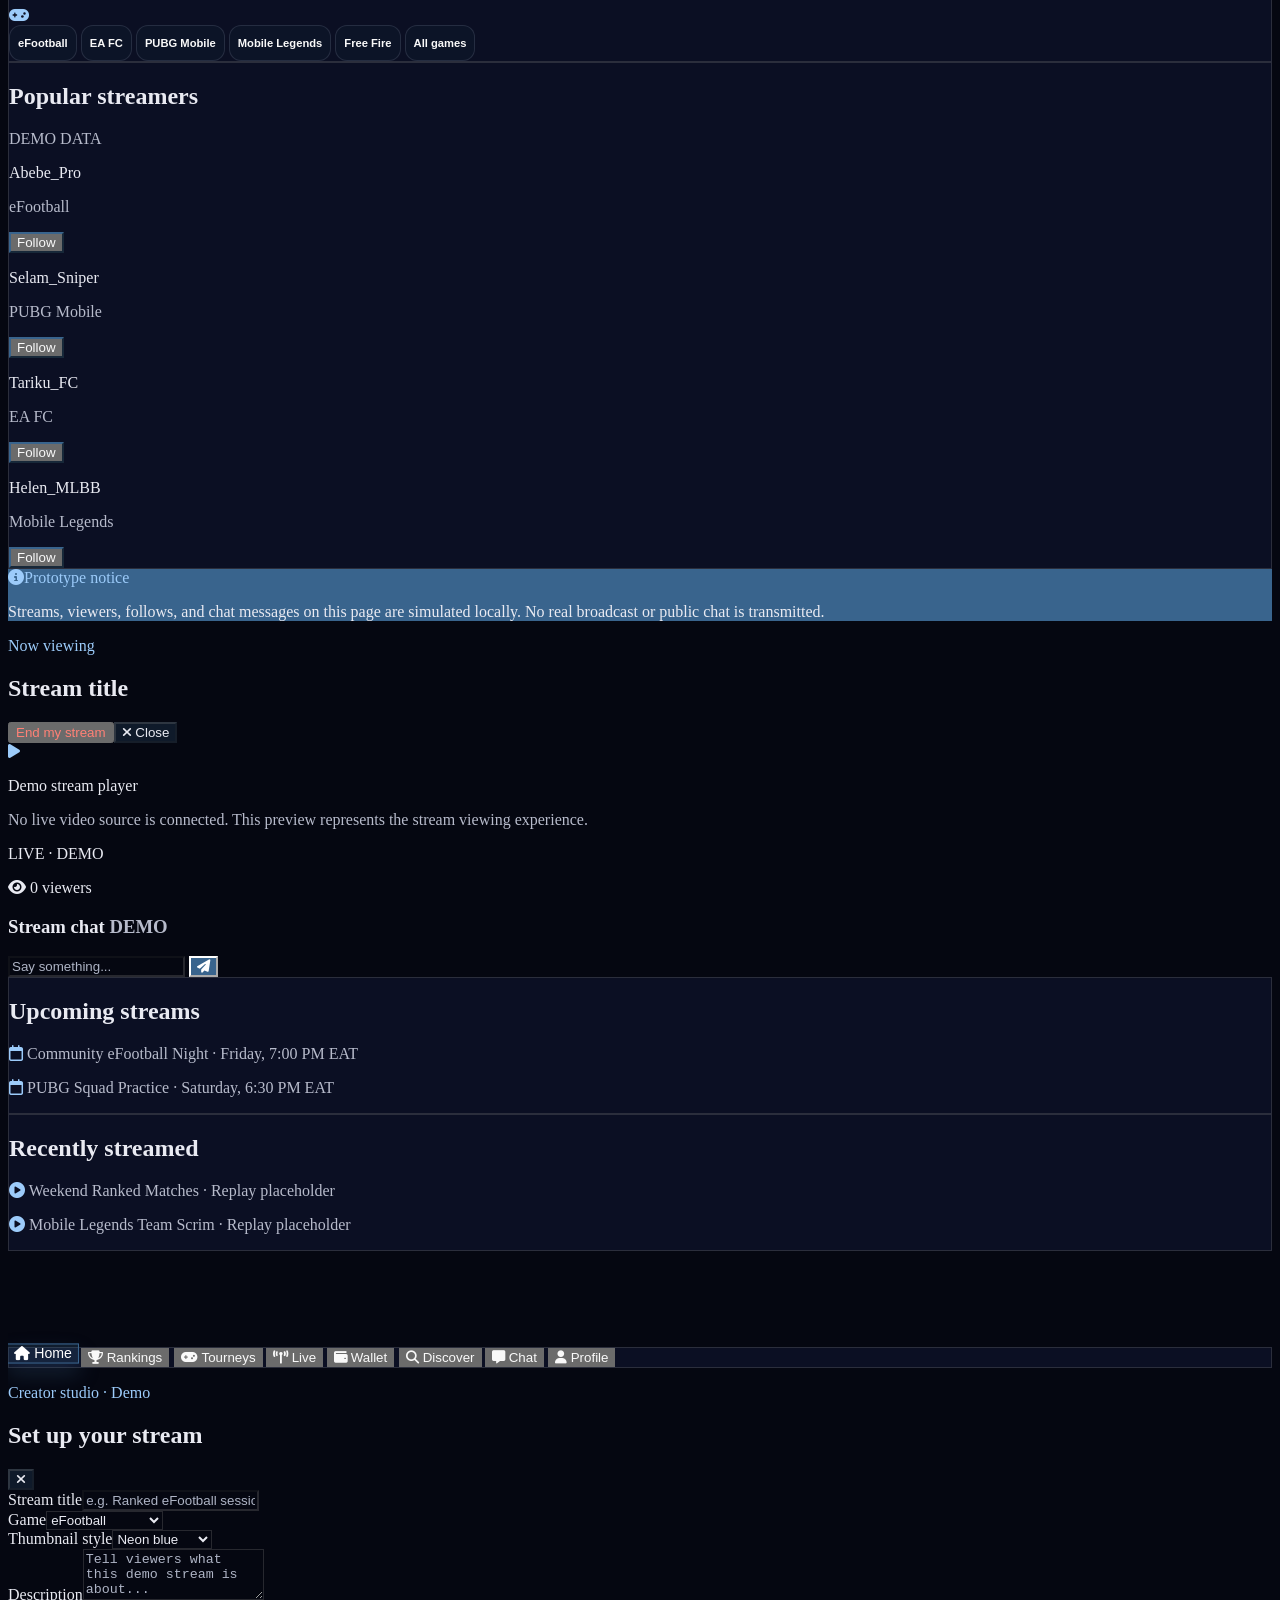
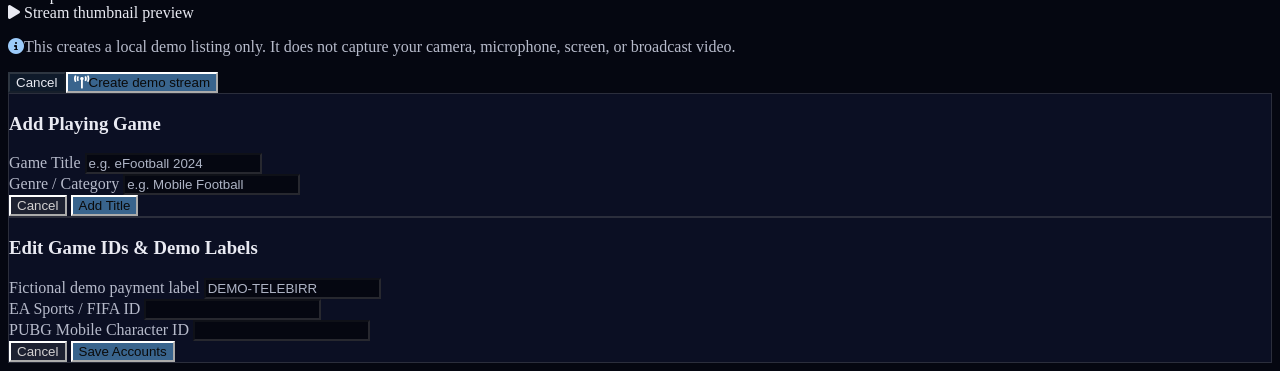
==== commit ad0e9342: "new futer (live stream)" ====
--- a/published-site/new design.html
+++ b/published-site/new design.html
@@ -652,6 +652,20 @@
       outline-offset: 2px;
     }
 
+  
+    /* Live Stream Center */
+    .stream-category{border:1px solid rgba(148,163,184,.18);background:rgba(15,23,42,.65);border-radius:.75rem;padding:.7rem .5rem;color:#cbd5e1;font-size:.7rem;font-weight:700;transition:all .18s ease}
+    .stream-category:hover,.stream-category:focus-visible{border-color:var(--theme-primary);background:rgba(57,100,141,.2);color:#fff}
+    .stream-card{min-width:0;overflow:hidden;border:1px solid rgba(148,163,184,.16);border-radius:1rem;background:rgba(15,23,42,.78);transition:transform .2s ease,border-color .2s ease,background .2s ease}
+    .stream-card:hover{transform:translateY(-3px);border-color:rgba(156,203,250,.55);background:rgba(20,29,48,.95)}
+    .stream-thumb{position:relative;display:flex;aspect-ratio:16/9;align-items:center;justify-content:center;overflow:hidden;background:linear-gradient(135deg,#172554,#111827 55%,#312e81)}
+    .stream-thumb:after{content:"";position:absolute;inset:0;background:linear-gradient(0deg,rgba(2,6,23,.6),transparent 60%)}
+    .stream-thumb>*{position:relative;z-index:1}
+    .stream-live-pill{position:absolute;left:.65rem;top:.65rem;z-index:2;border-radius:.35rem;background:#dc2626;padding:.25rem .45rem;color:white;font-size:.58rem;font-weight:900;letter-spacing:.12em}
+    .stream-demo-pill{position:absolute;right:.65rem;top:.65rem;z-index:2;border-radius:.35rem;background:rgba(2,6,23,.8);padding:.25rem .45rem;color:#cbd5e1;font-size:.55rem;font-weight:800}
+    @media(max-width:480px){#view-streams .stream-card{border-radius:.85rem}#view-streams #stream-watch-panel{padding:.75rem}}
+    @media(prefers-reduced-motion:reduce){.stream-card,.stream-category{transition:none!important}}
+
   </style>
 </head>
 <body class="h-full flex flex-col antialiased bg-slate-950 text-slate-100 transition-colors duration-200 pb-24 font-sans dark:bg-slate-950 dark:text-slate-100">
@@ -728,7 +742,7 @@
                   <span class="text-[9px] opacity-75">Just now</span>
                 </div>
                 <p class="text-xs text-slate-200 dark:text-slate-200 light:text-slate-800 leading-snug">
-                  Congratulations Fita! You qualified #7. You are officially invited to the <strong>Addis Ababa Grand Final Tournament</strong> at Skylight Hotel!
+                  Congratulations Fita! You qualified #7 in this demo leaderboard. Tournament invitations are simulated.
                 </p>
               </div>
 
@@ -748,7 +762,7 @@
                   <span class="text-[9px] text-slate-400">1d ago</span>
                 </div>
                 <p class="text-xs text-slate-300 dark:text-slate-300 light:text-slate-700 leading-snug">
-                  Welcome Fita! Start playing matches to accumulate tournament points and cash out winnings directly via Telebirr or CBE Birr.
+                  Welcome Fita! Explore demo tournaments, player rankings, and community features. All balances and transactions are simulated.
                 </p>
               </div>
             </div>
@@ -757,7 +771,7 @@
 
         <button onclick="navigateTo('cashout')" class="hidden sm:flex items-center gap-1.5 px-2.5 sm:px-3 py-1.5 sm:py-2 rounded-xl bg-brand-emerald/20 hover:bg-brand-emerald/30 border border-brand-emerald/40 text-brand-emerald dark:text-emerald-400 light:text-emerald-700 text-xs font-bold transition-all">
           <i class="fa-solid fa-wallet"></i>
-          <span id="header-balance">14,250 ETB</span>
+          <span id="header-balance">DEMO · 14,250 ETB</span>
         </button>
 
         <button id="auth-btn" onclick="navigateTo('auth')" class="hidden lg:flex items-center gap-2 px-3 py-2 rounded-xl bg-slate-800 dark:bg-slate-800 light:bg-slate-200 hover:bg-slate-700 light:hover:bg-slate-300 text-xs font-semibold border border-slate-700/60 light:border-slate-300 text-slate-200 dark:text-slate-200 light:text-slate-900">
@@ -776,6 +790,7 @@
         <button onclick="navigateTo('home'); toggleMobileMenu(false);" class="mobile-menu-item rounded-xl bg-slate-800 light:bg-slate-200 text-slate-200 light:text-slate-800 px-3 py-2">Home</button>
         <button onclick="navigateTo('rankings'); toggleMobileMenu(false);" class="mobile-menu-item rounded-xl bg-slate-800 light:bg-slate-200 text-slate-200 light:text-slate-800 px-3 py-2">Rankings</button>
         <button onclick="navigateTo('tournaments'); toggleMobileMenu(false);" class="mobile-menu-item rounded-xl bg-slate-800 light:bg-slate-200 text-slate-200 light:text-slate-800 px-3 py-2">Tournaments</button>
+        <button onclick="navigateTo('streams'); toggleMobileMenu(false);" class="mobile-menu-item rounded-xl bg-slate-800 text-slate-200 px-3 py-2"><i class="fa-solid fa-tower-broadcast mr-1 text-red-400"></i> Live Stream</button>
         <button onclick="navigateTo('cashout'); toggleMobileMenu(false);" class="mobile-menu-item rounded-xl bg-slate-800 light:bg-slate-200 text-slate-200 light:text-slate-800 px-3 py-2">Cash Out</button>
         <button onclick="navigateTo('search'); toggleMobileMenu(false);" class="mobile-menu-item rounded-xl bg-slate-800 light:bg-slate-200 text-slate-200 light:text-slate-800 px-3 py-2">Discover</button>
         <button onclick="navigateTo('chat'); toggleMobileMenu(false);" class="mobile-menu-item rounded-xl bg-slate-800 light:bg-slate-200 text-slate-200 light:text-slate-800 px-3 py-2">Chat</button>
@@ -803,7 +818,7 @@
             WELCOME TO <span class="text-brand-purple">ኢ-SPORT ETHIOPIA</span>, FITA!
           </h1>
           <p class="text-slate-300 dark:text-slate-300 light:text-slate-600 text-sm sm:text-base leading-relaxed max-w-2xl">
-            Join official competitive tournaments across Ethiopia in PUBG Mobile, EA FC 24, FIFA, and Mobile Legends. Collect tournament points to enter the <strong class="text-brand-gold">Top 10 Leaderboard</strong>. The top 3 champions win real cash payouts directly via <strong class="text-brand-emerald">Telebirr & CBE Birr</strong>!
+            Join official competitive tournaments across Ethiopia in PUBG Mobile, EA FC 24, FIFA, and Mobile Legends. Collect tournament points to enter the <strong class="text-brand-gold">Top 10 Leaderboard</strong>. Prize amounts and wallet activity are simulated for this demonstration; no real payments are processed.
           </p>
           <div class="pt-2 flex flex-wrap gap-3">
             <button onclick="navigateTo('tournaments')" class="px-5 py-3 sm:px-6 rounded-xl bg-brand-purple hover:bg-purple-700 text-white font-display font-extrabold text-xs sm:text-sm transition-all shadow-lg shadow-brand-purple/20">
@@ -830,7 +845,7 @@
           </div>
           <div>
             <div class="text-2xl font-display font-bold text-slate-100 dark:text-white light:text-slate-900">150,000 ETB</div>
-            <div class="text-xs text-slate-400 light:text-slate-500">Season Prize Pool</div>
+            <div class="text-xs text-slate-400 light:text-slate-500">Simulated season prize pool</div>
           </div>
         </div>
 
@@ -850,7 +865,7 @@
           </div>
           <div>
             <div class="text-2xl font-display font-bold text-slate-100 dark:text-white light:text-slate-900">Telebirr</div>
-            <div class="text-xs text-slate-400 light:text-slate-500">Instant Cashouts</div>
+            <div class="text-xs text-slate-400 light:text-slate-500">Simulated wallet only</div>
           </div>
         </div>
 
@@ -891,7 +906,7 @@
           <div class="space-y-2 p-4 rounded-xl bg-slate-900/60 dark:bg-slate-900/60 light:bg-slate-100 border border-slate-800 light:border-slate-300">
             <div class="w-8 h-8 rounded-full bg-brand-purple text-white font-display font-black flex items-center justify-center text-sm mb-3">1</div>
             <h3 class="font-bold text-slate-100 dark:text-white light:text-slate-900">Enter & Accumulate Points</h3>
-            <p class="text-xs text-slate-400 light:text-slate-600">Register with your Telebirr account, play in daily standard matches, and score leaderboard points.</p>
+            <p class="text-xs text-slate-400 light:text-slate-600">Use a demo profile, explore sample matches, and view simulated leaderboard points.</p>
           </div>
 
           <div class="space-y-2 p-4 rounded-xl bg-slate-900/60 dark:bg-slate-900/60 light:bg-slate-100 border border-slate-800 light:border-slate-300">
@@ -903,7 +918,7 @@
           <div class="space-y-2 p-4 rounded-xl bg-slate-900/60 dark:bg-slate-900/60 light:bg-slate-100 border border-slate-800 light:border-slate-300">
             <div class="w-8 h-8 rounded-full bg-brand-gold text-slate-950 font-display font-black flex items-center justify-center text-sm mb-3">3</div>
             <h3 class="font-bold text-slate-100 dark:text-white light:text-slate-900">Win Direct ETB Cash</h3>
-            <p class="text-xs text-slate-400 light:text-slate-600">The Top 3 finalists earn cash prizes (80,000 ETB, 45,000 ETB, and 25,000 ETB) deposited straight to Telebirr / CBE.</p>
+            <p class="text-xs text-slate-400 light:text-slate-600">Top-three prize amounts are fictional examples for this prototype. No cash prizes or transfers are provided.</p>
           </div>
 
         </div>
@@ -974,7 +989,7 @@
           TOP 10 ARENA ROADMAP
         </h1>
         <p class="text-xs sm:text-sm text-slate-400 light:text-slate-600 max-w-xl mx-auto">
-          Ranks 1 to 10 qualify for the Addis Ababa Grand Finale. Top 3 champions share the <span class="text-brand-gold font-bold">150,000 ETB Prize Pool</span>.
+          Ranks 1 to 10 qualify for the Addis Ababa Grand Finale. Top 3 positions are shown with simulated demo prize values.
         </p>
       </div>
 
@@ -1081,7 +1096,7 @@
               </div>
 
               <button onclick="navigateTo('cashout')" class="px-4 py-2.5 rounded-xl bg-brand-emerald hover:bg-emerald-600 text-slate-950 font-display font-black text-xs transition-all flex items-center gap-2 shadow-sm">
-                <i class="fa-solid fa-money-bill-transfer text-sm"></i> CASH OUT EARNINGS
+                <i class="fa-solid fa-money-bill-transfer text-sm"></i> DEMO CASH-OUT SIMULATOR
               </button>
             </div>
           </div>
@@ -1250,10 +1265,10 @@
       <div class="flex flex-col sm:flex-row sm:items-center justify-between gap-4">
         <div>
           <span class="text-xs font-bold uppercase tracking-widest text-brand-emerald px-3 py-1 rounded-full bg-brand-emerald/20 border border-brand-emerald/40">
-            Instant Payout Desk
+            DEMO WALLET · SIMULATED
           </span>
-          <h1 class="font-display font-black text-2xl sm:text-3xl text-slate-100 dark:text-white light:text-slate-900 mt-1">CASH OUT EARNINGS</h1>
-          <p class="text-xs sm:text-sm text-slate-400 light:text-slate-600">Transfer your tournament winnings directly to Telebirr, CBE, or any Ethiopian Bank.</p>
+          <h1 class="font-display font-black text-2xl sm:text-3xl text-slate-100 dark:text-white light:text-slate-900 mt-1">DEMO CASH-OUT SIMULATOR</h1>
+          <p class="text-xs sm:text-sm text-slate-400 light:text-slate-600">Explore a simulated withdrawal workflow. No bank details are collected and no payments are processed.</p>
         </div>
 
         <button onclick="navigateTo('profile')" class="self-start sm:self-auto px-3.5 py-2 rounded-xl bg-slate-800 light:bg-slate-200 text-xs font-bold text-slate-200 light:text-slate-800 border border-slate-700 light:border-slate-300">
@@ -1264,21 +1279,21 @@
       <!-- Balance Summary Cards -->
       <div class="grid grid-cols-1 sm:grid-cols-3 gap-4">
         <div class="glass-card p-4 rounded-2xl border border-brand-emerald/40 bg-brand-emerald/5">
-          <div class="text-xs text-slate-400 light:text-slate-600 uppercase font-semibold">Available Balance</div>
+          <div class="text-xs text-slate-400 light:text-slate-600 uppercase font-semibold">Demo Available Balance</div>
           <div class="font-display font-black text-2xl sm:text-3xl text-brand-emerald dark:text-emerald-400 light:text-emerald-700 mt-1" id="cashout-available-balance">14,250 ETB</div>
-          <div class="text-[10px] text-slate-400 light:text-slate-500 mt-1"><i class="fa-solid fa-bolt text-brand-gold mr-1"></i> Ready for withdrawal</div>
+          <div class="text-[10px] text-slate-400 light:text-slate-500 mt-1"><i class="fa-solid fa-bolt text-brand-gold mr-1"></i> Demo balance only</div>
         </div>
 
         <div class="glass-card p-4 rounded-2xl border border-slate-800 light:border-slate-300">
-          <div class="text-xs text-slate-400 light:text-slate-600 uppercase font-semibold">Pending Cashouts</div>
+          <div class="text-xs text-slate-400 light:text-slate-600 uppercase font-semibold">Demo Pending Requests</div>
           <div class="font-display font-black text-2xl sm:text-3xl text-brand-gold dark:text-amber-400 light:text-amber-700 mt-1" id="cashout-pending-balance">1,500 ETB</div>
-          <div class="text-[10px] text-slate-400 light:text-slate-500 mt-1"><i class="fa-solid fa-clock mr-1"></i> Processing via CBE Birr</div>
+          <div class="text-[10px] text-slate-400 light:text-slate-500 mt-1"><i class="fa-solid fa-clock mr-1"></i> Simulated request status</div>
         </div>
 
         <div class="glass-card p-4 rounded-2xl border border-slate-800 light:border-slate-300">
-          <div class="text-xs text-slate-400 light:text-slate-600 uppercase font-semibold">Total Lifetime Cashout</div>
+          <div class="text-xs text-slate-400 light:text-slate-600 uppercase font-semibold">Demo Total Withdrawn</div>
           <div class="font-display font-black text-2xl sm:text-3xl text-slate-100 dark:text-white light:text-slate-900 mt-1" id="cashout-total-withdrawn">32,000 ETB</div>
-          <div class="text-[10px] text-slate-400 light:text-slate-500 mt-1"><i class="fa-solid fa-circle-check text-brand-emerald mr-1"></i> Verified Payouts</div>
+          <div class="text-[10px] text-slate-400 light:text-slate-500 mt-1"><i class="fa-solid fa-circle-check text-brand-emerald mr-1"></i> Demo history only</div>
         </div>
       </div>
 
@@ -1287,7 +1302,7 @@
         <!-- Withdrawal Form Card -->
         <div class="lg:col-span-2 glass-card rounded-2xl p-6 border border-slate-800 light:border-slate-300 space-y-5">
           <h2 class="font-display font-bold text-lg text-slate-100 dark:text-white light:text-slate-900 flex items-center gap-2">
-            <i class="fa-solid fa-money-bill-wave text-brand-emerald"></i> REQUEST WITHDRAWAL
+            <i class="fa-solid fa-money-bill-wave text-brand-emerald"></i> CREATE DEMO REQUEST
           </h2>
 
           <form id="cashout-form" onsubmit="handleCashoutSubmit(event)" class="space-y-4">
@@ -1314,7 +1329,7 @@
 
             <!-- CUSTOM JAVASCRIPT DROPDOWN FOR BANK/PAYMENT GATEWAY SELECTOR -->
             <div class="space-y-1">
-              <label class="text-xs font-semibold text-slate-300 light:text-slate-700">Payment Gateway / Ethiopian Bank</label>
+              <label class="text-xs font-semibold text-slate-300 light:text-slate-700">Demo payment-method label</label>
               <div class="relative">
                 <button type="button" onclick="toggleDropdown('gateway-dropdown-menu', 'gateway-dropdown-arrow', event)" id="gateway-dropdown-btn" class="w-full flex items-center justify-between gap-3 bg-slate-900 light:bg-white border border-slate-800 light:border-slate-300 rounded-xl p-2.5 text-xs text-slate-100 light:text-slate-900 focus:outline-none focus:border-brand-emerald">
                   <span id="gateway-dropdown-selected" class="font-semibold">Telebirr (Ethio Telecom Mobile Money)</span>
@@ -1348,23 +1363,23 @@
             <!-- Account / Phone Details -->
             <div class="grid grid-cols-1 sm:grid-cols-2 gap-3">
               <div class="space-y-1">
-                <label class="text-xs font-semibold text-slate-300 light:text-slate-700">Account / Phone Number</label>
-                <input type="text" id="cashout-account" required placeholder="e.g. 100029384810 or +251 91..." class="w-full bg-slate-900 light:bg-white border border-slate-800 light:border-slate-300 rounded-xl p-2.5 text-xs text-slate-100 light:text-slate-900 focus:outline-none focus:border-brand-emerald">
+                <label class="text-xs font-semibold text-slate-300 light:text-slate-700">Demo reference label (optional)</label>
+                <input type="text" id="cashout-account" placeholder="Optional fictional reference" class="w-full bg-slate-900 light:bg-white border border-slate-800 light:border-slate-300 rounded-xl p-2.5 text-xs text-slate-100 light:text-slate-900 focus:outline-none focus:border-brand-emerald">
               </div>
 
               <div class="space-y-1">
-                <label class="text-xs font-semibold text-slate-300 light:text-slate-700">Account Holder Name</label>
-                <input type="text" id="cashout-holder" required placeholder="Fita (Matches Bank Record)" class="w-full bg-slate-900 light:bg-white border border-slate-800 light:border-slate-300 rounded-xl p-2.5 text-xs text-slate-100 light:text-slate-900 focus:outline-none focus:border-brand-emerald">
+                <label class="text-xs font-semibold text-slate-300 light:text-slate-700">Demo display name (optional)</label>
+                <input type="text" id="cashout-holder" placeholder="Optional demo name" class="w-full bg-slate-900 light:bg-white border border-slate-800 light:border-slate-300 rounded-xl p-2.5 text-xs text-slate-100 light:text-slate-900 focus:outline-none focus:border-brand-emerald">
               </div>
             </div>
 
             <div class="p-3 rounded-xl bg-slate-900/50 light:bg-slate-100 border border-slate-800 light:border-slate-300 text-[11px] text-slate-400 light:text-slate-600 flex items-center gap-2">
               <i class="fa-solid fa-shield-halved text-brand-emerald text-sm"></i>
-              <span>Payouts to Telebirr and CBE Birr are verified within 15–30 minutes during business hours. Zero transaction fees.</span>
+              <span>This is a local prototype only. Enter fictional demo labels if needed; never enter real bank, phone, or account information.</span>
             </div>
 
             <button type="submit" class="w-full py-3 rounded-xl bg-brand-emerald hover:bg-emerald-600 text-slate-950 font-display font-black text-xs transition-all uppercase tracking-wider">
-              CONFIRM WITHDRAWAL REQUEST
+              CREATE SIMULATED REQUEST
             </button>
 
           </form>
@@ -1376,7 +1391,7 @@
             <h3 class="font-display font-bold text-sm text-slate-100 dark:text-white light:text-slate-900 flex items-center gap-2">
               <i class="fa-solid fa-clock-rotate-left text-brand-purple"></i> TRANSACTION HISTORY
             </h3>
-            <span class="text-[10px] text-slate-400 light:text-slate-600">ETB Log</span>
+            <span class="text-[10px] text-slate-400 light:text-slate-600">Demo log</span>
           </div>
 
           <div id="cashout-history-list" class="space-y-3">
@@ -1408,6 +1423,14 @@
       <!-- Tournament Cards Grid -->
       <div class="grid grid-cols-1 md:grid-cols-2 lg:grid-cols-3 gap-6" id="tournaments-grid">
         <!-- Populated by JS -->
+      </div>
+
+      <div class="glass-card rounded-2xl border border-slate-800 p-4 sm:p-5 space-y-4">
+        <div class="flex flex-col gap-2 sm:flex-row sm:items-center sm:justify-between">
+          <div><p class="text-[10px] font-black uppercase tracking-[.2em] text-red-400">Tournament broadcasts</p><h2 class="mt-1 font-display text-lg font-black text-white">Watch the competition live</h2><p class="mt-1 text-xs text-slate-400">Tournament-linked streams, match commentary, and community chat.</p></div>
+          <button onclick="navigateTo('streams')" class="rounded-xl border border-brand-purple/40 px-3 py-2 text-xs font-bold text-brand-purple hover:bg-brand-purple/10">Open Stream Arena <i class="fa-solid fa-arrow-right ml-1"></i></button>
+        </div>
+        <div id="tournament-broadcast-list" class="grid grid-cols-1 gap-3 md:grid-cols-2"></div>
       </div>
     </section>
 
@@ -1470,7 +1493,7 @@
 
         <div class="text-center space-y-1 mb-6">
           <h2 id="auth-title" class="font-display font-black text-xl text-slate-100 dark:text-white light:text-slate-900">WELCOME BACK, GAMER</h2>
-          <p id="auth-subtitle" class="text-xs text-slate-400 light:text-slate-600">Enter your credentials or Telebirr registered phone to continue.</p>
+          <p id="auth-subtitle" class="text-xs text-slate-400 light:text-slate-600">Choose a demo username or email to preview the account experience.</p>
         </div>
 
         <form id="auth-form" onsubmit="handleAuthSubmit(event)" class="space-y-4">
@@ -1486,23 +1509,13 @@
 
           <!-- Email or Phone Field -->
           <div class="space-y-1">
-            <label class="text-xs font-semibold text-slate-300 light:text-slate-700">Email or Telebirr Phone</label>
+            <label class="text-xs font-semibold text-slate-300 light:text-slate-700">Demo username or email</label>
             <div class="relative">
-              <i class="fa-solid fa-phone absolute left-3.5 top-1/2 -translate-y-1/2 text-slate-500 text-xs"></i>
-              <input type="text" id="auth-email" required placeholder="+251 91 234 5678" class="w-full bg-slate-900 light:bg-white border border-slate-800 light:border-slate-300 rounded-xl pl-9 pr-3 py-2.5 text-xs text-slate-100 light:text-slate-900 focus:outline-none focus:border-brand-purple">
-            </div>
-          </div>
-
-          <!-- Password Field -->
-          <div class="space-y-1">
-            <label class="text-xs font-semibold text-slate-300 light:text-slate-700">Password</label>
-            <div class="relative">
-              <i class="fa-solid fa-lock absolute left-3.5 top-1/2 -translate-y-1/2 text-slate-500 text-xs"></i>
-              <input type="password" id="auth-password" required placeholder="••••••••" class="w-full bg-slate-900 light:bg-white border border-slate-800 light:border-slate-300 rounded-xl pl-9 pr-3 py-2.5 text-xs text-slate-100 light:text-slate-900 focus:outline-none focus:border-brand-purple">
-            </div>
-          </div>
-
-          <!-- Submit Button -->
+              <i class="fa-solid fa-user absolute left-3.5 top-1/2 -translate-y-1/2 text-slate-500 text-xs"></i>
+              <input type="text" id="auth-email" required placeholder="demo-player" class="w-full bg-slate-900 light:bg-white border border-slate-800 light:border-slate-300 rounded-xl pl-9 pr-3 py-2.5 text-xs text-slate-100 light:text-slate-900 focus:outline-none focus:border-brand-purple">
+            </div>
+          </div>
+<!-- Submit Button -->
           <button type="submit" id="auth-submit-btn" class="w-full py-3 rounded-xl bg-brand-purple hover:bg-purple-700 text-white font-display font-black text-sm transition-all">
             LOGIN TO ኢ-SPORT ETHIOPIA
           </button>
@@ -1510,18 +1523,134 @@
 
         <div class="mt-6 text-center">
           <p class="text-xs text-slate-500">
-            ኢ-Sport Ethiopia • Instant Telebirr & CBE Payout Verification
+            ኢ-Sport Ethiopia • Demo account preview · No real authentication
           </p>
         </div>
       </div>
     </section>
 
-  </main>
+  
+    <!-- LIVE STREAM CENTER -->
+    <section id="view-streams" class="view-panel hidden space-y-7">
+      <div class="flex flex-col gap-4 sm:flex-row sm:items-end sm:justify-between">
+        <div class="space-y-2">
+          <div class="inline-flex items-center gap-2 rounded-full border border-red-500/30 bg-red-500/10 px-3 py-1 text-[10px] font-bold uppercase tracking-[.2em] text-red-300">
+            <span class="h-2 w-2 animate-pulse rounded-full bg-red-500"></span> ኢ-Sport Live
+          </div>
+          <h1 class="font-display text-2xl font-black tracking-tight text-white sm:text-4xl">LIVE STREAM <span class="text-brand-purple">ARENA</span></h1>
+          <p class="max-w-2xl text-sm text-slate-400">Watch community gameplay, discover streamers, and join live demo chats.</p>
+        </div>
+        <button onclick="openStreamCreator()" class="inline-flex items-center justify-center gap-2 rounded-xl bg-brand-purple px-4 py-3 text-sm font-bold text-white shadow-lg transition hover:brightness-110">
+          <i class="fa-solid fa-tower-broadcast"></i> Start streaming
+        </button>
+      </div>
+
+      <div class="grid grid-cols-1 gap-5 xl:grid-cols-[minmax(0,1.65fr)_minmax(280px,.85fr)]">
+        <div class="space-y-4">
+          <div id="stream-featured" class="relative min-h-[220px] overflow-hidden rounded-2xl border border-slate-700 bg-slate-900 sm:min-h-[300px]">
+            <div class="absolute inset-0 bg-gradient-to-br from-indigo-950 via-slate-900 to-slate-950"></div>
+            <div class="relative flex min-h-[220px] flex-col justify-end p-6 sm:min-h-[300px]">
+              <span class="mb-3 inline-flex w-fit items-center gap-2 rounded-full bg-red-600 px-3 py-1 text-[10px] font-black tracking-widest text-white"><span class="h-2 w-2 rounded-full bg-white"></span> FEATURED LIVE</span>
+              <h2 class="font-display text-2xl font-black text-white sm:text-3xl">Ethiopia Esports Community</h2>
+              <p class="mt-2 max-w-xl text-sm text-slate-300">Explore featured gameplay and community broadcasts. Demo streams are clearly labelled.</p>
+              <button onclick="openStream('stream-1')" class="mt-5 w-fit rounded-xl bg-white px-5 py-3 text-xs font-extrabold text-slate-950 transition hover:bg-slate-200">Explore featured stream <i class="fa-solid fa-arrow-right ml-2"></i></button>
+            </div>
+          </div>
+
+          <div class="flex flex-col gap-3 sm:flex-row sm:items-center sm:justify-between">
+            <div>
+              <h2 class="font-display text-lg font-bold text-white">Live now</h2>
+              <p class="text-xs text-slate-400">Community demo broadcasts</p>
+            </div>
+            <div class="flex flex-wrap gap-2">
+              <input id="stream-search" type="search" oninput="renderStreams()" placeholder="Search streams..." aria-label="Search streams" class="w-full rounded-xl border border-slate-700 bg-slate-900 px-3 py-2 text-xs text-white placeholder:text-slate-500 sm:w-48">
+              <select id="stream-game-filter" onchange="streamCategory='all';renderStreams()" aria-label="Filter streams by game" class="rounded-xl border border-slate-700 bg-slate-900 px-3 py-2 text-xs text-white">
+                <option value="all">All games</option><option>eFootball</option><option>EA FC</option><option>PUBG Mobile</option><option>Mobile Legends</option><option>Free Fire</option>
+              </select>
+            </div>
+          </div>
+          <div id="stream-grid" class="grid grid-cols-1 gap-4 sm:grid-cols-2 2xl:grid-cols-3"></div>
+        </div>
+
+        <aside class="space-y-4">
+          <div class="glass-card rounded-2xl border border-slate-800 p-4">
+            <div class="mb-4 flex items-center justify-between">
+              <h2 class="font-display text-sm font-bold text-white">Stream categories</h2>
+              <i class="fa-solid fa-gamepad text-brand-purple"></i>
+            </div>
+            <div class="grid grid-cols-2 gap-2">
+              <button onclick="setStreamCategory('eFootball')" class="stream-category">eFootball</button>
+              <button onclick="setStreamCategory('EA FC')" class="stream-category">EA FC</button>
+              <button onclick="setStreamCategory('PUBG Mobile')" class="stream-category">PUBG Mobile</button>
+              <button onclick="setStreamCategory('Mobile Legends')" class="stream-category">Mobile Legends</button>
+              <button onclick="setStreamCategory('Free Fire')" class="stream-category">Free Fire</button>
+              <button onclick="setStreamCategory('all')" class="stream-category">All games</button>
+            </div>
+          </div>
+          <div class="glass-card rounded-2xl border border-slate-800 p-4">
+            <div class="mb-3 flex items-center justify-between">
+              <h2 class="font-display text-sm font-bold text-white">Popular streamers</h2>
+              <span class="text-[10px] text-slate-500">DEMO DATA</span>
+            </div>
+            <div id="streamer-list" class="space-y-3"></div>
+          </div>
+          <div class="rounded-2xl border border-brand-purple/30 bg-brand-purple/10 p-4">
+            <div class="flex items-center gap-2 text-brand-purple"><i class="fa-solid fa-circle-info"></i><span class="text-xs font-bold">Prototype notice</span></div>
+            <p class="mt-2 text-xs leading-relaxed text-slate-300">Streams, viewers, follows, and chat messages on this page are simulated locally. No real broadcast or public chat is transmitted.</p>
+          </div>
+        </aside>
+      </div>
+
+      <div id="stream-watch-panel" class="hidden space-y-4 rounded-2xl border border-slate-700 bg-slate-900/70 p-3 sm:p-5">
+        <div class="flex items-center justify-between gap-3">
+          <div><p class="text-[10px] font-bold uppercase tracking-widest text-brand-purple">Now viewing</p><h2 id="watch-title" class="mt-1 font-display text-lg font-bold text-white">Stream title</h2></div>
+          <div class="flex gap-2"><button onclick="endDemoStream()" class="rounded-lg border border-red-500/40 px-3 py-2 text-xs text-red-300 hover:bg-red-500/10">End my stream</button><button onclick="closeStreamWatch()" class="rounded-lg border border-slate-700 px-3 py-2 text-xs text-slate-300 hover:bg-slate-800"><i class="fa-solid fa-xmark mr-1"></i> Close</button></div>
+        </div>
+        <div class="grid grid-cols-1 gap-4 lg:grid-cols-[minmax(0,1.6fr)_minmax(260px,.7fr)]">
+          <div>
+            <div class="relative flex aspect-video items-center justify-center overflow-hidden rounded-xl border border-slate-700 bg-gradient-to-br from-indigo-950 via-slate-950 to-black">
+              <div class="px-6 text-center">
+                <div class="mx-auto mb-4 flex h-16 w-16 items-center justify-center rounded-2xl border border-white/10 bg-white/5 text-2xl text-brand-purple"><i class="fa-solid fa-play"></i></div>
+                <p class="font-display text-sm font-bold text-white">Demo stream player</p>
+                <p class="mt-2 text-xs text-slate-400">No live video source is connected. This preview represents the stream viewing experience.</p>
+              </div>
+              <span id="watch-status" class="absolute left-3 top-3 rounded-md bg-red-600 px-2 py-1 text-[9px] font-black tracking-widest text-white">LIVE · DEMO</span>
+            </div>
+            <div class="mt-3 flex flex-wrap items-center justify-between gap-3">
+              <div class="flex items-center gap-3"><img id="watch-avatar" src="" alt="" class="h-10 w-10 rounded-full object-cover"><div><p id="watch-streamer" class="text-sm font-bold text-white"></p><p id="watch-game" class="text-[11px] text-slate-400"></p></div></div>
+              <span id="watch-viewers" class="text-xs text-slate-300"><i class="fa-solid fa-eye mr-1"></i> 0 viewers</span>
+            </div>
+            <p id="watch-description" class="mt-3 text-sm leading-relaxed text-slate-400"></p>
+          </div>
+          <div class="flex min-h-[330px] flex-col overflow-hidden rounded-xl border border-slate-700 bg-slate-950">
+            <div class="border-b border-slate-800 px-4 py-3"><h3 class="text-sm font-bold text-white">Stream chat <span class="ml-1 text-[10px] font-normal text-slate-500">DEMO</span></h3></div>
+            <div id="stream-chat-messages" class="flex-1 space-y-3 overflow-y-auto p-3" aria-live="polite"></div>
+            <form onsubmit="sendStreamMessage(event)" class="flex gap-2 border-t border-slate-800 p-3">
+              <input id="stream-chat-input" maxlength="240" required placeholder="Say something..." class="min-w-0 flex-1 rounded-lg border border-slate-700 bg-slate-900 px-3 py-2 text-xs text-white">
+              <button class="rounded-lg bg-brand-purple px-3 py-2 text-xs font-bold text-white" aria-label="Send stream chat message"><i class="fa-solid fa-paper-plane"></i></button>
+            </form>
+          </div>
+        </div>
+      </div>
+
+      <div class="grid grid-cols-1 gap-4 md:grid-cols-2">
+        <div class="glass-card rounded-2xl border border-slate-800 p-4">
+          <h2 class="font-display text-sm font-bold text-white">Upcoming streams</h2>
+          <div class="mt-3 space-y-3 text-xs text-slate-400"><p><i class="fa-regular fa-calendar mr-2 text-brand-purple"></i> Community eFootball Night · Friday, 7:00 PM EAT</p><p><i class="fa-regular fa-calendar mr-2 text-brand-purple"></i> PUBG Squad Practice · Saturday, 6:30 PM EAT</p></div>
+        </div>
+        <div class="glass-card rounded-2xl border border-slate-800 p-4">
+          <h2 class="font-display text-sm font-bold text-white">Recently streamed</h2>
+          <div class="mt-3 space-y-3 text-xs text-slate-400"><p><i class="fa-solid fa-circle-play mr-2 text-brand-purple"></i> Weekend Ranked Matches · Replay placeholder</p><p><i class="fa-solid fa-circle-play mr-2 text-brand-purple"></i> Mobile Legends Team Scrim · Replay placeholder</p></div>
+        </div>
+      </div>
+    </section>
+
+</main>
 
 
   <!-- ================= FLOATING BOTTOM NAVIGATION BAR ================= -->
   <nav class="fixed bottom-2 sm:bottom-3 left-0 right-0 z-50 px-1 sm:px-4 pointer-events-none">
-    <div class="max-w-lg mx-auto pointer-events-auto rounded-2xl sm:rounded-3xl glass-card border border-slate-800/80 light:border-slate-300 shadow-2xl py-1 sm:py-2 px-1 sm:px-3 backdrop-blur-md">
+    <div class="max-w-2xl mx-auto pointer-events-auto rounded-2xl sm:rounded-3xl glass-card border border-slate-800/80 light:border-slate-300 shadow-2xl py-1 sm:py-2 px-1 sm:px-3 backdrop-blur-md">
       <div class="flex items-center justify-around gap-0.5 sm:gap-1">
 
         <button onclick="navigateTo('home')" class="nav-tab-btn active flex flex-col items-center gap-0.5 text-brand-purple dark:text-purple-400 light:text-purple-700 transition-colors py-0.5 px-1 sm:px-3 rounded-xl min-w-0" data-target="home">
@@ -1539,9 +1668,14 @@
           <span class="text-[8px] xs:text-[9px] sm:text-[10px] font-semibold tracking-wide truncate max-w-full">Tourneys</span>
         </button>
 
+        <button onclick="navigateTo('streams')" class="nav-tab-btn flex flex-col items-center gap-0.5 text-slate-400 transition-colors py-0.5 px-1 sm:px-3 rounded-xl min-w-0" data-target="streams">
+          <i class="fa-solid fa-tower-broadcast text-sm sm:text-lg shrink-0"></i>
+          <span class="text-[8px] xs:text-[9px] sm:text-[10px] font-semibold tracking-wide truncate max-w-full">Live</span>
+        </button>
+
         <button onclick="navigateTo('cashout')" class="nav-tab-btn flex flex-col items-center gap-0.5 text-slate-400 dark:text-slate-400 light:text-slate-600 hover:text-slate-200 light:hover:text-slate-900 transition-colors py-0.5 px-1 sm:px-3 rounded-xl min-w-0" data-target="cashout">
           <i class="fa-solid fa-wallet text-sm sm:text-lg shrink-0"></i>
-          <span class="text-[8px] xs:text-[9px] sm:text-[10px] font-semibold tracking-wide truncate max-w-full">Cash Out</span>
+          <span class="text-[8px] xs:text-[9px] sm:text-[10px] font-semibold tracking-wide truncate max-w-full">Wallet</span>
         </button>
 
         <button onclick="navigateTo('search')" class="nav-tab-btn flex flex-col items-center gap-0.5 text-slate-400 dark:text-slate-400 light:text-slate-600 hover:text-slate-200 light:hover:text-slate-900 transition-colors py-0.5 px-1 sm:px-3 rounded-xl min-w-0" data-target="search">
@@ -1563,6 +1697,26 @@
     </div>
   </nav>
 
+
+
+  <!-- Live Stream Creator Modal (demo only) -->
+  <div id="stream-create-modal" class="fixed inset-0 z-[70] hidden items-center justify-center overflow-y-auto bg-slate-950/85 p-4 backdrop-blur-sm" role="dialog" aria-modal="true" aria-labelledby="stream-create-title">
+    <form onsubmit="startDemoStream(event)" class="my-auto w-full max-w-lg space-y-4 rounded-2xl border border-slate-700 bg-slate-900 p-5 shadow-2xl sm:p-6">
+      <div class="flex items-start justify-between gap-3">
+        <div><p class="text-[10px] font-bold uppercase tracking-widest text-brand-purple">Creator studio · Demo</p><h2 id="stream-create-title" class="mt-1 font-display text-xl font-black text-white">Set up your stream</h2></div>
+        <button type="button" onclick="closeStreamCreator()" aria-label="Close stream creator" class="rounded-lg border border-slate-700 px-3 py-2 text-slate-300 hover:bg-slate-800"><i class="fa-solid fa-xmark"></i></button>
+      </div>
+      <div class="space-y-1"><label for="demo-stream-title" class="text-xs font-semibold text-slate-300">Stream title</label><input id="demo-stream-title" maxlength="90" required placeholder="e.g. Ranked eFootball session" class="w-full rounded-xl border border-slate-700 bg-slate-950 px-3 py-3 text-sm text-white placeholder:text-slate-500"></div>
+      <div class="grid grid-cols-1 gap-3 sm:grid-cols-2">
+        <div class="space-y-1"><label for="demo-stream-game" class="text-xs font-semibold text-slate-300">Game</label><select id="demo-stream-game" class="w-full rounded-xl border border-slate-700 bg-slate-950 px-3 py-3 text-sm text-white"><option>eFootball</option><option>EA FC</option><option>PUBG Mobile</option><option>Mobile Legends</option><option>Free Fire</option></select></div>
+        <div class="space-y-1"><label for="demo-stream-theme" class="text-xs font-semibold text-slate-300">Thumbnail style</label><select id="demo-stream-theme" class="w-full rounded-xl border border-slate-700 bg-slate-950 px-3 py-3 text-sm text-white"><option value="from-indigo-950 via-slate-900 to-cyan-950">Neon blue</option><option value="from-violet-950 via-slate-900 to-fuchsia-950">Violet arena</option><option value="from-amber-950 via-slate-900 to-red-950">Red combat</option><option value="from-emerald-950 via-slate-900 to-teal-950">Emerald field</option></select></div>
+      </div>
+      <div class="space-y-1"><label for="demo-stream-description" class="text-xs font-semibold text-slate-300">Description</label><textarea id="demo-stream-description" maxlength="300" rows="3" placeholder="Tell viewers what this demo stream is about..." class="w-full resize-y rounded-xl border border-slate-700 bg-slate-950 px-3 py-3 text-sm text-white placeholder:text-slate-500"></textarea></div>
+      <div id="demo-stream-preview" class="flex aspect-video items-center justify-center rounded-xl border border-slate-700 bg-gradient-to-br from-indigo-950 via-slate-900 to-cyan-950"><span class="text-xs font-bold text-white/80"><i class="fa-solid fa-play mr-2"></i> Stream thumbnail preview</span></div>
+      <p class="text-[11px] leading-relaxed text-slate-400"><i class="fa-solid fa-circle-info mr-1 text-brand-purple"></i>This creates a local demo listing only. It does not capture your camera, microphone, screen, or broadcast video.</p>
+      <div class="flex flex-col-reverse gap-2 sm:flex-row sm:justify-end"><button type="button" onclick="closeStreamCreator()" class="rounded-xl border border-slate-700 px-4 py-3 text-xs font-bold text-slate-300 hover:bg-slate-800">Cancel</button><button type="submit" class="rounded-xl bg-brand-purple px-5 py-3 text-xs font-black text-white hover:brightness-110"><i class="fa-solid fa-tower-broadcast mr-2"></i>Create demo stream</button></div>
+    </form>
+  </div>
 
   <!-- ================= MODALS ================= -->
 
@@ -1590,11 +1744,11 @@
   <!-- Edit Handles Modal -->
   <div id="edit-handles-modal" class="fixed inset-0 z-50 bg-slate-950/80 backdrop-blur-sm hidden flex items-center justify-center p-4">
     <div class="glass-card w-full max-w-sm rounded-2xl p-6 border border-slate-800 space-y-4">
-      <h3 class="font-display font-bold text-lg text-slate-100 dark:text-white light:text-slate-900">Edit Game IDs & Telebirr</h3>
+      <h3 class="font-display font-bold text-lg text-slate-100 dark:text-white light:text-slate-900">Edit Game IDs & Demo Labels</h3>
       <div class="space-y-3">
         <div>
-          <label class="text-xs text-slate-400">Telebirr Account Phone</label>
-          <input type="text" id="handle-telebirr" class="w-full bg-slate-900 light:bg-white border border-slate-800 light:border-slate-300 rounded-xl p-2 text-xs text-slate-100 light:text-slate-900">
+          <label class="text-xs text-slate-400">Fictional demo payment label</label>
+          <input type="text" id="handle-telebirr" placeholder="DEMO-TELEBIRR" class="w-full bg-slate-900 light:bg-white border border-slate-800 light:border-slate-300 rounded-xl p-2 text-xs text-slate-100 light:text-slate-900">
         </div>
         <div>
           <label class="text-xs text-slate-400">EA Sports / FIFA ID</label>
@@ -1629,10 +1783,10 @@
         rank: 7,
         bio: "Ethiopian competitive gamer from Addis Ababa. EA FC 24 and PUBG Mobile specialist targeting the Top 3 ETB prize spot!",
         handles: {
-          telebirr: "+251 91 198 7654",
-          cbe: "100029384810",
-          dashen: "+251 91 198 7654",
-          awash: "+251 91 198 7654",
+          telebirr: "DEMO-TELEBIRR-001",
+          cbe: "DEMO-CBE-001",
+          dashen: "DEMO-DASHEN-001",
+          awash: "DEMO-AWASH-001",
           ea: "Fita_ETH_99",
           pubg: "5182930419"
         },
@@ -1721,10 +1875,10 @@
         rank: player.rank || 1,
         bio: `${player.gamertag} is a competitive Ethiopian gamer focused on high-pressure matches and regional tournament battles.`,
         handles: {
-          telebirr: "+251 9" + Math.floor(10000000 + Math.random() * 90000000).toString().slice(0, 8),
-          cbe: String(Math.floor(1000000000 + Math.random() * 9000000000)),
+          telebirr: "DEMO-TELEBIRR",
+          cbe: "DEMO-CBE",
           ea: `${player.gamertag}_ID`,
-          pubg: String(Math.floor(100000000 + Math.random() * 900000000))
+          pubg: "DEMO-PUBG-ID"
         },
         playingGames: normalized.map((name, index) => ({
           name,
@@ -1737,19 +1891,44 @@
       };
     }
 
-    function openPlayerProfile(player) {
+    function profileSlug(value) {
+      return String(value || '').trim().toLowerCase().replace(/[^a-z0-9]+/g, '-').replace(/^-|-$/g, '');
+    }
+
+    function openPlayerProfile(player, options = {}) {
       if (!player) return;
 
       // Keep the signed-in user's private account page separate.
-      if (player.gamertag === appState.currentUser.gamertag) {
+      if (String(player.gamertag || '').toLowerCase() === String(appState.currentUser.gamertag || '').toLowerCase()) {
         appState.profileUser = null;
+        const url = new URL(window.location.href);
+        url.searchParams.delete('profile');
+        if (!options.fromUrl) history.pushState({}, '', url);
         navigateTo('profile');
         return;
       }
 
       appState.publicPlayer = player;
       renderPublicPlayerProfile(player);
+      if (!options.fromUrl) {
+        const url = new URL(window.location.href);
+        url.searchParams.set('profile', profileSlug(player.gamertag));
+        history.pushState({ profile: profileSlug(player.gamertag) }, '', url);
+      }
       navigateTo('player-profile');
+    }
+
+    function loadProfileFromUrl() {
+      const requested = new URLSearchParams(window.location.search).get('profile');
+      if (!requested) return false;
+      const target = profileSlug(requested);
+      const player = leaderboardData.find(item => profileSlug(item.gamertag) === target);
+      if (!player) {
+        showToast('That player profile could not be found.');
+        return false;
+      }
+      openPlayerProfile(player, { fromUrl: true });
+      return true;
     }
 
     function renderPublicPlayerProfile(player) {
@@ -1883,10 +2062,10 @@
     };
 
     const tournamentsData = [
-      { title: "Addis EA FC 24 Championship", game: "EA FC 24", genre: "Sports", entry: "Free / Telebirr Verified", prizePool: "50,000 ETB", pointsReward: "+500 PTS", status: "Registration Open", image: "https://images.unsplash.com/photo-1511512578047-dfb367046420?w=500&auto=format&fit=crop&q=80" },
-      { title: "Ethiopian PUBG Mobile Showdown", game: "PUBG Mobile", genre: "Battle Royale", entry: "100 ETB / Telebirr", prizePool: "60,000 ETB", pointsReward: "+750 PTS", status: "Live Now", image: "https://images.unsplash.com/photo-1542751371-adc38448a05e?w=500&auto=format&fit=crop&q=80" },
+      { title: "Addis EA FC 24 Championship", game: "EA FC 24", genre: "Sports", entry: "Free demo entry", prizePool: "50,000 ETB", pointsReward: "+500 PTS", status: "Registration Open", image: "https://images.unsplash.com/photo-1511512578047-dfb367046420?w=500&auto=format&fit=crop&q=80" },
+      { title: "Ethiopian PUBG Mobile Showdown", game: "PUBG Mobile", genre: "Battle Royale", entry: "Demo entry", prizePool: "60,000 ETB", pointsReward: "+750 PTS", status: "Live Now", image: "https://images.unsplash.com/photo-1542751371-adc38448a05e?w=500&auto=format&fit=crop&q=80" },
       { title: "Hawassa COD Mobile Battle", game: "COD Mobile", genre: "FPS", entry: "Free", prizePool: "25,000 ETB", pointsReward: "+350 PTS", status: "Starts Tomorrow", image: "https://images.unsplash.com/photo-1538481199705-c710c4e965fc?w=500&auto=format&fit=crop&q=80" },
-      { title: "eFootball Mobile Regional Cup", game: "eFootball 2024", genre: "Sports", entry: "50 ETB / CBE Birr", prizePool: "15,000 ETB", pointsReward: "+300 PTS", status: "Registration Open", image: "https://images.unsplash.com/photo-1508098682722-e99c43a406b2?w=500&auto=format&fit=crop&q=80" }
+      { title: "eFootball Mobile Regional Cup", game: "eFootball 2024", genre: "Sports", entry: "Demo entry", prizePool: "15,000 ETB", pointsReward: "+300 PTS", status: "Registration Open", image: "https://images.unsplash.com/photo-1508098682722-e99c43a406b2?w=500&auto=format&fit=crop&q=80" }
     ];
 
     const competitorsData = [
@@ -1996,6 +2175,12 @@
     // --- Core Navigation Handler ---
     function navigateTo(tabName) {
       appState.currentTab = tabName;
+      if (!['player-profile'].includes(tabName) && new URLSearchParams(window.location.search).has('profile')) {
+        const url = new URL(window.location.href);
+        url.searchParams.delete('profile');
+        history.replaceState({}, '', url);
+      }
+      if (tabName === 'streams') renderStreams();
 
       document.querySelectorAll('.view-panel').forEach(panel => {
         panel.classList.add('hidden');
@@ -2185,7 +2370,7 @@
           </div>
           <div class="pt-2 border-t border-slate-800 light:border-slate-300">
             <span class="inline-block px-3 py-1 rounded-lg bg-slate-800 light:bg-slate-200 text-slate-200 light:text-slate-900 text-xs font-bold">
-              PRIZE: ${top2.prize}
+              DEMO PRIZE: ${top2.prize}
             </span>
           </div>
         </div>
@@ -2205,7 +2390,7 @@
           </div>
           <div class="pt-2 border-t border-slate-800 light:border-slate-300">
             <span class="inline-block px-4 py-1.5 rounded-xl bg-brand-gold/20 light:bg-amber-100 text-brand-gold dark:text-amber-300 light:text-amber-900 text-xs font-black border border-brand-gold/40">
-              PRIZE: ${top1.prize}
+              DEMO PRIZE: ${top1.prize}
             </span>
           </div>
         </div>
@@ -2222,7 +2407,7 @@
           </div>
           <div class="pt-2 border-t border-slate-800 light:border-slate-300">
             <span class="inline-block px-3 py-1 rounded-lg bg-slate-800 light:bg-slate-200 text-slate-200 light:text-slate-900 text-xs font-bold">
-              PRIZE: ${top3.prize}
+              DEMO PRIZE: ${top3.prize}
             </span>
           </div>
         </div>
@@ -2301,7 +2486,7 @@
       if (document.getElementById('profile-email')) document.getElementById('profile-email').innerText = profileUser.email;
       if (document.getElementById('header-points')) document.getElementById('header-points').innerText = profileUser.points.toLocaleString();
       if (document.getElementById('profile-balance')) document.getElementById('profile-balance').innerText = profileUser.balance.toLocaleString();
-      if (document.getElementById('header-balance')) document.getElementById('header-balance').innerText = `${profileUser.balance.toLocaleString()} ETB`;
+      if (document.getElementById('header-balance')) document.getElementById('header-balance').innerText = `DEMO · ${profileUser.balance.toLocaleString()} ETB`;
       if (document.getElementById('profile-rank')) document.getElementById('profile-rank').innerText = profileUser.rank;
       if (document.getElementById('bio-text')) document.getElementById('bio-text').innerText = `"${profileUser.bio}"`;
 
@@ -2402,34 +2587,34 @@
 
     function handleCashoutSubmit(event) {
       event.preventDefault();
-      const amt = parseInt(document.getElementById('cashout-amount').value);
-      const gateway = appState.selectedGateway;
-      const account = document.getElementById('cashout-account').value;
-
-      if (!amt || amt < 100) {
-        showToast("Minimum withdrawal amount is 100 ETB.");
+      const amountInput = document.getElementById('cashout-amount');
+      const amt = Number(amountInput?.value);
+      const gateway = appState.selectedGateway || 'Demo method';
+
+      if (!Number.isFinite(amt) || amt < 100) {
+        showToast("Enter a demo amount of at least 100 ETB.");
         return;
       }
-
       if (amt > appState.currentUser.balance) {
-        showToast("Insufficient balance for this withdrawal.");
+        showToast("The demo balance is not sufficient for this simulated request.");
         return;
       }
 
+      // Local prototype bookkeeping only. No payment provider is contacted.
       appState.currentUser.balance -= amt;
       appState.currentUser.pendingBalance += amt;
-
       appState.currentUser.transactions.unshift({
-        txId: `TX-${Math.floor(10000 + Math.random() * 90000)}`,
-        gateway: gateway,
+        txId: `DEMO-${Math.floor(10000 + Math.random() * 90000)}`,
+        gateway: `DEMO · ${gateway}`,
         amount: `${amt.toLocaleString()} ETB`,
         date: "Just Now",
-        status: "Pending"
+        status: "Simulated"
       });
 
       renderCashout();
       renderProfile();
-      showToast(`Withdrawal request for ${amt.toLocaleString()} ETB via ${gateway} submitted!`);
+      document.getElementById('cashout-form')?.reset();
+      showToast(`Demo request for ${amt.toLocaleString()} ETB created locally. No money was transferred.`);
     }
 
     // --- Render Tournaments Grid ---
@@ -2451,7 +2636,7 @@
                 ${t.status}
               </span>
               <span class="absolute bottom-2 right-3 font-display font-black text-base text-brand-gold bg-slate-950/80 px-2 py-0.5 rounded-lg">
-                ${t.prizePool}
+                DEMO · ${t.prizePool}
               </span>
             </div>
 
@@ -2468,14 +2653,18 @@
             </div>
           </div>
 
-          <div class="p-4 pt-0">
-            <button onclick="joinTournament('${t.title}')" class="w-full py-2.5 rounded-xl bg-brand-purple hover:bg-purple-700 text-white font-display font-black text-xs transition-colors">
-              JOIN TOURNAMENT
-            </button>
+          <div class="p-4 pt-0 space-y-2">
+            <div class="grid grid-cols-2 gap-2">
+              <button onclick="watchTournamentBroadcast('${safeText(t.title)}')" class="rounded-xl border border-red-500/40 bg-red-500/10 px-2 py-2.5 text-[10px] font-black text-red-300 hover:bg-red-500/20"><i class="fa-solid fa-circle-play mr-1"></i> WATCH STREAM</button>
+              <button onclick="hostTournamentBroadcast('${safeText(t.title)}','${safeText(t.game)}')" class="rounded-xl border border-slate-700 px-2 py-2.5 text-[10px] font-black text-slate-200 hover:border-brand-purple hover:text-white"><i class="fa-solid fa-tower-broadcast mr-1"></i> HOST STREAM</button>
+            </div>
+            <button onclick="joinTournament('${safeText(t.title)}')" class="w-full py-2.5 rounded-xl bg-brand-purple hover:bg-purple-700 text-white font-display font-black text-xs transition-colors">JOIN TOURNAMENT</button>
           </div>
         `;
         grid.appendChild(card);
       });
+
+      renderTournamentBroadcasts();
 
       if (homeFeatured && homeFeatured.children.length === 0) {
         tournamentsData.slice(0, 3).forEach(t => {
@@ -2486,7 +2675,7 @@
               <img src="${t.image}" class="w-12 h-12 rounded-lg object-cover border border-slate-700">
               <div>
                 <h4 class="font-bold text-sm text-slate-100 dark:text-white light:text-slate-900">${t.title}</h4>
-                <div class="text-xs text-slate-400 light:text-slate-600">${t.game} • <span class="text-brand-gold font-bold">${t.prizePool}</span></div>
+                <div class="text-xs text-slate-400 light:text-slate-600">${t.game} • <span class="text-brand-gold font-bold">DEMO · ${t.prizePool}</span></div>
               </div>
             </div>
             <button onclick="navigateTo('tournaments')" class="px-3 py-1.5 rounded-lg bg-brand-purple text-white font-bold text-xs">
@@ -2554,6 +2743,53 @@
       });
     }
 
+    function renderTournamentBroadcasts() {
+      const host = document.getElementById('tournament-broadcast-list');
+      if (!host) return;
+      const linked = demoStreams.filter(stream => stream.tournamentTitle && stream.status === 'live');
+      host.replaceChildren();
+      if (!linked.length) {
+        const empty = document.createElement('p');
+        empty.className = 'col-span-full rounded-xl border border-dashed border-slate-700 p-5 text-center text-xs text-slate-400';
+        empty.textContent = 'No tournament broadcasts are live right now. You can host a demo stream from any tournament card.';
+        host.appendChild(empty);
+        return;
+      }
+      linked.forEach(stream => {
+        const item = document.createElement('article');
+        item.className = 'flex min-w-0 items-center gap-3 rounded-xl border border-slate-700/80 bg-slate-950/50 p-3';
+        item.innerHTML = `<div class="flex h-12 w-16 shrink-0 items-center justify-center rounded-lg bg-gradient-to-br ${safeText(stream.theme)}"><i class="fa-solid fa-tower-broadcast text-xl text-white"></i></div><div class="min-w-0 flex-1"><p class="truncate text-xs font-bold text-white">${safeText(stream.tournamentTitle)}</p><p class="truncate text-[10px] text-slate-400">${safeText(stream.title)} · ${safeText(stream.streamer)}</p><span class="mt-1 inline-flex items-center gap-1 text-[9px] font-black text-red-400"><span class="h-1.5 w-1.5 rounded-full bg-red-500"></span> LIVE · DEMO</span></div><button onclick="navigateTo('streams');openStream('${safeText(stream.id)}')" class="shrink-0 rounded-lg bg-red-600 px-3 py-2 text-[10px] font-black text-white hover:bg-red-500">WATCH</button>`;
+        host.appendChild(item);
+      });
+    }
+
+    function watchTournamentBroadcast(title) {
+      const matches = demoStreams.filter(stream => stream.tournamentTitle === title && stream.status === 'live');
+      if (!matches.length) {
+        showToast('No live demo broadcast for this tournament yet. Use HOST STREAM to create one.');
+        return;
+      }
+      navigateTo('streams');
+      openStream(matches[0].id);
+    }
+
+    function hostTournamentBroadcast(title, game) {
+      const gameMap = {'EA FC 24':'EA FC','eFootball 2024':'eFootball','COD Mobile':'Free Fire','PUBG Mobile':'PUBG Mobile'};
+      const stream = {
+        id:`tournament-stream-${Date.now()}`, title:`${title} · Live Match Coverage`,
+        streamer:appState.currentUser.gamertag || 'Demo Host', game:gameMap[game] || game,
+        viewers:0, avatar:appState.currentUser.avatar,
+        description:`A tournament-linked demo broadcast for ${title}. Follow the match, view the simulated chat, and enjoy the community coverage.`,
+        theme:'from-red-950 via-slate-900 to-indigo-950', status:'live', own:true, tournamentTitle:title
+      };
+      demoStreams.unshift(stream);
+      renderStreams();
+      renderTournamentBroadcasts();
+      navigateTo('streams');
+      openStream(stream.id);
+      showToast('Tournament demo broadcast created. No live video is being transmitted.');
+    }
+
     function filterTournaments(category) {
       document.querySelectorAll('.tourn-filter-btn').forEach(btn => {
         if (btn.getAttribute('data-filter') === category) {
@@ -2583,14 +2819,14 @@
         loginTab.className = "flex-1 py-2 rounded-lg text-xs sm:text-sm font-display font-bold text-slate-400 light:text-slate-600 hover:text-slate-200 transition-all";
         gamertagField.classList.remove('hidden');
         title.innerText = "CREATE ETHIOPIA ACCOUNT";
-        subtitle.innerText = "Register your gaming ID to start collecting ETB prize money.";
+        subtitle.innerText = "Create a fictional demo profile. No real account or payment details are needed.";
         submitBtn.innerText = "SIGN UP & START PLAYING";
       } else {
         loginTab.className = "flex-1 py-2 rounded-lg text-xs sm:text-sm font-display font-bold transition-all bg-brand-purple text-white";
         signupTab.className = "flex-1 py-2 rounded-lg text-xs sm:text-sm font-display font-bold text-slate-400 light:text-slate-600 hover:text-slate-200 transition-all";
         gamertagField.classList.add('hidden');
         title.innerText = "WELCOME BACK, GAMER";
-        subtitle.innerText = "Enter your credentials or Telebirr registered phone to continue.";
+        subtitle.innerText = "Choose a demo username or email to preview the account experience.";
         submitBtn.innerText = "LOGIN TO NEXUS";
       }
     }
@@ -2705,20 +2941,205 @@
     }
 
     function joinTournament(title) {
-      showToast(`Registered for ${title}! Telebirr room confirmation sent.`);
+      showToast(`Demo registration confirmed for ${title}. No real entry or payment was made.`);
     }
 
     function showToast(message) {
       const container = document.getElementById('toast-container');
       const toast = document.createElement('div');
       toast.className = "glass-card border border-brand-purple text-slate-100 dark:text-white light:text-slate-900 text-xs font-semibold px-4 py-3 rounded-xl flex items-center gap-2 pointer-events-auto transition-all";
-      toast.innerHTML = `<i class="fa-solid fa-circle-check text-brand-emerald text-sm"></i> <span>${message}</span>`;
+      const icon = document.createElement('i');
+      icon.className = 'fa-solid fa-circle-check text-brand-emerald text-sm';
+      const label = document.createElement('span');
+      label.textContent = String(message ?? '');
+      toast.append(icon, label);
       container.appendChild(toast);
 
       setTimeout(() => {
         toast.remove();
       }, 3000);
     }
+
+
+    // =========================================================
+    // LIVE STREAM CENTER — local demonstration implementation
+    // =========================================================
+    const demoStreams = [
+      { id:'stream-1', title:'Ranked eFootball Road to Division One', streamer:'Abebe_Pro', game:'eFootball', viewers:248, avatar:'https://images.unsplash.com/photo-1535713875002-d1d0cf377fde?w=120&auto=format&fit=crop&q=80', description:'A community demonstration stream featuring competitive eFootball matches and tactical discussions.', theme:'from-blue-950 via-slate-900 to-indigo-950', status:'live', tournamentTitle:'Addis EA FC 24 Championship' },
+      { id:'stream-2', title:'PUBG Mobile Squad Scrims', streamer:'Selam_Sniper', game:'PUBG Mobile', viewers:186, avatar:'https://images.unsplash.com/photo-1494790108377-be9c29b29330?w=120&auto=format&fit=crop&q=80', description:'A simulated squad scrim session with map strategy and team coordination.', theme:'from-amber-950 via-slate-900 to-red-950', status:'live', tournamentTitle:'Ethiopian PUBG Mobile Showdown' },
+      { id:'stream-3', title:'EA FC Weekend Challenge', streamer:'Tariku_FC', game:'EA FC', viewers:104, avatar:'https://images.unsplash.com/photo-1570295999919-56ceb5ecca61?w=120&auto=format&fit=crop&q=80', description:'Friendly EA FC challenge matches from the Ethiopian gaming community.', theme:'from-emerald-950 via-slate-900 to-teal-950', status:'live', tournamentTitle:'Addis EA FC 24 Championship' },
+      { id:'stream-4', title:'Mobile Legends Ranked Sessions', streamer:'Helen_MLBB', game:'Mobile Legends', viewers:92, avatar:'https://images.unsplash.com/photo-1580489944761-15a19d654956?w=120&auto=format&fit=crop&q=80', description:'A local demo stream profile for Mobile Legends gameplay.', theme:'from-violet-950 via-slate-900 to-fuchsia-950', status:'live' },
+      { id:'stream-5', title:'Free Fire Training Room', streamer:'Yared_PUBG', game:'Free Fire', viewers:67, avatar:'https://images.unsplash.com/photo-1507003211169-0a1dd7228f2d?w=120&auto=format&fit=crop&q=80', description:'Practice drills and community gameplay in a simulated broadcast.', theme:'from-orange-950 via-slate-900 to-rose-950', status:'live' }
+    ];
+    let activeStreamId = null;
+    let streamChat = [];
+    let streamCategory = 'all';
+    let followedStreamers = new Set();
+
+    function safeText(value) { return String(value ?? '').replace(/[&<>"']/g, ch => ({'&':'&amp;','<':'&lt;','>':'&gt;','"':'&quot;',"'":'&#39;'}[ch])); }
+
+    function renderStreams() {
+      const grid = document.getElementById('stream-grid');
+      if (!grid) return;
+      const search = (document.getElementById('stream-search')?.value || '').trim().toLowerCase();
+      const filter = document.getElementById('stream-game-filter');
+      const game = streamCategory !== 'all' ? streamCategory : (filter?.value || 'all');
+      const filtered = demoStreams.filter(stream => stream.status === 'live').filter(stream => {
+        const matchesSearch = `${stream.title} ${stream.streamer} ${stream.game}`.toLowerCase().includes(search);
+        const matchesGame = game === 'all' || stream.game.toLowerCase() === game.toLowerCase();
+        return matchesSearch && matchesGame;
+      });
+      grid.replaceChildren();
+      if (!filtered.length) {
+        const empty = document.createElement('div');
+        empty.className = 'col-span-full rounded-xl border border-dashed border-slate-700 p-8 text-center text-sm text-slate-400';
+        empty.textContent = 'No streams match your search. Try another game or keyword.';
+        grid.appendChild(empty);
+      }
+      filtered.forEach(stream => {
+        const card = document.createElement('article');
+        card.className = 'stream-card';
+        card.innerHTML = `<button type="button" class="block w-full text-left" aria-label="Watch ${safeText(stream.title)}" onclick="openStream('${stream.id}')">
+          <div class="stream-thumb bg-gradient-to-br ${stream.theme}"><span class="stream-live-pill">● LIVE</span><span class="stream-demo-pill">DEMO</span><i class="fa-solid fa-gamepad text-5xl text-white/20"></i><span class="absolute bottom-3 left-3 z-10 text-xs font-bold text-white">${safeText(stream.game)}</span><span class="absolute bottom-3 right-3 z-10 rounded bg-black/70 px-2 py-1 text-[10px] text-white"><i class="fa-solid fa-eye mr-1"></i>${stream.viewers}</span></div>
+          <div class="flex items-start gap-3 p-3"><img src="${safeText(stream.avatar)}" alt="" class="h-10 w-10 rounded-full object-cover"><div class="min-w-0 flex-1"><h3 class="line-clamp-2 text-xs font-bold leading-relaxed text-white">${safeText(stream.title)}</h3><p class="mt-1 text-[11px] text-slate-400">${safeText(stream.streamer)} · ${safeText(stream.game)}</p></div><i class="fa-solid fa-ellipsis-vertical text-slate-500"></i></div>
+        </button>`;
+        grid.appendChild(card);
+      });
+      renderStreamerList();
+    }
+
+    function setStreamCategory(game) {
+      streamCategory = game;
+      const select = document.getElementById('stream-game-filter');
+      if (select) select.value = game;
+      renderStreams();
+    }
+
+    function renderStreamerList() {
+      const list = document.getElementById('streamer-list');
+      if (!list) return;
+      const unique = [...new Map(demoStreams.map(s => [s.streamer, s])).values()].slice(0,4);
+      list.replaceChildren();
+      unique.forEach(stream => {
+        const row = document.createElement('div');
+        row.className = 'flex items-center gap-3';
+        row.innerHTML = `<img src="${safeText(stream.avatar)}" alt="" class="h-9 w-9 rounded-full object-cover"><div class="min-w-0 flex-1"><p class="truncate text-xs font-bold text-white">${safeText(stream.streamer)}</p><p class="text-[10px] text-slate-500">${safeText(stream.game)}</p></div><button onclick="toggleFollowStreamer('${safeText(stream.streamer)}')" class="rounded-lg border border-slate-700 px-2 py-1 text-[10px] font-bold text-slate-300 hover:border-brand-purple">${followedStreamers.has(stream.streamer) ? 'Following' : 'Follow'}</button>`;
+        list.appendChild(row);
+      });
+    }
+
+    function toggleFollowStreamer(name) {
+      if (followedStreamers.has(name)) followedStreamers.delete(name); else followedStreamers.add(name);
+      renderStreamerList();
+      showToast(followedStreamers.has(name) ? `Following ${name} in this demo.` : `Unfollowed ${name}.`);
+    }
+
+    function openStream(id) {
+      const stream = demoStreams.find(item => item.id === id);
+      if (!stream) return;
+      activeStreamId = id;
+      const panel = document.getElementById('stream-watch-panel');
+      panel?.classList.remove('hidden');
+      document.getElementById('watch-title').textContent = stream.title;
+      document.getElementById('watch-avatar').src = stream.avatar;
+      document.getElementById('watch-avatar').alt = `${stream.streamer} avatar`;
+      document.getElementById('watch-streamer').textContent = stream.streamer;
+      document.getElementById('watch-game').textContent = `${stream.game} · Demo broadcast${stream.tournamentTitle ? ' · ' + stream.tournamentTitle : ''}`;
+      document.getElementById('watch-viewers').innerHTML = `<i class="fa-solid fa-eye mr-1"></i> ${stream.viewers} demo viewers`;
+      document.getElementById('watch-description').textContent = stream.description;
+      document.getElementById('watch-status').textContent = stream.status === 'live' ? 'LIVE · DEMO' : 'ENDED · DEMO';
+      streamChat = [
+        {name:'System', text:'Welcome to the demo stream chat.'},
+        {name:'Abebe_Pro', text:'Good luck everyone!'},
+        {name:'Selam_Sniper', text:'Let us enjoy the matches.'}
+      ];
+      renderStreamChat();
+      panel?.scrollIntoView({behavior:'smooth',block:'start'});
+    }
+
+    function closeStreamWatch() {
+      document.getElementById('stream-watch-panel')?.classList.add('hidden');
+      activeStreamId = null;
+    }
+
+    function renderStreamChat() {
+      const box = document.getElementById('stream-chat-messages');
+      if (!box) return;
+      box.replaceChildren();
+      streamChat.forEach(message => {
+        const item = document.createElement('p');
+        item.className = 'break-words text-xs leading-relaxed text-slate-300';
+        const name = document.createElement('strong');
+        name.className = 'mr-2 text-brand-purple';
+        name.textContent = message.name;
+        const body = document.createElement('span');
+        body.textContent = message.text;
+        item.append(name, body);
+        box.appendChild(item);
+      });
+      box.scrollTop = box.scrollHeight;
+    }
+
+    function sendStreamMessage(event) {
+      event.preventDefault();
+      const input = document.getElementById('stream-chat-input');
+      const text = input?.value.trim();
+      if (!text || !activeStreamId) return;
+      streamChat.push({name: appState.currentUser.gamertag || 'Player', text: text.slice(0,240)});
+      input.value = '';
+      renderStreamChat();
+    }
+
+    function openStreamCreator() {
+      const modal = document.getElementById('stream-create-modal');
+      modal?.classList.remove('hidden');
+      modal?.classList.add('flex');
+      document.getElementById('demo-stream-title')?.focus();
+    }
+
+    function closeStreamCreator() {
+      const modal = document.getElementById('stream-create-modal');
+      modal?.classList.add('hidden');
+      modal?.classList.remove('flex');
+    }
+
+    function startDemoStream(event) {
+      event.preventDefault();
+      const title = document.getElementById('demo-stream-title')?.value.trim().slice(0,90);
+      const game = document.getElementById('demo-stream-game')?.value || 'eFootball';
+      const description = document.getElementById('demo-stream-description')?.value.trim().slice(0,300);
+      const theme = document.getElementById('demo-stream-theme')?.value || 'from-indigo-950 via-slate-900 to-cyan-950';
+      if (!title) { showToast('Add a stream title first.'); return; }
+      const stream = {
+        id:`stream-${Date.now()}`, title, streamer:appState.currentUser.gamertag || 'Demo Player',
+        game, viewers:0, avatar:appState.currentUser.avatar,
+        description:description || 'A locally simulated community stream created for the website demonstration.',
+        theme, status:'live', own:true
+      };
+      demoStreams.unshift(stream);
+      document.getElementById('stream-create-modal')?.querySelector('form')?.reset();
+      closeStreamCreator();
+      renderStreams();
+      renderTournamentBroadcasts();
+      openStream(stream.id);
+      showToast('Demo stream created. No video is being broadcast.');
+    }
+
+    function endDemoStream() {
+      if (!activeStreamId) return;
+      const stream = demoStreams.find(item => item.id === activeStreamId);
+      if (!stream || !stream.own) { showToast('Only a stream created in this session can be ended.'); return; }
+      stream.status = 'ended';
+      closeStreamWatch();
+      renderStreams();
+      renderTournamentBroadcasts();
+      showToast('Your demo stream has ended.');
+    }
+
+    document.getElementById('demo-stream-theme')?.addEventListener('change', function () {
+      const preview = document.getElementById('demo-stream-preview');
+      if (preview) preview.className = `flex aspect-video items-center justify-center rounded-xl border border-slate-700 bg-gradient-to-br ${this.value}`;
+    });
 
     window.onload = function() {
       renderChatList();
@@ -2728,8 +3149,13 @@
       renderCashout();
       renderTournaments();
       renderPlayers();
-      navigateTo('home');
+      renderStreams();
+      if (!loadProfileFromUrl()) navigateTo('home');
     };
+
+    window.addEventListener('popstate', function () {
+      if (!loadProfileFromUrl()) navigateTo('home');
+    });
   </script>
 
 </body>
